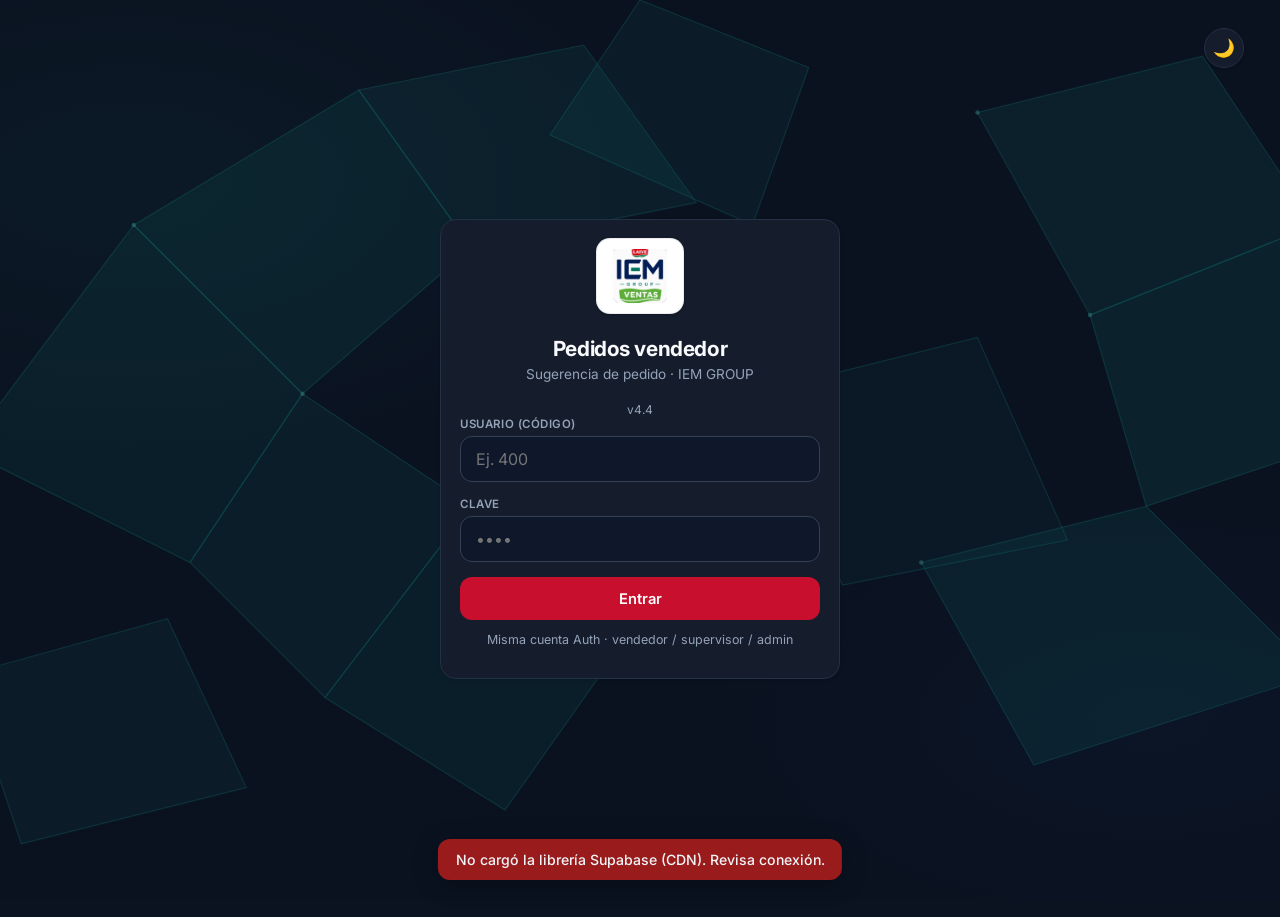
==== index.html @ 727f8832 "Add files via upload" ====
<!DOCTYPE html>
<html lang="es">
<head>
  <meta charset="UTF-8">
  <meta name="viewport" content="width=device-width, initial-scale=1, viewport-fit=cover, maximum-scale=1">
  <meta name="theme-color" content="#0A784C">
  <meta name="apple-mobile-web-app-capable" content="yes">
  <meta name="mobile-web-app-capable" content="yes">
  <meta name="apple-mobile-web-app-status-bar-style" content="black-translucent">
  <meta name="apple-mobile-web-app-title" content="IEM Ventas">
  <meta name="description" content="IEM GROUP — Sugerencia de pedido (vendedores)">
  <title>IEM · Pedidos vendedor</title>
  <link rel="preconnect" href="https://fonts.googleapis.com">
  <link rel="preconnect" href="https://fonts.gstatic.com" crossorigin>
  <link href="https://fonts.googleapis.com/css2?family=Inter:wght@400;500;600;700&display=swap" rel="stylesheet">
  <link rel="manifest" href="manifest.webmanifest">
  <link rel="apple-touch-icon" href="apple-touch-icon.png?v=4.4">
  <link rel="icon" type="image/png" sizes="32x32" href="favicon-32.png?v=4.4">
  <link rel="stylesheet" href="vendedores.css?v=4.4">
  <script src="https://cdn.jsdelivr.net/npm/@supabase/supabase-js@2"></script>
</head>
<body>
<div id="globalLoading" class="global-loading gl-mode-boot" aria-live="polite" aria-busy="true" aria-label="Cargando">
  <div class="gl-boot" aria-hidden="true">
    <div class="gl-boot-ring"></div>
    <img class="gl-boot-logo" src="./logo-iem-ventas.png" alt="">
  </div>
  <div class="gl-dots" aria-hidden="true"><span></span><span></span><span></span></div>
</div>
  <!-- LOGIN (mismo estilo que inventario) -->
  <div id="loginScreen" class="login-wrap">
    <button type="button" class="theme-toggle" id="themeToggleBtn" title="Cambiar tema">🌙</button>
    <div class="card login-card">
      <div class="login-logo">
        <img src="./logo-iem-ventas.png" alt="IEM GROUP · Laive" class="logo-img" width="160" height="76" decoding="async">
      </div>
      <h1>Pedidos vendedor</h1>
      <p class="sub">Sugerencia de pedido · IEM GROUP</p>
      <p class="muted login-version" style="text-align:center;margin:0.25rem 0 0;font-size:0.75rem;">v4.4</p>
      <div class="field">
        <label for="vUser">Usuario (código)</label>
        <input id="vUser" type="text" inputmode="numeric" autocomplete="username" placeholder="Ej. 400">
      </div>
      <div class="field">
        <label for="vPass">Clave</label>
        <input id="vPass" type="password" autocomplete="current-password" placeholder="••••">
      </div>
      <button type="button" class="btn btn-primary" id="vLoginBtn">Entrar</button>
      <p class="muted" style="margin-top:0.75rem;text-align:center;font-size:0.78rem;">Misma cuenta Auth · vendedor / supervisor / admin</p>
    </div>
  </div>

  <!-- APP -->
  <div id="appScreen" class="container hidden">
    <div class="header-bar">
      <div class="header-left">
        <img class="header-logo" src="./logo-iem-ventas.png" alt="IEM GROUP" width="48" height="40" decoding="async">
        <div class="who" id="vWho">—</div>
      </div>
      <div class="header-right">
        <button type="button" class="theme-toggle" id="themeToggleBtnApp" title="Cambiar tema">🌙</button>
        <button type="button" class="btn btn-outline" id="vLogoutBtn">Salir</button>
      </div>
    </div>

    <div class="layout-main" id="vLayoutMain">
    <div class="card" id="vCatalogCard">
      <div class="card-title">
        <h2>Catálogo</h2>
        <span class="badge">Sin PROM / CMB</span>
      </div>
      <div class="filtros" id="vFiltros">
        <button type="button" class="filtro-btn active" data-tipo="">Todos</button>
        <button type="button" class="filtro-btn" data-tipo="FRIOS">Fríos</button>
        <button type="button" class="filtro-btn" data-tipo="SECOS">Secos</button>
      </div>
      <div class="search-row">
        <input type="search" id="vSearch" placeholder="Código, fábrica o nombre…" autocomplete="off" enterkeyhint="search">
      </div>
      <div class="catalog-count" id="vCatalogCount">Catálogo: —</div>
      <div class="result-list" id="vResults"></div>
    </div>

    <div class="producto-card hidden" id="vProductoCard">
      <div class="pc-top">
        <img class="pc-img" id="vProdImg" src="" alt="" style="display:none;" loading="lazy" decoding="async">
        <div class="pc-text">
          <div class="pc-name" id="vProdName">—</div>
          <div class="pc-codes" id="vProdCodes">Cód: — · Cód. Fábrica: —</div>
        </div>
      </div>
      <div class="qty-row">
        <div class="field">
          <label for="vCajas">Cajas</label>
          <input id="vCajas" type="number" min="0" step="1" value="0" inputmode="numeric">
        </div>
        <div class="field">
          <label for="vUnidades">Unidades</label>
          <input id="vUnidades" type="number" min="0" step="1" value="0" inputmode="numeric">
        </div>
      </div>
      <p class="muted" id="vFactor">Factor: —</p>
      <div class="pc-actions">
        <button type="button" class="btn btn-success" id="vAddBtn">Agregar al pedido</button>
        <button type="button" class="btn btn-outline" id="vClearProd">← Cambiar producto</button>
      </div>
    </div>
    </div><!-- /layout-main -->

    <div class="card" id="vPedidoCard">
      <div class="card-title">
        <h2>Pedido sugerido</h2>
        <span class="badge" id="vPedidoBadge">0 ítems</span>
      </div>
      <div class="pedido-list" id="vPedidoList">
        <p class="muted">Aún no hay productos. Busca y agrega del catálogo.</p>
      </div>
      <div class="totales" id="vTotales">0 cajas · 0 unidades</div>
      <div class="field">
        <label for="vNotas">Notas (opcional)</label>
        <textarea id="vNotas" placeholder="Observaciones para almacén…"></textarea>
      </div>
      <button type="button" class="btn btn-primary" id="vSendBtn">Enviar sugerencia a almacén</button>
    </div>
  </div>

  <div id="vToast" class="toast hidden"></div>

  <script src="config.js?v=4.4"></script>
  <script src="app-vendedores.js?v=4.4"></script>
  <script>
    if ('serviceWorker' in navigator) {
      window.addEventListener('load', function () {
        navigator.serviceWorker.register('./sw.js?v=4.4').then(function (reg) {
          try { reg.update(); } catch (e) {}
        }).catch(function () {});
      });
    }
  </script>
</body>
</html>
---- vendedores.css ----
/* IEM · Pedidos vendedor — UI empresarial v3.3 */
:root {
  --font: 'Inter', system-ui, -apple-system, 'Segoe UI', Roboto, sans-serif;
  --bg: #0b1220;
  --bg-accent: #111827;
  --card: #151c2c;
  --card-elevated: #1a2336;
  --border: #243044;
  --text: #e8eef7;
  --muted: #94a3b8;
  --heading: #f8fafc;
  --green: #0A784C;
  --green-soft: rgba(10, 120, 76, 0.14);
  --blue: #3b82f6;
  --red: #C8102E;
  --input-bg: #0f172a;
  --input-border: #334155;
  --radius: 16px;
  --radius-sm: 12px;
  --shadow: 0 4px 24px rgba(0, 0, 0, 0.28);
  --shadow-sm: 0 1px 3px rgba(0, 0, 0, 0.18);
  --mesh-glow: rgba(45, 212, 191, 0.08);
  --mesh-glow-2: rgba(59, 130, 246, 0.06);
  --mesh-opacity: 0.5;
  --mesh-pattern: none;
  /* SVG malla oscura: polígonos teal sobre fondo deep */
  --mesh-svg: url("data:image/svg+xml,%3Csvg xmlns='http://www.w3.org/2000/svg' viewBox='0 0 1200 800' preserveAspectRatio='xMidYMid slice'%3E%3Crect fill='%230b1220' width='1200' height='800'/%3E%3Cg fill='none' stroke='%2314b8a6' stroke-opacity='0.35' stroke-width='1'%3E%3Cpath d='M0 400 L150 200 L300 350 L200 500 Z' fill='%230f766e' fill-opacity='0.25'/%3E%3Cpath d='M150 200 L350 80 L450 220 L300 350 Z' fill='%230d9488' fill-opacity='0.2'/%3E%3Cpath d='M350 80 L550 40 L650 180 L450 220 Z' fill='%2314b8a6' fill-opacity='0.15'/%3E%3Cpath d='M200 500 L300 350 L450 450 L320 620 Z' fill='%230f766e' fill-opacity='0.22'/%3E%3Cpath d='M320 620 L450 450 L600 550 L480 720 Z' fill='%230d9488' fill-opacity='0.18'/%3E%3Cpath d='M900 100 L1100 50 L1200 200 L1000 280 Z' fill='%230f766e' fill-opacity='0.28'/%3E%3Cpath d='M1000 280 L1200 200 L1200 400 L1050 450 Z' fill='%2314b8a6' fill-opacity='0.2'/%3E%3Cpath d='M850 500 L1050 450 L1200 600 L950 680 Z' fill='%230d9488' fill-opacity='0.22'/%3E%3Cpath d='M0 600 L180 550 L250 700 L50 750 Z' fill='%230f766e' fill-opacity='0.2'/%3E%3Cpath d='M600 0 L750 60 L700 200 L520 120 Z' fill='%2314b8a6' fill-opacity='0.12'/%3E%3Cpath d='M700 350 L900 300 L980 480 L780 520 Z' fill='%230f766e' fill-opacity='0.15'/%3E%3C/g%3E%3Cg fill='%235eead4' fill-opacity='0.5'%3E%3Ccircle cx='150' cy='200' r='2'/%3E%3Ccircle cx='300' cy='350' r='2'/%3E%3Ccircle cx='450' cy='220' r='2'/%3E%3Ccircle cx='900' cy='100' r='2'/%3E%3Ccircle cx='1000' cy='280' r='2'/%3E%3Ccircle cx='450' cy='450' r='2'/%3E%3Ccircle cx='850' cy='500' r='2'/%3E%3C/g%3E%3C/svg%3E");
}

body.light-theme {
  --bg: #0A784C;
  --bg-accent: #086b43;
  --card: #ffffff;
  --card-elevated: #f8fafc;
  --border: #e5e7eb;
  --text: #0f172a;
  --muted: #64748b;
  --heading: #0f172a;
  --green: #0A784C;
  --green-soft: rgba(10, 120, 76, 0.1);
  --blue: #2563eb;
  --red: #C8102E;
  --input-bg: #ffffff;
  --input-border: #d1d5db;
  --shadow: 0 4px 20px rgba(15, 23, 42, 0.08);
  --shadow-sm: 0 1px 2px rgba(15, 23, 42, 0.06);
  --mesh-glow: rgba(255, 255, 255, 0.12);
  --mesh-glow-2: rgba(16, 185, 129, 0.15);
  --mesh-opacity: 0.65;
  /* SVG malla clara: polígonos verdes claros sobre verde Laive */
  --mesh-svg: url("data:image/svg+xml,%3Csvg xmlns='http://www.w3.org/2000/svg' viewBox='0 0 1200 800' preserveAspectRatio='xMidYMid slice'%3E%3Crect fill='%230A784C' width='1200' height='800'/%3E%3Cg fill='none' stroke='%23ffffff' stroke-opacity='0.22' stroke-width='1'%3E%3Cpath d='M0 400 L150 200 L300 350 L200 500 Z' fill='%23ffffff' fill-opacity='0.08'/%3E%3Cpath d='M150 200 L350 80 L450 220 L300 350 Z' fill='%23a7f3d0' fill-opacity='0.12'/%3E%3Cpath d='M350 80 L550 40 L650 180 L450 220 Z' fill='%23ffffff' fill-opacity='0.07'/%3E%3Cpath d='M200 500 L300 350 L450 450 L320 620 Z' fill='%236ee7b7' fill-opacity='0.1'/%3E%3Cpath d='M320 620 L450 450 L600 550 L480 720 Z' fill='%23ffffff' fill-opacity='0.06'/%3E%3Cpath d='M900 100 L1100 50 L1200 200 L1000 280 Z' fill='%23a7f3d0' fill-opacity='0.14'/%3E%3Cpath d='M1000 280 L1200 200 L1200 400 L1050 450 Z' fill='%23ffffff' fill-opacity='0.08'/%3E%3Cpath d='M850 500 L1050 450 L1200 600 L950 680 Z' fill='%236ee7b7' fill-opacity='0.11'/%3E%3Cpath d='M0 600 L180 550 L250 700 L50 750 Z' fill='%23ffffff' fill-opacity='0.07'/%3E%3Cpath d='M600 0 L750 60 L700 200 L520 120 Z' fill='%23a7f3d0' fill-opacity='0.1'/%3E%3Cpath d='M700 350 L900 300 L980 480 L780 520 Z' fill='%23ffffff' fill-opacity='0.06'/%3E%3C/g%3E%3Cg fill='%23ffffff' fill-opacity='0.45'%3E%3Ccircle cx='150' cy='200' r='2.5'/%3E%3Ccircle cx='300' cy='350' r='2'/%3E%3Ccircle cx='450' cy='220' r='2'/%3E%3Ccircle cx='900' cy='100' r='2.5'/%3E%3Ccircle cx='1000' cy='280' r='2'/%3E%3Ccircle cx='450' cy='450' r='2'/%3E%3Ccircle cx='850' cy='500' r='2'/%3E%3C/g%3E%3C/svg%3E");
}

*, *::before, *::after { box-sizing: border-box; }
html, body {
  margin: 0;
  font-family: var(--font);
  color: var(--text);
  min-height: 100vh;
  min-height: 100dvh;
  -webkit-font-smoothing: antialiased;
  transition: background 0.25s, color 0.2s;
}
body {
  /* Edge-to-edge: safe-area en los 4 lados (status bar / notch / home) */
  padding-top: max(0.85rem, env(safe-area-inset-top, 0px));
  padding-right: max(0.85rem, env(safe-area-inset-right, 0px));
  padding-bottom: max(1rem, env(safe-area-inset-bottom, 0px));
  padding-left: max(0.85rem, env(safe-area-inset-left, 0px));
  background-color: var(--bg);
  background-image:
    radial-gradient(ellipse 80% 60% at 10% 20%, var(--mesh-glow) 0%, transparent 55%),
    radial-gradient(ellipse 70% 50% at 90% 80%, var(--mesh-glow-2) 0%, transparent 50%);
  background-attachment: fixed;
}
body::before {
  content: "";
  position: fixed;
  inset: 0;
  z-index: -1;
  pointer-events: none;
  opacity: var(--mesh-opacity, 0.55);
  background-image: var(--mesh-svg);
  background-size: cover;
  background-position: center;
  background-repeat: no-repeat;
}
.container { max-width: 520px; margin: 0 auto; }
.hidden { display: none !important; }

/* —— Cards —— */
.card {
  background: var(--card);
  border: 1px solid var(--border);
  border-radius: var(--radius);
  box-shadow: var(--shadow-sm);
  padding: 1.15rem 1.2rem;
  margin-bottom: 0.9rem;
}
.card-title {
  display: flex;
  align-items: center;
  justify-content: space-between;
  gap: 0.5rem;
  margin: 0 0 0.85rem;
}
.card-title h2 {
  margin: 0;
  font-size: 0.95rem;
  font-weight: 700;
  color: var(--heading);
  letter-spacing: -0.01em;
}
.card-title .badge {
  font-size: 0.7rem;
  font-weight: 600;
  padding: 0.2rem 0.55rem;
  border-radius: 999px;
  background: var(--green-soft);
  color: var(--green);
  border: 1px solid rgba(10, 120, 76, 0.25);
}

/* —— Login —— */
.login-wrap {
  min-height: calc(100vh - 1.7rem);
  display: flex;
  align-items: center;
  justify-content: center;
  position: relative;
}
.login-card { width: 100%; max-width: 400px; }
.login-logo { text-align: center; margin-bottom: 1.1rem; }
.login-logo img {
  display: inline-block;
  height: 76px;
  width: auto;
  max-width: 200px;
  object-fit: contain;
  background: #fff;
  border-radius: 14px;
  padding: 10px 16px;
  border: 1px solid rgba(15, 23, 42, 0.08);
  box-shadow: var(--shadow-sm);
}
.login-card h1 {
  font-size: 1.3rem;
  font-weight: 700;
  text-align: center;
  color: var(--heading);
  margin: 0 0 0.3rem;
  letter-spacing: -0.02em;
}
.login-card .sub {
  text-align: center;
  color: var(--muted);
  font-size: 0.85rem;
  margin: 0 0 1.25rem;
}

.field { margin-bottom: 0.9rem; }
.field label {
  display: block;
  font-size: 0.72rem;
  font-weight: 600;
  color: var(--muted);
  margin-bottom: 0.35rem;
  text-transform: uppercase;
  letter-spacing: 0.04em;
}
.field input, textarea {
  width: 100%;
  padding: 0.75rem 0.9rem;
  border: 1px solid var(--input-border);
  border-radius: var(--radius-sm);
  font-size: 1rem;
  background: var(--input-bg);
  color: var(--text);
  font-family: inherit;
  transition: border-color 0.15s, box-shadow 0.15s;
}
.field input:focus, textarea:focus {
  outline: none;
  border-color: var(--green);
  box-shadow: 0 0 0 3px rgba(10, 120, 76, 0.22);
}
textarea { min-height: 72px; resize: vertical; }

/* —— Buttons —— */
.btn {
  display: inline-flex;
  align-items: center;
  justify-content: center;
  gap: 0.4rem;
  width: 100%;
  padding: 0.8rem 1.05rem;
  border: none;
  border-radius: var(--radius-sm);
  font-size: 0.92rem;
  font-weight: 600;
  cursor: pointer;
  font-family: inherit;
  transition: filter 0.15s, transform 0.1s;
}
.btn:active { transform: scale(0.98); }
.btn-primary { background: var(--red); color: #fff; }
.btn-primary:hover { filter: brightness(0.94); }
.btn-primary:disabled { opacity: 0.55; cursor: not-allowed; transform: none; }
.btn-outline {
  background: transparent;
  color: var(--text);
  border: 1px solid var(--border);
}
body.light-theme .btn-outline { background: #fff; }
.btn-success { background: var(--green); color: #fff; }
.btn-danger {
  background: transparent;
  color: var(--red);
  border: 1px solid rgba(200, 16, 46, 0.35);
}

.theme-toggle {
  position: absolute;
  top: 0.5rem;
  right: 0.5rem;
  width: 40px;
  height: 40px;
  border-radius: 50%;
  border: 1px solid var(--border);
  background: var(--card);
  color: var(--text);
  font-size: 1.1rem;
  cursor: pointer;
  display: flex;
  align-items: center;
  justify-content: center;
  box-shadow: var(--shadow-sm);
}

/* —— Header —— */
.header-bar {
  display: flex;
  align-items: center;
  justify-content: space-between;
  gap: 0.6rem;
  margin-bottom: 0.9rem;
  padding: 0.55rem 0.75rem;
  background: var(--card);
  border: 1px solid var(--border);
  border-radius: var(--radius);
  box-shadow: var(--shadow-sm);
}
.header-left { display: flex; align-items: center; gap: 0.65rem; min-width: 0; }
.header-logo {
  height: 36px;
  width: auto;
  object-fit: contain;
  background: #fff;
  border-radius: 8px;
  padding: 4px 8px;
  border: 1px solid var(--border);
}
.header-bar .who {
  font-size: 0.88rem;
  font-weight: 600;
  color: var(--heading);
  white-space: nowrap;
  overflow: hidden;
  text-overflow: ellipsis;
}
.header-bar .who-role {
  display: block;
  font-size: 0.68rem;
  font-weight: 500;
  color: var(--muted);
  text-transform: uppercase;
  letter-spacing: 0.04em;
}
.header-right { display: flex; align-items: center; gap: 0.4rem; flex-shrink: 0; }
.header-bar .btn { width: auto; padding: 0.42rem 0.75rem; font-size: 0.8rem; }
.header-bar .theme-toggle { position: static; width: 36px; height: 36px; }

/* —— Filtros —— */
.filtros { display: flex; gap: 0.4rem; flex-wrap: wrap; margin-bottom: 0.7rem; }
.filtro-btn {
  flex: 1;
  min-width: 72px;
  padding: 0.5rem 0.55rem;
  border-radius: 999px;
  border: 1px solid var(--border);
  background: var(--input-bg);
  font-size: 0.8rem;
  font-weight: 600;
  color: var(--muted);
  cursor: pointer;
  transition: background 0.15s, color 0.15s, border-color 0.15s;
}
.filtro-btn.active {
  background: var(--green);
  border-color: var(--green);
  color: #fff;
}

.search-row input {
  width: 100%;
  padding: 0.75rem 0.95rem;
  border: 1px solid var(--input-border);
  border-radius: var(--radius-sm);
  font-size: 1rem;
  background: var(--input-bg);
  color: var(--text);
  font-family: inherit;
}
.search-row input:focus {
  outline: none;
  border-color: var(--green);
  box-shadow: 0 0 0 3px rgba(10, 120, 76, 0.22);
}
.catalog-count {
  font-size: 0.75rem;
  color: var(--muted);
  margin: 0.5rem 0 0.65rem;
  font-weight: 500;
}

/* —— Resultados —— */
.result-list {
  display: flex;
  flex-direction: column;
  gap: 0.45rem;
  max-height: 42vh;
  overflow-y: auto;
  padding-right: 0.15rem;
}
.result-list::-webkit-scrollbar { width: 4px; }
.result-list::-webkit-scrollbar-thumb { background: var(--muted); border-radius: 4px; }

.result-item {
  display: flex;
  align-items: center;
  gap: 0.7rem;
  background: var(--input-bg);
  border: 1px solid var(--border);
  border-radius: var(--radius-sm);
  padding: 0.6rem 0.75rem;
  cursor: pointer;
  text-align: left;
  color: var(--text);
  transition: border-color 0.15s, background 0.15s, box-shadow 0.15s;
}
body.light-theme .result-item { background: #fff; }
.result-item:hover {
  border-color: rgba(10, 120, 76, 0.45);
  box-shadow: 0 0 0 1px rgba(10, 120, 76, 0.12);
}
.result-item:active, .result-item.selected {
  border-color: var(--green);
  background: var(--green-soft);
  box-shadow: 0 0 0 2px rgba(10, 120, 76, 0.2);
}
body.light-theme .result-item:active,
body.light-theme .result-item.selected { background: #f0fdf4; }

.result-item .ri-img {
  width: 52px;
  height: 52px;
  object-fit: contain;
  border-radius: 10px;
  background: #fff;
  border: 1px solid var(--border);
  flex-shrink: 0;
}
.result-item .ri-img-placeholder,
.result-item .ri-img.ri-img-broken {
  display: inline-flex;
  align-items: center;
  justify-content: center;
  width: 52px;
  height: 52px;
  border-radius: 10px;
  background: rgba(148, 163, 184, 0.12);
  border: 1px solid var(--border);
  font-size: 1.2rem;
  flex-shrink: 0;
}
.result-item .ri-body { flex: 1; min-width: 0; }
.result-item .ri-name {
  font-weight: 600;
  font-size: 0.9rem;
  color: var(--heading);
  margin-bottom: 0.2rem;
  line-height: 1.3;
  display: -webkit-box;
  -webkit-line-clamp: 2;
  -webkit-box-orient: vertical;
  overflow: hidden;
}
.result-item .ri-meta {
  font-size: 0.75rem;
  color: var(--muted);
  font-variant-numeric: tabular-nums;
}

/* —— Producto seleccionado —— */
.producto-card {
  background: linear-gradient(145deg, var(--card) 0%, var(--card-elevated) 100%);
  border: 1px solid var(--border);
  border-radius: var(--radius);
  padding: 1rem 1.1rem;
  margin-bottom: 0.85rem;
  box-shadow: var(--shadow-sm);
}
.producto-card .pc-top {
  display: flex;
  gap: 0.75rem;
  align-items: flex-start;
  margin-bottom: 0.65rem;
}
.producto-card .pc-img {
  width: 72px;
  height: 72px;
  object-fit: contain;
  border-radius: 12px;
  background: #fff;
  border: 1px solid var(--border);
  flex-shrink: 0;
}
.producto-card .pc-text { flex: 1; min-width: 0; }
.producto-card .pc-name {
  font-weight: 700;
  font-size: 1.02rem;
  margin-bottom: 0.35rem;
  color: var(--heading);
  line-height: 1.3;
}
.producto-card .pc-codes {
  font-size: 0.8rem;
  color: var(--muted);
  font-variant-numeric: tabular-nums;
}
.qty-row { display: flex; gap: 0.55rem; margin: 0.65rem 0; }
.qty-row .field { flex: 1; margin: 0; }
.pc-actions { display: flex; gap: 0.5rem; flex-wrap: wrap; margin-top: 0.35rem; }
.pc-actions .btn { flex: 1; min-width: 120px; }

/* —— Pedido —— */
.pedido-list { display: flex; flex-direction: column; gap: 0.5rem; }
.pedido-item {
  display: flex;
  justify-content: space-between;
  gap: 0.55rem;
  align-items: center;
  padding: 0.6rem 0.7rem;
  border: 1px solid var(--border);
  border-radius: var(--radius-sm);
  background: var(--input-bg);
}
body.light-theme .pedido-item { background: #fafafa; }
.pedido-item .pi-left {
  display: flex;
  align-items: center;
  gap: 0.55rem;
  min-width: 0;
  flex: 1;
}
.pedido-item .pi-img {
  width: 42px;
  height: 42px;
  object-fit: contain;
  border-radius: 8px;
  background: #fff;
  border: 1px solid var(--border);
  flex-shrink: 0;
}
.pedido-item .pi-name {
  font-weight: 600;
  font-size: 0.85rem;
  color: var(--heading);
  line-height: 1.25;
  display: -webkit-box;
  -webkit-line-clamp: 2;
  -webkit-box-orient: vertical;
  overflow: hidden;
}
.pedido-item .pi-qty {
  font-size: 0.75rem;
  color: var(--muted);
  margin-top: 0.15rem;
}
.pedido-item .btn {
  width: auto;
  padding: 0.35rem 0.55rem;
  font-size: 0.75rem;
  flex-shrink: 0;
}

.totales {
  margin: 0.85rem 0;
  padding: 0.65rem 0.85rem;
  border-radius: var(--radius-sm);
  background: var(--green-soft);
  border: 1px solid rgba(10, 120, 76, 0.22);
  font-weight: 700;
  font-size: 0.92rem;
  color: var(--heading);
  text-align: center;
}

.muted { color: var(--muted); font-size: 0.85rem; }

/* —— Toast —— */
.toast {
  position: fixed;
  left: 50%;
  bottom: calc(1.25rem + env(safe-area-inset-bottom, 0));
  transform: translateX(-50%);
  max-width: min(420px, calc(100vw - 2rem));
  padding: 0.75rem 1.1rem;
  border-radius: 12px;
  background: #1e293b;
  color: #f1f5f9;
  font-size: 0.88rem;
  font-weight: 500;
  box-shadow: var(--shadow);
  z-index: 9999;
  text-align: center;
}
.toast.err { background: #991b1b; }
body.light-theme .toast { background: #0f172a; }

@media (min-width: 640px) {
  body { padding: 1.25rem; }
  .result-list { max-height: 48vh; }
}

/* —— Modo producto (móvil): tarjeta arriba, catálogo oculto —— */
body.modo-producto .producto-card {
  position: sticky;
  top: 0.5rem;
  z-index: 20;
  box-shadow: var(--shadow);
}
@media (max-width: 900px) {
  body.modo-producto .producto-card {
    margin-top: 0;
  }
}

/* —— Escritorio: aprovechar ancho e imágenes —— */
@media (min-width: 901px) {
  body {
    padding: 1.25rem 1.75rem 1.5rem;
  }
  .container {
    max-width: min(1400px, 96vw) !important;
    width: 100%;
  }

  .header-bar {
    padding: 0.65rem 1rem;
    margin-bottom: 1rem;
  }

  .layout-main {
    display: grid;
    grid-template-columns: 1fr;
    gap: 1.1rem;
    align-items: start;
    margin-bottom: 1rem;
  }
  /* Con producto visible: catálogo | ficha */
  body.modo-producto .layout-main {
    grid-template-columns: minmax(0, 1.35fr) minmax(320px, 0.9fr);
  }

  #vCatalogCard {
    margin-bottom: 0;
    width: 100%;
  }

  /* Resultados en 2 columnas para usar el ancho */
  .result-list {
    display: grid;
    grid-template-columns: repeat(2, minmax(0, 1fr));
    gap: 0.65rem;
    max-height: min(68vh, 720px);
    overflow-y: auto;
  }
  body.modo-producto .result-list {
    grid-template-columns: 1fr;
    max-height: min(62vh, 640px);
  }

  .result-item {
    padding: 0.75rem 0.9rem;
    gap: 0.9rem;
    min-height: 88px;
  }
  .result-item .ri-img,
  .result-item .ri-img-placeholder,
  .result-item .ri-img.ri-img-broken {
    width: 80px;
    height: 80px;
    border-radius: 12px;
  }
  .result-item .ri-name {
    font-size: 0.98rem;
    -webkit-line-clamp: 3;
  }
  .result-item .ri-meta {
    font-size: 0.8rem;
  }

  .producto-card {
    position: sticky;
    top: 0.85rem;
    margin-bottom: 0;
    padding: 1.25rem 1.35rem;
    width: 100%;
  }
  .producto-card:not(.hidden) {
    display: block;
  }
  .producto-card .pc-top {
    gap: 1.1rem;
    flex-direction: column;
    align-items: center;
    text-align: center;
  }
  .producto-card .pc-img {
    width: 160px;
    height: 160px;
    border-radius: 16px;
  }
  .producto-card .pc-text {
    width: 100%;
  }
  .producto-card .pc-name {
    font-size: 1.15rem;
  }
  .producto-card .pc-codes {
    font-size: 0.88rem;
  }
  .pc-actions {
    display: flex;
    gap: 0.55rem;
    flex-wrap: wrap;
  }
  .pc-actions .btn {
    flex: 1;
    min-width: 140px;
  }

  #vPedidoCard {
    max-width: 100%;
  }
  .pedido-list {
    display: grid;
    grid-template-columns: repeat(2, minmax(0, 1fr));
    gap: 0.55rem;
  }
  .pedido-item .pi-img {
    width: 56px;
    height: 56px;
  }
}

@media (min-width: 1200px) {
  .container {
    max-width: min(1520px, 96vw) !important;
  }
  .result-list {
    grid-template-columns: repeat(2, minmax(0, 1fr));
  }
  .result-item .ri-img,
  .result-item .ri-img-placeholder {
    width: 96px;
    height: 96px;
  }
  .producto-card .pc-img {
    width: 180px;
    height: 180px;
  }
}

@media (min-width: 1500px) {
  .result-list {
    grid-template-columns: repeat(3, minmax(0, 1fr));
  }
  body.modo-producto .result-list {
    grid-template-columns: repeat(2, minmax(0, 1fr));
  }
}

.global-loading {
  position: fixed; inset: 0; z-index: 99999;
  display: flex; flex-direction: column; align-items: center; justify-content: center;
  gap: 1rem; background: #0b1220;
  transition: opacity 0.5s ease, visibility 0.5s;
}
.global-loading.gl-hide { opacity: 0; visibility: hidden; pointer-events: none; }
body.light-theme .global-loading { background: #0A784C; }
.global-loading .gl-boot,
.global-loading .gl-dots { display: none; }
.global-loading.gl-mode-boot .gl-boot {
  display: flex; position: relative; width: 96px; height: 96px;
  align-items: center; justify-content: center;
}
.global-loading.gl-mode-dots .gl-dots {
  display: flex; align-items: center; justify-content: center; gap: 0.65rem;
}
.gl-boot-logo {
  width: 64px; height: 64px; object-fit: contain; border-radius: 14px;
  animation: gl-boot-logo 1.4s ease-in-out infinite; z-index: 1;
  background: rgba(255,255,255,0.06);
}
.gl-boot-ring {
  position: absolute; inset: 0; border-radius: 50%;
  border: 2px solid rgba(255,255,255,0.15);
  border-top-color: rgba(255,255,255,0.9);
  border-right-color: rgba(16, 185, 129, 0.7);
  animation: gl-boot-spin 0.9s linear infinite;
}
@keyframes gl-boot-spin { to { transform: rotate(360deg); } }
@keyframes gl-boot-logo {
  0%, 100% { opacity: 0.85; transform: scale(0.96); }
  50% { opacity: 1; transform: scale(1.04); }
}
.gl-dots span {
  width: 12px; height: 12px; border-radius: 50%; background: #fff;
  box-shadow: 0 0 10px rgba(255,255,255,0.35);
  animation: gl-dot 1.05s ease-in-out infinite both;
}
.gl-dots span:nth-child(1) { animation-delay: 0s; }
.gl-dots span:nth-child(2) { animation-delay: 0.16s; }
.gl-dots span:nth-child(3) { animation-delay: 0.32s; }
@keyframes gl-dot {
  0%, 80%, 100% { opacity: 0.28; transform: translateY(0) scale(0.75); }
  40% { opacity: 1; transform: translateY(-7px) scale(1.2); }
}
#iemPullRefresh {
  position: fixed; top: 0; left: 50%; transform: translate(-50%, -40px);
  z-index: 100000; display: flex; align-items: center; gap: 0.4rem;
  padding: 0.45rem 0.9rem; border-radius: 999px;
  background: rgba(10, 120, 76, 0.95); color: #fff;
  font-size: 0.82rem; font-weight: 650; opacity: 0; pointer-events: none;
  box-shadow: 0 4px 16px rgba(0,0,0,0.2); transition: opacity 0.15s, transform 0.15s;
}
#iemPullRefresh.iem-pr-ready { background: rgba(5, 150, 105, 0.98); }
.ri-stock {
  display: inline-block; margin-top: 0.25rem; font-size: 0.78rem;
  font-weight: 650; color: #0A784C;
}
body:not(.light-theme) .ri-stock { color: #6ee7b7; }
.ri-stock.sin-stock { color: #b91c1c; }

 }
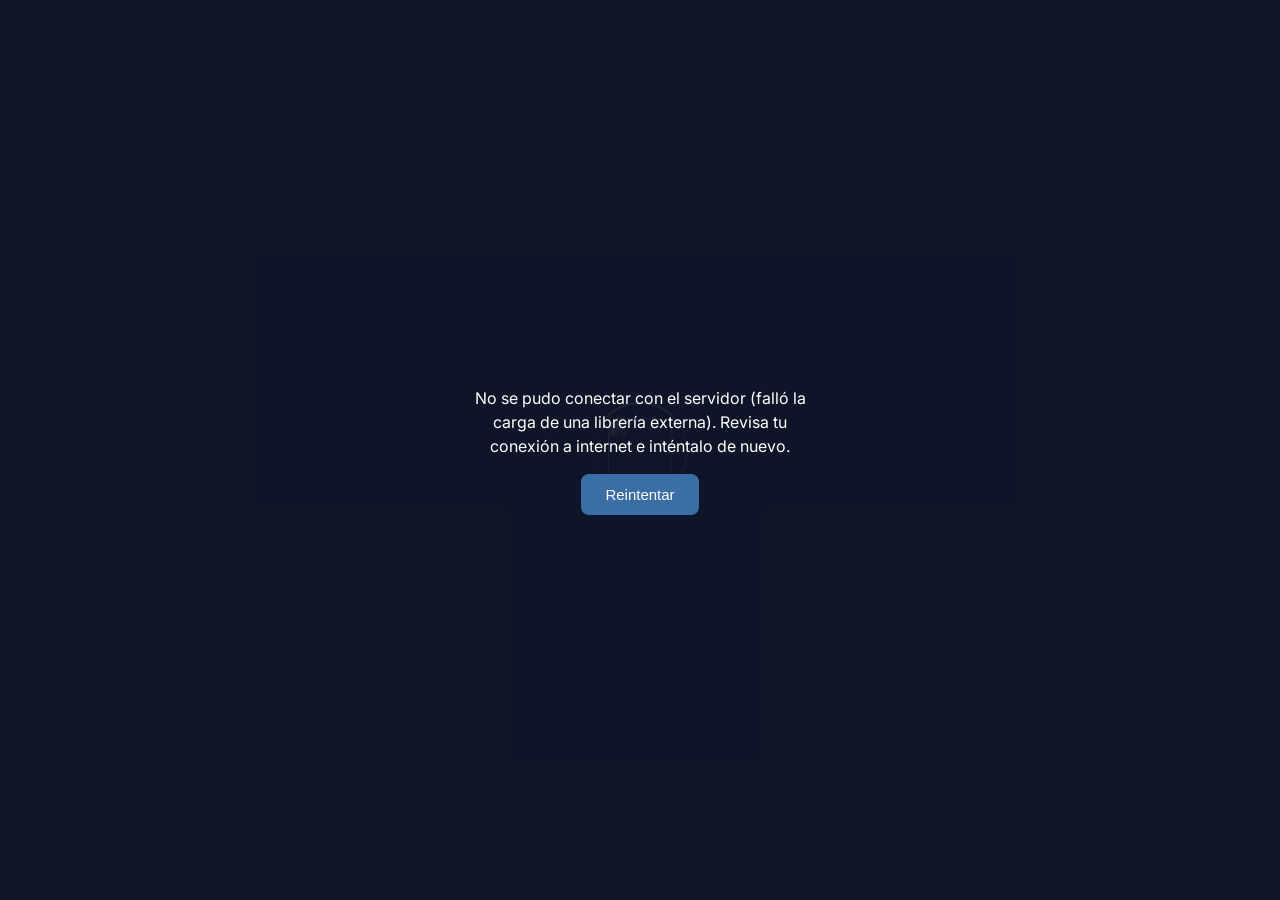
==== commit a8b69546: "Add files via upload" ====
--- a/index.html
+++ b/index.html
@@ -1,141 +1,839 @@
 <!DOCTYPE html>
 <html lang="es">
 <head>
-  <meta charset="UTF-8">
-  <meta name="viewport" content="width=device-width, initial-scale=1, viewport-fit=cover, maximum-scale=1">
-  <meta name="theme-color" content="#0A784C">
-  <meta name="apple-mobile-web-app-capable" content="yes">
-  <meta name="mobile-web-app-capable" content="yes">
-  <meta name="apple-mobile-web-app-status-bar-style" content="black-translucent">
-  <meta name="apple-mobile-web-app-title" content="IEM Ventas">
-  <meta name="description" content="IEM GROUP — Sugerencia de pedido (vendedores)">
-  <title>IEM · Pedidos vendedor</title>
-  <link rel="preconnect" href="https://fonts.googleapis.com">
-  <link rel="preconnect" href="https://fonts.gstatic.com" crossorigin>
-  <link href="https://fonts.googleapis.com/css2?family=Inter:wght@400;500;600;700&display=swap" rel="stylesheet">
-  <link rel="manifest" href="manifest.webmanifest">
-  <link rel="apple-touch-icon" href="apple-touch-icon.png?v=4.4">
-  <link rel="icon" type="image/png" sizes="32x32" href="favicon-32.png?v=4.4">
-  <link rel="stylesheet" href="vendedores.css?v=4.4">
-  <script src="https://cdn.jsdelivr.net/npm/@supabase/supabase-js@2"></script>
+    <meta charset="UTF-8">
+    <meta name="viewport" content="width=device-width, initial-scale=1.0, maximum-scale=1.5, user-scalable=yes, viewport-fit=cover">
+    <title>IEM GROUP · Inventario</title>
+    <meta name="description" content="Conteo de inventario físico y catálogo IEM GROUP">
+    <meta name="theme-color" content="#0f172a" id="metaThemeColor">
+    <meta name="theme-color" content="#3B6EA5" media="(prefers-color-scheme: light)">
+    <meta name="theme-color" content="#0f172a" media="(prefers-color-scheme: dark)">
+    <meta name="mobile-web-app-capable" content="yes">
+    <meta name="apple-mobile-web-app-capable" content="yes">
+    <meta name="apple-mobile-web-app-status-bar-style" content="black-translucent">
+    <meta name="apple-mobile-web-app-title" content="IEM Inventario">
+    <meta name="application-name" content="IEM Inventario">
+    <!-- Seguridad básica del cliente -->
+    <meta name="referrer" content="strict-origin-when-cross-origin">
+    <meta http-equiv="X-Content-Type-Options" content="nosniff">
+    <meta name="robots" content="noindex, nofollow">
+    <link rel="manifest" href="manifest.webmanifest">
+    <link rel="icon" type="image/png" href="logo-iem.png">
+    <link rel="icon" type="image/png" sizes="32x32" href="favicon-32.png">
+    <link rel="icon" type="image/png" sizes="64x64" href="favicon-64.png">
+    <link rel="icon" type="image/png" sizes="192x192" href="icon-192.png">
+    <link rel="apple-touch-icon" href="apple-touch-icon.png">
+    <link rel="preconnect" href="https://fonts.googleapis.com">
+    <link rel="preconnect" href="https://fonts.gstatic.com" crossorigin>
+    <link href="https://fonts.googleapis.com/css2?family=Inter:opsz,wght@14..32,400;14..32,500;14..32,600;14..32,700&display=swap" rel="stylesheet">
+    <!-- XLSX / JSZip / html5-qrcode: carga diferida al usar Excel o escáner (ver ensureLib en app.js) -->
+    <script src="https://cdn.jsdelivr.net/npm/@supabase/supabase-js@2"></script>
+    <script>
+    // Vigilante independiente de arranque: no depende de app.js ni de config.js.
+    // Si a los 15s la app no confirmó que arrancó (p. ej. porque el CDN de
+    // Supabase no cargó por una red inestable, un bloqueador o el CDN caído),
+    // muestra un aviso con botón de reintentar en vez de dejar el spinner
+    // girando para siempre.
+    (function () {
+        window.__iemShowBootError = function (msg) {
+            if (document.getElementById('iemBootError')) return;
+            var ov = document.createElement('div');
+            ov.id = 'iemBootError';
+            ov.setAttribute('role', 'alert');
+            ov.style.cssText = 'position:fixed;inset:0;z-index:999999;display:flex;' +
+                'align-items:center;justify-content:center;background:rgba(15,23,42,0.94);' +
+                'color:#fff;font-family:Inter,Arial,sans-serif;padding:24px;text-align:center;';
+            ov.innerHTML =
+                '<div style="max-width:340px;">' +
+                '<p style="font-size:16px;line-height:1.5;margin:0 0 16px;">' + msg + '</p>' +
+                '<button id="iemBootRetryBtn" type="button" style="background:#3B6EA5;color:#fff;' +
+                'border:none;border-radius:8px;padding:12px 24px;font-size:15px;cursor:pointer;">' +
+                'Reintentar</button></div>';
+            document.body.appendChild(ov);
+            var btn = document.getElementById('iemBootRetryBtn');
+            if (btn) btn.addEventListener('click', function () { location.reload(); });
+        };
+        setTimeout(function () {
+            if (!window.__iemAppBooted) {
+                window.__iemShowBootError(
+                    'No se pudo cargar la aplicación (falló una librería externa). ' +
+                    'Revisa tu conexión a internet e inténtalo de nuevo.'
+                );
+            }
+        }, 15000);
+    })();
+    </script>
+    <link rel="stylesheet" href="style.css?v=1.2.9">
+    <link rel="stylesheet" href="admin.css?v=1.2.9">
+<script>
+(function(){try{var t=localStorage.getItem('buscador_tema')||'dark';
+if(t==='light'){document.documentElement.classList.add('light-theme');document.documentElement.setAttribute('data-theme','light');}
+else{document.documentElement.setAttribute('data-theme','dark');}
+}catch(e){}})();
+</script>
 </head>
 <body>
+<script>
+(function(){try{if(document.documentElement.classList.contains('light-theme'))document.body.classList.add('light-theme');
+var t=localStorage.getItem('buscador_tema')||'dark';
+if(t==='light')document.body.classList.add('light-theme');
+else document.body.classList.remove('light-theme');
+}catch(e){}})();
+</script>
+
 <div id="globalLoading" class="global-loading gl-mode-boot" aria-live="polite" aria-busy="true" aria-label="Cargando">
   <div class="gl-boot" aria-hidden="true">
     <div class="gl-boot-ring"></div>
-    <img class="gl-boot-logo" src="./logo-iem-ventas.png" alt="">
+    <img class="gl-boot-logo" src="logo-iem.png" alt="">
   </div>
   <div class="gl-dots" aria-hidden="true"><span></span><span></span><span></span></div>
 </div>
-  <!-- LOGIN (mismo estilo que inventario) -->
-  <div id="loginScreen" class="login-wrap">
-    <button type="button" class="theme-toggle" id="themeToggleBtn" title="Cambiar tema">🌙</button>
-    <div class="card login-card">
-      <div class="login-logo">
-        <img src="./logo-iem-ventas.png" alt="IEM GROUP · Laive" class="logo-img" width="160" height="76" decoding="async">
-      </div>
-      <h1>Pedidos vendedor</h1>
-      <p class="sub">Sugerencia de pedido · IEM GROUP</p>
-      <p class="muted login-version" style="text-align:center;margin:0.25rem 0 0;font-size:0.75rem;">v4.4</p>
-      <div class="field">
-        <label for="vUser">Usuario (código)</label>
-        <input id="vUser" type="text" inputmode="numeric" autocomplete="username" placeholder="Ej. 400">
-      </div>
-      <div class="field">
-        <label for="vPass">Clave</label>
-        <input id="vPass" type="password" autocomplete="current-password" placeholder="••••">
-      </div>
-      <button type="button" class="btn btn-primary" id="vLoginBtn">Entrar</button>
-      <p class="muted" style="margin-top:0.75rem;text-align:center;font-size:0.78rem;">Misma cuenta Auth · vendedor / supervisor / admin</p>
+    <a class="skip-link" href="#mainContent">Saltar al contenido</a>
+<div class="login-overlay" id="loginOverlay">
+    <button type="button" class="login-theme-toggle" id="loginThemeToggleBtn" title="Cambiar tema claro/oscuro" aria-label="Cambiar entre tema claro y oscuro">☀️</button>
+    <div class="login-card">
+        <div class="login-logo">
+            <img src="logo-iem.png" alt="IEM GROUP · LAIVE">
+        </div>
+        <h2>Iniciar sesión</h2>
+        <p class="login-subtitle">Inventario físico · IEM GROUP</p>
+        <p class="login-version" id="loginVersion">v1.2.9</p>
+        <form id="loginForm" action="#" method="post" autocomplete="on">
+            <div class="login-field">
+                <label for="loginUsuario">Usuario</label>
+                <input type="text" id="loginUsuario" name="username" maxlength="64" autocomplete="username" placeholder="Tu usuario" autocapitalize="off" autocorrect="off" spellcheck="false" inputmode="text">
+            </div>
+            <div class="login-field">
+                <label for="loginClave">Clave</label>
+                <input type="password" id="loginClave" name="password" maxlength="128" autocomplete="current-password" placeholder="Tu clave">
+            </div>
+            <div class="login-error hidden" id="loginError"></div>
+            <button type="submit" class="btn btn-primary login-btn" id="loginBtn">Entrar</button>
+        </form>
+    </div>
+</div>
+<div class="container" id="appContainer">
+
+    <!-- ============================================================
+    HEADER
+    ============================================================ -->
+    <header class="header">
+        <div class="logo" title="IEM GROUP">
+            <img src="logo-iem.png" alt="IEM GROUP · LAIVE">
+        </div>
+        <span class="badge offline-badge" id="offlineBadge" hidden>📴 Offline</span>
+        <span class="badge badge-usuario" id="usuarioBadge" title="Usuario con sesión activa en este dispositivo"><span class="dot-activo"></span><span id="usuarioBadgeTexto">-</span></span>
+        <div class="header-actions">
+            <!-- Alerta de vencimiento del header desactivada a propósito:
+                 se usa solo el FAB flotante (#fabAlertaVenc) para un look más limpio. -->
+            <button type="button" class="btn-alerta-venc btn-alerta-ok" id="btnAlertaVenc" hidden style="display:none !important;" title="Productos por vencer (15 días o menos)" aria-label="Alertas de vencimiento" aria-expanded="false" aria-controls="panelAlertaVenc" aria-hidden="true">
+                <span class="alerta-venc-ico" aria-hidden="true">⚠</span>
+                <span class="alerta-venc-dot" id="alertaVencDot" hidden></span>
+                <span class="alerta-venc-count" id="alertaVencCount">0</span>
+            </button>
+            <div class="panel-alerta-venc" id="panelAlertaVenc" hidden role="dialog" aria-label="Productos por vencer">
+                <div class="panel-alerta-venc-head">
+                    <strong>Por vencer ≤ 15 días</strong>
+                    <button type="button" class="panel-alerta-cerrar" id="btnCerrarAlertaVenc" aria-label="Cerrar">✕</button>
+                </div>
+                
+                <ul class="panel-alerta-lista" id="listaAlertaVenc"></ul>
+            </div>
+            <button class="theme-toggle theme-toggle-always" id="themeToggleBtn" type="button" title="Cambiar tema claro/oscuro" aria-label="Cambiar entre tema claro y oscuro">🌓</button>
+            <button class="btn-logout" id="logoutBtn" type="button" title="Salir" aria-label="Salir">
+                <svg class="btn-logout-svg" viewBox="0 0 24 24" width="18" height="18" aria-hidden="true" focusable="false">
+                    <path fill="currentColor" d="M5 3a2 2 0 0 0-2 2v1.24a2 2 0 0 0 2 2h6a1 1 0 1 0 0-2H5V5h6a1 1 0 1 0 0-2H5zm9.3 4.3a1 1 0 0 1 1.4 0l4 4a1 1 0 0 1 0 1.4l-4 4a1 1 0 1 1-1.4-1.4L16.58 13H10a1 1 0 1 1 0-2h6.58l-2.28-2.3a1 1 0 0 1 0-1.4z"/>
+                </svg>
+            </button>
+            <!-- Solo admin: menú con opciones administrativas -->
+            <div class="header-menu-wrap" id="headerMenuWrap" style="display:none;">
+                <button type="button" class="header-menu-btn" id="headerMenuBtn" title="Administración" aria-label="Menú administración" aria-expanded="false" aria-haspopup="true" aria-controls="headerMenuDropdown">
+                    <span class="header-menu-icon" aria-hidden="true">☰</span>
+                </button>
+                <div class="header-menu-dropdown" id="headerMenuDropdown" role="menu" hidden>
+                    <button type="button" class="header-menu-item header-menu-item-salir" role="menuitem" data-header-action="logout">
+                        <span class="hmi-icon hmi-text-ico" aria-hidden="true">⎋</span><span class="hmi-label">Cerrar sesión</span>
+                    </button>
+                    <div class="header-menu-divider" role="separator"></div>
+                    <button type="button" class="header-menu-item" role="menuitem" data-admin-goto="subir">
+                        <span class="hmi-icon hmi-text-ico" aria-hidden="true">↑</span><span class="hmi-label">Subir Excel</span>
+                    </button>
+                    <button type="button" class="header-menu-item" role="menuitem" data-admin-goto="catalogo">
+                        <span class="hmi-icon hmi-text-ico" aria-hidden="true">☰</span><span class="hmi-label">Catálogo</span>
+                    </button>
+                    <button type="button" class="header-menu-item" role="menuitem" data-admin-goto="barras">
+                        <span class="hmi-icon ico-scan" aria-hidden="true"><svg viewBox="0 0 24 24" width="18" height="18"><path fill="currentColor" d="M2 7h1.5v10H2V7zm2.5 0H6v10H4.5V7zM7 7h1.2v10H7V7zm2.2 0h2v10h-2V7zm3 0h1.2v10H12.2V7z"/><path fill="currentColor" d="M15 7h3.5v3.5H15V7zm1 1v1.5h1.5V8H16zm2.5 4.5H22V15h-1.5v1.5H18v-1.5h-.5v-1.5H18v-1.5h-.5zM15 15h2v2h-2v-2z"/></svg></span><span class="hmi-label">Barras / QR</span>
+                    </button>
+                    <button type="button" class="header-menu-item" role="menuitem" data-admin-goto="descargas">
+                        <span class="hmi-icon hmi-text-ico" aria-hidden="true">↓</span><span class="hmi-label">Descargas</span>
+                    </button>
+                    <button type="button" class="header-menu-item" role="menuitem" data-admin-goto="respaldos">
+                        <span class="hmi-icon hmi-text-ico" aria-hidden="true">▣</span><span class="hmi-label">Respaldos</span>
+                    </button>
+                    <button type="button" class="header-menu-item" role="menuitem" data-admin-goto="vista">
+                        <span class="hmi-icon hmi-text-ico" aria-hidden="true">◎</span><span class="hmi-label">Vista previa</span>
+                    </button>
+                    <button type="button" class="header-menu-item" role="menuitem" data-admin-goto="reporte">
+                        <span class="hmi-icon hmi-text-ico" aria-hidden="true">▤</span><span class="hmi-label">Reporte sistema</span>
+                    </button>
+                    <button type="button" class="header-menu-item" role="menuitem" data-admin-goto="clientes">
+                        <span class="hmi-icon hmi-text-ico" aria-hidden="true">○</span><span class="hmi-label">Clientes</span>
+                    </button>
+                    <button type="button" class="header-menu-item" role="menuitem" data-admin-goto="pedidos">
+                        <span class="hmi-icon hmi-text-ico" aria-hidden="true">◇</span><span class="hmi-label">Pedidos sugeridos</span>
+                    </button>
+                    <button type="button" class="header-menu-item" role="menuitem" data-admin-goto="sesiones">
+                        <span class="hmi-icon hmi-text-ico" aria-hidden="true">⊕</span><span class="hmi-label">Sesiones</span>
+                    </button>
+                    <button type="button" class="header-menu-item" role="menuitem" data-admin-goto="vencimientos">
+                        <span class="hmi-icon hmi-text-ico" aria-hidden="true">◷</span><span class="hmi-label">Por vencer</span>
+                    </button>
+                    <div class="header-menu-footer">
+                        <span class="version">v1.2.9 · Admin</span>
+                    </div>
+                </div>
+            </div>
+        </div>
+    </header>
+
+    <!-- ============================================================
+    BUSCADOR
+    ============================================================ -->
+    <main id="mainContent">
+    <section class="card" id="searchSection" aria-label="Búsqueda de productos">
+        <div class="search-row" role="search">
+            <label for="searchInput" class="sr-only">Buscar producto por código, descripción, marca o barras</label>
+            <input type="text" id="searchInput" aria-describedby="searchStatus" placeholder="Buscar por código, descripción, marca o barras..." autofocus autocomplete="off">
+            <div class="search-suggest-wrap" id="searchSuggestWrap" aria-hidden="true"></div>
+            <div class="filtro-tipo-row" role="group" aria-label="Filtro Frios o Secos">
+                <button type="button" class="filtro-tipo-btn active" data-filtro-tipo="">Todos</button>
+                <button type="button" class="filtro-tipo-btn" data-filtro-tipo="FRIOS">❄️ Frios</button>
+                <button type="button" class="filtro-tipo-btn" data-filtro-tipo="SECOS">📦 Secos</button>
+            </div>
+            <button class="btn btn-primary" id="searchButton" type="button" title="Buscar"><span class="btn-icon">🔎</span><span class="btn-label"> Buscar</span></button>
+            <button class="btn btn-outline btn-scan" id="scanBarcodeBtn" type="button" title="Escanear código de barras o QR" aria-label="Escanear código de barras o QR">
+                <span class="btn-icon btn-scan-ico ico-scan" aria-hidden="true">
+                    <svg viewBox="0 0 24 24" width="22" height="22" focusable="false">
+                        <!-- Barras -->
+                        <path fill="currentColor" d="M2 7h1.5v10H2V7zm2.5 0H6v10H4.5V7zM7 7h1.2v10H7V7zm2.2 0h2v10h-2V7zm3 0h1.2v10H12.2V7z"/>
+                        <!-- QR -->
+                        <path fill="currentColor" d="M15 7h3.5v3.5H15V7zm1 1v1.5h1.5V8H16zm2.5 4.5H22V15h-1.5v1.5H18v-1.5h-.5v-1.5H18v-1.5h-.5zM15 15h2v2h-2v-2z"/>
+                        <!-- Marco de escaneo -->
+                        <path fill="none" stroke="currentColor" stroke-width="1.6" stroke-linecap="round" d="M3 5h3M3 5v3M21 5h-3M21 5v3M3 19h3M3 19v-3M21 19h-3M21 19v-3"/>
+                    </svg>
+                </span>
+                <span class="btn-label"> Escanear código</span>
+            </button>
+            <button class="btn btn-outline" id="refreshDriveBtn" title="Actualizar catálogo desde Supabase" aria-label="Actualizar"><span class="btn-icon">↻</span><span class="btn-label"> Actualizar</span></button>
+        </div>
+        <div class="vincular-barras-row" id="vincularBarrasRow" style="display:none;">
+            <button type="button" class="btn btn-outline btn-sm" id="btnVincularBarras">
+                <span class="btn-icon">🏷️</span><span class="btn-label"> Vincular código de barras a este producto</span>
+            </button>
+        </div>
+        <div id="fileStatus">(cargando desde Supabase...)</div>
+    </section>
+
+    <!-- ============================================================
+    RESULTADOS + CANTIDADES
+    ============================================================ -->
+    <section class="card" id="resultsSection" aria-live="polite" aria-relevant="additions text">
+        <p id="searchStatus" class="sr-only" aria-live="polite"></p>
+        <div class="pc-panel-lista" id="pcPanelLista">
+        <div class="results-header">
+            <div class="count">📋 Resultados <span id="resultCount">0</span></div>
+            <div class="stats">
+                <span><span class="label">📦 Cajas:</span> <span id="cajasCount">0</span></span>
+                <span><span class="label">🧩 Unidades:</span> <span id="unidadesCount">0</span></span>
+            </div>
+        </div>
+        <div id="resultList" role="listbox" aria-label="Resultados de búsqueda" class="result-list result-list-collapsed"></div>
+        </div><!-- /.pc-panel-lista -->
+
+        <div class="pc-panel-conteo" id="pcPanelConteo">
+        <!-- Tarjeta de producto seleccionado (visible solo en móvil) -->
+        <div class="producto-activo-card" id="productoActivoCard">
+            <div class="pa-header">
+                <div class="pa-info">
+                    <div class="pa-descripcion" id="paDescripcion"></div>
+                    <div class="pa-codigo" id="paCodigo"></div>
+                </div>
+                <div class="pa-header-right">
+                    <button type="button" class="pa-cambiar-btn" id="btnCambiarProducto">← Cambiar producto</button>
+                    <img class="pa-img" id="paImg" src="" alt="" style="display:none;" loading="lazy" decoding="async">
+                </div>
+            </div>
+            <div class="pa-meta">
+                <div class="pa-meta-info">
+                    <span>UM: <strong id="paUnidad">-</strong></span>
+                    <span>Empaque: <strong id="paFactor">-</strong></span>
+                    <span>Stock: <strong id="paStock">-</strong></span>
+                </div>
+                <button type="button" class="pa-scan-btn" id="btnScanProducto" title="Escanear / vincular código de barras o QR" style="display:none;" aria-label="Escanear código de barras o QR">
+                    <span class="ico-scan" aria-hidden="true">
+                        <svg viewBox="0 0 24 24" width="22" height="22" focusable="false">
+                            <path fill="currentColor" d="M2 7h1.5v10H2V7zm2.5 0H6v10H4.5V7zM7 7h1.2v10H7V7zm2.2 0h2v10h-2V7zm3 0h1.2v10H12.2V7z"/>
+                            <path fill="currentColor" d="M15 7h3.5v3.5H15V7zm1 1v1.5h1.5V8H16zm2.5 4.5H22V15h-1.5v1.5H18v-1.5h-.5v-1.5H18v-1.5h-.5zM15 15h2v2h-2v-2z"/>
+                            <path fill="none" stroke="currentColor" stroke-width="1.6" stroke-linecap="round" d="M3 5h3M3 5v3M21 5h-3M21 5v3M3 19h3M3 19v-3M21 19h-3M21 19v-3"/>
+                        </svg>
+                    </span>
+                </button>
+            </div>
+        </div>
+
+        <!-- Cantidades -->
+        <div class="cantidad-row">
+            <div class="group cajas-group" id="cajasGroup">
+                <label for="txtCajas">📦 Cajas</label>
+                <input type="number" id="txtCajas" value="0" min="0" disabled>
+            </div>
+            <div class="group unidades-group" id="unidadesGroup">
+                <label for="txtUnidades">🧩 Unidades</label>
+                <input type="number" id="txtUnidades" value="0" min="0">
+            </div>
+            <span class="info-text" id="infoFactor">Factor: 1</span>
+        </div>
+
+        <!-- Aviso de conversión automática: aparece cuando se escriben más
+             unidades sueltas que el factor de empaque, indicando en qué se
+             va a convertir (cajas + unidades) al salir del campo. -->
+        <div class="conversion-hint" id="conversionHint"></div>
+
+        <!-- Total calculado (visible solo en móvil, en modo selección) -->
+        <div class="pa-total-box" id="paTotalBox">
+            <span class="pa-total-label">TOTAL CALCULADO:</span>
+            <span class="pa-total-value"><span id="paTotalValor">0</span> <span id="paTotalUnidad"></span></span>
+        </div>
+
+        <!-- Vencimiento (control de fechas) -->
+        <div class="venc-block hidden" id="vencBlock">
+            <div class="venc-label">📅 Vencimiento</div>
+            <div class="venc-history">
+                <div class="venc-history-title">🕒 Fechas registradas (últimas 2 semanas)</div>
+                <div class="venc-chips" id="vencChips">
+                    <span class="venc-chip-empty">Sin registros recientes para este producto.</span>
+                </div>
+            </div>
+            <div class="venc-selects">
+                <div class="venc-select-group">
+                    <div class="venc-select-label">DÍA</div>
+                    <select class="venc-select" id="selDia"></select>
+                </div>
+                <div class="venc-select-group">
+                    <div class="venc-select-label">MES</div>
+                    <select class="venc-select" id="selMes"></select>
+                </div>
+            </div>
+            <div class="year-tabs" id="yearTabs"></div>
+            <button class="btn btn-success btn-guardar-grande" id="btnRegistrarFisico"><span class="btn-icon">💾</span><span class="btn-label"> GUARDAR CONTEO</span></button>
+        </div>
+        </div><!-- /.pc-panel-conteo -->
+    </section>
+
+    <!-- ============================================================
+    INVENTARIO FÍSICO
+    ============================================================ -->
+    <section class="card">
+        <div class="card-header collapsible" id="diffCardHeader" role="button" tabindex="0" aria-expanded="false" aria-controls="diffCardBody" title="Maximizar inventario físico">
+            <h2>📊 Inventario Físico</h2>
+            <span class="badge" id="diffCount">0 registros</span>
+            <span class="card-toggle card-toggle-max" id="diffCardToggle" aria-hidden="true" title="Pantalla completa">⛶</span>
+        </div>
+        <div class="card-body-collapsible" id="diffCardBody">
+        <div class="card-body-inner">
+        <div class="card-actions-row">
+                <button class="btn btn-primary btn-sm" id="enviarInventarioBtn" title="Enviar a la nube el conteo ya revisado">
+                    <span class="btn-icon">📤</span><span class="btn-label"> Enviar inventario</span>
+                </button>
+                <button class="btn btn-success btn-sm" id="exportDiffBtn"><span class="btn-icon">📊</span><span class="btn-label"> Excel</span></button>
+                <button class="btn btn-danger btn-sm" id="clearDiffBtn" title="Limpiar conteo físico"><span class="btn-icon">🗑️</span><span class="btn-label"> Limpiar</span></button>
+        </div>
+        <div class="diff-filtro-row" id="diffFiltroRow" role="group" aria-label="Filtrar por diferencia">
+            <button type="button" class="diff-filtro-btn active" data-diff-filtro="todos">Todos</button>
+            <button type="button" class="diff-filtro-btn" data-diff-filtro="diff">Con diferencia</button>
+            <button type="button" class="diff-filtro-btn diff-filtro-bajaron" data-diff-filtro="bajaron">↓ Disminuyeron</button>
+            <button type="button" class="diff-filtro-btn diff-filtro-subieron" data-diff-filtro="subieron">↑ Aumentaron</button>
+            <button type="button" class="diff-filtro-btn diff-filtro-vencer" data-diff-filtro="por_vencer">⚠ Por vencer</button>
+            <span class="diff-filtro-stats" id="diffFiltroStats"></span>
+        </div>
+        <div class="table-wrap">
+            <table class="diff-table" id="diffTable">
+                <thead><tr>
+                    <th>#</th>
+                    <th>Código</th>
+                    <th>Descripción</th>
+                    <th>Teórico</th>
+                    <th>Físico</th>
+                    <th>Diferencia</th>
+                    <th>Vencimiento</th>
+                    <th>Fecha/Hora</th>
+                    <th>Usuario</th>
+                    <th>Acción</th>
+                </tr></thead>
+                <tbody id="diffBody">
+                    <tr><td colspan="10" class="empty-message">No hay productos contados aún.</td></tr>
+                </tbody>
+                <tfoot id="diffFoot" style="display:none;">
+                    <tr>
+                        <td colspan="3" style="text-align:right;">Totales</td>
+                        <td id="diffTotalTeorico" style="color:var(--heading-color);">0</td>
+                        <td id="diffTotalFisico" style="color:var(--heading-color);">0</td>
+                        <td id="diffTotalDiferencia" style="color:var(--heading-color);">0</td>
+                        <td></td><td></td><td></td><td></td>
+                    </tr>
+                </tfoot>
+            </table>
+        </div>
+        <div class="mobile-item-list" id="diffMobileList"></div>
+        <div class="diff-totales" id="diffResumen" style="display:none;">
+            <span>📦 Teórico: <strong id="resTeorico">0</strong></span>
+            <span>🔎 Físico: <strong id="resFisico">0</strong></span>
+            <span>📊 Diferencia: <strong id="resDiferencia">0</strong></span>
+            <span>Contados: <strong id="resContados">0</strong></span>
+        </div>
+        </div>
+        </div>
+    </section>
+    </main>
+</div>
+
+    <!-- ============================================================
+    PANEL ADMINISTRADOR — Importar Excel a Supabase
+    ============================================================ -->
+    <div class="admin-overlay" id="adminOverlay" aria-hidden="true">
+        <div class="admin-panel admin-panel-window" role="region" aria-labelledby="adminPanelTitle">
+            <div class="admin-panel-header admin-panel-header-compact">
+                <h2 id="adminPanelTitle" class="admin-panel-title-sr">Administración</h2>
+                <span class="admin-header-spacer" aria-hidden="true"></span>
+                <button type="button" class="admin-close" id="adminCloseBtn" title="Cerrar" aria-label="Cerrar">
+                    <span class="admin-close-label">Volver</span><span class="admin-close-x" aria-hidden="true">✕</span>
+                </button>
+            </div>
+            <div class="admin-layout">
+                <!-- Pestañas: en móvil barra horizontal; en escritorio menú lateral -->
+                <div class="admin-nav-wrap" id="adminNavWrap">
+                <button type="button" class="admin-nav-toggle" id="adminNavToggle" aria-expanded="true" aria-controls="adminNav" title="Mostrar u ocultar pestañas">
+                    <span class="admin-nav-toggle-ico" aria-hidden="true">▾</span>
+                    <span class="admin-nav-toggle-txt">Menús</span>
+                </button>
+                <nav class="admin-nav" id="adminNav" aria-label="Secciones del panel" role="tablist">
+                    <button type="button" class="admin-nav-btn active" role="tab" aria-selected="true" data-admin-tab="subir" id="tabBtn-subir">
+                        <span class="tab-ico" aria-hidden="true">📤</span><span class="tab-txt">Subir Excel</span>
+                    </button>
+                    <button type="button" class="admin-nav-btn" role="tab" aria-selected="false" data-admin-tab="catalogo" id="tabBtn-catalogo">
+                        <span class="tab-ico" aria-hidden="true">🔎</span><span class="tab-txt">Catálogo</span>
+                    </button>
+                    <button type="button" class="admin-nav-btn" role="tab" aria-selected="false" data-admin-tab="barras" id="tabBtn-barras">
+                        <span class="tab-ico ico-scan" aria-hidden="true"><svg viewBox="0 0 24 24" width="18" height="18"><path fill="currentColor" d="M2 7h1.5v10H2V7zm2.5 0H6v10H4.5V7zM7 7h1.2v10H7V7zm2.2 0h2v10h-2V7zm3 0h1.2v10H12.2V7z"/><path fill="currentColor" d="M15 7h3.5v3.5H15V7zm1 1v1.5h1.5V8H16zm2.5 4.5H22V15h-1.5v1.5H18v-1.5h-.5v-1.5H18v-1.5h-.5zM15 15h2v2h-2v-2z"/></svg></span><span class="tab-txt">Barras / QR</span>
+                    </button>
+                    <button type="button" class="admin-nav-btn" role="tab" aria-selected="false" data-admin-tab="descargas" id="tabBtn-descargas">
+                        <span class="tab-ico" aria-hidden="true">📊</span><span class="tab-txt">Descargas</span>
+                    </button>
+                    <button type="button" class="admin-nav-btn" role="tab" aria-selected="false" data-admin-tab="respaldos" id="tabBtn-respaldos">
+                        <span class="tab-ico" aria-hidden="true">📦</span><span class="tab-txt">Respaldos</span>
+                    </button>
+                    <button type="button" class="admin-nav-btn" role="tab" aria-selected="false" data-admin-tab="vista" id="tabBtn-vista">
+                        <span class="tab-ico" aria-hidden="true">👁️</span><span class="tab-txt">Vista previa</span>
+                    </button>
+                    <button type="button" class="admin-nav-btn" role="tab" aria-selected="false" data-admin-tab="reporte" id="tabBtn-reporte">
+                        <span class="tab-ico" aria-hidden="true">📋</span><span class="tab-txt">Reporte sistema</span>
+                    </button>
+                    <button type="button" class="admin-nav-btn" role="tab" aria-selected="false" data-admin-tab="pedidos" id="tabBtn-pedidos">
+                        <span class="tab-ico" aria-hidden="true">🛒</span><span class="tab-txt">Pedidos sugeridos</span>
+                    </button>
+                    <button type="button" class="admin-nav-btn" role="tab" aria-selected="false" data-admin-tab="vencimientos" id="tabBtn-vencimientos">
+                        <span class="tab-ico" aria-hidden="true">⚠</span><span class="tab-txt">Por vencer</span>
+                    </button>
+                    <button type="button" class="admin-nav-btn" role="tab" aria-selected="false" data-admin-tab="clientes" id="tabBtn-clientes">
+                        <span class="tab-ico" aria-hidden="true">👤</span><span class="tab-txt">Clientes</span>
+                    </button>
+                    <button type="button" class="admin-nav-btn" role="tab" aria-selected="false" data-admin-tab="sesiones" id="tabBtn-sesiones">
+                        <span class="tab-ico" aria-hidden="true">👥</span><span class="tab-txt">Sesiones</span>
+                    </button>
+                </nav>
+                </div><!-- /admin-nav-wrap -->
+                <div class="admin-swipe-bar" id="adminSwipeBar" aria-hidden="false">
+                    <span>‹ desliza</span>
+                    <strong id="adminSwipeTitle">Menú</strong>
+                    <span>desliza ›</span>
+                </div>
+                <div class="admin-panel-body">
+                    <div class="admin-tab active" id="adminTabSubir" data-admin-panel="subir">
+
+                        <div class="admin-dropzone" id="adminDropzone">
+                            <div class="admin-drop-text">Arrastra el archivo aquí<br>o haz clic para elegir</div>
+                            <input type="file" id="importExcelInput" accept=".xlsx,.xls,.csv" class="admin-file-input">
+                        </div>
+                        <div class="admin-import-modo" style="margin:0.75rem 0;padding:0.75rem;background:var(--input-bg,#f8fafc);border-radius:10px;border:1px solid var(--card-border,#e2e8f0);">
+                            <div style="font-weight:600;margin-bottom:0.5rem;font-size:0.9rem;">Tipo de Excel</div>
+                            <label class="admin-check" style="display:flex;align-items:flex-start;gap:0.5rem;margin-bottom:0.45rem;">
+                                <input type="radio" name="adminImportModo" id="adminModoExistencias" value="existencias" checked>
+                                <span><strong>1 · Existencias</strong></span>
+                            </label>
+                            <label class="admin-check" style="display:flex;align-items:flex-start;gap:0.5rem;margin-bottom:0.45rem;">
+                                <input type="radio" name="adminImportModo" id="adminModoValorado" value="valorado">
+                                <span><strong>2 · Inventario valorado</strong></span>
+                            </label>
+                            <label class="admin-check" style="display:flex;align-items:flex-start;gap:0.5rem;margin-bottom:0.35rem;">
+                                <input type="radio" name="adminImportModo" id="adminModoBase" value="base">
+                                <span><strong>3 · Base Laive</strong></span>
+                            </label>
+                        </div>
+                        <label class="admin-check" title="Existencias no modifica stock; el stock solo lo actualiza Inventario valorado" id="adminSoloCatalogoWrap" style="opacity:.85">
+                            <input type="checkbox" id="adminSoloCatalogo" checked disabled>
+                            Existencias: solo códigos (stock = Inventario valorado)
+                        </label>
+                        <div class="admin-file-name" id="adminFileName"></div>
+                        <div class="admin-actions">
+                            <button type="button" class="btn btn-outline" id="adminCancelBtn">Cancelar</button>
+                            <button type="button" class="btn btn-success" id="adminImportBtn" disabled>
+                                <span class="btn-icon">⬆️</span><span class="btn-label"> Subir a Supabase</span>
+                            </button>
+                        </div>
+                        <p class="admin-status" id="adminStatus"></p>
+                    </div>
+
+                    <div class="admin-tab" id="adminTabCatalogo" data-admin-panel="catalogo" hidden>
+                        <h3 class="admin-subtitle">🔎 Buscar en catálogo completo</h3>
+                        
+                        <div class="admin-warning-box admin-warning-compact" role="note">
+                            <div class="admin-warning-title">Imágenes</div>
+                            <div style="display:flex;flex-wrap:wrap;gap:0.4rem;margin-top:0.35rem;">
+                                <button type="button" class="btn btn-primary btn-sm" id="btnBuscarImagenesLaive">🔍 Buscar faltantes (Laive)</button>
+                                <button type="button" class="btn btn-danger btn-sm" id="btnBorrarTodasImagenes">🗑️ Borrar todas</button>
+                            </div>
+                            <p id="adminImgBuscarStatus" class="admin-warning-text" style="margin-top:0.5rem;margin-bottom:0;"></p>
+                        </div>
+                        <div class="admin-catalog-search">
+                            <input type="search" id="adminCatalogInput" placeholder="Código, descripción, línea o marca..." autocomplete="off">
+                            <span class="admin-catalog-count" id="adminCatalogCount">0</span>
+                        </div>
+                        <label class="admin-check" style="margin-top:0;margin-bottom:0.65rem;">
+                            <input type="checkbox" id="adminCatalogSoloCero">
+                            Solo productos <strong>sin stock</strong> (stock 0)
+                        </label>
+                        <div id="adminCatalogList" class="admin-catalog-list">
+                            <p class="admin-sesiones-empty">Escribe para buscar.</p>
+                        </div>
+                    </div>
+
+                    <div class="admin-tab" id="adminTabBarras" data-admin-panel="barras" hidden>
+                        <h3 class="admin-subtitle"><span class="ico-scan" aria-hidden="true"><svg viewBox="0 0 24 24" width="20" height="20"><path fill="currentColor" d="M2 7h1.5v10H2V7zm2.5 0H6v10H4.5V7zM7 7h1.2v10H7V7zm2.2 0h2v10h-2V7zm3 0h1.2v10H12.2V7z"/><path fill="currentColor" d="M15 7h3.5v3.5H15V7zm1 1v1.5h1.5V8H16zm2.5 4.5H22V15h-1.5v1.5H18v-1.5h-.5v-1.5H18v-1.5h-.5zM15 15h2v2h-2v-2z"/></svg></span> Asociar códigos de barras / QR</h3>
+                        
+                        <!-- Buscador arriba: en móvil el teclado no tapa la lista ni las acciones -->
+                        <div class="admin-sticky-search" id="adminBarrasSearchWrap">
+                            <div class="admin-catalog-search">
+                                <input type="search" id="adminBarrasInput" placeholder="Código, descripción, marca o EAN..." autocomplete="off" enterkeyhint="search">
+                                <span class="admin-catalog-count" id="adminBarrasCount">0</span>
+                            </div>
+                            <label class="admin-check admin-check-compact">
+                                <input type="checkbox" id="adminBarrasSoloSin">
+                                Solo <strong>sin código de barras</strong>
+                            </label>
+                        </div>
+                        <div id="adminBarrasSelected" class="admin-barras-selected">
+                            <p class="admin-sesiones-empty">Selecciona un producto de la lista para asociarle un código de barras o QR.</p>
+                        </div>
+                        <div id="adminBarrasList" class="admin-catalog-list">
+                            <p class="admin-sesiones-empty">Escribe para buscar, o marca «solo sin barras» para listar pendientes.</p>
+                        </div>
+                    </div>
+
+                    <div class="admin-tab" id="adminTabDescargas" data-admin-panel="descargas" hidden>
+                        <h3 class="admin-subtitle">📥 Descargar inventarios terminados</h3>
+
+                        <div class="admin-actions" style="justify-content:stretch; flex-wrap:wrap; gap:0.5rem;">
+                            <button type="button" class="btn btn-primary" id="adminExportInvBtn" style="flex:1;">
+                                <span class="btn-icon">📊</span><span class="btn-label"> Excel del conteo en vivo</span>
+                            </button>
+                            <button type="button" class="btn btn-success" id="adminExportUltimoEnviadoBtn" style="flex:1;">
+                                <span class="btn-icon">📦</span><span class="btn-label"> Excel del último envío archivado</span>
+                            </button>
+                            <button type="button" class="btn btn-outline" id="adminListarEnviadosBtn" style="flex:1;">
+                                <span class="btn-icon">🔄</span><span class="btn-label"> Listar envíos en Supabase</span>
+                            </button>
+                        </div>
+                        <div id="adminListaEnviados" class="admin-lista-enviados" style="margin-top:0.75rem;"></div>
+                    </div>
+
+                    
+                    <div class="admin-tab" id="adminTabRespaldos" data-admin-panel="respaldos" hidden>
+                        <h3 class="admin-subtitle">📦 Respaldos mensuales</h3>
+                        <div class="admin-warning-box admin-warning-compact" id="iemBackupReminder" role="note">
+                            <div class="admin-warning-title">Respaldos</div>
+                            <div style="display:flex;flex-wrap:wrap;gap:0.45rem;margin-top:0.5rem;">
+                                <button type="button" class="btn btn-primary btn-sm" id="btnDescargarExcelSistema">⬇️ Excel sistema</button>
+                                <button type="button" class="btn btn-primary btn-sm" id="btnDescargarConteoMes">⬇️ Conteo del mes</button>
+                                <button type="button" class="btn btn-success btn-sm" id="btnDescargarAmbosYLimpiar">⬇️ Ambos + limpiar nube</button>
+                                <button type="button" class="btn btn-danger btn-sm" id="btnLimpiarCodigosSap">🧹 Quitar códigos SAP</button>
+                            </div>
+                            <p class="admin-warning-text" id="iemBackupStatus" style="margin-top:0.5rem;margin-bottom:0;"></p>
+                        </div>
+                    </div>
+
+                    <div class="admin-tab" id="adminTabVista" data-admin-panel="vista" hidden>
+                        <h3 class="admin-subtitle">👁️ Vista previa del inventario</h3>
+
+                        <p class="admin-lead" style="margin:0 0 0.4rem;font-size:0.82rem;color:var(--text-muted);">
+                            Para corregir el inventario en el otro sistema, usa <strong>Envío archivado</strong> (lo que ya se envió).
+                        </p>
+                        <div class="filtro-tipo-row" role="group" aria-label="Fuente del reporte" style="margin-bottom:0.35rem;">
+                            <button type="button" class="filtro-tipo-btn active" data-vista-fuente="enviado">📦 Envío archivado</button>
+                            <button type="button" class="filtro-tipo-btn" data-vista-fuente="vivo">🟢 Conteo en vivo</button>
+                        </div>
+                        <div id="vistaEnvioMeta" class="admin-lead" style="display:none;margin:0.25rem 0 0.35rem;font-size:0.85rem;"></div>
+                        <select id="vistaEnvioSelect" aria-label="Elegir envío archivado" style="display:none;width:100%;max-width:100%;margin:0 0 0.5rem;padding:0.45rem 0.6rem;border-radius:8px;border:1px solid var(--card-border);background:var(--input-bg);color:inherit;font-size:0.88rem;">
+                            <option value="">Cargando envíos…</option>
+                        </select>
+                        
+                        <div class="filtro-tipo-row filtro-tipo-vista" role="group" aria-label="Filtro Frios o Secos en vista">
+                            <button type="button" class="filtro-tipo-btn active" data-filtro-tipo="">Todos</button>
+                            <button type="button" class="filtro-tipo-btn" data-filtro-tipo="FRIOS">❄️ Frios</button>
+                            <button type="button" class="filtro-tipo-btn" data-filtro-tipo="SECOS">📦 Secos</button>
+                        </div>
+                        <div class="admin-actions" style="justify-content:stretch;gap:0.5rem;flex-wrap:wrap;margin-top:0.5rem;">
+                            <button type="button" class="btn btn-outline btn-sm" id="adminRefreshVistaBtn">
+                                <span class="btn-icon">↻</span><span class="btn-label"> Actualizar vista</span>
+                            </button>
+                            <button type="button" class="btn btn-primary btn-sm" id="adminPdfInvBtn">
+                                <span class="btn-icon">📄</span><span class="btn-label"> Exportar PDF</span>
+                            </button>
+                            <button type="button" class="btn btn-success btn-sm" id="adminExcelEnvioVistaBtn" title="Descargar Excel del envío que estás viendo">
+                                <span class="btn-icon">📊</span><span class="btn-label"> Excel del envío</span>
+                            </button>
+                        </div>
+                        <div id="adminVistaPreview" class="admin-vista-preview">
+                            <p class="admin-sesiones-empty">Cargando vista previa...</p>
+                        </div>
+                    </div>
+
+                    <div class="admin-tab" id="adminTabReporte" data-admin-panel="reporte" hidden>
+                        <h3 class="admin-subtitle">📋 Reporte de inventario del sistema</h3>
+                        
+                        <div class="filtro-tipo-row filtro-tipo-reporte" role="group" aria-label="Filtro Frios o Secos en reporte sistema">
+                            <button type="button" class="filtro-tipo-btn active" data-filtro-tipo-reporte="">Todos</button>
+                            <button type="button" class="filtro-tipo-btn" data-filtro-tipo-reporte="FRIOS">❄️ Frios</button>
+                            <button type="button" class="filtro-tipo-btn" data-filtro-tipo-reporte="SECOS">📦 Secos</button>
+                        </div>
+                        <div class="admin-actions" style="justify-content:stretch;gap:0.5rem;flex-wrap:wrap;margin-top:0.5rem;">
+                            <button type="button" class="btn btn-outline btn-sm" id="adminRefreshReporteBtn">
+                                <span class="btn-icon">↻</span><span class="btn-label"> Actualizar reporte</span>
+                            </button>
+                            <button type="button" class="btn btn-primary btn-sm" id="adminPdfReporteBtn">
+                                <span class="btn-icon">📄</span><span class="btn-label"> Exportar PDF</span>
+                            </button>
+                        </div>
+                        <div id="adminReportePreview" class="admin-vista-preview">
+                            <p class="admin-sesiones-empty">Cargando reporte del sistema...</p>
+                        </div>
+                    </div>
+
+                    
+                <div class="admin-tab" data-admin-panel="pedidos" role="tabpanel" hidden>
+                    <div class="admin-section">
+                        <h3 class="admin-section-title">🛒 Pedidos sugeridos (vendedores)</h3>
+                        
+                        <div class="admin-actions-row" style="display:flex;flex-wrap:wrap;gap:0.5rem;align-items:center;margin-bottom:0.75rem;">
+                            <button type="button" class="btn btn-outline btn-sm" id="adminRefreshPedidosBtn">
+                                <span class="btn-icon">↻</span><span class="btn-label"> Actualizar</span>
+                            </button>
+                            <select id="adminPedidosEstado" class="admin-select" style="min-width:140px;">
+                                <option value="">Todos los estados</option>
+                                <option value="pendiente" selected>Pendiente</option>
+                                <option value="atendido">Atendido</option>
+                                <option value="rechazado">Rechazado</option>
+                            </select>
+                            <input type="search" id="adminPedidosFiltro" placeholder="Vendedor, código, nota..." style="flex:1;min-width:160px;" autocomplete="off">
+                        </div>
+                        <div style="margin:0.5rem 0 0.75rem;">
+                            <button type="button" class="btn btn-primary btn-sm" id="btnPedidosConsolidado">📋 Lista consolidada (sumar mismos códigos)</button>
+                        </div>
+                        <div id="adminPedidosList" class="admin-pedidos-list">
+                            <p class="admin-sesiones-empty">Cargando…</p>
+                        </div>
+                        <div id="adminPedidoDetalle" class="admin-pedido-detalle" hidden></div>
+                    </div>
+                </div>
+
+                    <div class="admin-tab" id="adminTabVencimientos" data-admin-panel="vencimientos" role="tabpanel" hidden>
+                        <h3 class="admin-section-title">⚠ Productos por vencer</h3>
+                        
+                        <div class="admin-actions-row admin-venc-toolbar" style="display:flex;flex-wrap:wrap;gap:0.5rem;align-items:center;margin-bottom:0.75rem;">
+                            <button type="button" class="btn btn-outline btn-sm" id="adminRefreshVencBtn">
+                                <span class="btn-icon">↻</span><span class="btn-label"> Actualizar</span>
+                            </button>
+                            <div class="admin-venc-filtros" role="group" aria-label="Rango de vencimiento">
+                                <button type="button" class="diff-filtro-btn" data-admin-venc-dias="7">≤ 7 días</button>
+                                <button type="button" class="diff-filtro-btn active" data-admin-venc-dias="15">≤ 15 días</button>
+                                <button type="button" class="diff-filtro-btn" data-admin-venc-dias="30">≤ 30 días</button>
+                                <button type="button" class="diff-filtro-btn diff-filtro-bajaron" data-admin-venc-dias="vencidos">Ya vencidos</button>
+                                <button type="button" class="diff-filtro-btn" data-admin-venc-dias="todos">Todos con fecha</button>
+                            </div>
+                            <input type="search" id="adminVencFiltro" placeholder="Código o descripción..." style="flex:1;min-width:140px;" autocomplete="off">
+                            <span class="admin-catalog-count" id="adminVencCount">0</span>
+                        </div>
+                        <p class="admin-status" id="adminVencStatus"></p>
+                        <div class="table-wrap admin-venc-table-wrap">
+                            <table class="diff-table admin-venc-table" id="adminVencTable">
+                                <thead><tr>
+                                    <th>#</th><th>Código</th><th>Descripción</th><th>Vencimiento</th>
+                                    <th>Días</th><th>Cantidad</th><th>Usuario</th><th>Registrado</th>
+                                </tr></thead>
+                                <tbody id="adminVencBody">
+                                    <tr><td colspan="8" class="empty-message">Cargando…</td></tr>
+                                </tbody>
+                            </table>
+                        </div>
+                        <div id="adminVencMobile" class="mobile-item-list admin-venc-mobile"></div>
+                    </div>
+<div class="admin-tab" id="adminTabClientes" data-admin-panel="clientes" hidden>
+                        <h3 class="admin-subtitle">👤 Catálogo de clientes</h3>
+                        
+                        <div class="admin-catalog-search">
+                            <input type="search" id="adminClienteInput" placeholder="Código, nombre, DNI, distrito, zona..." autocomplete="off" enterkeyhint="search">
+                            <span class="admin-catalog-count" id="adminClienteCount">0</span>
+                        </div>
+                        <p class="admin-status" id="adminClientesStatus"></p>
+                        <div id="adminClienteList" class="admin-catalog-list">
+                            <p class="admin-sesiones-empty">Escribe para buscar clientes.</p>
+                        </div>
+                        <!-- Subir Excel: acción secundaria. Botón explícito = más fiable en móvil -->
+                        <details class="admin-import-sec" id="adminClientesImportBox">
+                            <summary>Actualizar base de clientes (Excel)</summary>
+                            
+                            <button type="button" class="btn btn-outline btn-sm admin-import-sec-btn" id="adminClientesImportBtn">
+                                <span class="btn-icon">⬆️</span><span class="btn-label"> Elegir archivo Excel</span>
+                            </button>
+                            <input type="file" id="importClientesInput" accept=".xlsx,.xls,.csv,application/vnd.ms-excel,application/vnd.openxmlformats-officedocument.spreadsheetml.sheet" hidden>
+                            <p class="admin-status" id="adminClientesImportStatus" style="margin-top:0.45rem;"></p>
+                        </details>
+                    </div>
+
+                    <div class="admin-tab" id="adminTabSesiones" data-admin-panel="sesiones" hidden>
+                        <h3 class="admin-subtitle">👥 Usuarios conectados</h3>
+                        
+                        <div style="display:flex;flex-wrap:wrap;gap:0.4rem;margin-bottom:0.5rem;">
+                        <button type="button" class="btn btn-outline btn-sm" id="adminRefreshSesionesBtn">
+                            <span class="btn-icon">↻</span><span class="btn-label"> Actualizar lista</span>
+                        </button>
+                        <button type="button" class="btn btn-outline btn-sm" id="adminLimpiarSesionesBtn" title="Borra sesiones con ping antiguo o cierre pendiente">
+                            <span class="btn-icon">🧹</span><span class="btn-label"> Limpiar inactivas</span>
+                        </button>
+                        </div>
+                        <div id="adminListaSesiones" class="admin-sesiones-list"></div>
+                    </div>
+                </div>
+            </div>
+        </div>
+    </div>
+
+    
+    <div class="scan-overlay" id="scanOverlay" aria-hidden="true">
+        <div class="scan-panel">
+            <div class="scan-panel-header">
+                <h2 id="scanTitle"><span class="ico-scan" aria-hidden="true"><svg viewBox="0 0 24 24" width="22" height="22"><path fill="currentColor" d="M2 7h1.5v10H2V7zm2.5 0H6v10H4.5V7zM7 7h1.2v10H7V7zm2.2 0h2v10h-2V7zm3 0h1.2v10H12.2V7z"/><path fill="currentColor" d="M15 7h3.5v3.5H15V7zm1 1v1.5h1.5V8H16zm2.5 4.5H22V15h-1.5v1.5H18v-1.5h-.5v-1.5H18v-1.5h-.5zM15 15h2v2h-2v-2z"/><path fill="none" stroke="currentColor" stroke-width="1.6" stroke-linecap="round" d="M3 5h3M3 5v3M21 5h-3M21 5v3M3 19h3M3 19v-3M21 19h-3M21 19v-3"/></svg></span> Escanear código</h2>
+                <button type="button" class="admin-close" id="scanCloseBtn" aria-label="Cerrar">✕</button>
+            </div>
+            <p class="scan-hint" id="scanHint">Apunta al código de barras o QR del producto.</p>
+            <div id="scanReader" class="scan-reader"></div>
+            <p class="scan-status" id="scanStatus"></p>
+            <button type="button" class="btn btn-outline" id="scanCancelBtn" style="width:100%;margin-top:0.5rem;">Cancelar</button>
+        </div>
+    </div>
+
+    <div class="confirm-overlay" id="confirmOverlay">
+        <div class="confirm-box">
+            <p id="confirmMensaje">¿Confirmar acción?</p>
+            <div class="confirm-actions">
+                <button type="button" class="btn btn-outline" id="confirmCancelar">Cancelar</button>
+                <button type="button" class="btn btn-danger" id="confirmAceptar">Eliminar</button>
+            </div>
+        </div>
+    </div>
+
+<!-- Calculadora rápida (admin): calcular y poner en cajas/unidades -->
+<button type="button" id="fabCalc" class="fab-calc" hidden title="Calculadora" aria-label="Abrir calculadora">🧮</button>
+<div class="calc-overlay" id="calcOverlay" hidden aria-hidden="true">
+  <div class="calc-panel" role="dialog" aria-label="Calculadora">
+    <div class="calc-head">
+      <span class="calc-title">Calculadora</span>
+      <button type="button" class="calc-close" id="calcCloseBtn" aria-label="Cerrar">✕</button>
+    </div>
+    <div class="calc-history" id="calcHistory" aria-label="Historial de operaciones"></div>
+    <div class="calc-display" id="calcDisplay" aria-live="polite">0</div>
+    <div class="calc-expr" id="calcExpr"></div>
+    <div class="calc-pad">
+      <button type="button" class="calc-key" data-k="C">C</button>
+      <button type="button" class="calc-key" data-k="⌫">⌫</button>
+      <button type="button" class="calc-key calc-op" data-k="%">%</button>
+      <button type="button" class="calc-key calc-op" data-k="/">÷</button>
+      <button type="button" class="calc-key" data-k="7">7</button>
+      <button type="button" class="calc-key" data-k="8">8</button>
+      <button type="button" class="calc-key" data-k="9">9</button>
+      <button type="button" class="calc-key calc-op" data-k="*">×</button>
+      <button type="button" class="calc-key" data-k="4">4</button>
+      <button type="button" class="calc-key" data-k="5">5</button>
+      <button type="button" class="calc-key" data-k="6">6</button>
+      <button type="button" class="calc-key calc-op" data-k="-">−</button>
+      <button type="button" class="calc-key" data-k="1">1</button>
+      <button type="button" class="calc-key" data-k="2">2</button>
+      <button type="button" class="calc-key" data-k="3">3</button>
+      <button type="button" class="calc-key calc-op" data-k="+">+</button>
+      <button type="button" class="calc-key calc-zero" data-k="0">0</button>
+      <button type="button" class="calc-key" data-k=".">.</button>
+      <button type="button" class="calc-key calc-eq" data-k="=">=</button>
+    </div>
+    <div class="calc-actions">
+      <button type="button" class="btn btn-outline btn-sm" id="calcToCajas">→ Cajas</button>
+      <button type="button" class="btn btn-outline btn-sm" id="calcToUnidades">→ Unidades</button>
+      <button type="button" class="btn btn-primary btn-sm" id="calcToFocus">Poner</button>
     </div>
   </div>
-
-  <!-- APP -->
-  <div id="appScreen" class="container hidden">
-    <div class="header-bar">
-      <div class="header-left">
-        <img class="header-logo" src="./logo-iem-ventas.png" alt="IEM GROUP" width="48" height="40" decoding="async">
-        <div class="who" id="vWho">—</div>
-      </div>
-      <div class="header-right">
-        <button type="button" class="theme-toggle" id="themeToggleBtnApp" title="Cambiar tema">🌙</button>
-        <button type="button" class="btn btn-outline" id="vLogoutBtn">Salir</button>
-      </div>
-    </div>
-
-    <div class="layout-main" id="vLayoutMain">
-    <div class="card" id="vCatalogCard">
-      <div class="card-title">
-        <h2>Catálogo</h2>
-        <span class="badge">Sin PROM / CMB</span>
-      </div>
-      <div class="filtros" id="vFiltros">
-        <button type="button" class="filtro-btn active" data-tipo="">Todos</button>
-        <button type="button" class="filtro-btn" data-tipo="FRIOS">Fríos</button>
-        <button type="button" class="filtro-btn" data-tipo="SECOS">Secos</button>
-      </div>
-      <div class="search-row">
-        <input type="search" id="vSearch" placeholder="Código, fábrica o nombre…" autocomplete="off" enterkeyhint="search">
-      </div>
-      <div class="catalog-count" id="vCatalogCount">Catálogo: —</div>
-      <div class="result-list" id="vResults"></div>
-    </div>
-
-    <div class="producto-card hidden" id="vProductoCard">
-      <div class="pc-top">
-        <img class="pc-img" id="vProdImg" src="" alt="" style="display:none;" loading="lazy" decoding="async">
-        <div class="pc-text">
-          <div class="pc-name" id="vProdName">—</div>
-          <div class="pc-codes" id="vProdCodes">Cód: — · Cód. Fábrica: —</div>
-        </div>
-      </div>
-      <div class="qty-row">
-        <div class="field">
-          <label for="vCajas">Cajas</label>
-          <input id="vCajas" type="number" min="0" step="1" value="0" inputmode="numeric">
-        </div>
-        <div class="field">
-          <label for="vUnidades">Unidades</label>
-          <input id="vUnidades" type="number" min="0" step="1" value="0" inputmode="numeric">
-        </div>
-      </div>
-      <p class="muted" id="vFactor">Factor: —</p>
-      <div class="pc-actions">
-        <button type="button" class="btn btn-success" id="vAddBtn">Agregar al pedido</button>
-        <button type="button" class="btn btn-outline" id="vClearProd">← Cambiar producto</button>
-      </div>
-    </div>
-    </div><!-- /layout-main -->
-
-    <div class="card" id="vPedidoCard">
-      <div class="card-title">
-        <h2>Pedido sugerido</h2>
-        <span class="badge" id="vPedidoBadge">0 ítems</span>
-      </div>
-      <div class="pedido-list" id="vPedidoList">
-        <p class="muted">Aún no hay productos. Busca y agrega del catálogo.</p>
-      </div>
-      <div class="totales" id="vTotales">0 cajas · 0 unidades</div>
-      <div class="field">
-        <label for="vNotas">Notas (opcional)</label>
-        <textarea id="vNotas" placeholder="Observaciones para almacén…"></textarea>
-      </div>
-      <button type="button" class="btn btn-primary" id="vSendBtn">Enviar sugerencia a almacén</button>
-    </div>
-  </div>
-
-  <div id="vToast" class="toast hidden"></div>
-
-  <script src="config.js?v=4.4"></script>
-  <script src="app-vendedores.js?v=4.4"></script>
-  <script>
-    if ('serviceWorker' in navigator) {
-      window.addEventListener('load', function () {
-        navigator.serviceWorker.register('./sw.js?v=4.4').then(function (reg) {
-          try { reg.update(); } catch (e) {}
-        }).catch(function () {});
+</div>
+
+<script src="config.js?v=1.2.9"></script>
+<script src="iem-core.js?v=1.2.9"></script>
+<script src="app.js?v=1.2.9"></script>
+<script>
+/* Registrar PWA (solo en HTTPS o localhost) */
+if ('serviceWorker' in navigator) {
+  window.addEventListener('load', function () {
+    navigator.serviceWorker.register('./sw.js?v=1.2.9', { scope: './' }).then(function (reg) {
+      console.log('[PWA] Service Worker OK v1.2.9', reg.scope);
+      try { reg.update(); } catch (e) {}
+      function skipWaiting(worker) {
+        if (!worker) return;
+        try { worker.postMessage({ type: 'SKIP_WAITING' }); } catch (e) {}
+      }
+      if (reg.waiting) skipWaiting(reg.waiting);
+      reg.addEventListener('updatefound', function () {
+        var nw = reg.installing;
+        if (!nw) return;
+        nw.addEventListener('statechange', function () {
+          if (nw.state === 'installed') skipWaiting(nw);
+        });
       });
-    }
-  </script>
+      var refreshing = false;
+      navigator.serviceWorker.addEventListener('controllerchange', function () {
+        if (refreshing) return;
+        try {
+          if (sessionStorage.getItem('iem_sw_reloaded')) return;
+          sessionStorage.setItem('iem_sw_reloaded', '1');
+        } catch (e) {}
+        refreshing = true;
+        window.location.reload();
+      });
+    }).catch(function (err) {
+      console.warn('[PWA] Service Worker no registrado', err);
+    });
+  });
+}
+</script>
+
+<button type="button" id="fabAlertaVenc" class="fab-alerta-venc" hidden title="Ir a listado por vencer" aria-label="Productos por vencer">
+  <span class="fab-alerta-ico">⚠</span>
+  <span class="fab-alerta-count" id="fabAlertaCount">0</span>
+</button>
+
 </body>
 </html>
--- a/style.css
+++ b/style.css
@@ -0,0 +1,6279 @@
+/* ============================================================
+           RESET Y VARIABLES
+           ============================================================ */
+        * {
+            margin: 0;
+            padding: 0;
+            box-sizing: border-box;
+        }
+
+        :root {
+            --font: 'Inter', -apple-system, BlinkMacSystemFont, 'Segoe UI', Roboto, 'Helvetica Neue', Arial, sans-serif;
+
+            color-scheme: dark;
+
+            /* Tema oscuro — estilo corporativo (azul/slate, legible en almacén) */
+            --bg-gradient: linear-gradient(180deg, #0f172a 0%, #111827 50%, #0f1419 100%);
+            --mesh-opacity: 1;
+            --mesh-glow: rgba(59, 130, 246, 0.12);
+            --mesh-glow-2: rgba(37, 99, 235, 0.1);
+            --mesh-svg: url("data:image/svg+xml,%3Csvg xmlns='http://www.w3.org/2000/svg' viewBox='0 0 1200 800' preserveAspectRatio='xMidYMid slice'%3E%3Crect fill='%230f172a' width='1200' height='800'/%3E%3Cg fill='none' stroke='%2360a5fa' stroke-opacity='0.55' stroke-width='1.25'%3E%3Cpath d='M0 400 L150 200 L300 350 L200 500 Z' fill='%231e3a5f' fill-opacity='0.55'/%3E%3Cpath d='M150 200 L350 80 L450 220 L300 350 Z' fill='%231e40af' fill-opacity='0.45'/%3E%3Cpath d='M350 80 L550 40 L650 180 L450 220 Z' fill='%232563eb' fill-opacity='0.35'/%3E%3Cpath d='M200 500 L300 350 L450 450 L320 620 Z' fill='%231e3a5f' fill-opacity='0.5'/%3E%3Cpath d='M320 620 L450 450 L600 550 L480 720 Z' fill='%231e40af' fill-opacity='0.42'/%3E%3Cpath d='M900 100 L1100 50 L1200 200 L1000 280 Z' fill='%231e3a5f' fill-opacity='0.58'/%3E%3Cpath d='M1000 280 L1200 200 L1200 400 L1050 450 Z' fill='%232563eb' fill-opacity='0.4'/%3E%3Cpath d='M850 500 L1050 450 L1200 600 L950 680 Z' fill='%231e40af' fill-opacity='0.48'/%3E%3Cpath d='M0 600 L180 550 L250 700 L50 750 Z' fill='%231e3a5f' fill-opacity='0.45'/%3E%3Cpath d='M600 0 L750 60 L700 200 L520 120 Z' fill='%232563eb' fill-opacity='0.3'/%3E%3Cpath d='M700 350 L900 300 L980 480 L780 520 Z' fill='%231e3a5f' fill-opacity='0.4'/%3E%3C/g%3E%3Cg fill='%2393c5fd' fill-opacity='0.75'%3E%3Ccircle cx='150' cy='200' r='2.5'/%3E%3Ccircle cx='300' cy='350' r='2.5'/%3E%3Ccircle cx='450' cy='220' r='2'/%3E%3Ccircle cx='900' cy='100' r='2.5'/%3E%3Ccircle cx='1000' cy='280' r='2'/%3E%3Ccircle cx='450' cy='450' r='2.5'/%3E%3C/g%3E%3C/svg%3E");
+
+            --card-bg: #1a222d;
+            --card-border: rgba(148, 163, 184, 0.12);
+            --card-shadow: 0 4px 20px rgba(0, 0, 0, 0.35);
+            --text-primary: #f1f5f9;
+            --text-secondary: #cbd5e1;
+            --text-muted: #94a3b8;
+            --heading-color: #e2e8f0;
+            --accent: #3b82f6;
+            --accent-2: #64748b;
+            --accent-light: #93c5fd;
+            --accent-gradient: #2563eb;
+            --success: #16a34a;
+            --brand-green: #2563eb;
+            --brand-green-glow: rgba(37, 99, 235, 0.35);
+            --brand-green-soft: rgba(21, 128, 61, 0.15);
+            --warning: #f59e0b;
+            --danger: #ef4444;
+            --input-bg: rgba(255, 255, 255, 0.07);
+            --input-border: rgba(148, 163, 184, 0.22);
+            --input-focus: #3b82f6;
+            --table-header-bg: rgba(37, 99, 235, 0.2);
+            --table-row-alt: rgba(255, 255, 255, 0.03);
+            --badge-bg: rgba(37, 99, 235, 0.22);
+            --badge-text: #bfdbfe;
+            --divider: rgba(148, 163, 184, 0.14);
+            --shadow-color: rgba(0, 0, 0, 0.35);
+            --radius: 14px;
+            --radius-sm: 10px;
+        }
+
+        /* Tema claro — limpio, tipo panel corporativo */
+        /* Tema claro cálido (crema / papel) — menos blanco puro, más cómodo a la vista */
+        body.light-theme {
+            color-scheme: light;
+            /* Fondo = azul acero; cards blancas; acento azul */
+            --bg-gradient: #3B6EA5;
+            --mesh-opacity: 0.7;
+            --mesh-glow: rgba(255, 255, 255, 0.12);
+            --mesh-glow-2: rgba(59, 130, 246, 0.12);
+            --mesh-svg: url("data:image/svg+xml,%3Csvg xmlns='http://www.w3.org/2000/svg' viewBox='0 0 1200 800' preserveAspectRatio='xMidYMid slice'%3E%3Crect fill='%233B6EA5' width='1200' height='800'/%3E%3Cg fill='none' stroke='%23ffffff' stroke-opacity='0.28' stroke-width='1.2'%3E%3Cpath d='M0 400 L150 200 L300 350 L200 500 Z' fill='%23ffffff' fill-opacity='0.1'/%3E%3Cpath d='M150 200 L350 80 L450 220 L300 350 Z' fill='%2393c5fd' fill-opacity='0.14'/%3E%3Cpath d='M350 80 L550 40 L650 180 L450 220 Z' fill='%23ffffff' fill-opacity='0.08'/%3E%3Cpath d='M200 500 L300 350 L450 450 L320 620 Z' fill='%2360a5fa' fill-opacity='0.12'/%3E%3Cpath d='M320 620 L450 450 L600 550 L480 720 Z' fill='%2393c5fd' fill-opacity='0.1'/%3E%3Cpath d='M900 100 L1100 50 L1200 200 L1000 280 Z' fill='%23ffffff' fill-opacity='0.12'/%3E%3Cpath d='M1000 280 L1200 200 L1200 400 L1050 450 Z' fill='%2360a5fa' fill-opacity='0.12'/%3E%3Cpath d='M850 500 L1050 450 L1200 600 L950 680 Z' fill='%2393c5fd' fill-opacity='0.12'/%3E%3Cpath d='M0 600 L180 550 L250 700 L50 750 Z' fill='%23ffffff' fill-opacity='0.08'/%3E%3Cpath d='M600 0 L750 60 L700 200 L520 120 Z' fill='%2393c5fd' fill-opacity='0.11'/%3E%3Cpath d='M700 350 L900 300 L980 480 L780 520 Z' fill='%23ffffff' fill-opacity='0.07'/%3E%3C/g%3E%3Cg fill='%23ffffff' fill-opacity='0.55'%3E%3Ccircle cx='150' cy='200' r='2.5'/%3E%3Ccircle cx='300' cy='350' r='2'/%3E%3Ccircle cx='450' cy='220' r='2'/%3E%3Ccircle cx='900' cy='100' r='2.5'/%3E%3Ccircle cx='1000' cy='280' r='2'/%3E%3Ccircle cx='450' cy='450' r='2'/%3E%3C/g%3E%3C/svg%3E");
+
+            --card-bg: #ffffff;
+            --card-border: #dbe4f0;
+            --card-shadow: 0 2px 10px rgba(30, 58, 95, 0.1);
+            --text-primary: #0f172a;
+            --text-secondary: #334155;
+            --text-muted: #64748b;
+            --heading-color: #0f172a;
+            --accent: #2563eb;
+            --accent-2: #3b6ea5;
+            --accent-light: #60a5fa;
+            --accent-gradient: #2563eb;
+            --success: #16a34a;
+            --warning: #b45309;
+            --danger: #b91c1c;
+            --input-bg: #f0f6fc;
+            --input-border: rgba(37, 99, 235, 0.22);
+            --input-focus: #2563eb;
+            --table-header-bg: rgba(37, 99, 235, 0.12);
+            --table-row-alt: rgba(37, 99, 235, 0.04);
+            --badge-bg: rgba(37, 99, 235, 0.14);
+            --badge-text: #1e3a5f;
+            --divider: rgba(37, 99, 235, 0.14);
+            --shadow-color: rgba(30, 58, 95, 0.12);
+            --brand-green: #2563eb;
+            --brand-green-soft: rgba(37, 99, 235, 0.16);
+        }
+
+        html {
+            /* Reduce el "jalar para actualizar" del navegador (iOS/Android) */
+            overscroll-behavior-y: none;
+            /* Fondo hasta el borde (evita franja bajo la status bar). Oscuro por defecto = azul */
+            background-color: #0f172a;
+            background: var(--bg-gradient, #0f172a);
+            min-height: 100%;
+            min-height: 100dvh;
+        }
+        body {
+            font-family: var(--font);
+            margin: 0;
+            background-color: #0f172a;
+            background: var(--bg-gradient, #0f172a);
+            background-attachment: fixed;
+            min-height: 100vh;
+            min-height: 100dvh;
+            width: 100%;
+            box-sizing: border-box;
+            /* Edge-to-edge: el fondo llega al borde; el padding empuja el contenido */
+            padding-top: max(0.55rem, env(safe-area-inset-top, 0px));
+            padding-right: max(0.55rem, env(safe-area-inset-right, 0px));
+            padding-bottom: max(0.55rem, env(safe-area-inset-bottom, 0px));
+            padding-left: max(0.55rem, env(safe-area-inset-left, 0px));
+            color: var(--text-primary);
+            transition: background 0.35s, color 0.25s;
+            line-height: 1.55;
+            font-size: 15px;
+            -webkit-font-smoothing: antialiased;
+            overscroll-behavior-y: none;
+            -moz-osx-font-smoothing: grayscale;
+            text-rendering: optimizeLegibility;
+        }
+
+        body::before {
+            content: "";
+            position: fixed;
+            inset: 0;
+            z-index: -1;
+            pointer-events: none;
+            background-color: transparent;
+            opacity: var(--mesh-opacity, 1);
+            background-image: var(--mesh-svg);
+            background-size: cover;
+            background-position: center;
+            background-repeat: no-repeat;
+        }
+
+        /* En tema claro el fondo base es azul acero */
+        body.light-theme,
+        body.light-theme::before,
+        html:has(body.light-theme) {
+            background-color: #3B6EA5;
+        }
+
+
+        .container {
+            max-width: 1400px;
+            margin: 0 auto;
+        }
+
+        /* ============================================================
+           TARJETAS Y ELEMENTOS COMUNES
+           ============================================================ */
+        .card {
+            background: var(--card-bg);
+            backdrop-filter: blur(12px);
+            -webkit-backdrop-filter: blur(12px);
+            border: 1px solid var(--card-border);
+            border-radius: var(--radius, 14px);
+            padding: 0.9rem 1rem;
+            margin-bottom: 0.8rem;
+            box-shadow: var(--card-shadow);
+            transition: background 0.3s, border 0.3s, box-shadow 0.3s;
+        }
+
+        .card-header {
+            display: flex;
+            align-items: center;
+            flex-wrap: wrap;
+            gap: 0.5rem 1rem;
+            margin-bottom: 0.5rem;
+            padding-bottom: 0.4rem;
+            border-bottom: 1px solid var(--divider);
+        }
+
+        .card-header h2 {
+            font-size: 1.2rem;
+            font-weight: 600;
+            color: var(--heading-color);
+            letter-spacing: -0.3px;
+        }
+
+        .badge {
+            background: var(--badge-bg);
+            color: var(--badge-text);
+            padding: 0.15rem 0.7rem;
+            border-radius: 40px;
+            font-size: 0.7rem;
+            font-weight: 600;
+            white-space: nowrap;
+        }
+
+        /* Indicador de usuario conectado: se ve como una lucecita verde de
+           "activo" (punto que late) junto al nombre, en vez del ícono. */
+        .badge-usuario {
+            display: inline-flex;
+            align-items: center;
+            gap: 0.4rem;
+            background: rgba(34, 201, 138, 0.14);
+            color: var(--success);
+            border: 1px solid rgba(34, 201, 138, 0.35);
+        }
+        .badge-usuario .dot-activo {
+            width: 8px;
+            height: 8px;
+            flex-shrink: 0;
+            border-radius: 50%;
+            background: var(--success);
+            box-shadow: 0 0 6px var(--success);
+            animation: pulso-activo 1.8s ease-in-out infinite;
+        }
+        @keyframes pulso-activo {
+            0%, 100% { opacity: 1; box-shadow: 0 0 4px var(--success); }
+            50% { opacity: 0.5; box-shadow: 0 0 11px var(--success); }
+        }
+
+        .btn {
+            display: inline-flex;
+            align-items: center;
+            justify-content: center;
+            gap: 0.4rem;
+            padding: 0.5rem 1.05rem;
+            border: none;
+            border-radius: var(--radius-sm, 10px);
+            font-family: var(--font);
+            font-weight: 600;
+            font-size: 0.82rem;
+            cursor: pointer;
+            transition: background 0.15s ease, box-shadow 0.15s ease, transform 0.12s ease, filter 0.15s;
+            touch-action: manipulation;
+            min-height: 42px;
+            white-space: nowrap;
+            background: rgba(255, 255, 255, 0.06);
+            color: var(--text-secondary);
+            border: 1px solid var(--card-border);
+        }
+        body.light-theme .btn {
+            background: #f3ebe0;
+            border-color: rgba(92, 70, 45, 0.16);
+            color: #2c2419;
+        }
+        .btn:active { transform: scale(0.97); }
+        .btn-primary {
+            background: #2563eb;
+            color: #fff;
+            border-color: transparent;
+            box-shadow: none;
+        }
+        body.light-theme .btn-primary {
+            background: #1d4ed8;
+            color: #fff !important;
+            border-color: transparent;
+            box-shadow: none;
+        }
+        body.light-theme .btn {
+            background: #f1f5f9;
+            border-color: rgba(30, 50, 70, 0.12);
+            color: #1e293b;
+        }
+        body.light-theme .btn-outline {
+            background: #fff;
+            border: 1.5px solid #94a3b8;
+            color: #1e293b;
+        }
+        body.light-theme .btn-success {
+            background: #2563eb !important;
+            color: #fff !important;
+            border-color: transparent !important;
+            box-shadow: 0 2px 8px rgba(37, 99, 235, 0.28);
+        }
+        body.light-theme .btn-success:hover {
+            background: #1d4ed8 !important;
+            filter: none;
+        }
+        body.light-theme .btn-primary {
+            background: #2563eb !important;
+            color: #fff !important;
+            border-color: transparent !important;
+        }
+        body.light-theme .btn-danger {
+            background: #dc2626 !important;
+            color: #fff !important;
+            border-color: transparent !important;
+        }
+        body.light-theme .btn-warning {
+            background: #d97706 !important;
+            color: #fff !important;
+            border-color: transparent !important;
+        }
+        .btn-primary:hover { background: #1d4ed8; filter: none; transform: none; }
+        .btn-success {
+            background: #16a34a;
+            color: #fff;
+            border-color: transparent;
+            box-shadow: none;
+        }
+        .btn-success:hover { background: #2563eb; filter: none; transform: none; }
+        .btn-warning {
+            background: #d97706;
+            color: #fff;
+            border-color: transparent;
+            box-shadow: none;
+        }
+        .btn-warning:hover { background: #b45309; filter: none; transform: none; }
+        .btn-danger {
+            background: #dc2626;
+            color: #fff;
+            border-color: transparent;
+            box-shadow: none;
+        }
+        .btn-danger:hover { background: #b91c1c; filter: none; transform: none; }
+        .btn-outline {
+            background: transparent;
+            border: 1.5px solid var(--text-muted);
+            color: var(--text-secondary);
+        }
+        .btn-outline:hover { background: rgba(37, 99, 235, 0.08); }
+        /* El botón de Actualizar usa el color de acento en vez del gris
+           neutro de btn-outline, para que se note que es un botón activo
+           y no un botón secundario apagado. */
+        #refreshDriveBtn {
+            border-color: var(--accent-light);
+            color: var(--accent-light);
+            background: rgba(37, 99, 235, 0.1);
+        }
+        #refreshDriveBtn:hover { background: rgba(37, 99, 235, 0.18); }
+        .btn-sm {
+            padding: 0.2rem 0.7rem;
+            min-height: 28px;
+            font-size: 0.7rem;
+        }
+        .btn-drive {
+            background: linear-gradient(135deg, #0284c7 0%, #2563eb 100%);
+            color: #fff;
+            box-shadow: 0 4px 12px rgba(0, 194, 255, 0.35);
+        }
+        .btn-drive:hover { filter: brightness(1.1); transform: translateY(-1px); }
+        label.btn-drive {
+            margin: 0;
+            cursor: pointer;
+            display: inline-flex;
+        }
+        label.btn-drive input[type="file"] {
+            position: absolute;
+            width: 1px;
+            height: 1px;
+            opacity: 0;
+            overflow: hidden;
+        }
+
+        /* ============================================================
+           HEADER
+           ============================================================ */
+        .header {
+            display: flex;
+            align-items: center;
+            gap: 0.55rem;
+            padding: 0.35rem 0.55rem 0.35rem 0.7rem;
+            background: var(--card-bg);
+            backdrop-filter: blur(12px);
+            border: 1px solid var(--card-border);
+            border-radius: 16px;
+            box-shadow: var(--card-shadow);
+            margin-bottom: 0.8rem;
+            flex-wrap: nowrap;
+            position: relative;
+            /* Por encima del buscador (z-index 100) para que el menú ☰ no quede debajo */
+            z-index: 200;
+        }
+        .header .logo {
+            display: flex;
+            align-items: center;
+            background: #ffffff !important;
+            padding: 0.3rem 0.55rem;
+            border-radius: 12px;
+            border: 1px solid rgba(37, 99, 235, 0.35);
+            box-shadow: 0 2px 10px rgba(37, 99, 235, 0.12);
+        }
+        /* Logo siempre legible en tema oscuro y claro */
+        .header .logo img {
+            background: #ffffff;
+        }
+        .header .logo img {
+            height: 38px;
+            width: auto;
+            max-width: 160px;
+            display: block;
+            object-fit: contain;
+        }
+        .header .version {
+            font-size: 0.6rem;
+            font-weight: 600;
+            color: var(--text-muted);
+            background: var(--badge-bg);
+            padding: 0.1rem 0.55rem;
+            border-radius: 30px;
+        }
+
+        /* Acciones: tema + salir visibles; engranaje solo admin */
+        .header-actions {
+            margin-left: auto;
+            display: flex;
+            align-items: center;
+            gap: 0.35rem;
+            flex-shrink: 0;
+        }
+        .header .theme-toggle {
+            width: 36px;
+            height: 36px;
+            border-radius: 50%;
+            background: var(--badge-bg);
+            border: 1px solid var(--card-border);
+            color: var(--text-secondary);
+            font-size: 1.05rem;
+            display: inline-flex;
+            align-items: center;
+            justify-content: center;
+            cursor: pointer;
+            transition: 0.15s;
+            flex-shrink: 0;
+            padding: 0;
+        }
+        .header .theme-toggle:hover {
+            background: rgba(37, 99, 235, 0.22);
+            transform: rotate(12deg);
+        }
+        .btn-logout {
+            display: inline-flex !important;
+            align-items: center;
+            justify-content: center;
+            width: 36px !important;
+            height: 36px !important;
+            min-height: 36px !important;
+            padding: 0 !important;
+            border-radius: 50% !important;
+            border: 1px solid var(--card-border);
+            background: var(--badge-bg);
+            color: var(--text-secondary) !important;
+            cursor: pointer;
+            transition: 0.15s;
+            flex-shrink: 0;
+            box-shadow: none;
+            line-height: 0;
+        }
+        .btn-logout:hover,
+        .btn-logout:active {
+            background: rgba(251, 113, 133, 0.22);
+            border-color: rgba(251, 113, 133, 0.5);
+            color: #fda4af !important;
+        }
+        .header-menu-wrap {
+            position: relative;
+            flex-shrink: 0;
+        }
+        .header-menu-btn {
+            width: 36px;
+            height: 36px;
+            border-radius: 50%;
+            background: rgba(37, 99, 235, 0.18);
+            border: 1px solid rgba(37, 99, 235, 0.4);
+            color: var(--heading-color);
+            font-size: 1rem;
+            display: inline-flex;
+            align-items: center;
+            justify-content: center;
+            cursor: pointer;
+            transition: 0.15s;
+            line-height: 1;
+            padding: 0;
+        }
+        .header-menu-btn:hover,
+        .header-menu-btn[aria-expanded="true"] {
+            background: rgba(37, 99, 235, 0.28);
+            border-color: rgba(37, 99, 235, 0.55);
+        }
+        .header-menu-icon {
+            display: block;
+            font-size: 1rem;
+            line-height: 1;
+        }
+        .header-menu-dropdown {
+            position: absolute;
+            top: calc(100% + 0.45rem);
+            right: 0;
+            min-width: 220px;
+            max-height: min(70vh, 420px);
+            overflow-y: auto;
+            -webkit-overflow-scrolling: touch;
+            padding: 0.4rem;
+            border-radius: 16px;
+            border: 1px solid var(--card-border);
+            background: var(--card-bg);
+            backdrop-filter: blur(16px);
+            box-shadow: 0 12px 32px rgba(0, 0, 0, 0.35);
+            z-index: 9000;
+            display: flex;
+            flex-direction: column;
+            gap: 0.2rem;
+        }
+        .header-menu-dropdown[hidden] {
+            display: none !important;
+        }
+        .header-menu-item {
+            display: flex;
+            align-items: center;
+            gap: 0.65rem;
+            width: 100%;
+            padding: 0.65rem 0.75rem;
+            border: none;
+            border-radius: 12px;
+            background: transparent;
+            color: var(--text-primary);
+            font-size: 0.88rem;
+            font-weight: 600;
+            text-align: left;
+            cursor: pointer;
+            transition: background 0.12s;
+        }
+        .header-menu-item:hover,
+        .header-menu-item:active {
+            background: rgba(37, 99, 235, 0.14);
+        }
+        .header-menu-item .hmi-icon {
+            width: 22px;
+            display: inline-flex;
+            align-items: center;
+            justify-content: center;
+            flex-shrink: 0;
+            font-size: 1.05rem;
+        }
+        .header-menu-item .hmi-label {
+            flex: 1;
+        }
+        .header-menu-item-danger {
+            color: #fda4af;
+        }
+        .header-menu-item-danger:hover,
+        .header-menu-item-danger:active {
+            background: rgba(251, 113, 133, 0.16);
+        }
+        .header-menu-footer {
+            margin-top: 0.15rem;
+            padding: 0.35rem 0.55rem 0.2rem;
+            border-top: 1px solid var(--card-border);
+            display: flex;
+            justify-content: center;
+        }
+        .btn-logout-svg {
+            display: block !important;
+            width: 18px;
+            height: 18px;
+            pointer-events: none;
+        }
+        body.light-theme .header-menu-item-danger:hover,
+        body.light-theme .header-menu-item-danger:active {
+            background: rgba(225, 29, 72, 0.1);
+            color: #e11d48;
+        }
+
+        /* ============================================================
+           BUSCADOR
+           ============================================================ */
+        .search-row {
+            display: flex;
+            flex-wrap: wrap;
+            gap: 0.5rem;
+            align-items: center;
+        }
+        .search-row input {
+            flex: 1;
+            min-width: 150px;
+            padding: 0.6rem 1rem;
+            border: 1px solid var(--input-border);
+            border-radius: 999px;
+            background: var(--input-bg);
+            color: var(--text-primary);
+            font-size: 0.9rem;
+            font-family: var(--font);
+            outline: none;
+            transition: 0.2s;
+            backdrop-filter: blur(4px);
+        }
+        .search-row input::placeholder { color: var(--text-muted); }
+        .search-row input:focus {
+            border-color: var(--input-focus);
+            box-shadow: 0 0 0 3px rgba(37, 99, 235, 0.18);
+            background: rgba(255, 255, 255, 0.1);
+        }
+        .search-row .btn { flex-shrink: 0; }
+
+        #fileStatus {
+            font-size: 0.7rem;
+            color: var(--text-muted);
+            text-align: right;
+            margin-top: 0.3rem;
+        }
+
+        /* ============================================================
+           RESULTADOS DE BÚSQUEDA
+           ============================================================ */
+        .results-header {
+            display: flex;
+            justify-content: space-between;
+            align-items: center;
+            flex-wrap: wrap;
+            gap: 0.2rem 0.8rem;
+            margin-bottom: 0.6rem;
+        }
+        .results-header .count {
+            font-weight: 500;
+            font-size: 0.95rem;
+        }
+        .results-header .count span {
+            background: var(--badge-bg);
+            color: var(--badge-text);
+            padding: 0.05rem 0.6rem;
+            border-radius: 30px;
+            font-size: 0.75rem;
+            font-weight: 600;
+            margin-left: 0.3rem;
+        }
+        .results-header .stats {
+            font-size: 0.8rem;
+            color: var(--text-secondary);
+            display: flex;
+            gap: 0.8rem;
+        }
+        .results-header .stats .label { color: var(--text-muted); }
+
+        .result-list {
+            display: flex;
+            flex-direction: column;
+            gap: 0.4rem;
+            max-height: 420px;
+            overflow-y: auto;
+            padding-right: 0.2rem;
+        }
+        .result-list::-webkit-scrollbar { width: 4px; }
+        .result-list::-webkit-scrollbar-track { background: transparent; }
+        .result-list::-webkit-scrollbar-thumb { background: var(--text-muted); border-radius: 10px; }
+
+        .result-item {
+            display: grid;
+            grid-template-columns: 48px 70px 90px 1fr 70px 55px 55px;
+            align-items: center;
+            gap: 0.3rem 0.55rem;
+            padding: 0.45rem 0.75rem;
+            background: var(--input-bg);
+            border-radius: 14px;
+            border: 1px solid var(--card-border);
+            cursor: pointer;
+            transition: all 0.15s ease;
+            font-size: 0.8rem;
+            color: var(--text-primary);
+            box-shadow: 0 2px 8px rgba(0,0,0,0.05);
+            backdrop-filter: blur(4px);
+        }
+        .result-item:hover { background: rgba(255,255,255,0.08); border-color: var(--accent); }
+        .result-item.selected {
+            border-color: var(--accent);
+            background: rgba(37, 99, 235, 0.14);
+            box-shadow: 0 0 0 2px rgba(37, 99, 235, 0.22);
+        }
+        .result-item .prod-img {
+            width: 44px;
+            height: 44px;
+            object-fit: contain;
+            border-radius: 10px;
+            background: #fff;
+            border: 1px solid rgba(0,0,0,0.06);
+            flex-shrink: 0;
+            display: block;
+        }
+        .result-item .prod-img-placeholder {
+            width: 44px;
+            height: 44px;
+            border-radius: 10px;
+            background: rgba(0,0,0,0.06);
+            border: 1px solid rgba(0,0,0,0.06);
+            display: flex;
+            align-items: center;
+            justify-content: center;
+            font-size: 1.15rem;
+            flex-shrink: 0;
+            line-height: 1;
+        }
+        .result-item .codigo { font-weight: 700; color: var(--heading-color); font-family: monospace; }
+        .result-item .fabrica { color: var(--text-muted); font-family: monospace; font-size: 0.65rem; }
+        .result-item .descripcion {
+            color: var(--text-secondary);
+            white-space: nowrap;
+            overflow: hidden;
+            text-overflow: ellipsis;
+        }
+        .result-item .unidad {
+            background: var(--badge-bg);
+            color: var(--badge-text);
+            padding: 0.05rem 0.4rem;
+            border-radius: 20px;
+            font-size: 0.6rem;
+            font-weight: 600;
+            text-align: center;
+        }
+        .result-item .stock-cajas, .result-item .stock-unidades {
+            font-weight: 600;
+            color: var(--heading-color);
+            font-family: monospace;
+            text-align: right;
+            font-size: 0.8rem;
+        }
+        .result-item .stock-unidades { color: var(--text-secondary); }
+
+        /* Ocultar cuerpo móvil en escritorio */
+        .result-item .result-body { display: none; }
+        .result-item .row1, .result-item .row2 { display: none; }
+
+        /* ============================================================
+           CANTIDADES (cajas / unidades)
+           ============================================================ */
+        .cantidad-row {
+            display: flex;
+            flex-wrap: wrap;
+            align-items: center;
+            gap: 0.4rem 1rem;
+            margin-top: 0.5rem;
+            padding-top: 0.5rem;
+            border-top: 1px solid var(--divider);
+        }
+        .cantidad-row .group {
+            display: flex;
+            align-items: center;
+            gap: 0.3rem;
+        }
+        .cantidad-row .group label {
+            font-size: 0.8rem;
+            font-weight: 500;
+            color: var(--text-secondary);
+        }
+        .cantidad-row .group input {
+            width: 60px;
+            padding: 0.3rem 0.4rem;
+            border: 1px solid var(--input-border);
+            border-radius: 12px;
+            background: var(--input-bg);
+            color: var(--text-primary);
+            font-size: 16px;
+            text-align: center;
+            font-family: var(--font);
+            transition: 0.2s;
+            -webkit-appearance: none;
+            appearance: none;
+        }
+        .cantidad-row .group input:focus {
+            border-color: var(--input-focus);
+            box-shadow: 0 0 0 3px rgba(37, 99, 235, 0.18);
+            outline: none;
+        }
+        .cantidad-row .group input:disabled {
+            opacity: 0.4;
+            cursor: not-allowed;
+        }
+        .info-text {
+            font-size: 0.7rem;
+            color: var(--text-secondary);
+            background: var(--badge-bg);
+            padding: 0.1rem 0.6rem;
+            border-radius: 30px;
+        }
+        .cantidad-row .acciones {
+            display: flex;
+            gap: 0.4rem;
+            flex-wrap: wrap;
+            margin-left: auto;
+        }
+        .cantidad-row .acciones .btn { min-height: 34px; font-size: 0.75rem; }
+
+        .cajas-group.hidden { display: none !important; }
+
+        /* Aviso de conversión automática unidades → cajas + unidades */
+        .conversion-hint {
+            display: none;
+            align-items: center;
+            gap: 0.4rem;
+            margin-top: 0.6rem;
+            padding: 0.4rem 0.8rem;
+            border-radius: 12px;
+            background: rgba(0, 194, 255, 0.12);
+            border: 1px solid rgba(0, 194, 255, 0.3);
+            color: var(--accent-2);
+            font-size: 0.8rem;
+            font-weight: 600;
+        }
+        .conversion-hint.visible { display: flex; }
+
+        /* ============================================================
+           VENCIMIENTO (control de fechas)
+           ============================================================ */
+        .venc-block {
+            margin-top: 0.5rem;
+            padding-top: 0.5rem;
+            border-top: 1px solid var(--divider);
+        }
+        .venc-block.hidden { display: none !important; }
+        .venc-label {
+            font-size: 0.75rem;
+            font-weight: 700;
+            letter-spacing: 0.5px;
+            color: var(--text-secondary);
+            text-transform: uppercase;
+            margin-bottom: 0.6rem;
+        }
+        .venc-history {
+            border: 1px solid var(--input-border);
+            border-radius: 16px;
+            padding: 0.5rem 0.6rem;
+            margin-bottom: 0.5rem;
+            background: var(--input-bg);
+            /* Si se acumulan muchas fechas registradas, que hagan scroll
+               interno en vez de seguir empujando el resto de la tarjeta
+               hacia abajo. */
+            max-height: 6.5rem;
+            overflow-y: auto;
+        }
+        .venc-history-title {
+            font-size: 0.7rem;
+            color: var(--accent-light);
+            font-weight: 700;
+            margin-bottom: 0.4rem;
+            display: flex;
+            align-items: center;
+            gap: 0.3rem;
+        }
+        .venc-chips {
+            display: flex;
+            flex-wrap: wrap;
+            gap: 0.4rem;
+        }
+        .venc-chip {
+            background: rgba(255, 255, 255, 0.06);
+            border: 1px solid var(--card-border);
+            color: var(--text-secondary);
+            font-size: 0.7rem;
+            font-weight: 600;
+            padding: 0.35rem 0.5rem 0.35rem 0.8rem;
+            border-radius: 30px;
+            white-space: nowrap;
+            display: inline-flex;
+            align-items: center;
+            gap: 0.4rem;
+        }
+        .venc-chip-del {
+            background: none;
+            border: none;
+            color: var(--text-muted);
+            cursor: pointer;
+            font-size: 0.7rem;
+            line-height: 1;
+            padding: 0.2rem;
+            border-radius: 50%;
+            transition: 0.15s;
+        }
+        .venc-chip-del:hover { color: var(--danger); background: rgba(212, 90, 90, 0.15); }
+        .venc-chip-empty {
+            font-size: 0.75rem;
+            color: var(--text-muted);
+        }
+        .venc-selects {
+            display: flex;
+            gap: 0.6rem;
+            margin-bottom: 0.5rem;
+        }
+        .venc-select-group { flex: 1; min-width: 0; }
+        .venc-select-label {
+            font-size: 0.65rem;
+            font-weight: 700;
+            color: var(--accent-light);
+            margin-bottom: 0.3rem;
+            letter-spacing: 0.5px;
+        }
+        .venc-select {
+            width: 100%;
+            padding: 0.55rem 0.8rem;
+            border-radius: 14px;
+            border: 1.5px solid var(--input-focus);
+            background: var(--input-bg);
+            color: var(--heading-color);
+            font-family: var(--font);
+            font-weight: 700;
+            font-size: 0.9rem;
+            outline: none;
+            cursor: pointer;
+            appearance: none;
+            -webkit-appearance: none;
+        }
+        .year-tabs {
+            display: flex;
+            gap: 0.4rem;
+            overflow-x: auto;
+            padding-bottom: 0.3rem;
+            margin-bottom: 0.6rem;
+        }
+        .year-tabs::-webkit-scrollbar { height: 3px; }
+        .year-tabs::-webkit-scrollbar-thumb { background: var(--text-muted); border-radius: 10px; }
+        .year-tab {
+            flex-shrink: 0;
+            padding: 0.5rem 0.9rem;
+            border-radius: 14px;
+            background: var(--input-bg);
+            border: 1px solid var(--input-border);
+            color: var(--text-muted);
+            font-weight: 700;
+            font-size: 0.8rem;
+            cursor: pointer;
+            transition: 0.15s;
+            font-family: var(--font);
+        }
+        .year-tab:hover { border-color: var(--accent); }
+        .year-tab.active {
+            background: #2563eb;
+            border-color: transparent;
+            color: #fff;
+        }
+        .btn-guardar-grande {
+            width: 100%;
+            padding: 0.75rem 1rem;
+            border-radius: 14px;
+            font-size: 0.95rem;
+            font-weight: 700;
+            min-height: 48px;
+            letter-spacing: 0.02em;
+            background: #2563eb !important;
+            color: #fff !important;
+            border: none !important;
+            box-shadow: 0 3px 12px rgba(37, 99, 235, 0.3);
+        }
+        .btn-guardar-grande:hover {
+            background: #1d4ed8 !important;
+            box-shadow: 0 4px 14px rgba(37, 99, 235, 0.38);
+        }
+        .btn-guardar-grande:active {
+            transform: scale(0.98);
+        }
+        .btn-guardar-grande:disabled,
+        .btn-guardar-grande.is-disabled {
+            background: #94a3b8 !important;
+            color: #f1f5f9 !important;
+            box-shadow: none;
+            cursor: not-allowed;
+            opacity: 0.75;
+        }
+        body.light-theme .btn-guardar-grande {
+            background: #2563eb !important;
+            color: #fff !important;
+        }
+        body.light-theme .btn-guardar-grande:hover {
+            background: #1d4ed8 !important;
+        }
+
+        /* ============================================================
+           PANTALLA DE INICIO DE SESIÓN
+           ============================================================ */
+        .login-overlay {
+            position: fixed;
+            inset: 0;
+            /* Misma malla geométrica que el resto de la app / ventas */
+            background-color: #0f172a;
+            background-image: var(--mesh-svg);
+            background-size: cover;
+            background-position: center;
+            background-repeat: no-repeat;
+            display: flex;
+            align-items: center;
+            justify-content: center;
+            z-index: 2000;
+            padding: 1rem;
+        }
+        body.light-theme .login-overlay {
+            background-color: #3B6EA5;
+        }
+        .login-overlay.hidden { display: none; }
+        .login-theme-toggle {
+            position: fixed;
+            top: 1rem;
+            right: 1rem;
+            z-index: 2001;
+            width: 44px;
+            height: 44px;
+            border-radius: 50%;
+            border: 1.5px solid rgba(255,255,255,0.45);
+            background: rgba(255,255,255,0.95);
+            color: #2563eb;
+            font-size: 1.2rem;
+            cursor: pointer;
+            box-shadow: 0 4px 14px rgba(0,0,0,0.18);
+            display: flex;
+            align-items: center;
+            justify-content: center;
+        }
+        .login-theme-toggle:hover {
+            transform: scale(1.05);
+            background: #fff;
+        }
+        body:not(.light-theme) .login-theme-toggle {
+            background: rgba(15, 23, 42, 0.85);
+            border-color: rgba(148, 163, 184, 0.4);
+            color: #f8fafc;
+        }
+        .login-card {
+            background: #ffffff;
+            border: 1px solid rgba(255,255,255,0.7);
+            border-radius: 24px;
+            padding: 2rem 1.5rem 1.75rem;
+            width: 100%;
+            max-width: 380px;
+            box-shadow: 0 20px 50px rgba(0, 0, 0, 0.22);
+            text-align: center;
+        }
+        body:not(.light-theme) .login-card {
+            background: rgba(15, 23, 42, 0.92);
+            border-color: rgba(148, 163, 184, 0.25);
+            backdrop-filter: blur(16px);
+            -webkit-backdrop-filter: blur(16px);
+        }
+        .login-subtitle {
+            margin: -0.65rem 0 1.15rem;
+            font-size: 0.78rem;
+            color: #64748b;
+            font-weight: 500;
+        }
+        body:not(.light-theme) .login-subtitle {
+            color: #94a3b8;
+        }
+        .login-logo {
+            margin-bottom: 1.2rem;
+            display: flex;
+            justify-content: center;
+        }
+        .login-logo img {
+            height: 72px;
+            width: auto;
+            max-width: 220px;
+            display: block;
+            object-fit: contain;
+            background: #ffffff;
+            padding: 0.5rem 1rem;
+            border-radius: 16px;
+            border: 1px solid rgba(0, 0, 0, 0.08);
+            box-shadow: 0 4px 16px rgba(0, 0, 0, 0.2);
+        }
+        .login-card h2 {
+            color: var(--heading-color);
+            font-size: 1.05rem;
+            font-weight: 600;
+            margin-bottom: 1.3rem;
+        }
+        .login-field { text-align: left; margin-bottom: 0.9rem; }
+        .login-field label {
+            display: block;
+            font-size: 0.75rem;
+            font-weight: 600;
+            color: var(--text-secondary);
+            margin-bottom: 0.35rem;
+        }
+        .login-field input {
+            width: 100%;
+            padding: 0.6rem 0.9rem;
+            border-radius: 14px;
+            border: 1px solid var(--input-border);
+            background: var(--input-bg);
+            color: var(--text-primary);
+            font-family: var(--font);
+            font-size: 16px;
+            outline: none;
+            transition: 0.2s;
+        }
+        .login-field input:focus {
+            border-color: var(--input-focus);
+            box-shadow: 0 0 0 3px rgba(37, 99, 235, 0.18);
+        }
+        .login-error {
+            color: var(--danger);
+            font-size: 0.8rem;
+            font-weight: 500;
+            margin-bottom: 0.8rem;
+        }
+        .login-error.hidden { display: none; }
+        .login-btn { width: 100%; min-height: 46px; margin-top: 0.3rem; }
+
+        #appContainer.oculto { display: none; }
+
+        /* ============================================================
+           TARJETA DE PRODUCTO SELECCIONADO (solo se activa en móvil,
+           ver media query más abajo). En escritorio permanece oculta y
+           la lista de resultados sigue visible como siempre.
+           ============================================================ */
+        .producto-activo-card { display: none; }
+        .pa-total-box { display: none; }
+
+        @media (max-width: 640px) {
+            .venc-selects { gap: 0.5rem; }
+            .venc-select { font-size: 0.8rem; padding: 0.5rem 0.6rem; }
+            .year-tab { padding: 0.4rem 0.7rem; font-size: 0.7rem; }
+        }
+
+        /* ============================================================
+           TABLAS (Pedido e Inventario)
+           ============================================================ */
+        .table-wrap {
+            overflow-x: auto;
+            /* Antes esta tabla crecía sin límite hacia abajo con cada
+               registro nuevo, obligando a bajar cada vez más en la página.
+               Con una altura máxima, la tabla misma hace scroll interno y
+               el resto de la app (buscador, cantidades, vencimiento) se
+               mantiene siempre visible sin moverse. */
+            max-height: 46vh;
+            overflow-y: auto;
+            margin-top: 0.4rem;
+            border-radius: 16px;
+            border: 1px solid var(--card-border);
+        }
+        .diff-table {
+            width: 100%;
+            border-collapse: collapse;
+            font-size: 0.75rem;
+            color: var(--text-secondary);
+            min-width: 500px;
+        }
+        .diff-table th {
+            background: var(--table-header-bg);
+            color: var(--heading-color);
+            font-weight: 600;
+            padding: 0.4rem 0.5rem;
+            text-align: left;
+            border-bottom: 2px solid var(--divider);
+            font-size: 0.7rem;
+            text-transform: uppercase;
+            letter-spacing: 0.3px;
+            /* Con el scroll interno del .table-wrap, el encabezado se queda
+               fijo arriba para seguir viendo qué es cada columna. */
+            position: sticky;
+            top: 0;
+            z-index: 1;
+        }
+        .diff-table td {
+            padding: 0.35rem 0.5rem;
+            border-bottom: 1px solid var(--divider);
+            vertical-align: middle;
+        }
+        .diff-table tbody tr:nth-child(even) { background: var(--table-row-alt); }
+        .diff-table .diff-positivo { color: var(--success); font-weight: 600; }
+        .diff-table .diff-negativo { color: var(--danger); font-weight: 600; }
+        .diff-table .codigo-cell { font-family: monospace; font-weight: 600; color: var(--heading-color); }
+        .diff-table .cantidad-cell { text-align: center; font-weight: 600; color: var(--heading-color); }
+        .diff-table .acciones-cell { text-align: center; }
+        .diff-table .acciones-cell button {
+            background: none;
+            border: none;
+            color: var(--text-muted);
+            cursor: pointer;
+            font-size: 1rem;
+            padding: 0.1rem 0.3rem;
+            transition: 0.2s;
+            border-radius: 8px;
+        }
+        .diff-table .acciones-cell button:hover { color: var(--danger); background: rgba(212, 90, 90, 0.1); }
+        .diff-table tfoot tr {
+            background: var(--table-header-bg);
+            font-weight: 600;
+            border-top: 2px solid var(--divider);
+        }
+        .diff-table tfoot td { color: var(--heading-color); padding: 0.4rem 0.5rem; }
+        .empty-message {
+            text-align: center;
+            color: var(--text-muted);
+            padding: 1.75rem 1.25rem;
+            font-size: 0.9rem;
+            line-height: 1.55;
+            max-width: 420px;
+            margin: 0.5rem auto;
+        }
+        .empty-message .empty-title {
+            display: block;
+            font-size: 1rem;
+            font-weight: 600;
+            color: var(--heading-color);
+            margin-bottom: 0.35rem;
+        }
+        .empty-message.empty-idle .empty-title { color: var(--text-muted, #64748b); font-weight: 600; }
+        .empty-message .empty-hint {
+            display: block;
+            font-size: 0.82rem;
+            color: var(--text-muted);
+            margin-top: 0.25rem;
+        }
+        .empty-message kbd {
+            display: inline-block;
+            padding: 0.1rem 0.4rem;
+            border-radius: 6px;
+            font-size: 0.75rem;
+            font-family: ui-monospace, monospace;
+            background: var(--badge-bg);
+            color: var(--badge-text);
+            border: 1px solid var(--card-border);
+        }
+
+        .diff-totales {
+            display: flex;
+            gap: 0.8rem 1.5rem;
+            flex-wrap: wrap;
+            margin-top: 0.6rem;
+            font-size: 0.8rem;
+            font-weight: 500;
+            color: var(--text-secondary);
+            padding: 0.4rem 0.6rem;
+            background: var(--table-header-bg);
+            border-radius: 16px;
+        }
+        .diff-totales strong { color: var(--heading-color); }
+
+        /* ============================================================
+           NOTIFICACIONES (reemplazo de alert)
+           ============================================================ */
+        .toast {
+            position: fixed;
+            bottom: 20px;
+            left: 50%;
+            transform: translateX(-50%);
+            background: var(--card-bg);
+            backdrop-filter: blur(16px);
+            border: 1px solid var(--card-border);
+            padding: 0.8rem 1.5rem;
+            border-radius: 999px;
+            box-shadow: 0 8px 32px rgba(0,0,0,0.4);
+            color: var(--text-primary);
+            font-size: 0.9rem;
+            font-weight: 500;
+            z-index: 6000;
+            animation: slideUp 0.3s ease;
+            max-width: 90%;
+            text-align: center;
+            transition: opacity 0.3s;
+        }
+        .toast.success { border-left: 4px solid var(--success); }
+        .toast.error { border-left: 4px solid var(--danger); }
+        .toast.info { border-left: 4px solid var(--accent); }
+        @keyframes slideUp {
+            from { opacity: 0; transform: translateX(-50%) translateY(20px); }
+            to { opacity: 1; transform: translateX(-50%) translateY(0); }
+        }
+
+        /* ============================================================
+           RESPONSIVE MÓVIL (con descripción visible y código)
+           ============================================================ */
+        @media (max-width: 640px) {
+            body {
+                padding-top: max(0.45rem, env(safe-area-inset-top, 0px));
+                padding-right: max(0.45rem, env(safe-area-inset-right, 0px));
+                padding-bottom: max(0.45rem, env(safe-area-inset-bottom, 0px));
+                padding-left: max(0.45rem, env(safe-area-inset-left, 0px));
+            }
+            .header,
+            .card {
+                width: 100%;
+                max-width: 100%;
+                box-sizing: border-box;
+                margin-left: 0;
+                margin-right: 0;
+            }
+            .header {
+                padding: 0.35rem 0.5rem;
+                border-radius: 16px;
+                gap: 0.35rem;
+            }
+            .header .logo img { height: 34px; max-width: 130px; }
+            .header .logo { padding: 0.2rem 0.4rem; }
+            .header .version { font-size: 0.5rem; padding: 0.05rem 0.4rem; }
+            .header-menu-btn { width: 34px; height: 34px; font-size: 1rem; }
+            .header-menu-dropdown {
+                min-width: 200px;
+                right: -0.15rem;
+            }
+            .header .badge-usuario {
+                font-size: 0.62rem;
+                padding: 0.15rem 0.5rem;
+                max-width: 42vw;
+            }
+            .header .badge-usuario #usuarioBadgeTexto {
+                overflow: hidden;
+                text-overflow: ellipsis;
+                white-space: nowrap;
+                max-width: 34vw;
+                display: inline-block;
+                vertical-align: middle;
+            }
+
+            .card { padding: 0.8rem; border-radius: 16px; margin-bottom: 0.8rem; }
+            .card-header h2 { font-size: 1rem; }
+            .btn { font-size: 0.7rem; padding: 0.35rem 0.8rem; min-height: 32px; }
+            .btn-sm { font-size: 0.6rem; padding: 0.15rem 0.5rem; min-height: 26px; }
+
+            /* Buscador en móvil: input, "Buscar" y el ícono de
+               "Actualizar" comparten la misma fila, con buen tamaño de
+               toque. Actualizar queda como botón cuadrado solo con
+               ícono para no ocupar tanto espacio con la palabra. */
+            .search-row input {
+                flex: 1 1 auto;
+                width: auto;
+                min-width: 0;
+                font-size: 16px;
+                padding: 0.65rem 1rem;
+            }
+            /* En móvil la búsqueda es al escribir: ocultar «Buscar» */
+            .search-row #searchButton {
+                display: none !important;
+            }
+            .search-row #scanBarcodeBtn {
+                flex: 0 0 auto;
+                min-height: 44px;
+                padding: 0.55rem 0.75rem;
+                gap: 0.35rem;
+            }
+            .search-row #scanBarcodeBtn .btn-scan-ico {
+                display: inline-flex;
+                align-items: center;
+                line-height: 0;
+            }
+            .search-row #scanBarcodeBtn .btn-label {
+                font-size: 0.78rem;
+            }
+            .search-row #refreshDriveBtn {
+                flex: 0 0 auto;
+                width: 44px;
+                min-height: 44px;
+                padding: 0;
+                justify-content: center;
+            }
+            .search-row #refreshDriveBtn .btn-label { display: none; }
+            .search-row #refreshDriveBtn .btn-icon { font-size: 1.05rem; }
+
+            .results-header { flex-direction: column; align-items: stretch; gap: 0.2rem; }
+            .results-header .stats { font-size: 0.7rem; gap: 0.5rem; }
+
+            .result-list { max-height: min(78vh, 640px); min-height: 0; }
+
+            /* --- Vista móvil: imagen a la izquierda + info a la derecha --- */
+            .result-item {
+                display: flex;
+                flex-direction: row;
+                align-items: center;
+                padding: 0.45rem 0.55rem;
+                border-radius: 12px;
+                gap: 0.55rem;
+                background: var(--input-bg);
+                border: 1px solid var(--card-border);
+                margin-bottom: 0.2rem;
+            }
+
+            .result-item > .prod-img,
+            .result-item > .prod-img-placeholder {
+                width: 56px;
+                height: 56px;
+                border-radius: 10px;
+                flex-shrink: 0;
+                object-fit: contain;
+                background: #fff;
+                border: 1px solid rgba(0,0,0,0.06);
+            }
+            .result-item > .prod-img-placeholder {
+                display: flex;
+                align-items: center;
+                justify-content: center;
+                font-size: 1.35rem;
+                background: rgba(0,0,0,0.05);
+            }
+
+            /* Ocultar columnas de escritorio */
+            .result-item > .codigo,
+            .result-item > .fabrica,
+            .result-item > .unidad,
+            .result-item > .stock-cajas,
+            .result-item > .stock-unidades,
+            .result-item > .descripcion {
+                display: none !important;
+            }
+
+            /* Cuerpo de texto a la derecha de la imagen */
+            .result-item .result-body {
+                display: flex !important;
+                flex-direction: column;
+                gap: 0.12rem;
+                flex: 1 1 auto;
+                min-width: 0;
+            }
+
+            /* Fila 1: código, fábrica, unidad */
+            .result-item .row1 {
+                display: flex !important;
+                align-items: center;
+                gap: 0.35rem;
+                width: 100%;
+                flex-wrap: nowrap;
+            }
+            .result-item .row1 .codigo {
+                display: inline !important;
+                font-size: 0.85rem;
+                font-weight: 700;
+                color: var(--heading-color);
+                flex-shrink: 0;
+            }
+            .result-item .row1 .fabrica {
+                display: inline !important;
+                font-size: 0.65rem;
+                color: var(--text-muted);
+                flex-shrink: 0;
+            }
+            .result-item .row1 .unidad {
+                display: inline !important;
+                font-size: 0.55rem;
+                padding: 0.02rem 0.5rem;
+                background: var(--badge-bg);
+                border-radius: 20px;
+                color: var(--badge-text);
+                margin-left: auto;
+                flex-shrink: 0;
+            }
+
+            /* Fila 2: descripción + stock */
+            .result-item .row2 {
+                display: flex !important;
+                flex-direction: column;
+                align-items: stretch;
+                gap: 0.12rem;
+                width: 100%;
+            }
+            .result-item .row2 .descripcion {
+                display: -webkit-box !important;
+                -webkit-line-clamp: 2;
+                -webkit-box-orient: vertical;
+                overflow: hidden;
+                word-break: break-word;
+                white-space: normal;
+                flex: 1 1 auto;
+                min-width: 0;
+                font-size: 0.75rem;
+                line-height: 1.3;
+                color: var(--text-secondary);
+            }
+
+            /* Fila 3: stock (badge) */
+            .result-item .row2 .stock {
+                display: flex !important;
+                gap: 0.5rem;
+                font-size: 0.7rem;
+                font-weight: 600;
+                background: var(--badge-bg);
+                padding: 0.1rem 0.7rem;
+                border-radius: 30px;
+                flex-shrink: 0;
+                color: var(--heading-color);
+                align-self: flex-start;
+                margin-top: 0.1rem;
+            }
+            .result-item .row2 .stock .cajas { color: var(--heading-color); }
+            .result-item .row2 .stock .unidades { color: var(--text-secondary); }
+
+            /* Cantidades en móvil */
+            .cantidad-row {
+                flex-direction: column;
+                align-items: stretch;
+                gap: 0.4rem;
+                padding-top: 0.6rem;
+                margin-top: 0.6rem;
+            }
+            .cantidad-row .group { justify-content: space-between; }
+            .cantidad-row .group input { width: 55px; }
+            .cantidad-row .acciones {
+                margin-left: 0;
+                justify-content: center;
+            }
+            .cantidad-row .acciones .btn { flex: 1; min-width: 0; padding: 0.3rem 0.5rem; font-size: 0.65rem; }
+
+            .diff-table { font-size: 0.65rem; min-width: 400px; }
+            .diff-table th, .diff-table td { padding: 0.2rem 0.3rem; font-size: 0.6rem; }
+            .diff-totales { font-size: 0.7rem; gap: 0.3rem 0.8rem; padding: 0.3rem 0.5rem; }
+
+            /* En Inventario Físico y Sugerencia de Pedido: tabla oculta,
+               tarjetas por producto visibles. */
+            #diffCardBody .table-wrap,
+            #pedidoCardBody .table-wrap { display: none; }
+            #diffMobileList,
+            #pedidoMobileList {
+                display: flex;
+                flex-direction: column;
+                gap: 0.5rem;
+            }
+
+            .toast { font-size: 0.8rem; padding: 0.5rem 1rem; bottom: 10px; }
+
+            /* ========================================================
+               MODO SELECCIÓN (móvil): al elegir un producto se oculta
+               el buscador y la lista, y aparece una tarjeta grande con
+               los datos del producto, cantidades e info de vencimiento
+               fáciles de tocar con el dedo.
+               ======================================================== */
+            /* Al tener un producto seleccionado en móvil, se oculta también
+               el buscador completo (input + botones + estado del archivo):
+               ya no hace falta, y la tarjeta del producto aprovecha toda
+               la pantalla, igual que en la referencia. */
+            body.modo-seleccion #searchSection { display: none; }
+            body.modo-seleccion #resultsSection .results-header { display: none; }
+            body.modo-seleccion #resultList { display: none; }
+
+            /* Cartilla producto — estilo empresarial (superficie neutra + acento marca) */
+            body.modo-seleccion .producto-activo-card {
+                display: block;
+                background: var(--card-bg);
+                border: 1px solid var(--card-border);
+                border-left: 4px solid var(--brand-green, #2563eb);
+                border-radius: 16px;
+                padding: 1rem 1.1rem;
+                margin-bottom: 0.9rem;
+                color: var(--text-primary);
+                box-shadow: var(--card-shadow);
+            }
+            body.light-theme.modo-seleccion .producto-activo-card {
+                background: #ffffff;
+                border: 1px solid #e2e8f0;
+                border-left: 4px solid #2563eb;
+                box-shadow: 0 2px 12px rgba(15, 23, 42, 0.06);
+            }
+            body.modo-seleccion .pa-header {
+                display: flex;
+                justify-content: space-between;
+                align-items: flex-start;
+                gap: 0.6rem;
+                margin-bottom: 0.7rem;
+            }
+            body.modo-seleccion .pa-header-right {
+                display: flex;
+                flex-direction: column;
+                align-items: flex-end;
+                gap: 0.45rem;
+                flex-shrink: 0;
+            }
+            body.modo-seleccion .pa-img {
+                width: 64px;
+                height: 64px;
+                object-fit: contain;
+                border-radius: 10px;
+                background: #fff;
+                border: 1px solid rgba(148, 163, 184, 0.25);
+                flex-shrink: 0;
+                box-shadow: 0 1px 4px rgba(0,0,0,0.08);
+            }
+            body.modo-seleccion .pa-info {
+                flex: 1 1 auto;
+                min-width: 0;
+            }
+            body.modo-seleccion .pa-descripcion {
+                font-size: 1.02rem;
+                font-weight: 700;
+                line-height: 1.3;
+                color: var(--heading-color);
+                letter-spacing: -0.01em;
+            }
+            body.modo-seleccion .pa-codigo {
+                font-size: 0.74rem;
+                color: var(--text-muted);
+                margin-top: 0.25rem;
+                font-family: ui-monospace, SFMono-Regular, Menlo, monospace;
+            }
+            body.modo-seleccion .pa-cambiar-btn {
+                background: transparent;
+                border: 1px solid rgba(37, 99, 235, 0.45);
+                color: #34d399;
+                font-size: 0.68rem;
+                font-weight: 600;
+                padding: 0.38rem 0.75rem;
+                border-radius: 8px;
+                cursor: pointer;
+                white-space: nowrap;
+                flex-shrink: 0;
+                font-family: var(--font);
+                transition: background 0.15s, border-color 0.15s;
+            }
+            body.light-theme.modo-seleccion .pa-cambiar-btn {
+                border-color: rgba(37, 99, 235, 0.4);
+                color: #2563eb;
+                background: rgba(37, 99, 235, 0.06);
+            }
+            body.modo-seleccion .pa-cambiar-btn:hover {
+                background: rgba(37, 99, 235, 0.18);
+                border-color: rgba(37, 99, 235, 0.65);
+            }
+            body.light-theme.modo-seleccion .pa-cambiar-btn:hover {
+                background: rgba(37, 99, 235, 0.12);
+            }
+            body.modo-seleccion .pa-cambiar-btn:active { transform: scale(0.97); }
+            body.modo-seleccion .pa-meta {
+                display: flex;
+                flex-wrap: wrap;
+                gap: 0.35rem 1.15rem;
+                font-size: 0.7rem;
+                color: var(--text-secondary);
+                border-top: 1px solid var(--divider, rgba(148,163,184,0.14));
+                padding-top: 0.65rem;
+                margin-top: 0.15rem;
+            }
+            body.light-theme.modo-seleccion .pa-meta {
+                border-top-color: #e8edf0;
+            }
+            body.modo-seleccion .pa-meta strong {
+                color: var(--heading-color);
+                font-size: 0.84rem;
+                margin-left: 0.2rem;
+                font-weight: 700;
+            }
+            /* pa-scan-btn: estilos globales más abajo (no forzar blanco) */
+            body.modo-seleccion .pa-scan-btn {
+                border-radius: 12px;
+            }
+
+            /* Cajas / Unidades como cajas grandes tipo calculadora */
+            body.modo-seleccion .cantidad-row {
+                flex-direction: row;
+                flex-wrap: wrap;
+                gap: 0.6rem;
+                align-items: stretch;
+            }
+            body.modo-seleccion .cantidad-row .group {
+                flex: 1 1 0;
+                flex-direction: column;
+                align-items: stretch;
+                justify-content: flex-start;
+                background: var(--input-bg);
+                border: 1px solid var(--input-border);
+                border-radius: 16px;
+                padding: 0.6rem 0.4rem;
+                gap: 0.35rem;
+            }
+            body.modo-seleccion .cantidad-row .group label {
+                font-size: 0.62rem;
+                font-weight: 700;
+                text-transform: uppercase;
+                letter-spacing: 0.4px;
+                color: var(--text-muted);
+                text-align: center;
+            }
+            body.modo-seleccion .cantidad-row .group input {
+                width: 100%;
+                font-size: 1.7rem;
+                font-weight: 700;
+                padding: 0.5rem 0.2rem;
+                border-radius: 12px;
+                text-align: center;
+            }
+            body.modo-seleccion .cantidad-row .info-text { display: none; }
+            body.modo-seleccion .conversion-hint {
+                font-size: 0.85rem;
+                padding: 0.5rem 0.9rem;
+                justify-content: center;
+                text-align: center;
+            }
+            /* El botón de "Pedido" es para otra función (sugerencia de pedido
+               al proveedor); en la toma de inventario física solo se usa el
+               botón GUARDAR de más abajo, así que aquí se oculta. */
+            body.modo-seleccion .cantidad-row .acciones { display: none; }
+
+            body.modo-seleccion .pa-total-box {
+                display: flex;
+                justify-content: space-between;
+                align-items: center;
+                background: var(--input-bg);
+                border: 1px solid var(--input-border);
+                border-radius: 12px;
+                padding: 0.7rem 1rem;
+                margin: 0.7rem 0;
+            }
+            body.light-theme.modo-seleccion .pa-total-box {
+                background: #f8fafc;
+                border-color: #e2e8f0;
+            }
+            body.modo-seleccion .pa-total-label {
+                font-size: 0.72rem;
+                color: var(--text-muted);
+                font-weight: 600;
+                letter-spacing: 0.03em;
+                text-transform: uppercase;
+            }
+            body.modo-seleccion .pa-total-value {
+                font-size: 1.25rem;
+                font-weight: 800;
+                color: var(--heading-color);
+            }
+        }
+
+        /* ============================================================
+           TARJETAS PLEGABLES (Inventario Físico / Sugerencia de Pedido)
+           En escritorio se comportan como tarjetas normales, siempre
+           abiertas. En móvil arrancan cerradas (solo título + contador)
+           para no ocupar tanto espacio, y se abren al tocarlas o solas
+           cuando hay algo nuevo que mostrar.
+           ============================================================ */
+        .card-header.collapsible {
+            cursor: pointer;
+            user-select: none;
+        }
+        .card-toggle {
+            margin-left: auto;
+            width: 26px;
+            height: 26px;
+            border-radius: 50%;
+            display: flex;
+            align-items: center;
+            justify-content: center;
+            color: var(--text-muted);
+            font-size: 0.7rem;
+            flex-shrink: 0;
+            transition: transform 0.25s ease, background 0.2s;
+        }
+        .card-header.collapsible:hover .card-toggle { background: var(--badge-bg); }
+        .card-header.collapsible[aria-expanded="true"] .card-toggle { transform: rotate(180deg); }
+        .card-body-collapsible {
+            display: grid;
+            grid-template-rows: 1fr;
+            transition: grid-template-rows 0.28s ease;
+        }
+        .card-body-collapsible > .card-body-inner { overflow: hidden; }
+        .card-body-collapsible.is-collapsed {
+            grid-template-rows: 0fr;
+        }
+        .card-body-collapsible.is-collapsed > .card-body-inner {
+            padding-top: 0 !important;
+        }
+        .card-actions-row {
+            display: flex;
+            justify-content: flex-end;
+            gap: 0.3rem;
+            flex-wrap: wrap;
+            margin-bottom: 0.6rem;
+        }
+        .card-actions-row .totales-mini {
+            margin-right: auto;
+            display: flex;
+            gap: 0.6rem;
+        }
+
+        /* ============================================================
+           TARJETAS POR PRODUCTO EN MÓVIL
+           En pantallas angostas, las tablas de Inventario Físico y
+           Sugerencia de Pedido se reemplazan por una lista de tarjetas
+           (una por producto), mucho más fácil de leer con el dedo que
+           una tabla con scroll horizontal. En escritorio se sigue
+           usando la tabla de siempre.
+           ============================================================ */
+        .mobile-item-list { display: none; }
+        .mi-card {
+            background: var(--input-bg);
+            border: 1px solid var(--input-border);
+            border-radius: 14px;
+            padding: 0.65rem 0.75rem;
+            display: flex;
+            flex-direction: column;
+            gap: 0.5rem;
+            box-shadow: 0 2px 8px rgba(0,0,0,0.05);
+        }
+        .mi-card-head {
+            display: flex;
+            align-items: flex-start;
+            justify-content: space-between;
+            gap: 0.5rem;
+            border-bottom: 1px solid var(--divider);
+            padding-bottom: 0.45rem;
+        }
+        .mi-card-idcol { overflow: hidden; min-width: 0; }
+        .mi-card-idrow {
+            display: flex;
+            align-items: center;
+            gap: 0.4rem;
+            flex-wrap: wrap;
+        }
+        .mi-card-num { font-size: 0.65rem; font-weight: 700; color: var(--text-muted); }
+        .mi-card-codigo { font-family: monospace; font-weight: 700; color: var(--heading-color); font-size: 0.85rem; }
+        .mi-card-fabrica { font-family: monospace; font-size: 0.6rem; color: var(--text-muted); }
+        .mi-card-desc {
+            font-size: 0.78rem;
+            font-weight: 600;
+            color: var(--text-secondary);
+            margin-top: 0.2rem;
+            display: -webkit-box;
+            -webkit-line-clamp: 2;
+            -webkit-box-orient: vertical;
+            overflow: hidden;
+        }
+        .mi-card-del {
+            background: rgba(212, 90, 90, 0.15);
+            color: var(--danger);
+            border: none;
+            border-radius: 10px;
+            width: 34px;
+            height: 34px;
+            flex-shrink: 0;
+            font-size: 0.9rem;
+            cursor: pointer;
+            transition: 0.15s;
+        }
+        .mi-card-del:hover { background: rgba(212, 90, 90, 0.28); }
+        .mi-card-stats {
+            display: grid;
+            grid-template-columns: repeat(auto-fit, minmax(64px, 1fr));
+            gap: 0.4rem;
+            text-align: center;
+            padding: 0.4rem 0.2rem;
+            background: var(--badge-bg);
+            border-radius: 10px;
+        }
+        .mi-stat-label {
+            display: block;
+            font-size: 0.55rem;
+            font-weight: 700;
+            letter-spacing: 0.3px;
+            color: var(--text-muted);
+            text-transform: uppercase;
+        }
+        .mi-stat-value { font-weight: 700; color: var(--heading-color); font-size: 0.85rem; }
+        .mi-stat-value.diff-positivo { color: var(--success); }
+        .mi-stat-value.diff-negativo { color: var(--danger); }
+        .mi-card-meta {
+            display: flex;
+            flex-wrap: wrap;
+            gap: 0.3rem 0.8rem;
+            font-size: 0.65rem;
+            color: var(--text-muted);
+        }
+
+        /* ============================================================
+           MODAL DE CONFIRMACIÓN PROPIO
+           ============================================================ */
+        .confirm-overlay {
+            display: none;
+            position: fixed;
+            inset: 0;
+            background: rgba(0,0,0,0.65);
+            backdrop-filter: blur(3px);
+            /* Por encima del panel admin (9500) para confirmar sin cerrar el menú */
+            z-index: 10000;
+            align-items: center;
+            justify-content: center;
+            padding: 1rem;
+        }
+        .confirm-overlay.visible { display: flex; }
+        .confirm-box {
+            background: var(--card-bg);
+            border: 1px solid var(--card-border);
+            border-radius: 16px;
+            padding: 1.2rem 1.3rem;
+            max-width: 340px;
+            width: 100%;
+            box-shadow: 0 12px 48px rgba(0,0,0,0.55);
+            position: relative;
+            z-index: 10001;
+        }
+        .confirm-box p {
+            color: var(--text-primary);
+            font-size: 0.9rem;
+            line-height: 1.4;
+            margin-bottom: 1rem;
+        }
+        .confirm-actions {
+            display: flex;
+            gap: 0.6rem;
+            justify-content: flex-end;
+        }
+        .confirm-actions .btn { min-height: 38px; }
+
+        @media (max-width: 400px) {
+            .header .logo img { height: 32px; max-width: 120px; }
+            .btn { font-size: 0.6rem; padding: 0.25rem 0.6rem; min-height: 28px; }
+            .search-row input { font-size: 16px; padding: 0.4rem 0.6rem; }
+            .result-item .row1 .codigo { font-size: 0.75rem; }
+            .result-item .row2 .descripcion { font-size: 0.7rem; }
+        }
+
+
+/* ============================================================
+   MEJORAS MÓVIL + BOTÓN IMPORTAR EXCEL (v3 Supabase)
+   ============================================================ */
+
+/* Search row: permitir que Importar Excel se acomode */
+.search-row {
+    display: flex;
+    flex-wrap: wrap;
+    gap: 0.45rem;
+    align-items: center;
+}
+
+.search-row .btn,
+.search-row label.btn-drive {
+    flex-shrink: 0;
+}
+
+/* Escritorio: importar con buen contraste */
+label.btn-drive {
+    background: linear-gradient(135deg, #10b981, #059669) !important;
+    color: #fff !important;
+    box-shadow: 0 4px 12px rgba(59, 130, 246, 0.28);
+}
+
+@media (max-width: 640px) {
+    /* Botones táctiles más cómodos (mínimo ~44px) */
+    .btn {
+        min-height: 44px !important;
+        font-size: 0.78rem !important;
+        padding: 0.5rem 0.9rem !important;
+    }
+    .btn-sm {
+        min-height: 36px !important;
+        font-size: 0.68rem !important;
+        padding: 0.3rem 0.65rem !important;
+    }
+    .btn-guardar-grande {
+        min-height: 52px !important;
+        font-size: 1rem !important;
+    }
+    .login-btn {
+        min-height: 50px !important;
+        font-size: 1rem !important;
+    }
+
+    /* Fila de búsqueda: input + botones en dos filas si no caben */
+    .search-row {
+        gap: 0.4rem;
+    }
+    .search-row input {
+        flex: 1 1 100%;
+        min-height: 46px;
+        font-size: 16px !important; /* evita zoom en iOS */
+        border-radius: 12px;
+    }
+    .search-row #searchButton {
+        display: none !important;
+    }
+    .search-row #scanBarcodeBtn {
+        flex: 1 1 auto;
+        min-height: 46px !important;
+        justify-content: center;
+    }
+    .search-row #refreshDriveBtn {
+        flex: 0 0 46px;
+        width: 46px;
+        min-height: 46px !important;
+        padding: 0 !important;
+    }
+    .search-row #refreshDriveBtn .btn-label { display: none; }
+    .search-row label.btn-drive {
+        flex: 1 1 auto;
+        min-height: 46px !important;
+        justify-content: center;
+        font-size: 0.75rem !important;
+        padding: 0.5rem 0.7rem !important;
+    }
+
+    /* Mismo radio que las tarjetas (16px) — no 24px (se veía más estrecho) */
+    .header {
+        border-radius: 16px !important;
+    }
+
+    /* Cards y resultados más legibles */
+    .result-item {
+        padding: 0.75rem 0.85rem;
+        border-radius: 14px;
+    }
+    .result-item .row1 .codigo {
+        font-size: 0.9rem;
+    }
+    .result-item .row2 .descripcion {
+        font-size: 0.82rem;
+        line-height: 1.35;
+    }
+
+    /* Inputs de cantidad grandes al tocar */
+    .cantidad-row input,
+    body.modo-seleccion .cantidad-row .group input {
+        min-height: 48px;
+        font-size: 1.25rem !important;
+    }
+
+    /* Tabla: scroll más cómodo */
+    .table-wrap {
+        max-height: 42vh;
+        -webkit-overflow-scrolling: touch;
+    }
+
+    /* Confirm modal botones */
+    .confirm-actions .btn {
+        min-height: 44px !important;
+        flex: 1;
+    }
+
+    /* Toast un poco más visible en móvil */
+    .toast {
+        left: 0.75rem;
+        right: 0.75rem;
+        bottom: max(1rem, env(safe-area-inset-bottom, 0));
+        width: auto;
+        max-width: none;
+        text-align: center;
+    }
+}
+
+@media (max-width: 400px) {
+    /* En pantallas muy chicas no achicar tanto los botones (antes quedaban a 28px) */
+    .btn {
+        font-size: 0.72rem !important;
+        padding: 0.45rem 0.7rem !important;
+        min-height: 44px !important;
+    }
+    .search-row label.btn-drive {
+        font-size: 0.7rem !important;
+    }
+    .header .logo img { height: 32px; max-width: 120px; }
+}
+
+/* Reduce motion para accesibilidad */
+@media (prefers-reduced-motion: reduce) {
+    * {
+        transition: none !important;
+        animation: none !important;
+    }
+}
+
+
+/* Escáner barras/QR */
+.scan-overlay {
+    display: none;
+    position: fixed;
+    inset: 0;
+    z-index: 4500;
+    background: rgba(0,0,0,0.85);
+    align-items: center;
+    justify-content: center;
+    padding: 1rem;
+}
+.scan-overlay.visible { display: flex; }
+.scan-panel {
+    background: var(--card-bg);
+    border: 1px solid var(--card-border);
+    border-radius: 18px;
+    width: 100%;
+    max-width: 420px;
+    padding: 1rem;
+    max-height: 92vh;
+    overflow-y: auto;
+}
+.scan-panel-header {
+    display: flex;
+    align-items: center;
+    justify-content: space-between;
+    margin-bottom: 0.5rem;
+}
+.scan-panel-header h2 {
+    margin: 0;
+    font-size: 1rem;
+    color: var(--heading-color);
+}
+.scan-hint {
+    font-size: 0.8rem;
+    color: var(--text-muted);
+    margin-bottom: 0.6rem;
+    line-height: 1.4;
+}
+.scan-reader {
+    width: 100%;
+    min-height: 220px;
+    border-radius: 12px;
+    overflow: hidden;
+    background: #000;
+}
+.scan-status {
+    font-size: 0.78rem;
+    color: var(--text-secondary);
+    margin-top: 0.5rem;
+    text-align: center;
+}
+.vincular-barras-row {
+    margin-top: 0.45rem;
+}
+#scanBarcodeBtn { display: none !important; }
+body.es-admin #scanBarcodeBtn {
+    display: inline-flex !important;
+    align-items: center;
+    gap: 0.35rem;
+}
+#scanBarcodeBtn .btn-scan-ico {
+    display: inline-flex;
+    align-items: center;
+    justify-content: center;
+    line-height: 0;
+}
+#scanBarcodeBtn .btn-scan-ico svg {
+    display: block;
+    flex-shrink: 0;
+}
+
+/* Botón cámara en tarjeta de producto (solo admin) */
+body.modo-seleccion .pa-meta {
+    display: flex !important;
+    align-items: flex-end;
+    justify-content: space-between;
+    gap: 0.6rem;
+}
+.pa-meta-info {
+    display: flex;
+    flex-wrap: wrap;
+    gap: 0.3rem 1.2rem;
+    flex: 1;
+    min-width: 0;
+}
+/* Icono unificado barras + QR */
+.ico-scan {
+    display: inline-flex;
+    align-items: center;
+    justify-content: center;
+    line-height: 0;
+    vertical-align: middle;
+}
+.ico-scan svg {
+    display: block;
+    flex-shrink: 0;
+}
+.pa-scan-btn {
+    display: none;
+    flex-shrink: 0;
+    width: 44px;
+    height: 44px;
+    border-radius: 12px;
+    border: 1.5px solid rgba(37, 99, 235, 0.45);
+    background: rgba(37, 99, 235, 0.2);
+    color: #6ee7b7;
+    font-size: 1.25rem;
+    cursor: pointer;
+    align-items: center;
+    justify-content: center;
+    line-height: 1;
+    padding: 0;
+    -webkit-tap-highlight-color: transparent;
+    box-shadow: 0 2px 8px rgba(0, 0, 0, 0.15);
+}
+.pa-scan-btn .ico-scan,
+.pa-scan-btn .ico-scan svg {
+    color: inherit !important;
+    fill: currentColor;
+}
+.pa-scan-btn:hover {
+    background: rgba(37, 99, 235, 0.35);
+    border-color: rgba(37, 99, 235, 0.65);
+    color: #a7f3d0;
+}
+.pa-scan-btn:active { transform: scale(0.94); }
+body.es-admin.modo-seleccion .pa-scan-btn {
+    display: inline-flex !important;
+}
+/* Tema claro: icono oscuro/verde sobre fondo claro (no blanco invisible) */
+body.light-theme .pa-scan-btn {
+    background: #ffffff !important;
+    border: 1.5px solid #2563eb !important;
+    color: #2563eb !important;
+    box-shadow: 0 1px 4px rgba(10, 60, 35, 0.12);
+}
+body.light-theme .pa-scan-btn .ico-scan,
+body.light-theme .pa-scan-btn .ico-scan svg {
+    color: #2563eb !important;
+}
+body.light-theme .pa-scan-btn:hover {
+    background: rgba(37, 99, 235, 0.1) !important;
+    color: #1d4ed8 !important;
+}
+.scan-panel-header h2 {
+    display: flex;
+    align-items: center;
+    gap: 0.45rem;
+}
+.scan-panel-header h2 .ico-scan {
+    color: var(--accent-light, #60a5fa);
+}
+.admin-subtitle .ico-scan {
+    margin-right: 0.25rem;
+    color: var(--accent);
+}
+.header-menu-item .ico-scan,
+.admin-nav-btn .ico-scan {
+    opacity: 0.95;
+}
+
+/* ============================================================
+   PC / escritorio: iconos del header más grandes (más espacio)
+   ============================================================ */
+@media (min-width: 641px) {
+    .header .theme-toggle {
+        width: 44px;
+        height: 44px;
+        font-size: 1.25rem;
+    }
+    .btn-logout {
+        width: 44px !important;
+        height: 44px !important;
+        min-height: 44px !important;
+    }
+    .btn-logout-svg {
+        width: 22px !important;
+        height: 22px !important;
+    }
+    .header-menu-btn {
+        width: 44px;
+        height: 44px;
+        font-size: 1.2rem;
+    }
+    .header-menu-icon {
+        font-size: 1.2rem;
+    }
+    .header-actions {
+        gap: 0.5rem;
+    }
+}
+
+/* toast over admin */
+.toast {
+    z-index: 6000 !important;
+    position: fixed !important;
+    bottom: 1.25rem !important;
+    left: 50% !important;
+    transform: translateX(-50%) !important;
+    max-width: min(92vw, 420px) !important;
+    pointer-events: none;
+}
+
+
+.filtro-tipo-row {
+    display: flex;
+    flex-wrap: wrap;
+    gap: 0.4rem;
+    margin: 0.45rem 0 0.2rem;
+}
+.filtro-tipo-btn {
+    border: 1px solid rgba(148, 163, 184, 0.35);
+    background: rgba(15, 23, 42, 0.55);
+    color: #cbd5e1;
+    border-radius: 999px;
+    padding: 0.28rem 0.75rem;
+    font-size: 0.78rem;
+    font-weight: 600;
+    cursor: pointer;
+    transition: 0.15s ease;
+}
+.filtro-tipo-btn:hover { border-color: #60a5fa; color: #fff; }
+.filtro-tipo-btn.active {
+    background: linear-gradient(135deg, #5b45d6, #60a5fa);
+    border-color: transparent;
+    color: #fff;
+}
+body.light-theme .filtro-tipo-btn {
+    background: #f1f5f9;
+    color: #334155;
+}
+body.light-theme .filtro-tipo-btn.active {
+    background: linear-gradient(135deg, #5b45d6, #0891b2);
+    color: #fff;
+}
+
+
+/* ========== Vista solo vendedor: sugerencia de pedido ========== */
+body.modo-vendedor #diffCardHeader,
+body.modo-vendedor #diffCardBody,
+body.modo-vendedor #diffCardHeader,
+body.modo-vendedor .card-header#diffCardHeader,
+body.modo-vendedor #vencBlock,
+body.modo-vendedor #btnRegistrarFisico,
+body.modo-vendedor .btn-guardar-grande,
+body.modo-vendedor #headerMenuWrap,
+body.modo-vendedor #scanBarcodeBtn,
+body.modo-vendedor #btnScanProducto,
+body.modo-vendedor #vincularBarrasRow,
+body.modo-vendedor .venc-block,
+body.modo-vendedor #exportDiffBtn,
+body.modo-vendedor #clearDiffBtn,
+body.modo-vendedor #guardarDriveBtn {
+    display: none !important;
+}
+
+/* Ocultar la tarjeta completa de Inventario Físico */
+body.modo-vendedor .card:has(#diffCardHeader),
+body.modo-vendedor .card:has(#diffCardBody) {
+    display: none !important;
+}
+
+/* Pedido siempre visible y abierto */
+body.modo-vendedor #pedidoSection {
+    display: block !important;
+    border: 1px solid rgba(96, 165, 250, 0.35);
+}
+body.modo-vendedor #pedidoCardBody {
+    display: block !important;
+}
+body.modo-vendedor #pedidoCardBody.is-collapsed {
+    display: block !important;
+    max-height: none !important;
+    overflow: visible !important;
+}
+
+/* En modo vendedor el botón principal es Al pedido (ya existe) */
+body.modo-vendedor #btnRegistrarFisico {
+    display: none !important;
+}
+
+/* Banner opcional */
+body.modo-vendedor .vendedor-only-banner {
+    display: block !important;
+}
+.vendedor-only-banner {
+    display: none;
+    margin: 0.5rem 0 0.75rem;
+    padding: 0.55rem 0.85rem;
+    border-radius: 10px;
+    background: rgba(96, 165, 250, 0.12);
+    border: 1px solid rgba(96, 165, 250, 0.3);
+    color: #a5f3fc;
+    font-size: 0.85rem;
+    font-weight: 600;
+}
+
+
+/* móvil tema claro: fondo verde suave · cards blancas */
+@media (max-width: 768px) {
+    body.light-theme {
+        --bg-gradient: #3B6EA5;
+        --card-bg: #ffffff;
+        --card-border: #e2e8f0;
+        --card-shadow: 0 1px 2px rgba(15, 23, 42, 0.05);
+        --input-bg: #ffffff;
+    }
+}
+
+
+
+
+
+
+
+/* —— Tema claro: fondo azul acero con malla · cards blancas —— */
+body.light-theme {
+    --bg-gradient: #3B6EA5 !important;
+    --card-bg: #ffffff !important;
+    --card-border: #e5e7eb !important;
+    --text-primary: #0f172a !important;
+    --text-secondary: #334155 !important;
+    --text-muted: #64748b !important;
+    --input-bg: #ffffff !important;
+    --input-border: #d1d5db !important;
+    --input-focus: #2563eb !important;
+    --brand-green: #2563eb !important;
+}
+body.light-theme .header,
+body.light-theme .card {
+    background: #ffffff !important;
+    border: 1px solid #e5e7eb !important;
+    box-shadow: 0 2px 12px rgba(0, 0, 0, 0.08) !important;
+}
+body.light-theme input[type="text"],
+body.light-theme input[type="search"],
+body.light-theme input[type="number"],
+body.light-theme input[type="password"],
+body.light-theme .search-row input,
+body.light-theme .login-field input,
+body.light-theme textarea {
+    background: #ffffff !important;
+    border: 1px solid #d1d5db !important;
+    color: #0f172a !important;
+}
+body.light-theme input:focus,
+body.light-theme .search-row input:focus,
+body.light-theme .login-field input:focus {
+    border-color: #2563eb !important;
+    box-shadow: 0 0 0 3px rgba(37, 99, 235, 0.2) !important;
+}
+body.light-theme .filtro-tipo-btn {
+    background: #fff !important;
+    border: 1px solid #d1d5db !important;
+    color: #334155 !important;
+}
+body.light-theme .filtro-tipo-btn.active {
+    background: #2563eb !important;
+    border-color: #2563eb !important;
+    color: #fff !important;
+}
+body.light-theme .result-item {
+    background: #fff !important;
+    border: 1px solid #e5e7eb !important;
+}
+body.light-theme .result-item.selected {
+    border-color: #2563eb !important;
+    background: #eff6ff !important;
+}
+/* Botón primario / Entrar = azul acero */
+body.light-theme .btn.btn-primary,
+body.light-theme .btn-primary,
+body.light-theme #loginBtn,
+body.light-theme .login-btn {
+    background: #2563eb !important;
+    color: #ffffff !important;
+    border: none !important;
+    opacity: 1 !important;
+    box-shadow: 0 2px 8px rgba(37, 99, 235, 0.3) !important;
+}
+body.light-theme .btn.btn-primary:hover,
+body.light-theme #loginBtn:hover {
+    background: #1d4ed8 !important;
+}
+/* Login: fondo azul acero */
+body.light-theme .login-overlay {
+    background-color: #3B6EA5 !important;
+    background-image: var(--mesh-svg) !important;
+    background-size: cover !important;
+    background-position: center !important;
+}
+body.light-theme .login-card {
+    background: #ffffff !important;
+    border: 1px solid #e5e7eb !important;
+    box-shadow: 0 8px 32px rgba(0, 0, 0, 0.12) !important;
+}
+body.light-theme .login-logo img {
+    border: 1px solid #e5e7eb !important;
+}
+body.light-theme .login-card h2 {
+    color: #0f172a !important;
+}
+
+
+/* PC: logo, iconos e imágenes de producto más grandes (sin chocar con el código) */
+@media (min-width: 641px) {
+    .header .logo {
+        padding: 0.4rem 0.75rem;
+        border-radius: 14px;
+    }
+    .header .logo img {
+        height: 52px !important;
+        max-width: 220px !important;
+    }
+    .login-logo img {
+        height: 96px !important;
+        max-width: 280px !important;
+    }
+    /* Ampliar columna de imagen para que no se solape con el código */
+    .result-item {
+        grid-template-columns: 80px 78px 100px 1fr 80px 60px 60px !important;
+        gap: 0.4rem 0.7rem !important;
+        padding: 0.55rem 0.85rem !important;
+        align-items: center;
+    }
+    .result-item .prod-img,
+    .result-item .prod-img-placeholder {
+        width: 68px !important;
+        height: 68px !important;
+        max-width: 68px;
+        max-height: 68px;
+        border-radius: 12px;
+        object-fit: contain;
+    }
+    .result-item .prod-img-placeholder {
+        font-size: 1.4rem;
+    }
+    .result-item .codigo {
+        font-size: 0.9rem;
+        letter-spacing: 0.02em;
+    }
+    body.modo-seleccion .pa-img {
+        width: 88px !important;
+        height: 88px !important;
+    }
+}
+
+@media (min-width: 1024px) {
+    .result-item {
+        grid-template-columns: 96px 84px 110px 1fr 88px 64px 64px !important;
+        gap: 0.45rem 0.85rem !important;
+    }
+    .result-item .prod-img,
+    .result-item .prod-img-placeholder {
+        width: 80px !important;
+        height: 80px !important;
+        max-width: 80px;
+        max-height: 80px;
+    }
+}
+
+
+/* —— Optimización rendimiento + diseño v4.1 —— */
+.result-list {
+  content-visibility: auto;
+  contain: content;
+}
+.result-item {
+  contain: layout style;
+  content-visibility: auto;
+  contain-intrinsic-size: auto 56px;
+  transition: border-color 0.12s ease, background 0.12s ease !important;
+}
+/* Menos blur en móvil (caro en GPU) */
+@media (max-width: 640px) {
+  .header, .card, .result-item, .login-card {
+    backdrop-filter: none !important;
+    -webkit-backdrop-filter: none !important;
+  }
+}
+@media (min-width: 641px) {
+  .result-item {
+    min-height: 76px;
+    border-radius: 16px;
+  }
+  .result-item .descripcion {
+    font-size: 0.88rem;
+    line-height: 1.35;
+  }
+  .result-item .codigo {
+    font-size: 0.95rem;
+    font-weight: 700;
+  }
+  .result-item:hover {
+    transform: translateY(-1px);
+    box-shadow: 0 4px 14px rgba(0,0,0,0.08);
+  }
+  body.light-theme .result-item:hover {
+    box-shadow: 0 4px 16px rgba(15, 23, 42, 0.08);
+  }
+}
+/* Imágenes de producto: no bloquear layout */
+.result-item .prod-img {
+  background: #fff;
+  content-visibility: auto;
+}
+/* Focus visible accesible */
+.search-row input:focus-visible,
+.login-field input:focus-visible {
+  outline: 2px solid var(--accent, #2563eb);
+  outline-offset: 2px;
+}
+/* Scroll suave de resultados sin jank */
+.result-list {
+  -webkit-overflow-scrolling: touch;
+  overscroll-behavior: contain;
+}
+
+
+/* —— Diseño: jerarquía resultados PC + acentos Laive —— */
+@media (min-width: 641px) {
+  .result-item {
+    grid-template-columns: 96px 88px 110px 1fr 88px 64px 64px !important;
+    gap: 0.5rem 0.9rem !important;
+    padding: 0.65rem 1rem !important;
+    min-height: 84px;
+    align-items: center;
+  }
+  .result-item .prod-img,
+  .result-item .prod-img-placeholder {
+    width: 72px !important;
+    height: 72px !important;
+    max-width: 72px;
+    max-height: 72px;
+    border-radius: 12px;
+  }
+  .result-item .codigo {
+    font-size: 1rem !important;
+    font-weight: 700 !important;
+    letter-spacing: 0.02em;
+    color: var(--heading-color);
+  }
+  .result-item .fabrica {
+    font-size: 0.72rem;
+    opacity: 0.9;
+  }
+  .result-item .descripcion {
+    font-size: 0.9rem !important;
+    line-height: 1.35;
+    white-space: nowrap;
+    overflow: hidden;
+    text-overflow: ellipsis;
+    color: var(--text-secondary);
+  }
+  .result-item .unidad {
+    font-size: 0.7rem;
+  }
+}
+body.light-theme .result-item {
+  box-shadow: 0 1px 4px rgba(10, 60, 35, 0.05);
+}
+body.light-theme .result-item:hover {
+  border-color: rgba(37, 99, 235, 0.45) !important;
+  box-shadow: 0 4px 14px rgba(10, 60, 35, 0.1) !important;
+}
+body.light-theme .btn-primary {
+  background: #2563eb !important;
+  border-color: #2563eb !important;
+}
+body.light-theme .btn-primary:hover {
+  filter: brightness(1.06);
+}
+/* Acento verde suave en oscuro (badges / focus) */
+body:not(.light-theme) .filtro-tipo-btn.active {
+  box-shadow: 0 0 0 2px rgba(37, 99, 235, 0.25);
+}
+
+
+/* —— Contraste botones v4.1.8 (WCAG / empresarial) —— */
+
+/* Base: más contraste en secundarios */
+.btn {
+  font-weight: 600;
+  border-width: 1.5px;
+  border-style: solid;
+}
+body:not(.light-theme) .btn {
+  background: rgba(255, 255, 255, 0.08);
+  border-color: rgba(148, 163, 184, 0.35);
+  color: #e2e8f0;
+}
+body:not(.light-theme) .btn:hover {
+  background: rgba(255, 255, 255, 0.14);
+  border-color: rgba(148, 163, 184, 0.5);
+  color: #f8fafc;
+}
+body.light-theme .btn {
+  background: #f1f5f9 !important;
+  border-color: #94a3b8 !important;
+  color: #0f172a !important;
+}
+body.light-theme .btn:hover {
+  background: #e2e8f0 !important;
+  border-color: #64748b !important;
+}
+
+/* Primary = azul en oscuro, verde marca en claro */
+body:not(.light-theme) .btn-primary,
+body:not(.light-theme) .btn.btn-primary,
+body:not(.light-theme) .login-btn.btn-primary,
+body:not(.light-theme) #loginBtn {
+  background: #2563eb !important;
+  color: #ffffff !important;
+  border-color: #1d4ed8 !important;
+  box-shadow: 0 2px 8px rgba(37, 99, 235, 0.35);
+}
+body:not(.light-theme) .btn-primary:hover,
+body:not(.light-theme) .login-btn.btn-primary:hover,
+body:not(.light-theme) #loginBtn:hover {
+  background: #1d4ed8 !important;
+  color: #ffffff !important;
+  filter: none !important;
+}
+body.light-theme .btn-primary,
+body.light-theme .btn.btn-primary,
+body.light-theme #enviarInventarioBtn.btn-primary,
+body.light-theme .login-btn {
+  background: #2563eb !important;
+  color: #ffffff !important;
+  border-color: #1d4ed8 !important;
+  box-shadow: 0 2px 8px rgba(37, 99, 235, 0.3);
+}
+body.light-theme .btn-primary:hover {
+  background: #1d4ed8 !important;
+  color: #ffffff !important;
+  filter: none !important;
+}
+
+/* Success = guardar / OK */
+.btn-success,
+body.light-theme .btn-success,
+body:not(.light-theme) .btn-success {
+  background: #2563eb !important;
+  color: #ffffff !important;
+  border-color: #1d4ed8 !important;
+  box-shadow: 0 2px 10px rgba(37, 99, 235, 0.3);
+}
+.btn-success:hover,
+body.light-theme .btn-success:hover,
+body:not(.light-theme) .btn-success:hover {
+  background: #1d4ed8 !important;
+  color: #ffffff !important;
+}
+
+/* GUARDAR CONTEO — máximo contraste */
+.btn-guardar-grande,
+body.light-theme .btn-guardar-grande {
+  background: #2563eb !important;
+  color: #ffffff !important;
+  border: 2px solid #1e40af !important;
+  font-weight: 800 !important;
+  letter-spacing: 0.04em;
+  text-transform: uppercase;
+  box-shadow: 0 4px 14px rgba(37, 99, 235, 0.35) !important;
+  min-height: 52px !important;
+}
+.btn-guardar-grande:hover,
+body.light-theme .btn-guardar-grande:hover {
+  background: #1d4ed8 !important;
+  box-shadow: 0 5px 18px rgba(37, 99, 235, 0.42) !important;
+}
+.btn-guardar-grande:disabled,
+.btn-guardar-grande[disabled] {
+  background: #64748b !important;
+  border-color: #475569 !important;
+  color: #f1f5f9 !important;
+  box-shadow: none !important;
+  opacity: 0.85;
+  cursor: not-allowed;
+}
+
+/* Danger */
+.btn-danger,
+body.light-theme .btn-danger {
+  background: #dc2626 !important;
+  color: #ffffff !important;
+  border-color: #b91c1c !important;
+  box-shadow: 0 2px 8px rgba(220, 38, 38, 0.25);
+}
+.btn-danger:hover,
+body.light-theme .btn-danger:hover {
+  background: #b91c1c !important;
+}
+
+/* Warning */
+.btn-warning,
+body.light-theme .btn-warning {
+  background: #d97706 !important;
+  color: #ffffff !important;
+  border-color: #b45309 !important;
+}
+.btn-warning:hover {
+  background: #b45309 !important;
+}
+
+/* Outline: borde visible */
+.btn-outline,
+body.light-theme .btn-outline {
+  background: transparent !important;
+  border: 2px solid #64748b !important;
+  color: #e2e8f0 !important;
+}
+body.light-theme .btn-outline {
+  background: #ffffff !important;
+  border: 2px solid #475569 !important;
+  color: #0f172a !important;
+}
+.btn-outline:hover,
+body.light-theme .btn-outline:hover {
+  border-color: #2563eb !important;
+  color: #2563eb !important;
+  background: rgba(37, 99, 235, 0.08) !important;
+}
+
+/* Login Entrar */
+.login-btn.btn-primary {
+  min-height: 48px;
+  font-size: 1rem;
+  font-weight: 700;
+}
+
+/* Disabled genérico (no bajar tanto el contraste) */
+.btn:disabled,
+.btn[disabled] {
+  opacity: 0.7;
+  cursor: not-allowed;
+  filter: grayscale(0.2);
+}
+
+/* Year tabs */
+body.light-theme .year-tab {
+  background: #f1f5f9;
+  border: 1.5px solid #94a3b8;
+  color: #1e293b;
+  font-weight: 600;
+}
+body.light-theme .year-tab.active {
+  background: #2563eb !important;
+  border-color: #1d4ed8 !important;
+  color: #ffffff !important;
+}
+body:not(.light-theme) .year-tab {
+  color: #cbd5e1;
+  border-color: rgba(148, 163, 184, 0.35);
+}
+body:not(.light-theme) .year-tab.active {
+  background: #2563eb !important;
+  border-color: #1d4ed8 !important;
+  color: #ffffff !important;
+}
+
+/* Filtros Frios/Secos */
+body.light-theme .filtro-tipo-btn {
+  border: 1.5px solid #94a3b8;
+  color: #1e293b;
+  background: #fff;
+}
+body.light-theme .filtro-tipo-btn.active {
+  background: #2563eb !important;
+  border-color: #1d4ed8 !important;
+  color: #fff !important;
+}
+
+/* Cambiar producto */
+body.modo-seleccion .pa-cambiar-btn {
+  font-weight: 700;
+}
+body.light-theme.modo-seleccion .pa-cambiar-btn {
+  border: 1.5px solid #2563eb !important;
+  color: #2563eb !important;
+  background: rgba(37, 99, 235, 0.08) !important;
+}
+
+/* Inputs cantidad legibles */
+body.light-theme.modo-seleccion .cantidad-row .group {
+  background: #fff;
+  border: 1.5px solid #cbd5e1;
+}
+body.light-theme.modo-seleccion .cantidad-row .group input {
+  color: #0f172a;
+  background: #f8fafc;
+  border: 1px solid #cbd5e1;
+  font-weight: 700;
+}
+body.light-theme .venc-label,
+body.light-theme .venc-history-title {
+  color: #2563eb;
+  font-weight: 700;
+}
+
+
+/* —— Accesibilidad WCAG 2.1 AA v4.1.8 —— */
+.sr-only {
+  position: absolute !important;
+  width: 1px !important;
+  height: 1px !important;
+  padding: 0 !important;
+  margin: -1px !important;
+  overflow: hidden !important;
+  clip: rect(0, 0, 0, 0) !important;
+  white-space: nowrap !important;
+  border: 0 !important;
+}
+.skip-link {
+  position: absolute;
+  left: 0.75rem;
+  top: -100px;
+  z-index: 10000;
+  padding: 0.6rem 1rem;
+  background: #2563eb;
+  color: #fff;
+  font-weight: 700;
+  border-radius: 8px;
+  text-decoration: none;
+  box-shadow: 0 4px 14px rgba(0,0,0,0.25);
+}
+.skip-link:focus {
+  top: 0.75rem;
+  outline: 3px solid #fbbf24;
+  outline-offset: 2px;
+}
+/* Focus visible global (teclado) */
+:focus {
+  outline: none;
+}
+:focus-visible {
+  outline: 3px solid #2563eb !important;
+  outline-offset: 2px !important;
+}
+body:not(.light-theme) :focus-visible {
+  outline-color: #34d399 !important;
+}
+.btn:focus-visible,
+.filtro-tipo-btn:focus-visible,
+.year-tab:focus-visible,
+.theme-toggle:focus-visible,
+.btn-logout:focus-visible,
+.header-menu-btn:focus-visible,
+.pa-cambiar-btn:focus-visible,
+input:focus-visible,
+select:focus-visible,
+button:focus-visible {
+  outline: 3px solid #2563eb !important;
+  outline-offset: 2px !important;
+}
+/* Texto muted un poco más contrastado (AA aprox.) */
+body:not(.light-theme) {
+  --text-muted: #a8b4c4;
+  --text-secondary: #d1d9e4;
+}
+body.light-theme {
+  --text-muted: #4a5c54;
+  --text-secondary: #2a3d34;
+}
+/* Preferencia de menos movimiento */
+@media (prefers-reduced-motion: reduce) {
+  *, *::before, *::after {
+    animation-duration: 0.01ms !important;
+    animation-iteration-count: 1 !important;
+    transition-duration: 0.01ms !important;
+    scroll-behavior: auto !important;
+  }
+}
+/* Targets táctiles mínimos ~44px en controles clave */
+.header .theme-toggle,
+.btn-logout,
+.header-menu-btn {
+  min-width: 44px;
+  min-height: 44px;
+}
+
+
+/* —— Iconos legibles en claro y oscuro v4.1.9 —— */
+.ico-scan {
+  color: inherit;
+}
+.ico-scan svg,
+.ico-scan svg path {
+  fill: currentColor;
+}
+/* Header: iconos sobre fondo verde (claro) o card (oscuro) */
+body.light-theme .header .theme-toggle,
+body.light-theme .btn-logout,
+body.light-theme .header-menu-btn {
+  background: #ffffff !important;
+  border: 1.5px solid rgba(255,255,255,0.7) !important;
+  color: #2563eb !important;
+  box-shadow: 0 2px 8px rgba(0,0,0,0.12);
+}
+body.light-theme .header .theme-toggle:hover,
+body.light-theme .btn-logout:hover,
+body.light-theme .header-menu-btn:hover {
+  background: #f0fdf4 !important;
+  color: #1d4ed8 !important;
+}
+body:not(.light-theme) .header .theme-toggle,
+body:not(.light-theme) .btn-logout,
+body:not(.light-theme) .header-menu-btn {
+  color: #e2e8f0 !important;
+  border-color: rgba(148, 163, 184, 0.35);
+}
+/* Menú admin: iconos SVG heredan color del ítem */
+.header-menu-item .ico-scan,
+.admin-nav-btn .ico-scan,
+.header-menu-item .hmi-icon {
+  color: inherit !important;
+}
+body.light-theme .header-menu-item {
+  color: #1e293b;
+}
+body.light-theme .header-menu-item .ico-scan {
+  color: #2563eb !important;
+}
+/* Botón escanear en barra de búsqueda */
+body.light-theme #scanBarcodeBtn.btn-outline {
+  color: #2563eb !important;
+  border-color: #2563eb !important;
+}
+body.light-theme #scanBarcodeBtn .ico-scan {
+  color: #2563eb !important;
+}
+body:not(.light-theme) #scanBarcodeBtn .ico-scan {
+  color: inherit;
+}
+/* Placeholder de imagen vacío: no se vea “caja blanca muerta” */
+.pa-img[src=""],
+.pa-img:not([src]) {
+  display: none !important;
+}
+
+
+/* —— Carga: inicio (logo) vs post-login (3 puntos) —— */
+.global-loading {
+  position: fixed;
+  inset: 0;
+  z-index: 99999;
+  display: flex;
+  flex-direction: column;
+  align-items: center;
+  justify-content: center;
+  gap: 1rem;
+  background: #0a0e14;
+  transition: opacity 0.5s ease, visibility 0.5s;
+}
+.global-loading.gl-hide {
+  opacity: 0;
+  visibility: hidden;
+  pointer-events: none;
+}
+body.light-theme .global-loading {
+  background: #2563eb;
+}
+/* Por defecto ocultar ambos; el modo decide */
+.global-loading .gl-boot,
+.global-loading .gl-dots {
+  display: none;
+}
+.global-loading.gl-mode-boot .gl-boot {
+  display: flex;
+  position: relative;
+  width: 96px;
+  height: 96px;
+  align-items: center;
+  justify-content: center;
+}
+.global-loading.gl-mode-dots .gl-dots {
+  display: flex;
+  align-items: center;
+  justify-content: center;
+  gap: 0.65rem;
+}
+.gl-boot-logo {
+  width: 64px;
+  height: 64px;
+  object-fit: contain;
+  border-radius: 14px;
+  animation: gl-boot-logo 1.2s ease-in-out infinite !important;
+  position: relative;
+  z-index: 1;
+  background: rgba(255,255,255,0.06);
+  will-change: transform, opacity;
+}
+.gl-boot-ring {
+  position: absolute;
+  inset: 0;
+  border-radius: 50%;
+  border: 2px solid rgba(255,255,255,0.15);
+  border-top-color: rgba(255,255,255,0.95);
+  border-right-color: rgba(59, 130, 246, 0.95);
+  animation: gl-boot-spin 0.85s linear infinite !important;
+  will-change: transform;
+}
+@keyframes gl-boot-spin {
+  to { transform: rotate(360deg); }
+}
+@keyframes gl-boot-logo {
+  0%, 100% { opacity: 0.85; transform: scale(0.96); }
+  50% { opacity: 1; transform: scale(1.04); }
+}
+.gl-dots span {
+  width: 12px;
+  height: 12px;
+  border-radius: 50%;
+  background: #fff;
+  box-shadow: 0 0 10px rgba(255,255,255,0.35);
+  animation: gl-dot 1.05s ease-in-out infinite both !important;
+  will-change: transform, opacity;
+}
+.gl-dots span:nth-child(1) { animation-delay: 0s; }
+.gl-dots span:nth-child(2) { animation-delay: 0.16s; }
+.gl-dots span:nth-child(3) { animation-delay: 0.32s; }
+@keyframes gl-dot {
+  0%, 80%, 100% {
+    opacity: 0.28;
+    transform: translateY(0) scale(0.75);
+  }
+  40% {
+    opacity: 1;
+    transform: translateY(-7px) scale(1.2);
+  }
+}
+
+
+/* —— Solo funciones nuevas v4.2.2 (no pisa estilos base) —— */
+.diff-filtro-row {
+  display: flex; flex-wrap: wrap; gap: 0.4rem; align-items: center;
+  margin: 0.5rem 0 0.75rem;
+}
+.diff-filtro-btn {
+  font-family: var(--font); font-size: 0.72rem; font-weight: 600;
+  padding: 0.35rem 0.7rem; border-radius: 20px;
+  border: 1.5px solid var(--card-border); background: var(--input-bg);
+  color: var(--text-secondary); cursor: pointer; min-height: 34px;
+}
+.diff-filtro-btn.active { background: #2563eb; border-color: #1e40af; color: #fff; }
+.diff-filtro-btn.diff-filtro-bajaron.active,
+.diff-filtro-btn.diff-filtro-vencer.active { background: #b91c1c; border-color: #991b1b; color: #fff; }
+.diff-filtro-stats { font-size: 0.7rem; color: var(--text-muted); font-weight: 600; }
+.diff-badge {
+  display: inline-block; font-size: 0.72rem; font-weight: 700;
+  padding: 0.15rem 0.45rem; border-radius: 8px; white-space: nowrap;
+}
+.diff-badge-bajo { background: rgba(220,38,38,0.15); color: #dc2626; }
+.diff-badge-sube { background: rgba(37,99,235,0.15); color: #2563eb; }
+.diff-badge-ok { background: rgba(148,163,184,0.2); color: var(--text-muted); }
+.diff-cero { color: var(--text-muted); }
+tr.row-bajo { background: rgba(220,38,38,0.06); }
+tr.row-sube { background: rgba(37,99,235,0.06); }
+.mi-card-bajo { border-left: 3px solid #dc2626; }
+.mi-card-sube { border-left: 3px solid #2563eb; }
+.mi-lotes { display: flex; flex-wrap: wrap; gap: 0.3rem; margin: 0.35rem 0 0.15rem; }
+.mi-lote-chip {
+  font-size: 0.68rem; font-weight: 600; padding: 0.2rem 0.5rem; border-radius: 8px;
+  background: var(--input-bg); border: 1px solid var(--input-border);
+  color: var(--heading-color); font-family: ui-monospace, monospace;
+}
+.header-actions { position: relative; }
+.btn-alerta-venc {
+  position: relative; display: inline-flex; align-items: center; justify-content: center;
+  gap: 0.2rem; min-width: 44px; min-height: 44px; padding: 0 0.45rem; border-radius: 50%;
+  border: 1.5px solid rgba(220,38,38,0.45); background: rgba(220,38,38,0.12);
+  color: #dc2626; cursor: pointer; font-weight: 700; font-size: 0.85rem;
+}
+.alerta-venc-count { font-size: 0.7rem; font-weight: 800; }
+.alerta-venc-dot {
+  position: absolute; top: 4px; right: 4px; width: 9px; height: 9px; border-radius: 50%;
+  background: #ef4444; box-shadow: 0 0 0 2px var(--card-bg, #fff);
+}
+.panel-alerta-venc {
+  position: absolute; top: calc(100% + 8px); right: 0; width: min(340px, 92vw);
+  max-height: 70vh; overflow: auto; z-index: 80; background: var(--card-bg);
+  border: 1px solid var(--card-border); border-radius: 14px;
+  box-shadow: 0 12px 40px rgba(0,0,0,0.25); padding: 0.75rem;
+}
+.panel-alerta-venc-head { display: flex; justify-content: space-between; align-items: center; margin-bottom: 0.35rem; color: var(--heading-color); font-size: 0.9rem; }
+.panel-alerta-cerrar { border: none; background: transparent; color: var(--text-muted); cursor: pointer; font-size: 1rem; }
+.panel-alerta-hint { font-size: 0.68rem; color: var(--text-muted); margin: 0 0 0.5rem; }
+.panel-alerta-lista { list-style: none; margin: 0; padding: 0; display: flex; flex-direction: column; gap: 0.4rem; }
+.alerta-item { border: 1px solid var(--card-border); border-radius: 10px; padding: 0.45rem 0.55rem; background: var(--input-bg); }
+.alerta-item-critico { border-color: rgba(220,38,38,0.45); background: rgba(220,38,38,0.08); }
+.alerta-item-warn { border-color: rgba(245,158,11,0.4); background: rgba(245,158,11,0.08); }
+.alerta-item-top { display: flex; justify-content: space-between; gap: 0.5rem; font-size: 0.78rem; font-weight: 700; }
+.alerta-item-cod { color: var(--heading-color); font-family: monospace; }
+.alerta-item-dias { color: #dc2626; }
+.alerta-item-desc { font-size: 0.72rem; color: var(--text-secondary); margin-top: 0.15rem; }
+.alerta-item-meta { font-size: 0.68rem; color: var(--text-muted); margin-top: 0.2rem; }
+.dot-venc {
+  display: inline-block; width: 0.55rem; height: 0.55rem; border-radius: 50%;
+  background: #ef4444; margin-right: 0.3rem; vertical-align: middle;
+}
+.dot-venc-critico { background: #b91c1c; }
+
+
+
+/* ============================================================
+   Diseño responsivo avanzado PC (v4.2.6)
+   Panel de conteo sticky a la derecha (como ventas): no se pierde
+   cajas / vencimiento / Guardar fuera de la ventana.
+   ============================================================ */
+.pc-panel-conteo {
+  display: contents; /* móvil: los hijos se comportan como antes */
+}
+
+@media (min-width: 960px) {
+  .container {
+    max-width: 1320px;
+    padding-left: 1.25rem;
+    padding-right: 1.25rem;
+  }
+
+  body.modo-seleccion #searchSection {
+    display: block !important;
+  }
+  body.modo-seleccion #resultsSection .results-header {
+    display: flex !important;
+    align-items: center;
+    justify-content: space-between;
+  }
+  body.modo-seleccion #resultList {
+    display: block !important;
+  }
+
+  body.modo-seleccion #resultsSection {
+    display: grid !important;
+    grid-template-columns: minmax(0, 1fr) minmax(360px, 440px);
+    gap: 0.75rem 1.15rem;
+    align-items: start;
+  }
+
+  body.modo-seleccion #resultsSection > #searchStatus {
+    grid-column: 1 / -1;
+  }
+  body.modo-seleccion #resultsSection > .results-header {
+    grid-column: 1;
+    grid-row: 1;
+  }
+  body.modo-seleccion #resultsSection > #resultList {
+    grid-column: 1;
+    grid-row: 2;
+    max-height: calc(100vh - 12rem);
+    overflow-y: auto;
+    overscroll-behavior: contain;
+  }
+
+  /* Columna derecha completa: ficha + cantidades + vencimiento + guardar */
+  body.modo-seleccion #resultsSection > .pc-panel-conteo {
+    display: flex !important;
+    flex-direction: column;
+    gap: 0.55rem;
+    grid-column: 2;
+    grid-row: 1 / span 8;
+    position: sticky;
+    top: 0.5rem;
+    max-height: calc(100vh - 5rem);
+    overflow-y: auto;
+    overscroll-behavior: contain;
+    padding: 0.15rem 0.35rem 0.5rem 0.15rem;
+    align-self: start;
+    min-width: 0;
+  }
+
+  body.modo-seleccion .producto-activo-card {
+    display: block !important;
+    margin-bottom: 0 !important;
+    flex-shrink: 0;
+  }
+  body.modo-seleccion .pa-img {
+    width: 72px !important;
+    height: 72px !important;
+  }
+  body.modo-seleccion .pa-descripcion {
+    font-size: 1rem;
+    line-height: 1.25;
+  }
+  body.modo-seleccion .cantidad-row {
+    margin: 0 !important;
+    flex-shrink: 0;
+  }
+  body.modo-seleccion .cantidad-row .group input {
+    font-size: 1.35rem !important;
+    padding: 0.35rem 0.2rem !important;
+  }
+  body.modo-seleccion .pa-total-box {
+    display: flex !important;
+    margin: 0.15rem 0 !important;
+    padding: 0.45rem 0.75rem !important;
+    flex-shrink: 0;
+  }
+  body.modo-seleccion .venc-block,
+  body.modo-seleccion #vencBlock {
+    margin-top: 0.15rem !important;
+    padding-top: 0.35rem !important;
+    flex-shrink: 0;
+  }
+  body.modo-seleccion .btn-guardar-grande {
+    min-height: 46px !important;
+    margin-top: 0.25rem;
+    position: sticky;
+    bottom: 0;
+    z-index: 2;
+  }
+  body.modo-seleccion .year-tabs {
+    max-width: 100%;
+  }
+}
+
+@media (min-width: 1280px) {
+  body.modo-seleccion #resultsSection {
+    grid-template-columns: minmax(0, 1fr) minmax(380px, 460px);
+  }
+  body.modo-seleccion .pa-img {
+    width: 84px !important;
+    height: 84px !important;
+  }
+}
+
+@media (min-width: 768px) and (max-width: 959px) {
+  body.modo-seleccion #searchSection { display: block !important; }
+  body.modo-seleccion #resultsSection .results-header { display: flex !important; }
+  body.modo-seleccion #resultList {
+    display: block !important;
+    max-height: 36vh;
+    overflow-y: auto;
+  }
+  body.modo-seleccion .producto-activo-card { display: block !important; }
+  body.modo-seleccion .pa-total-box { display: flex !important; }
+  .pc-panel-conteo { display: block; }
+}
+
+
+/* —— Tarjetas resultado estilo catálogo vendedores (v4.2.7) —— */
+@media (min-width: 960px) {
+  body.modo-seleccion #resultList,
+  .result-list {
+    display: flex;
+    flex-direction: column;
+    gap: 0.55rem;
+    padding: 0.15rem 0.1rem 0.5rem;
+  }
+
+  .result-item {
+    display: grid !important;
+    grid-template-columns: 72px minmax(0, 1fr);
+    grid-template-rows: auto;
+    align-items: start;
+    gap: 0.75rem 0.9rem;
+    padding: 0.7rem 0.85rem !important;
+    border-radius: 14px !important;
+    border: 1px solid var(--card-border) !important;
+    background: var(--input-bg) !important;
+    margin: 0 !important;
+    cursor: pointer;
+    transition: border-color 0.15s ease, box-shadow 0.15s ease, background 0.15s ease;
+  }
+
+  .result-item:hover {
+    border-color: rgba(37, 99, 235, 0.45) !important;
+    box-shadow: 0 4px 16px rgba(0, 0, 0, 0.12);
+  }
+
+  .result-item.selected {
+    border-color: #2563eb !important;
+    box-shadow: 0 0 0 2px rgba(37, 99, 235, 0.25);
+    background: rgba(37, 99, 235, 0.08) !important;
+  }
+
+  /* Ocultar spans sueltos de layout antiguo en PC */
+  .result-item > .codigo,
+  .result-item > .fabrica,
+  .result-item > .descripcion,
+  .result-item > .unidad,
+  .result-item > .stock-cajas,
+  .result-item > .stock-unidades {
+    display: none !important;
+  }
+
+  .result-item > .prod-img,
+  .result-item > .prod-img-placeholder {
+    width: 72px !important;
+    height: 72px !important;
+    border-radius: 12px !important;
+    object-fit: contain;
+    background: #fff !important;
+    border: 1px solid rgba(0,0,0,0.06);
+    grid-column: 1;
+    grid-row: 1;
+  }
+  .result-item > .prod-img-placeholder {
+    display: flex !important;
+    align-items: center;
+    justify-content: center;
+    font-size: 1.6rem;
+  }
+
+  .result-item .result-body {
+    display: flex !important;
+    flex-direction: column;
+    gap: 0.28rem;
+    min-width: 0;
+    grid-column: 2;
+    grid-row: 1;
+  }
+
+  .result-item .ri-title {
+    font-size: 0.95rem;
+    font-weight: 700;
+    color: var(--heading-color);
+    line-height: 1.35;
+    display: block;
+    white-space: normal;
+    overflow: visible;
+    word-break: break-word;
+  }
+
+  .result-item .ri-meta {
+    display: flex;
+    flex-wrap: wrap;
+    align-items: center;
+    gap: 0.35rem 0.55rem;
+    font-size: 0.72rem;
+    color: var(--text-muted);
+  }
+  .result-item .ri-meta .codigo {
+    display: inline !important;
+    font-family: ui-monospace, monospace;
+    font-weight: 600;
+    color: var(--text-secondary);
+  }
+  .result-item .ri-meta .fabrica {
+    display: inline !important;
+    font-family: ui-monospace, monospace;
+  }
+  .result-item .ri-meta .unidad {
+    display: inline-block !important;
+    font-size: 0.65rem;
+    font-weight: 700;
+    padding: 0.12rem 0.5rem;
+    border-radius: 999px;
+    background: rgba(37, 99, 235, 0.12);
+    color: #2563eb;
+  }
+  body:not(.light-theme) .result-item .ri-meta .unidad {
+    background: rgba(96, 165, 250, 0.12);
+    color: #67e8f9;
+  }
+
+  .result-item .ri-stock {
+    display: flex;
+    gap: 0.65rem;
+    font-size: 0.78rem;
+    font-weight: 600;
+    margin-top: 0.1rem;
+  }
+  .result-item .ri-stock .cajas {
+    color: var(--heading-color);
+  }
+  .result-item .ri-stock .unidades {
+    color: var(--text-secondary);
+  }
+
+  body.light-theme .result-item {
+    background: #fff !important;
+    border-color: #e2e8f0 !important;
+  }
+  body.light-theme .result-item.selected {
+    background: #f0fdf4 !important;
+    border-color: #2563eb !important;
+  }
+  body.light-theme .result-item:hover {
+    border-color: #86efac !important;
+  }
+}
+
+/* Móvil: adaptar body nuevo sin romper layout */
+@media (max-width: 959px) {
+  .result-item .ri-title {
+    font-size: 0.84rem;
+    font-weight: 700;
+    color: var(--heading-color);
+    line-height: 1.25;
+    display: -webkit-box;
+    -webkit-line-clamp: 2;
+    -webkit-box-orient: vertical;
+    overflow: hidden;
+  }
+  .result-item .ri-meta {
+    display: flex;
+    flex-wrap: wrap;
+    gap: 0.25rem 0.4rem;
+    font-size: 0.68rem;
+    color: var(--text-muted);
+  }
+  .result-item .ri-meta .codigo,
+  .result-item .ri-meta .fabrica,
+  .result-item .ri-meta .unidad {
+    display: inline !important;
+  }
+  .result-item .ri-meta .unidad {
+    padding: 0.05rem 0.4rem;
+    border-radius: 12px;
+    background: var(--badge-bg, rgba(148,163,184,0.2));
+    font-size: 0.6rem;
+  }
+  .result-item .ri-stock {
+    display: flex;
+    gap: 0.45rem;
+    font-size: 0.72rem;
+    font-weight: 600;
+  }
+  /* Ocultar filas viejas si aún existen en caché */
+  .result-item .row1,
+  .result-item .row2 {
+    display: none !important;
+  }
+}
+
+
+/* —— Paneles separados lista | conteo como vendedores (v4.2.8) —— */
+.pc-panel-lista {
+  display: contents;
+}
+
+@media (min-width: 960px) {
+  /* El section deja de verse como una sola tarjeta */
+  body.modo-seleccion #resultsSection.card,
+  body.modo-seleccion #resultsSection {
+    background: transparent !important;
+    border: none !important;
+    box-shadow: none !important;
+    backdrop-filter: none !important;
+    -webkit-backdrop-filter: none !important;
+    padding: 0 !important;
+    margin-bottom: 0.85rem !important;
+  }
+
+  body.modo-seleccion #resultsSection {
+    display: grid !important;
+    grid-template-columns: minmax(0, 1fr) minmax(360px, 440px);
+    gap: 1rem 1.25rem;
+    align-items: start;
+  }
+
+  body.modo-seleccion #resultsSection > #searchStatus {
+    grid-column: 1 / -1;
+  }
+
+  /* Tarjeta izquierda: resultados */
+  body.modo-seleccion .pc-panel-lista {
+    display: flex !important;
+    flex-direction: column;
+    gap: 0.55rem;
+    grid-column: 1;
+    grid-row: 1 / span 6;
+    background: var(--card-bg);
+    border: 1px solid var(--card-border);
+    border-radius: 16px;
+    box-shadow: var(--card-shadow, 0 8px 24px rgba(0,0,0,0.12));
+    padding: 0.85rem 0.95rem 1rem;
+    min-width: 0;
+    max-height: calc(100vh - 6.5rem);
+    overflow: hidden;
+  }
+
+  body.modo-seleccion .pc-panel-lista > .results-header {
+    display: flex !important;
+    flex-shrink: 0;
+    margin: 0 0 0.35rem !important;
+    padding: 0 !important;
+  }
+
+  body.modo-seleccion .pc-panel-lista > #resultList {
+    display: block !important;
+    flex: 1 1 auto;
+    min-height: 0;
+    max-height: none !important;
+    overflow-y: auto;
+    overscroll-behavior: contain;
+    margin: 0;
+    padding: 0.15rem 0.1rem;
+  }
+
+  /* Tarjeta derecha: producto + conteo */
+  body.modo-seleccion .pc-panel-conteo {
+    display: flex !important;
+    flex-direction: column;
+    gap: 0.55rem;
+    grid-column: 2;
+    grid-row: 1 / span 6;
+    background: var(--card-bg);
+    border: 1px solid var(--card-border);
+    border-radius: 16px;
+    box-shadow: var(--card-shadow, 0 8px 24px rgba(0,0,0,0.12));
+    padding: 1rem 1.1rem 1.15rem !important;
+    position: sticky;
+    top: 0.65rem;
+    max-height: calc(100vh - 6.5rem);
+    overflow-y: auto;
+    overscroll-behavior: contain;
+    align-self: start;
+    min-width: 0;
+  }
+
+  body.light-theme.modo-seleccion .pc-panel-lista,
+  body.light-theme.modo-seleccion .pc-panel-conteo {
+    background: #ffffff !important;
+    border-color: #e2e8f0 !important;
+    box-shadow: 0 4px 20px rgba(15, 23, 42, 0.06);
+  }
+}
+
+@media (min-width: 1280px) {
+  body.modo-seleccion #resultsSection {
+    grid-template-columns: minmax(0, 1fr) minmax(380px, 460px);
+    gap: 1.15rem 1.5rem;
+  }
+}
+
+
+/* Login: malla geométrica por tema (como ventas) */
+body:not(.light-theme) .login-overlay {
+  background-color: #0f1419 !important;
+  background-image: var(--mesh-svg) !important;
+  background-size: cover !important;
+  background-position: center !important;
+  background-repeat: no-repeat !important;
+}
+body.light-theme .login-overlay {
+  background-color: #2563eb !important;
+  background-image: var(--mesh-svg) !important;
+  background-size: cover !important;
+  background-position: center !important;
+  background-repeat: no-repeat !important;
+}
+body.light-theme .login-card {
+  background: #ffffff !important;
+  color: #0f172a;
+  box-shadow: 0 20px 50px rgba(0,0,0,0.2) !important;
+}
+body.light-theme .login-card h2 {
+  color: #0f172a !important;
+}
+body.light-theme .login-field label {
+  color: #475569 !important;
+}
+body.light-theme .login-field input {
+  background: #fff !important;
+  border-color: #e2e8f0 !important;
+  color: #0f172a !important;
+}
+body.light-theme .login-field input:focus {
+  border-color: #2563eb !important;
+  box-shadow: 0 0 0 3px rgba(37, 99, 235, 0.18) !important;
+}
+
+/* Login mesh: misma malla que ventas (polígonos visibles) */
+.login-overlay {
+  background-size: cover !important;
+  background-position: center !important;
+}
+body:not(.light-theme) .login-overlay {
+  /* mesh oscuro azul acero (mismo diseño visible) */
+  background-color: #0f172a !important;
+  background-image: url("data:image/svg+xml,%3Csvg xmlns='http://www.w3.org/2000/svg' viewBox='0 0 1200 800' preserveAspectRatio='xMidYMid slice'%3E%3Crect fill='%230f172a' width='1200' height='800'/%3E%3Cg fill='none' stroke='%2360a5fa' stroke-opacity='0.55' stroke-width='1.25'%3E%3Cpath d='M0 400 L150 200 L300 350 L200 500 Z' fill='%231e3a5f' fill-opacity='0.55'/%3E%3Cpath d='M150 200 L350 80 L450 220 L300 350 Z' fill='%231e40af' fill-opacity='0.45'/%3E%3Cpath d='M350 80 L550 40 L650 180 L450 220 Z' fill='%232563eb' fill-opacity='0.35'/%3E%3Cpath d='M200 500 L300 350 L450 450 L320 620 Z' fill='%231e3a5f' fill-opacity='0.5'/%3E%3Cpath d='M320 620 L450 450 L600 550 L480 720 Z' fill='%231e40af' fill-opacity='0.42'/%3E%3Cpath d='M900 100 L1100 50 L1200 200 L1000 280 Z' fill='%231e3a5f' fill-opacity='0.58'/%3E%3Cpath d='M1000 280 L1200 200 L1200 400 L1050 450 Z' fill='%232563eb' fill-opacity='0.4'/%3E%3Cpath d='M850 500 L1050 450 L1200 600 L950 680 Z' fill='%231e40af' fill-opacity='0.48'/%3E%3Cpath d='M0 600 L180 550 L250 700 L50 750 Z' fill='%231e3a5f' fill-opacity='0.45'/%3E%3Cpath d='M600 0 L750 60 L700 200 L520 120 Z' fill='%232563eb' fill-opacity='0.3'/%3E%3Cpath d='M700 350 L900 300 L980 480 L780 520 Z' fill='%231e3a5f' fill-opacity='0.4'/%3E%3C/g%3E%3Cg fill='%2393c5fd' fill-opacity='0.75'%3E%3Ccircle cx='150' cy='200' r='2.5'/%3E%3Ccircle cx='300' cy='350' r='2.5'/%3E%3Ccircle cx='450' cy='220' r='2'/%3E%3Ccircle cx='900' cy='100' r='2.5'/%3E%3Ccircle cx='1000' cy='280' r='2'/%3E%3Ccircle cx='450' cy='450' r='2.5'/%3E%3C/g%3E%3C/svg%3E") !important;
+}
+body.light-theme .login-overlay {
+  /* mesh azul acero con polígonos visibles */
+  background-color: #3B6EA5 !important;
+  background-image: url("data:image/svg+xml,%3Csvg xmlns='http://www.w3.org/2000/svg' viewBox='0 0 1200 800' preserveAspectRatio='xMidYMid slice'%3E%3Crect fill='%233B6EA5' width='1200' height='800'/%3E%3Cg fill='none' stroke='%23ffffff' stroke-opacity='0.28' stroke-width='1.2'%3E%3Cpath d='M0 400 L150 200 L300 350 L200 500 Z' fill='%23ffffff' fill-opacity='0.1'/%3E%3Cpath d='M150 200 L350 80 L450 220 L300 350 Z' fill='%2393c5fd' fill-opacity='0.14'/%3E%3Cpath d='M350 80 L550 40 L650 180 L450 220 Z' fill='%23ffffff' fill-opacity='0.08'/%3E%3Cpath d='M200 500 L300 350 L450 450 L320 620 Z' fill='%2360a5fa' fill-opacity='0.12'/%3E%3Cpath d='M320 620 L450 450 L600 550 L480 720 Z' fill='%2393c5fd' fill-opacity='0.1'/%3E%3Cpath d='M900 100 L1100 50 L1200 200 L1000 280 Z' fill='%23ffffff' fill-opacity='0.12'/%3E%3Cpath d='M1000 280 L1200 200 L1200 400 L1050 450 Z' fill='%2360a5fa' fill-opacity='0.12'/%3E%3Cpath d='M850 500 L1050 450 L1200 600 L950 680 Z' fill='%2393c5fd' fill-opacity='0.12'/%3E%3Cpath d='M0 600 L180 550 L250 700 L50 750 Z' fill='%23ffffff' fill-opacity='0.08'/%3E%3Cpath d='M600 0 L750 60 L700 200 L520 120 Z' fill='%2393c5fd' fill-opacity='0.11'/%3E%3Cpath d='M700 350 L900 300 L980 480 L780 520 Z' fill='%23ffffff' fill-opacity='0.07'/%3E%3C/g%3E%3Cg fill='%23ffffff' fill-opacity='0.55'%3E%3Ccircle cx='150' cy='200' r='2.5'/%3E%3Ccircle cx='300' cy='350' r='2'/%3E%3Ccircle cx='450' cy='220' r='2'/%3E%3Ccircle cx='900' cy='100' r='2.5'/%3E%3Ccircle cx='1000' cy='280' r='2'/%3E%3Ccircle cx='450' cy='450' r='2'/%3E%3C/g%3E%3C/svg%3E") !important;
+}
+
+
+/* Tema en <html> también (cambio global como ventas, desde login) */
+html.light-theme body,
+html[data-theme="light"] body {
+  /* hereda variables de body.light-theme vía clase en body */
+}
+
+
+/* ============================================================
+   PC: nombre de producto completo (sin ellipsis agresivo)
+   ============================================================ */
+@media (min-width: 960px) {
+  .result-item .ri-title {
+    display: block !important;
+    -webkit-line-clamp: unset !important;
+    -webkit-box-orient: unset !important;
+    overflow: visible !important;
+    text-overflow: unset !important;
+    white-space: normal !important;
+    word-break: break-word;
+    overflow-wrap: anywhere;
+    max-height: none !important;
+    font-size: 0.95rem !important;
+    line-height: 1.35 !important;
+    color: var(--heading-color);
+  }
+  .result-item .result-body {
+    min-width: 0;
+    width: 100%;
+    overflow: visible !important;
+  }
+  .result-item {
+    align-items: center !important;
+    min-height: auto !important;
+    height: auto !important;
+    /* content-visibility puede recortar altura percibida */
+    content-visibility: visible !important;
+    contain: none !important;
+  }
+  .result-item > .descripcion {
+    /* por si el layout antiguo reaparece */
+    white-space: normal !important;
+    text-overflow: unset !important;
+    overflow: visible !important;
+    -webkit-line-clamp: unset !important;
+  }
+}
+
+/* Móvil: hasta 3 líneas del nombre (antes 2) */
+@media (max-width: 959px) {
+  .result-item .ri-title {
+    -webkit-line-clamp: 3 !important;
+    white-space: normal !important;
+  }
+}
+
+
+/* Nombre completo en resultados — forzar sin truncar (PC y móvil) */
+.result-item .ri-title,
+.result-item .descripcion,
+.result-list .ri-title {
+  display: block !important;
+  -webkit-line-clamp: unset !important;
+  line-clamp: unset !important;
+  -webkit-box-orient: unset !important;
+  max-height: none !important;
+  overflow: visible !important;
+  text-overflow: clip !important;
+  white-space: normal !important;
+  word-break: break-word !important;
+  overflow-wrap: anywhere !important;
+  font-weight: 700 !important;
+  color: var(--heading-color) !important;
+  line-height: 1.35 !important;
+}
+@media (min-width: 960px) {
+  .result-item .ri-title {
+    font-size: 0.95rem !important;
+  }
+  .result-item .result-body {
+    width: 100% !important;
+    max-width: 100% !important;
+    overflow: visible !important;
+  }
+  .result-item {
+    height: auto !important;
+    min-height: 88px !important;
+    align-items: flex-start !important;
+    content-visibility: visible !important;
+    contain: none !important;
+  }
+}
+
+
+/* ============================================================
+   Resultados PC: UN solo nombre (ri-title), sin duplicar .descripcion
+   ============================================================ */
+.result-item > .descripcion {
+  display: none !important;
+}
+@media (min-width: 960px) {
+  .result-item {
+    display: grid !important;
+    grid-template-columns: 76px minmax(0, 1fr) !important;
+    grid-template-rows: auto !important;
+    gap: 0.75rem 1rem !important;
+    align-items: center !important;
+    padding: 0.75rem 1rem !important;
+    height: auto !important;
+    min-height: 88px !important;
+    content-visibility: visible !important;
+    contain: none !important;
+  }
+  .result-item > .codigo,
+  .result-item > .fabrica,
+  .result-item > .descripcion,
+  .result-item > .unidad,
+  .result-item > .stock-cajas,
+  .result-item > .stock-unidades {
+    display: none !important;
+  }
+  .result-item > .prod-img,
+  .result-item > .prod-img-placeholder {
+    grid-column: 1 !important;
+    grid-row: 1 !important;
+    width: 72px !important;
+    height: 72px !important;
+    object-fit: contain !important;
+    border-radius: 12px !important;
+    background: #fff !important;
+  }
+  .result-item .result-body {
+    display: flex !important;
+    flex-direction: column !important;
+    gap: 0.3rem !important;
+    grid-column: 2 !important;
+    grid-row: 1 !important;
+    min-width: 0 !important;
+    width: 100% !important;
+    overflow: visible !important;
+  }
+  .result-item .ri-title {
+    display: block !important;
+    font-size: 0.95rem !important;
+    font-weight: 700 !important;
+    line-height: 1.35 !important;
+    color: var(--heading-color, #0f172a) !important;
+    white-space: normal !important;
+    overflow: visible !important;
+    text-overflow: clip !important;
+    word-break: normal !important;
+    overflow-wrap: break-word !important;
+    -webkit-line-clamp: unset !important;
+    line-clamp: unset !important;
+    max-height: none !important;
+  }
+  .result-item .ri-meta {
+    display: flex !important;
+    flex-wrap: wrap !important;
+    gap: 0.35rem 0.65rem !important;
+    font-size: 0.78rem !important;
+    color: var(--text-muted, #64748b) !important;
+  }
+  .result-item .ri-meta .codigo,
+  .result-item .ri-meta .fabrica,
+  .result-item .ri-meta .unidad {
+    display: inline !important;
+  }
+  .result-item .ri-stock {
+    display: flex !important;
+    gap: 0.75rem !important;
+    font-size: 0.8rem !important;
+    font-weight: 600 !important;
+  }
+}
+@media (max-width: 959px) {
+  .result-item > .descripcion {
+    display: none !important;
+  }
+  .result-item .ri-title {
+    display: block !important;
+    white-space: normal !important;
+    word-break: normal !important;
+    overflow-wrap: break-word !important;
+    -webkit-line-clamp: 3 !important;
+    line-clamp: 3 !important;
+    overflow: hidden !important;
+  }
+}
+
+
+/* Tema oscuro: tarjeta azul acero (sin teal/verde) */
+body:not(.light-theme) .login-card {
+  background: rgba(15, 23, 42, 0.92) !important;
+  border: 1px solid rgba(96, 165, 250, 0.22) !important;
+  box-shadow:
+    0 0 0 1px rgba(15, 23, 42, 0.6),
+    0 24px 48px rgba(0, 0, 0, 0.5) !important;
+  backdrop-filter: blur(18px) saturate(1.1) !important;
+  -webkit-backdrop-filter: blur(18px) saturate(1.1) !important;
+}
+body:not(.light-theme) .login-card h2 {
+  color: #e2e8f0 !important;
+}
+body:not(.light-theme) .login-subtitle {
+  color: #94a3b8 !important;
+}
+body:not(.light-theme) .login-field label {
+  color: #94a3b8 !important;
+}
+body:not(.light-theme) .login-field input {
+  background: rgba(15, 23, 42, 0.75) !important;
+  border: 1px solid rgba(96, 165, 250, 0.2) !important;
+  color: #e2e8f0 !important;
+}
+body:not(.light-theme) .login-field input::placeholder {
+  color: #64748b !important;
+}
+body:not(.light-theme) .login-field input:focus {
+  border-color: rgba(96, 165, 250, 0.55) !important;
+  box-shadow: 0 0 0 3px rgba(37, 99, 235, 0.18) !important;
+}
+
+
+/* Mobile admin: iconos de alerta/tema/salir van dentro del menú ☰ */
+.header-menu-divider {
+    height: 1px;
+    margin: 0.35rem 0.4rem;
+    background: var(--card-border);
+    border: none;
+}
+.hmi-badge {
+    display: inline-flex;
+    align-items: center;
+    justify-content: center;
+    min-width: 1.25rem;
+    height: 1.25rem;
+    padding: 0 0.35rem;
+    margin-left: 0.35rem;
+    border-radius: 999px;
+    background: #e11d48;
+    color: #fff;
+    font-size: 0.7rem;
+    font-weight: 700;
+}
+.hmi-badge:empty,
+.hmi-badge[data-empty="1"] {
+    display: none;
+}
+.header-menu-item-mobile {
+    display: none;
+}
+@media (max-width: 720px) {
+    /* Admin en móvil: alerta fuera del header (usa FAB / menú) */
+    body.es-admin .header-actions > .btn-alerta-venc {
+        display: none !important;
+    }
+    /* Admin en móvil: Salir solo dentro del menú ☰ (no duplicar en header) */
+    body.es-admin .header-actions > .btn-logout {
+        display: none !important;
+    }
+    /* Tema siempre visible también para admin */
+    body.es-admin .header-actions > .theme-toggle {
+        display: inline-flex !important;
+    }
+    body.es-admin .header-menu-item-mobile {
+        display: flex;
+    }
+    body.es-admin .header-menu-divider {
+        display: block;
+    }
+}
+@media (min-width: 721px) {
+    .header-menu-item-mobile,
+    .header-menu-divider {
+        display: none !important;
+    }
+}
+
+
+/* —— Alerta por vencer: verde OK / rojo titila —— */
+.btn-alerta-venc {
+  display: inline-flex !important;
+  align-items: center;
+  justify-content: center;
+  gap: 0.2rem;
+  min-width: 2.35rem;
+  height: 2.35rem;
+  border-radius: 999px;
+  border: 1.5px solid transparent;
+  cursor: pointer;
+  position: relative;
+  font-size: 0.95rem;
+  transition: background 0.2s, border-color 0.2s, box-shadow 0.2s;
+}
+.btn-alerta-venc .alerta-venc-count {
+  font-size: 0.7rem;
+  font-weight: 700;
+  min-width: 1.1rem;
+  text-align: center;
+}
+.btn-alerta-ok {
+  background: rgba(59, 130, 246, 0.18);
+  border-color: #10b981;
+  color: #059669;
+}
+.btn-alerta-ok .alerta-venc-count { color: #059669; }
+.btn-alerta-warn {
+  background: rgba(245, 158, 11, 0.2);
+  border-color: #f59e0b;
+  color: #d97706;
+}
+.btn-alerta-danger {
+  background: rgba(239, 68, 68, 0.22);
+  border-color: #ef4444;
+  color: #dc2626;
+}
+.btn-alerta-pulse {
+  animation: alerta-pulse 1.1s ease-in-out infinite;
+}
+@keyframes alerta-pulse {
+  0%, 100% { box-shadow: 0 0 0 0 rgba(239, 68, 68, 0.45); transform: scale(1); }
+  50% { box-shadow: 0 0 0 8px rgba(239, 68, 68, 0); transform: scale(1.06); }
+}
+.btn-alerta-warn.btn-alerta-pulse {
+  animation-name: alerta-pulse-warn;
+}
+@keyframes alerta-pulse-warn {
+  0%, 100% { box-shadow: 0 0 0 0 rgba(245, 158, 11, 0.4); }
+  50% { box-shadow: 0 0 0 8px rgba(245, 158, 11, 0); }
+}
+.alerta-item-ok {
+  padding: 0.75rem 1rem;
+  color: #059669;
+  font-size: 0.88rem;
+  list-style: none;
+}
+
+/* Tema siempre visible en el header (también móvil) */
+.theme-toggle-always,
+#themeToggleBtn {
+  display: inline-flex !important;
+  align-items: center;
+  justify-content: center;
+}
+
+/* Móvil:
+   - Usuario normal: Salir visible en el header (no tienen menú ☰)
+   - Admin: Salir oculto en header (está dentro del menú ☰) */
+@media (max-width: 640px) {
+  .header-actions > .btn-logout {
+    display: inline-flex !important;
+  }
+  body.es-admin .header-actions > .btn-logout {
+    display: none !important;
+  }
+}
+
+/* FAB admin: acceso directo a listado por vencer */
+.fab-alerta-venc {
+  position: fixed;
+  right: max(0.85rem, env(safe-area-inset-right));
+  bottom: max(5.5rem, calc(env(safe-area-inset-bottom) + 4.5rem));
+  z-index: 2500;
+  width: 3.25rem;
+  height: 3.25rem;
+  border-radius: 999px;
+  border: 2px solid #ef4444;
+  background: rgba(239, 68, 68, 0.95);
+  color: #fff;
+  box-shadow: 0 6px 20px rgba(239, 68, 68, 0.45);
+  display: flex;
+  flex-direction: column;
+  align-items: center;
+  justify-content: center;
+  cursor: pointer;
+  animation: alerta-pulse 1.1s ease-in-out infinite;
+  font-family: inherit;
+}
+.fab-alerta-venc[hidden] { display: none !important; }
+.fab-alerta-venc.fab-ok {
+  border-color: #10b981;
+  background: rgba(59, 130, 246, 0.92);
+  box-shadow: 0 4px 14px rgba(59, 130, 246, 0.35);
+  animation: none;
+}
+.fab-alerta-ico { font-size: 1.15rem; line-height: 1; }
+.fab-alerta-count {
+  font-size: 0.65rem;
+  font-weight: 800;
+  line-height: 1;
+  margin-top: 1px;
+}
+/* Header alerta siempre visible para admin */
+#btnAlertaVenc { display: inline-flex !important; }
+
+/* Menú: Salir destacado en rojo */
+.header-menu-item-salir {
+  background: #dc2626 !important;
+  color: #fff !important;
+  border-radius: 10px !important;
+  margin: 0.35rem 0.5rem 0.25rem !important;
+  font-weight: 700 !important;
+  justify-content: center;
+  box-shadow: 0 2px 8px rgba(220, 38, 38, 0.35);
+}
+.header-menu-item-salir .hmi-icon,
+.header-menu-item-salir .hmi-label {
+  color: #fff !important;
+}
+.header-menu-item-salir:hover,
+.header-menu-item-salir:active {
+  background: #b91c1c !important;
+  color: #fff !important;
+}
+
+/* Pull-to-refresh indicador (móvil) */
+#iemPullRefresh {
+  position: fixed;
+  top: 0;
+  left: 50%;
+  transform: translate(-50%, -40px);
+  z-index: 100000;
+  display: flex;
+  align-items: center;
+  gap: 0.4rem;
+  padding: 0.45rem 0.9rem;
+  border-radius: 999px;
+  background: rgba(37, 99, 235, 0.95);
+  color: #fff;
+  font-size: 0.82rem;
+  font-weight: 650;
+  box-shadow: 0 4px 16px rgba(0,0,0,0.2);
+  opacity: 0;
+  pointer-events: none;
+  transition: opacity 0.15s, transform 0.15s;
+  font-family: var(--font, system-ui, sans-serif);
+}
+#iemPullRefresh.iem-pr-ready {
+  background: rgba(5, 150, 105, 0.98);
+}
+body:not(.light-theme) #iemPullRefresh {
+  background: rgba(59, 130, 246, 0.95);
+}
+
+
+/* Versión en login */
+.login-version {
+  margin: 0.25rem 0 0;
+  font-size: 0.75rem;
+  opacity: 0.65;
+  letter-spacing: 0.04em;
+  text-align: center;
+}
+
+/* Badge offline */
+.offline-badge {
+  display: none;
+  background: #b45309;
+  color: #fff;
+  font-size: 0.7rem;
+  font-weight: 700;
+  padding: 0.2rem 0.5rem;
+  border-radius: 999px;
+}
+.offline-badge.offline-badge-on,
+.offline-badge:not([hidden]) {
+  display: inline-flex;
+  align-items: center;
+}
+
+
+/* ============================================================
+   SOLO MÓVIL ≤959px — desplegable de sugerencias bajo el buscador
+   En PC el CSS es idéntico a v4.5.3 (sin cambios)
+   ============================================================ */
+@media (max-width: 959px) {
+  .search-suggest-wrap {
+    position: relative;
+    width: 100%;
+    z-index: 80;
+  }
+  .search-suggest-wrap:empty { display: none; }
+  .search-suggest-wrap .result-list {
+    position: absolute;
+    left: 0;
+    right: 0;
+    top: 0.25rem;
+    z-index: 90;
+    width: 100%;
+    max-height: min(78vh, 640px);
+    min-height: 0;
+    overflow-y: auto;
+    -webkit-overflow-scrolling: touch;
+    overscroll-behavior: contain;
+    border-radius: 14px;
+    border: 1px solid var(--card-border);
+    background: var(--card-bg, #0f172a);
+    box-shadow: 0 16px 36px rgba(0,0,0,0.28);
+  }
+  .search-suggest-wrap .result-list.result-list-collapsed {
+    max-height: 0 !important;
+    overflow: hidden !important;
+    border: none !important;
+    box-shadow: none !important;
+    padding: 0 !important;
+  }
+  .result-item-suggest {
+    display: flex !important;
+    flex-direction: row;
+    align-items: flex-start;
+    gap: 0.7rem;
+    padding: 0.7rem 0.85rem !important;
+    min-height: 72px;
+    border-bottom: 1px solid rgba(148,163,184,0.18);
+  }
+  .result-item-suggest .suggest-img,
+  .result-item-suggest .suggest-img-ph {
+    width: 64px !important;
+    height: 64px !important;
+    border-radius: 12px;
+    object-fit: contain;
+    flex-shrink: 0;
+    background: #fff;
+  }
+  .result-item-suggest .suggest-main { flex: 1; min-width: 0; }
+  .result-item-suggest .suggest-text {
+    display: -webkit-box !important;
+    -webkit-box-orient: vertical !important;
+    -webkit-line-clamp: 3 !important;
+    white-space: normal !important;
+    overflow: hidden !important;
+    word-break: break-word !important;
+    font-weight: 600 !important;
+    line-height: 1.35 !important;
+    font-size: 0.9rem !important;
+  }
+  .result-item-suggest .suggest-meta {
+    font-size: 0.72rem;
+    color: var(--text-muted);
+  }
+  .result-item-suggest .suggest-code { font-weight: 800; }
+  .pa-total-box { display: none !important; }
+  .conversion-hint { display: none !important; }
+  /* En móvil la lista vive bajo el input; ocultar hueco vacío en results */
+  body.search-open #resultsSection .results-header { margin-bottom: 0.25rem; }
+}
+
+
+/* ============================================================
+   v4.7.4 — nombres completos + chips con cajas/unidades
+   ============================================================ */
+@media (max-width: 959px) {
+  .result-item-suggest {
+    align-items: center !important;
+    gap: 0.65rem !important;
+    padding: 0.75rem 0.9rem !important;
+    min-height: 84px !important;
+  }
+  .result-item-suggest .suggest-img,
+  .result-item-suggest .suggest-img-ph {
+    width: 72px !important;
+    height: 72px !important;
+  }
+  .result-item-suggest .suggest-text {
+    -webkit-line-clamp: 4 !important;
+    font-size: 0.92rem !important;
+    line-height: 1.32 !important;
+    max-height: none !important;
+  }
+  .result-item-suggest .suggest-meta {
+    white-space: normal !important;
+    overflow: visible !important;
+    text-overflow: unset !important;
+    -webkit-line-clamp: 2 !important;
+    display: -webkit-box !important;
+    -webkit-box-orient: vertical !important;
+    word-break: break-word !important;
+    line-height: 1.25 !important;
+  }
+  .result-item-suggest .suggest-chevron {
+    display: none !important; /* más espacio horizontal para el nombre */
+  }
+}
+
+/* Chips de lotes: más anchos, cajas + unidades legibles */
+.venc-chips {
+  display: flex !important;
+  flex-wrap: wrap !important;
+  gap: 0.4rem !important;
+  align-items: stretch !important;
+}
+.venc-chip {
+  display: inline-flex !important;
+  align-items: center !important;
+  gap: 0.35rem !important;
+  max-width: 100% !important;
+  white-space: normal !important;
+  word-break: break-word !important;
+  padding: 0.4rem 0.55rem !important;
+  font-size: 0.8rem !important;
+  line-height: 1.25 !important;
+  flex: 1 1 auto !important;
+  min-width: min(100%, 11rem) !important;
+}
+.venc-chip-um {
+  opacity: 0.65;
+  font-size: 0.72rem;
+  font-weight: 600;
+}
+.venc-chip-del {
+  flex-shrink: 0 !important;
+  margin-left: auto !important;
+}
+
+
+/* ============================================================
+   v4.7.4/6 — Cajas|Unidades: móvil en grid; PC en fila compacta
+   ============================================================ */
+@media (max-width: 959px) {
+  .cantidad-row {
+    display: grid !important;
+    grid-template-columns: 1fr 1fr !important;
+    gap: 0.65rem !important;
+    align-items: stretch !important;
+  }
+  .cantidad-row .group {
+    display: flex !important;
+    flex-direction: column !important;
+    align-items: stretch !important;
+    gap: 0.35rem !important;
+    min-width: 0 !important;
+  }
+  .cantidad-row .group label {
+    text-align: center !important;
+    width: 100% !important;
+  }
+  .cantidad-row .group input {
+    width: 100% !important;
+    text-align: center !important;
+  }
+  .cantidad-row .info-text,
+  .cantidad-row .acciones { grid-column: 1 / -1 !important; }
+  body.modo-seleccion .cantidad-row .group {
+    min-height: 5.25rem !important;
+    padding: 0.5rem !important;
+    border-radius: 14px !important;
+  }
+  body.modo-seleccion .cantidad-row .group input {
+    min-height: 48px !important;
+    font-size: 1.4rem !important;
+    font-weight: 700 !important;
+  }
+  .cantidad-row:has(.cajas-group.hidden) {
+    grid-template-columns: 1fr !important;
+  }
+}
+.cajas-group.hidden { display: none !important; }
+
+/* Chips: cajas y unidades alineadas en una línea clara */
+.venc-chip {
+  display: inline-flex !important;
+  flex-direction: row !important;
+  align-items: center !important;
+  justify-content: flex-start !important;
+  gap: 0.4rem !important;
+  flex: 0 1 auto !important;
+  min-width: 0 !important;
+  max-width: 100% !important;
+}
+.venc-chip-qty {
+  font-weight: 700;
+  white-space: nowrap;
+}
+.venc-chip-um {
+  opacity: 0.6;
+  white-space: nowrap;
+}
+
+
+/* ============================================================
+   v4.7.4 — móvil: sin icono alerta header, sin bloque Resultados,
+   filtros visibles, cantidades solo con producto
+   ============================================================ */
+
+/* Icono ⚠ del header: nunca (solo FAB flotante) */
+#btnAlertaVenc,
+button.btn-alerta-venc {
+  display: none !important;
+  visibility: hidden !important;
+  width: 0 !important;
+  height: 0 !important;
+  margin: 0 !important;
+  padding: 0 !important;
+  overflow: hidden !important;
+  pointer-events: none !important;
+}
+
+@media (max-width: 959px) {
+  /* Quitar bloque Resultados (count/stats): no aporta en móvil */
+  #resultsSection .results-header,
+  .results-header {
+    display: none !important;
+  }
+
+  /* Cajas/Unidades solo cuando hay producto seleccionado */
+  body:not(.modo-seleccion) .cantidad-row,
+  body:not(.modo-seleccion) .pa-total-box,
+  body:not(.modo-seleccion) .conversion-hint,
+  body:not(.modo-seleccion) #vencBlock,
+  body:not(.modo-seleccion) .producto-activo-card {
+    display: none !important;
+  }
+
+  /* Lista colapsada: cero altura (no dejar hueco blanco) */
+  .result-list.result-list-collapsed,
+  .search-suggest-wrap .result-list.result-list-collapsed {
+    max-height: 0 !important;
+    min-height: 0 !important;
+    height: 0 !important;
+    margin: 0 !important;
+    padding: 0 !important;
+    border: none !important;
+    overflow: hidden !important;
+  }
+
+  /* Filtros + Buscar + Escanear + Actualizar siempre visibles */
+  #searchSection .search-row {
+    display: flex !important;
+    flex-wrap: wrap !important;
+    gap: 0.4rem !important;
+    align-items: center !important;
+    margin-top: 0.5rem !important;
+    position: relative !important;
+    z-index: 5 !important;
+  }
+  #searchSection .filtro-tipo-row {
+    display: flex !important;
+    flex-wrap: wrap !important;
+    gap: 0.35rem !important;
+    width: 100% !important;
+  }
+  #searchSection .filtro-tipo-btn,
+  #searchSection #scanBarcodeBtn,
+  #searchSection #refreshDriveBtn {
+    display: inline-flex !important;
+    visibility: visible !important;
+    opacity: 1 !important;
+  }
+  /* searchButton no forzado aquí — se oculta en capa 4.7.4 */
+
+
+  /* fileStatus admin: compacto, no tape botones */
+  #fileStatus {
+    font-size: 0.65rem !important;
+    line-height: 1.2 !important;
+    margin-top: 0.35rem !important;
+    max-height: 2.4em !important;
+    overflow: hidden !important;
+  }
+}
+
+/* PC: sí mostrar Resultados (útil en escritorio) */
+@media (min-width: 960px) {
+  #resultsSection .results-header {
+    display: flex !important;
+  }
+}
+
+
+/* ============================================================
+   v4.7.4 RELEASE — PC profesional: lista | panel al lado
+   ============================================================ */
+@media (min-width: 960px) {
+  /* Layout principal 2 columnas al seleccionar */
+  body.modo-seleccion #resultsSection.card,
+  body.modo-seleccion #resultsSection {
+    display: grid !important;
+    grid-template-columns: minmax(280px, 1fr) minmax(380px, 460px) !important;
+    gap: 1rem 1.25rem !important;
+    align-items: start !important;
+    background: transparent !important;
+    border: none !important;
+    box-shadow: none !important;
+    padding: 0 !important;
+  }
+
+  body.modo-seleccion .pc-panel-lista {
+    display: flex !important;
+    flex-direction: column !important;
+    grid-column: 1 !important;
+    grid-row: 1 !important;
+    min-height: 320px !important;
+    max-height: calc(100vh - 7rem) !important;
+    background: var(--card-bg, #fff) !important;
+    border: 1px solid var(--card-border, #e2e8f0) !important;
+    border-radius: 14px !important;
+    padding: 0.75rem 0.85rem !important;
+    overflow: hidden !important;
+  }
+
+  body.modo-seleccion .pc-panel-lista > .results-header {
+    display: flex !important;
+    flex-shrink: 0 !important;
+  }
+
+  body.modo-seleccion .pc-panel-lista > #resultList,
+  body.modo-seleccion #resultList {
+    display: block !important;
+    visibility: visible !important;
+    flex: 1 1 auto !important;
+    min-height: 180px !important;
+    max-height: none !important;
+    overflow-y: auto !important;
+    opacity: 1 !important;
+  }
+  body.modo-seleccion #resultList.result-list-collapsed {
+    max-height: none !important;
+    min-height: 180px !important;
+    pointer-events: auto !important;
+  }
+
+  body.modo-seleccion .pc-panel-conteo {
+    display: flex !important;
+    flex-direction: column !important;
+    grid-column: 2 !important;
+    grid-row: 1 !important;
+    background: var(--card-bg, #fff) !important;
+    border: 1px solid var(--card-border, #e2e8f0) !important;
+    border-radius: 14px !important;
+    padding: 1rem 1.15rem !important;
+    position: sticky !important;
+    top: 0.75rem !important;
+    max-height: calc(100vh - 7rem) !important;
+    overflow-y: auto !important;
+  }
+
+  body.modo-seleccion .producto-activo-card {
+    display: block !important;
+    border: none !important;
+    box-shadow: none !important;
+    background: transparent !important;
+    padding: 0 !important;
+    margin: 0 0 0.5rem !important;
+  }
+
+  /* Cajas / Unidades en PC: fila horizontal profesional */
+  body.modo-seleccion .cantidad-row,
+  .cantidad-row {
+    display: flex !important;
+    flex-direction: row !important;
+    flex-wrap: wrap !important;
+    align-items: center !important;
+    gap: 0.75rem 1.25rem !important;
+    grid-template-columns: none !important;
+  }
+  body.modo-seleccion .cantidad-row .group,
+  .cantidad-row .group {
+    display: flex !important;
+    flex-direction: row !important;
+    align-items: center !important;
+    gap: 0.45rem !important;
+    flex: 0 0 auto !important;
+    min-height: 0 !important;
+    padding: 0.35rem 0.5rem !important;
+    background: var(--input-bg, #f8fafc) !important;
+    border: 1px solid var(--card-border, #e2e8f0) !important;
+    border-radius: 10px !important;
+  }
+  body.modo-seleccion .cantidad-row .group label,
+  .cantidad-row .group label {
+    width: auto !important;
+    text-align: left !important;
+    font-size: 0.78rem !important;
+    white-space: nowrap !important;
+    margin: 0 !important;
+  }
+  body.modo-seleccion .cantidad-row .group input,
+  .cantidad-row .group input {
+    width: 72px !important;
+    min-height: 36px !important;
+    font-size: 1.05rem !important;
+    font-weight: 700 !important;
+    text-align: center !important;
+  }
+  body.modo-seleccion .cantidad-row .info-text {
+    font-size: 0.75rem !important;
+    opacity: 0.75 !important;
+  }
+
+  /* TOTAL CALCULADO discreto en PC */
+  body.modo-seleccion .pa-total-box {
+    display: flex !important;
+    align-items: center !important;
+    justify-content: space-between !important;
+    margin: 0.15rem 0 0.35rem !important;
+    padding: 0.35rem 0.6rem !important;
+    background: transparent !important;
+    border: none !important;
+    border-top: 1px dashed var(--card-border, #e2e8f0) !important;
+    border-radius: 0 !important;
+    box-shadow: none !important;
+  }
+  body.modo-seleccion .pa-total-label {
+    font-size: 0.68rem !important;
+    font-weight: 600 !important;
+    letter-spacing: 0.04em !important;
+    color: var(--text-muted, #94a3b8) !important;
+    text-transform: uppercase !important;
+  }
+  body.modo-seleccion .pa-total-value {
+    font-size: 0.95rem !important;
+    font-weight: 700 !important;
+    color: var(--heading-color, #0f172a) !important;
+  }
+
+  /* Panel conteo más limpio */
+  body.modo-seleccion .pa-header {
+    align-items: flex-start !important;
+  }
+  body.modo-seleccion .pa-img {
+    width: 88px !important;
+    height: 88px !important;
+    border-radius: 12px !important;
+  }
+  body.modo-seleccion .btn-guardar-grande {
+    width: 100% !important;
+    margin-top: 0.5rem !important;
+  }
+}
+
+@media (min-width: 1280px) {
+  body.modo-seleccion #resultsSection {
+    grid-template-columns: minmax(360px, 1fr) minmax(400px, 480px) !important;
+  }
+}
+
+
+/* ============================================================
+   v4.7.4 — lista con altura controlada + Cambiar producto sin cuadro
+   ============================================================ */
+@media (min-width: 960px) {
+  /* No desplegar toda la página: lista con scroll interno acotado */
+  body.modo-seleccion .pc-panel-lista {
+    max-height: min(70vh, calc(100vh - 11rem)) !important;
+  }
+  body.modo-seleccion .pc-panel-lista > #resultList,
+  body.modo-seleccion #resultList {
+    max-height: min(58vh, calc(100vh - 14rem)) !important;
+    min-height: 120px !important;
+    overflow-y: auto !important;
+  }
+  body.modo-seleccion .pc-panel-conteo {
+    max-height: min(70vh, calc(100vh - 11rem)) !important;
+  }
+
+  /* «Cambiar producto» como enlace, sin caja */
+  body.modo-seleccion .pa-cambiar-btn,
+  body.light-theme.modo-seleccion .pa-cambiar-btn {
+    background: transparent !important;
+    border: none !important;
+    box-shadow: none !important;
+    padding: 0.15rem 0.1rem !important;
+    border-radius: 0 !important;
+    color: #2563eb !important;
+    font-size: 0.8rem !important;
+    font-weight: 600 !important;
+    text-decoration: none !important;
+    opacity: 0.9;
+  }
+  body.modo-seleccion .pa-cambiar-btn:hover,
+  body.light-theme.modo-seleccion .pa-cambiar-btn:hover {
+    background: transparent !important;
+    border: none !important;
+    text-decoration: underline !important;
+    opacity: 1;
+  }
+  body.modo-seleccion .pa-cambiar-btn:active {
+    transform: none !important;
+  }
+}
+
+/* Móvil: Cambiar producto CON cuadro (botón táctil) */
+@media (max-width: 959px) {
+  body.modo-seleccion .pa-cambiar-btn {
+    background: transparent !important;
+    border: 1px solid rgba(37, 99, 235, 0.45) !important;
+    color: #34d399 !important;
+    font-size: 0.72rem !important;
+    font-weight: 600 !important;
+    padding: 0.4rem 0.8rem !important;
+    border-radius: 8px !important;
+    box-shadow: none !important;
+  }
+  body.light-theme.modo-seleccion .pa-cambiar-btn {
+    border-color: rgba(37, 99, 235, 0.4) !important;
+    color: #2563eb !important;
+    background: rgba(37, 99, 235, 0.06) !important;
+  }
+}
+
+
+/* ============================================================
+   v4.7.4 — móvil menos cargado + editar inventario
+   ============================================================ */
+@media (max-width: 959px) {
+  /* Buscar: oculto (búsqueda al escribir / Enter) */
+  #searchButton {
+    display: none !important;
+  }
+  #searchSection .search-row {
+    gap: 0.4rem !important;
+  }
+  /* Acciones inventario: más ordenadas */
+  #diffCardHeader .diff-actions,
+  .diff-actions {
+    display: flex !important;
+    flex-wrap: wrap !important;
+    gap: 0.4rem !important;
+    justify-content: flex-start !important;
+  }
+}
+
+/* Botones editar / eliminar en tarjeta inventario */
+.mi-card-actions {
+  display: flex !important;
+  flex-direction: column !important;
+  gap: 0.35rem !important;
+  flex-shrink: 0 !important;
+}
+.mi-card-edit,
+.mi-card-del {
+  width: 36px !important;
+  height: 36px !important;
+  border-radius: 10px !important;
+  border: 1px solid var(--card-border, #e2e8f0) !important;
+  background: var(--input-bg, #f8fafc) !important;
+  cursor: pointer !important;
+  font-size: 1rem !important;
+  display: inline-flex !important;
+  align-items: center !important;
+  justify-content: center !important;
+  padding: 0 !important;
+}
+.mi-card-edit:hover {
+  border-color: #2563eb !important;
+  background: rgba(37, 99, 235, 0.1) !important;
+}
+.mi-card-del:hover {
+  border-color: #dc2626 !important;
+  background: rgba(220, 38, 38, 0.08) !important;
+}
+.acciones-cell {
+  display: flex !important;
+  gap: 0.25rem !important;
+  align-items: center !important;
+}
+.btn-edit-diff {
+  background: transparent;
+  border: 1px solid rgba(37, 99, 235, 0.35);
+  border-radius: 6px;
+  cursor: pointer;
+  padding: 0.15rem 0.35rem;
+  font-size: 0.85rem;
+}
+.btn-edit-diff:hover {
+  background: rgba(37, 99, 235, 0.1);
+}
+
+
+/* v4.7.4 — ocultar Buscar en móvil (más específico) */
+@media (max-width: 959px) {
+  #searchSection #searchButton,
+  #searchSection .search-row #searchButton,
+  .search-row #searchButton,
+  button#searchButton {
+    display: none !important;
+    visibility: hidden !important;
+    width: 0 !important;
+    height: 0 !important;
+    padding: 0 !important;
+    margin: 0 !important;
+    overflow: hidden !important;
+    pointer-events: none !important;
+  }
+}
+
+
+/* ============================================================
+   v4.7.4 — Optimización móvil profunda (contenidos, sin desbordes)
+   ============================================================ */
+html, body {
+  max-width: 100%;
+  overflow-x: hidden;
+}
+@media (max-width: 959px) {
+  *,
+  *::before,
+  *::after {
+    box-sizing: border-box;
+  }
+
+  body {
+    overflow-x: hidden !important;
+    width: 100% !important;
+    max-width: 100vw !important;
+  }
+
+  /* Sin padding extra en container/main: el body ya aporta el margen.
+     Si main tiene padding y el header no, las tarjetas salen más estrechas. */
+  #mainContent,
+  main,
+  .app-shell,
+  .container {
+    width: 100% !important;
+    max-width: 100% !important;
+    padding-left: 0 !important;
+    padding-right: 0 !important;
+    margin-left: 0 !important;
+    margin-right: 0 !important;
+    overflow-x: hidden !important;
+  }
+
+  /* Header y tarjetas: MISMO ancho y mismo radio */
+  .header,
+  header.header,
+  .card,
+  section.card {
+    width: 100% !important;
+    max-width: 100% !important;
+    margin-left: 0 !important;
+    margin-right: 0 !important;
+    box-sizing: border-box !important;
+    border-radius: 16px !important;
+  }
+  .card,
+  section.card {
+    overflow-x: hidden !important;
+    overflow-y: visible !important;
+  }
+  /* Búsqueda debe poder desplegar sugerencias sin recortar */
+  #searchSection.card,
+  #searchSection {
+    overflow: visible !important;
+  }
+
+  /* Header: no recortar el menú ☰ */
+  .app-header,
+  header.header,
+  header {
+    max-width: 100% !important;
+    overflow: visible !important;
+  }
+  .header-actions {
+    flex-wrap: nowrap !important;
+    gap: 0.35rem !important;
+  }
+
+  /* —— Búsqueda —— */
+  #searchSection {
+    padding: 0.65rem 0.75rem !important;
+  }
+  #searchSection .search-row {
+    display: flex !important;
+    flex-wrap: wrap !important;
+    gap: 0.4rem !important;
+    width: 100% !important;
+  }
+  #searchSection input#searchInput {
+    width: 100% !important;
+    max-width: 100% !important;
+    min-width: 0 !important;
+    font-size: 16px !important; /* evita zoom iOS */
+  }
+
+  /* Buscar: oculto (busca al tipear / Enter) — gana a reglas previas */
+  #searchSection #searchButton,
+  #searchSection .search-row #searchButton,
+  .search-row #searchButton,
+  button#searchButton {
+    display: none !important;
+    visibility: hidden !important;
+    pointer-events: none !important;
+    width: 0 !important;
+    height: 0 !important;
+    min-width: 0 !important;
+    min-height: 0 !important;
+    padding: 0 !important;
+    margin: 0 !important;
+    border: none !important;
+    overflow: hidden !important;
+    position: absolute !important;
+    left: -9999px !important;
+  }
+
+  #searchSection .filtro-tipo-row {
+    display: flex !important;
+    width: 100% !important;
+    gap: 0.35rem !important;
+  }
+  #searchSection .filtro-tipo-btn {
+    flex: 1 1 0 !important;
+    min-width: 0 !important;
+    justify-content: center !important;
+    font-size: 0.78rem !important;
+    padding: 0.45rem 0.35rem !important;
+  }
+  #searchSection #scanBarcodeBtn {
+    flex: 1 1 auto !important;
+    min-width: 0 !important;
+  }
+  #searchSection #scanBarcodeBtn .btn-label {
+    font-size: 0.75rem !important;
+  }
+  #searchSection #refreshDriveBtn {
+    flex: 0 0 44px !important;
+    width: 44px !important;
+  }
+
+  /* fileStatus: una línea o oculto si no aporta */
+  #fileStatus {
+    font-size: 0.62rem !important;
+    line-height: 1.25 !important;
+    max-height: 2.6em !important;
+    overflow: hidden !important;
+    margin: 0.3rem 0 0 !important;
+    word-break: break-word !important;
+  }
+
+  /* Resultados vacío / colapsado: sin hueco */
+  .results-header { display: none !important; }
+  .result-list.result-list-collapsed {
+    display: none !important;
+    height: 0 !important;
+    max-height: 0 !important;
+    min-height: 0 !important;
+    margin: 0 !important;
+    padding: 0 !important;
+    border: none !important;
+  }
+  body:not(.modo-seleccion) .cantidad-row,
+  body:not(.modo-seleccion) .pa-total-box,
+  body:not(.modo-seleccion) .conversion-hint,
+  body:not(.modo-seleccion) #vencBlock,
+  body:not(.modo-seleccion) .producto-activo-card {
+    display: none !important;
+  }
+
+  /* Producto seleccionado contenido */
+  body.modo-seleccion .producto-activo-card {
+    width: 100% !important;
+    max-width: 100% !important;
+    overflow: hidden !important;
+    padding: 0.75rem !important;
+  }
+  body.modo-seleccion .pa-descripcion {
+    word-break: break-word !important;
+    overflow-wrap: anywhere !important;
+  }
+  body.modo-seleccion .pa-img {
+    max-width: 80px !important;
+    max-height: 80px !important;
+  }
+  body.modo-seleccion .cantidad-row {
+    width: 100% !important;
+  }
+  body.modo-seleccion .year-tabs {
+    display: flex !important;
+    flex-wrap: nowrap !important;
+    overflow-x: auto !important;
+    -webkit-overflow-scrolling: touch !important;
+    max-width: 100% !important;
+    gap: 0.35rem !important;
+    padding-bottom: 0.25rem !important;
+  }
+  body.modo-seleccion .btn-guardar-grande {
+    width: 100% !important;
+    max-width: 100% !important;
+  }
+  body.modo-seleccion .pa-total-box {
+    display: none !important; /* total discreto no necesario en móvil */
+  }
+
+  /* Inventario físico */
+  #diffCardBody,
+  .card-body-inner {
+    overflow-x: hidden !important;
+    max-width: 100% !important;
+  }
+  .card-actions-row {
+    display: flex !important;
+    flex-wrap: wrap !important;
+    gap: 0.4rem !important;
+    width: 100% !important;
+  }
+  .card-actions-row .btn {
+    flex: 1 1 auto !important;
+    min-width: calc(50% - 0.3rem) !important;
+    max-width: 100% !important;
+    justify-content: center !important;
+    font-size: 0.78rem !important;
+  }
+  .diff-filtro-row {
+    display: flex !important;
+    flex-wrap: wrap !important;
+    gap: 0.3rem !important;
+    width: 100% !important;
+    overflow-x: hidden !important;
+  }
+  .diff-filtro-btn {
+    font-size: 0.72rem !important;
+    padding: 0.35rem 0.5rem !important;
+    max-width: 100% !important;
+  }
+  /* Tabla PC oculta en móvil */
+  #diffTable,
+  .diff-table,
+  .table-wrap {
+    display: none !important;
+  }
+  #diffMobileList {
+    display: block !important;
+    width: 100% !important;
+    max-width: 100% !important;
+    overflow-x: hidden !important;
+  }
+  .mi-card {
+    width: 100% !important;
+    max-width: 100% !important;
+    box-sizing: border-box !important;
+    overflow: hidden !important;
+  }
+  .mi-card-desc {
+    word-break: break-word !important;
+    overflow-wrap: anywhere !important;
+  }
+  .mi-lotes {
+    display: flex !important;
+    flex-wrap: wrap !important;
+    gap: 0.3rem !important;
+    max-width: 100% !important;
+  }
+  .mi-lote-chip {
+    max-width: 100% !important;
+    word-break: break-word !important;
+  }
+
+  /* FAB alerta no tape contenido */
+  #fabAlertaVenc {
+    bottom: 1rem !important;
+    right: 1rem !important;
+    z-index: 90 !important;
+  }
+
+  /* Admin drawer */
+  .admin-drawer,
+  #adminPanel {
+    max-width: 100vw !important;
+  }
+}
+
+
+/* ============================================================
+   v4.7.4 — Rendimiento de imágenes
+   ============================================================ */
+.result-item,
+.result-item-suggest {
+  content-visibility: auto;
+  contain-intrinsic-size: auto 88px;
+}
+.prod-img,
+.suggest-img,
+.pa-img {
+  object-fit: contain;
+  background: #fff;
+  /* Reserva espacio → menos saltos de layout */
+  aspect-ratio: 1 / 1;
+  content-visibility: auto;
+}
+.prod-img,
+.prod-img-placeholder {
+  width: 48px;
+  height: 48px;
+  flex-shrink: 0;
+}
+.suggest-img,
+.suggest-img-placeholder,
+.suggest-img-ph {
+  width: 64px;
+  height: 64px;
+  flex-shrink: 0;
+  border-radius: 12px;
+}
+.pa-img {
+  width: 88px;
+  height: 88px;
+}
+.img-broken {
+  display: none !important;
+}
+/* No decodificar fuera de pantalla en móvil */
+@media (max-width: 959px) {
+  .result-item-suggest .suggest-img {
+    width: 64px !important;
+    height: 64px !important;
+  }
+}
+
+
+/* ============================================================
+   v4.7.5 — Menú admin: sin recorte, cubre bien la pantalla
+   ============================================================ */
+/* Header por encima del buscador para que el menú no quede debajo */
+.app-header,
+header.header,
+header {
+  overflow: visible !important;
+  z-index: 200 !important;
+}
+.header-menu-wrap {
+  position: relative !important;
+  z-index: 9001 !important;
+  overflow: visible !important;
+}
+.header-menu-dropdown {
+  z-index: 9002 !important;
+  pointer-events: auto !important;
+}
+.header-menu-dropdown:not([hidden]) {
+  display: flex !important;
+}
+
+/* Fondo semitransparente al abrir el menú (tapa el contenido de abajo) */
+body:has(.header-menu-dropdown:not([hidden]))::after {
+  content: "";
+  position: fixed;
+  inset: 0;
+  z-index: 9000;
+  background: rgba(0, 0, 0, 0.45);
+  pointer-events: auto;
+}
+/* Header + menú por encima del fondo oscuro (si no, el menú queda bloqueado/gris) */
+body:has(.header-menu-dropdown:not([hidden])) .app-header,
+body:has(.header-menu-dropdown:not([hidden])) header.header,
+body:has(.header-menu-dropdown:not([hidden])) header {
+  z-index: 9001 !important;
+}
+
+@media (max-width: 959px) {
+  .app-header,
+  header.header,
+  header {
+    overflow: visible !important;
+    z-index: 200 !important;
+  }
+  body:has(.header-menu-dropdown:not([hidden])) .app-header,
+  body:has(.header-menu-dropdown:not([hidden])) header.header,
+  body:has(.header-menu-dropdown:not([hidden])) header {
+    z-index: 9001 !important;
+  }
+  .header-menu-dropdown {
+    position: fixed !important;
+    /* Debajo del header completo (logo + botones) para no cortar «Cerrar sesión» */
+    top: max(5.2rem, calc(env(safe-area-inset-top, 0px) + 4.4rem)) !important;
+    right: 0.4rem !important;
+    left: auto !important;
+    width: min(300px, calc(100vw - 0.8rem)) !important;
+    /* Usa casi toda la altura disponible */
+    max-height: calc(100dvh - max(5.2rem, calc(env(safe-area-inset-top, 0px) + 4.4rem)) - env(safe-area-inset-bottom, 0px) - 0.6rem) !important;
+    overflow-y: auto !important;
+    -webkit-overflow-scrolling: touch !important;
+    overscroll-behavior: contain !important;
+    box-shadow: 0 20px 48px rgba(0, 0, 0, 0.5) !important;
+    border-radius: 16px !important;
+    padding: 0.45rem !important;
+    z-index: 9002 !important;
+  }
+}
+/* Panel admin siempre por encima */
+#adminOverlay.admin-overlay.visible,
+.admin-overlay.visible {
+  display: flex !important;
+  z-index: 9500 !important;
+  pointer-events: auto !important;
+  visibility: visible !important;
+  opacity: 1 !important;
+}
+
+
+/* ============================================================
+   v4.7.4 — Desplegable de sugerencias más amplio
+   ============================================================ */
+@media (max-width: 959px) {
+  #searchSection {
+    position: relative !important;
+    /* Por debajo del header (z-index 200) para que el menú ☰ no quede oculto */
+    z-index: 50 !important;
+    overflow: visible !important;
+  }
+  .search-suggest-wrap {
+    position: relative !important;
+    width: 100% !important;
+    z-index: 60 !important;
+  }
+  .search-suggest-wrap .result-list.result-list-open,
+  #resultList.result-list-open {
+    position: absolute !important;
+    left: 0 !important;
+    right: 0 !important;
+    width: 100% !important;
+    max-width: 100% !important;
+    max-height: min(78vh, 640px) !important;
+    min-height: 0 !important;
+    height: auto !important;
+    overflow-y: auto !important;
+    -webkit-overflow-scrolling: touch !important;
+    z-index: 130 !important;
+    box-shadow: 0 16px 40px rgba(0,0,0,0.35) !important;
+  }
+  .search-suggest-wrap .result-list.result-list-collapsed,
+  #resultList.result-list-collapsed {
+    max-height: 0 !important;
+    min-height: 0 !important;
+    height: 0 !important;
+    overflow: hidden !important;
+    box-shadow: none !important;
+    border: none !important;
+    padding: 0 !important;
+    margin: 0 !important;
+  }
+  /* Más filas visibles: un poco más compactas */
+  .result-item-suggest {
+    min-height: 64px !important;
+    padding: 0.55rem 0.75rem !important;
+  }
+}
+
+
+/* ============================================================
+   v4.7.4 — Sugerencias: usar todo el espacio (sin recorte)
+   ============================================================ */
+@media (max-width: 959px) {
+  #searchSection,
+  #searchSection.card {
+    overflow: visible !important;
+    /* Mantener por debajo del header (z-index 200) */
+    z-index: 40 !important;
+  }
+
+  /* Lista en flujo normal: la tarjeta crece y se ve larga */
+  body.search-open .search-suggest-wrap .result-list.result-list-open,
+  body.search-open #resultList.result-list-open,
+  .search-suggest-wrap .result-list.result-list-open,
+  #resultList.result-list-open {
+    position: static !important;
+    left: auto !important;
+    right: auto !important;
+    top: auto !important;
+    width: 100% !important;
+    max-width: 100% !important;
+    max-height: min(70vh, 560px) !important;
+    min-height: 0 !important;
+    margin-top: 0.45rem !important;
+    overflow-y: auto !important;
+    -webkit-overflow-scrolling: touch !important;
+    overscroll-behavior: contain !important;
+    box-shadow: none !important;
+    border: 1px solid var(--card-border, rgba(148,163,184,0.25)) !important;
+    border-radius: 12px !important;
+    display: flex !important;
+    flex-direction: column !important;
+  }
+
+  .search-suggest-wrap .result-list.result-list-collapsed,
+  #resultList.result-list-collapsed {
+    display: none !important;
+    max-height: 0 !important;
+    min-height: 0 !important;
+    margin: 0 !important;
+    padding: 0 !important;
+    border: none !important;
+  }
+
+  /* Mientras buscas, oculta inventario para no “tapar” el espacio visual */
+  body.search-open #diffCardHeader,
+  body.search-open .card:has(#diffCardHeader),
+  body.search-open section.card:has(#diffCardBody) {
+    opacity: 0.35;
+    pointer-events: none;
+  }
+
+  .result-item-suggest {
+    flex-shrink: 0 !important;
+  }
+}
+
+
+/* ===== Forzar malla geométrica visible en ambos temas (app principal) ===== */
+body::before {
+  background-image: var(--mesh-svg) !important;
+  background-size: cover !important;
+  background-position: center !important;
+  background-repeat: no-repeat !important;
+  opacity: 1 !important;
+}
+body.light-theme::before {
+  background-color: #3B6EA5 !important;
+}
+body:not(.light-theme)::before {
+  background-color: #0f172a !important;
+}
+/* Evitar que el fondo sólido del body tape la malla */
+body {
+  background-color: transparent !important;
+  background-image: none !important;
+}
+html {
+  background-color: #0f172a;
+}
+html:has(body.light-theme),
+body.light-theme {
+  /* html base color for overscroll */
+}
+html.light-theme,
+html:has(body.light-theme) {
+  background-color: #3B6EA5 !important;
+}
+
+
+/* ===== Login inputs: forzar azul (sin verde/cyan) ===== */
+.login-field input,
+.login-field input:hover,
+.login-field input:focus,
+.login-field input:focus-visible,
+.login-field input:active,
+body:not(.light-theme) .login-field input,
+body:not(.light-theme) .login-field input:focus,
+body:not(.light-theme) .login-field input:focus-visible,
+body.light-theme .login-field input,
+body.light-theme .login-field input:focus {
+  outline: none !important;
+  accent-color: #2563eb !important;
+  caret-color: #60a5fa !important;
+}
+body:not(.light-theme) .login-field input {
+  border: 1.5px solid rgba(148, 163, 184, 0.35) !important;
+  box-shadow: none !important;
+}
+body:not(.light-theme) .login-field input:focus,
+body:not(.light-theme) .login-field input:focus-visible {
+  border-color: #3b82f6 !important;
+  box-shadow: 0 0 0 3px rgba(59, 130, 246, 0.25) !important;
+  outline: none !important;
+}
+body.light-theme .login-field input:focus,
+body.light-theme .login-field input:focus-visible {
+  border-color: #2563eb !important;
+  box-shadow: 0 0 0 3px rgba(37, 99, 235, 0.22) !important;
+  outline: none !important;
+}
+/* Autofill del navegador (a veces pone verde) */
+.login-field input:-webkit-autofill,
+.login-field input:-webkit-autofill:hover,
+.login-field input:-webkit-autofill:focus,
+.login-field input:-webkit-autofill:active {
+  -webkit-box-shadow: 0 0 0 30px #0f172a inset !important;
+  -webkit-text-fill-color: #e2e8f0 !important;
+  border: 1.5px solid #3b82f6 !important;
+  caret-color: #60a5fa !important;
+  transition: background-color 99999s ease-in-out 0s;
+}
+body.light-theme .login-field input:-webkit-autofill,
+body.light-theme .login-field input:-webkit-autofill:focus {
+  -webkit-box-shadow: 0 0 0 30px #ffffff inset !important;
+  -webkit-text-fill-color: #0f172a !important;
+  border: 1.5px solid #2563eb !important;
+}
+
+/* Confirmación siempre por encima del panel admin (z-index 9500) */
+#confirmOverlay.confirm-overlay,
+.confirm-overlay {
+  z-index: 10000 !important;
+}
+#confirmOverlay.confirm-overlay.visible,
+.confirm-overlay.visible {
+  display: flex !important;
+  z-index: 10000 !important;
+  pointer-events: auto !important;
+}
+.confirm-overlay .confirm-box {
+  z-index: 10001 !important;
+}
+
+/* ============================================================
+   Calculadora rápida (admin)
+   ============================================================ */
+.fab-calc {
+  position: fixed;
+  right: 14px;
+  bottom: 88px;
+  z-index: 4200;
+  width: 48px;
+  height: 48px;
+  border-radius: 50%;
+  border: none;
+  background: linear-gradient(145deg, #3b82f6, #1d4ed8);
+  color: #fff;
+  font-size: 1.35rem;
+  box-shadow: 0 6px 20px rgba(29, 78, 216, 0.45);
+  cursor: pointer;
+  display: none;
+  align-items: center;
+  justify-content: center;
+  line-height: 1;
+}
+body.es-admin .fab-calc:not([hidden]) {
+  display: flex;
+}
+.fab-calc:active { transform: scale(0.94); }
+body.light-theme .fab-calc {
+  background: linear-gradient(145deg, #2563eb, #1e40af);
+}
+
+.calc-overlay {
+  position: fixed;
+  inset: 0;
+  z-index: 10050;
+  background: rgba(0, 0, 0, 0.55);
+  backdrop-filter: blur(2px);
+  display: flex;
+  align-items: flex-end;
+  justify-content: center;
+  padding: 0.75rem;
+  padding-bottom: max(0.75rem, env(safe-area-inset-bottom));
+}
+.calc-overlay[hidden] { display: none !important; }
+.calc-panel {
+  width: 100%;
+  max-width: 380px;
+  background: var(--card-bg, #1e293b);
+  border: 1px solid var(--card-border, #334155);
+  border-radius: 18px 18px 14px 14px;
+  padding: 0.85rem 0.95rem 1rem;
+  box-shadow: 0 16px 48px rgba(0, 0, 0, 0.45);
+}
+.calc-head {
+  display: flex;
+  align-items: center;
+  justify-content: space-between;
+  margin-bottom: 0.4rem;
+}
+.calc-title {
+  font-weight: 600;
+  font-size: 1.05rem;
+  color: var(--text-primary, #e2e8f0);
+}
+.calc-close {
+  border: none;
+  background: transparent;
+  color: var(--text-secondary, #94a3b8);
+  font-size: 1.2rem;
+  width: 40px;
+  height: 40px;
+  border-radius: 10px;
+  cursor: pointer;
+}
+.calc-close:hover { background: rgba(148, 163, 184, 0.15); }
+.calc-history {
+  max-height: 4.8rem;
+  overflow-y: auto;
+  -webkit-overflow-scrolling: touch;
+  text-align: right;
+  font-size: 0.78rem;
+  line-height: 1.35;
+  color: var(--text-secondary, #94a3b8);
+  padding: 0.2rem 0.45rem 0.35rem;
+  margin-bottom: 0.25rem;
+  font-variant-numeric: tabular-nums;
+  opacity: 0.9;
+}
+.calc-history:empty { display: none; }
+.calc-history-line {
+  white-space: nowrap;
+  overflow: hidden;
+  text-overflow: ellipsis;
+  padding: 0.05rem 0;
+}
+.calc-history-line:last-child {
+  color: #93c5fd;
+  font-weight: 600;
+}
+body.light-theme .calc-history-line:last-child {
+  color: #2563eb;
+}
+.calc-display {
+  font-size: 2rem;
+  font-weight: 700;
+  text-align: right;
+  padding: 0.55rem 0.65rem;
+  min-height: 2.75rem;
+  color: var(--text-primary, #f8fafc);
+  background: rgba(0, 0, 0, 0.2);
+  border-radius: 12px;
+  word-break: break-all;
+  font-variant-numeric: tabular-nums;
+}
+body.light-theme .calc-display {
+  background: #f1f5f9;
+  color: #0f172a;
+}
+.calc-expr {
+  font-size: 0.8rem;
+  color: var(--text-secondary, #94a3b8);
+  text-align: right;
+  min-height: 1.1rem;
+  margin: 0.25rem 0.4rem 0.5rem;
+  opacity: 0.9;
+}
+.calc-pad {
+  display: grid;
+  grid-template-columns: repeat(4, 1fr);
+  gap: 0.45rem;
+}
+.calc-key {
+  border: 1px solid var(--card-border, #334155);
+  background: rgba(148, 163, 184, 0.08);
+  color: var(--text-primary, #e2e8f0);
+  border-radius: 12px;
+  min-height: 52px;
+  font-size: 1.25rem;
+  font-weight: 600;
+  cursor: pointer;
+  -webkit-tap-highlight-color: transparent;
+}
+.calc-key:active { background: rgba(59, 130, 246, 0.25); }
+.calc-op { color: #60a5fa; }
+.calc-eq {
+  background: #2563eb;
+  border-color: #2563eb;
+  color: #fff;
+  grid-column: span 1;
+}
+.calc-zero { grid-column: span 2; }
+.calc-actions {
+  display: flex;
+  gap: 0.35rem;
+  margin-top: 0.65rem;
+  flex-wrap: wrap;
+}
+.calc-actions .btn {
+  flex: 1;
+  min-width: 0;
+  min-height: 44px;
+  font-size: 0.85rem;
+}
+.calc-hint {
+  margin: 0.5rem 0 0;
+  font-size: 0.68rem;
+  color: var(--text-secondary, #94a3b8);
+  line-height: 1.3;
+  text-align: center;
+}
+@media (min-width: 700px) {
+  .calc-overlay { align-items: center; }
+  .fab-calc { bottom: 28px; right: 22px; }
+}
+/* Si también hay FAB de vencimientos, subir un poco la calc */
+body.es-admin .fab-alerta-venc:not([hidden]) ~ .fab-calc,
+.fab-alerta-venc:not([hidden]) + .fab-calc {
+  bottom: 148px;
+}
+
+
+/* ============================================================
+   v4.9.5 — Scroll del Inventario Físico (móvil)
+   ============================================================ */
+html, body {
+  overflow-y: auto !important;
+  height: auto !important;
+  min-height: 100% !important;
+  overscroll-behavior-y: contain;
+}
+/* No bloquear gestos verticales en la lista de conteo */
+#diffCardBody,
+#diffCardBody .card-body-inner,
+#diffMobileList,
+.mobile-item-list,
+section.card:has(#diffCardBody),
+.card:has(#diffCardHeader) {
+  overflow-x: hidden !important;
+  overflow-y: visible !important;
+  max-height: none !important;
+  touch-action: pan-y !important;
+  pointer-events: auto !important;
+  -webkit-overflow-scrolling: touch;
+}
+/* Colapsable: solo recortar cuando está cerrado */
+.card-body-collapsible > .card-body-inner {
+  overflow: visible;
+}
+.card-body-collapsible.is-collapsed > .card-body-inner {
+  overflow: hidden;
+}
+/* Mientras buscas: no desactivar pointer-events del inventario
+   (impedía scroll/toques al intentar deslizar sobre esa zona) */
+@media (max-width: 959px) {
+  body.search-open #diffCardHeader,
+  body.search-open .card:has(#diffCardHeader),
+  body.search-open section.card:has(#diffCardBody) {
+    opacity: 1 !important;
+    pointer-events: auto !important;
+  }
+  /* Si hay sugerencias abiertas, bajar un poco el inventario sin bloquearlo */
+  body.search-open section.card:has(#diffCardBody) {
+    opacity: 0.92 !important;
+  }
+  /* Lista de resultados: no atrapar el scroll de la página cuando está vacía */
+  #resultList:empty,
+  #resultList.result-list-collapsed {
+    display: none !important;
+    max-height: 0 !important;
+    min-height: 0 !important;
+    height: 0 !important;
+    overflow: hidden !important;
+    margin: 0 !important;
+    padding: 0 !important;
+    border: none !important;
+    pointer-events: none !important;
+  }
+  /* Sección resultados sin contenido útil: no ocupar espacio fantasma
+     (nunca cuando se está contando un producto: ver nota más abajo) */
+  #resultsSection:not(.has-results) .results-header {
+    display: none !important;
+  }
+  body:not(.modo-seleccion) #resultsSection:not(.has-results) {
+    padding-top: 0 !important;
+    padding-bottom: 0 !important;
+    margin-top: 0 !important;
+    margin-bottom: 0 !important;
+    border: none !important;
+    background: transparent !important;
+    box-shadow: none !important;
+    min-height: 0 !important;
+  }
+  /* FABs no deben cubrir toda la zona táctil */
+  .fab-calc,
+  .fab-alerta-venc {
+    pointer-events: auto;
+    touch-action: manipulation;
+  }
+}
+
+/* ============================================================
+   v4.9.7 — Calculadora + scroll inventario reforzado
+   ============================================================ */
+.calc-overlay.visible {
+  display: flex !important;
+}
+.calc-overlay[hidden] {
+  display: none !important;
+}
+/* FAB solo con admin logueado; nunca sobre el login */
+#loginOverlay:not(.hidden) ~ #fabCalc,
+#loginOverlay:not(.hidden) ~ .fab-calc,
+body:not(.es-admin) .fab-calc {
+  display: none !important;
+  visibility: hidden !important;
+  pointer-events: none !important;
+}
+body.es-admin #fabCalc.fab-calc:not([hidden]) {
+  display: flex !important;
+  visibility: visible !important;
+  pointer-events: auto !important;
+  z-index: 4200 !important;
+}
+#calcOverlay {
+  z-index: 10050 !important;
+}
+
+/* Scroll página siempre posible */
+html {
+  overflow-y: scroll !important;
+  height: auto !important;
+}
+body {
+  overflow-y: auto !important;
+  overflow-x: hidden !important;
+  height: auto !important;
+  min-height: 100% !important;
+  position: relative !important;
+}
+#appContainer,
+#mainContent,
+main {
+  overflow: visible !important;
+  max-height: none !important;
+  height: auto !important;
+  touch-action: pan-y !important;
+}
+/* Inventario físico: scroll libre en móvil */
+@media (max-width: 959px) {
+  /* Colapsable restaurado: grid 0fr/1fr */
+  #diffCardBody.card-body-collapsible {
+    display: grid !important;
+    transition: grid-template-rows 0.28s ease !important;
+  }
+  #diffCardBody.card-body-collapsible:not(.is-collapsed) {
+    grid-template-rows: 1fr !important;
+  }
+  #diffCardBody.card-body-collapsible.is-collapsed {
+    grid-template-rows: 0fr !important;
+  }
+  #diffCardBody:not(.is-collapsed) > .card-body-inner {
+    overflow: visible !important;
+    max-height: none !important;
+    height: auto !important;
+    min-height: 0 !important;
+  }
+  #diffCardBody.is-collapsed > .card-body-inner {
+    overflow: hidden !important;
+    min-height: 0 !important;
+  }
+  #diffMobileList,
+  .mobile-item-list {
+    display: block !important;
+    overflow: visible !important;
+    max-height: none !important;
+    touch-action: pan-y !important;
+    pointer-events: auto !important;
+  }
+  .mi-card {
+    pointer-events: auto !important;
+    touch-action: manipulation !important;
+  }
+  /* Evitar que un overlay invisible bloquee */
+  .search-suggest-wrap:empty,
+  #resultList.result-list-collapsed {
+    pointer-events: none !important;
+    height: 0 !important;
+    max-height: 0 !important;
+  }
+}
+
+/* ============================================================
+   v4.9.8 — Lista de conteo con scroll táctil propio (móvil)
+   ============================================================ */
+@media (max-width: 959px) {
+  /* Contenedor del inventario: por encima de capas fantasma */
+  section.card:has(#diffCardBody),
+  .card:has(#diffCardHeader) {
+    position: relative !important;
+    z-index: 20 !important;
+    pointer-events: auto !important;
+    touch-action: auto !important;
+  }
+  #diffCardBody,
+  #diffCardBody .card-body-inner {
+    position: relative !important;
+    z-index: 21 !important;
+    pointer-events: auto !important;
+    overflow: visible !important;
+    max-height: none !important;
+  }
+  /* LA CLAVE: la lista scrollea sola con el dedo */
+  #diffMobileList {
+    display: block !important;
+    position: relative !important;
+    z-index: 22 !important;
+    width: 100% !important;
+    max-height: min(78vh, 720px) !important;
+    overflow-x: hidden !important;
+    overflow-y: auto !important;
+    -webkit-overflow-scrolling: touch !important;
+    overscroll-behavior: contain !important;
+    touch-action: pan-y !important;
+    pointer-events: auto !important;
+    padding-bottom: 4.5rem !important; /* espacio bajo FABs */
+    margin: 0.25rem 0 0 !important;
+  }
+  #diffMobileList .mi-card {
+    pointer-events: auto !important;
+    touch-action: manipulation !important;
+    position: relative !important;
+    z-index: 1 !important;
+  }
+  #diffMobileList .mi-card-edit,
+  #diffMobileList .mi-card-del,
+  #diffMobileList button {
+    pointer-events: auto !important;
+    touch-action: manipulation !important;
+    position: relative !important;
+    z-index: 2 !important;
+    min-width: 40px !important;
+    min-height: 40px !important;
+  }
+  /* Filtros del inventario también tocables */
+  .diff-filtro-row,
+  .diff-filtro-btn,
+  .card-actions-row,
+  .card-actions-row .btn {
+    pointer-events: auto !important;
+    touch-action: manipulation !important;
+    position: relative !important;
+    z-index: 22 !important;
+  }
+  /* FABs: no invadir el ancho de la lista */
+  .fab-calc,
+  .fab-alerta-venc {
+    right: 12px !important;
+    width: 48px !important;
+    height: 48px !important;
+    max-width: 48px !important;
+    z-index: 30 !important;
+  }
+  /* Resultados de búsqueda no deben tapar el inventario.
+     OJO: excluir body.modo-seleccion, porque #resultsSection también
+     contiene la tarjeta de producto + cantidades + vencimiento +
+     GUARDAR CONTEO (.pc-panel-conteo). Sin este ":not(.modo-seleccion)"
+     esa UI completa se ocultaba en móvil en cuanto el dropdown de
+     sugerencias se quedaba sin la clase has-results (p. ej. al cerrar
+     el teclado o perder el foco tras guardar un conteo), dejando la
+     pantalla en blanco aunque el producto siguiera "seleccionado". */
+  body:not(.modo-seleccion) #resultsSection:not(.has-results),
+  #resultList.result-list-collapsed,
+  #resultList:empty {
+    display: none !important;
+    height: 0 !important;
+    max-height: 0 !important;
+    overflow: hidden !important;
+    pointer-events: none !important;
+    margin: 0 !important;
+    padding: 0 !important;
+  }
+  body.search-open #resultList.result-list-open {
+    z-index: 40 !important;
+  }
+}
+
+
+/* ============================================================
+   v4.9.9 — Inventario plegable + lista amplia al abrir
+   ============================================================ */
+@media (max-width: 959px) {
+  #diffCardHeader.collapsible {
+    cursor: pointer !important;
+    pointer-events: auto !important;
+    touch-action: manipulation !important;
+    user-select: none;
+  }
+  #diffCardHeader .card-toggle {
+    pointer-events: none; /* el click lo recibe el header completo */
+  }
+  /* Al abrir: más espacio para la lista contada */
+  body.inv-fisico-abierto #diffMobileList {
+    max-height: min(78vh, 720px) !important;
+    overflow-y: auto !important;
+    -webkit-overflow-scrolling: touch !important;
+  }
+  /* Al cerrar: no forzar altura */
+  #diffCardBody.is-collapsed #diffMobileList {
+    max-height: 0 !important;
+    overflow: hidden !important;
+    padding: 0 !important;
+    margin: 0 !important;
+  }
+}
+
+
+/* ============================================================
+   v4.9.10 — Contar sin que Inventario robe la pantalla
+   ============================================================ */
+@media (max-width: 959px) {
+  /* Al contar un producto: inventario minimizado (solo cabecera) */
+  body.modo-seleccion #diffCardBody {
+    /* no forzar abierto */
+  }
+  body.modo-seleccion #diffCardBody.is-collapsed,
+  body.modo-seleccion.inv-fisico-abierto #diffCardBody.is-collapsed {
+    grid-template-rows: 0fr !important;
+  }
+  body.modo-seleccion #diffMobileList {
+    max-height: 0 !important;
+    overflow: hidden !important;
+    padding: 0 !important;
+    margin: 0 !important;
+  }
+  /* Campos cantidad siempre tocables en conteo */
+  body.modo-seleccion #txtCajas,
+  body.modo-seleccion #txtUnidades {
+    pointer-events: auto !important;
+    touch-action: manipulation !important;
+    font-size: 16px !important; /* evita zoom iOS */
+  }
+  body.modo-seleccion .cantidad-row,
+  body.modo-seleccion .pc-panel-conteo {
+    position: relative !important;
+    z-index: 25 !important;
+    pointer-events: auto !important;
+  }
+}
+
+
+/* ============================================================
+   v4.9.11 — Inventario minimizado por defecto (lista solo al maximizar)
+   ============================================================ */
+@media (max-width: 959px) {
+  /* Cabecera siempre visible y clara (toca para abrir/cerrar) */
+  #diffCardHeader.collapsible {
+    cursor: pointer !important;
+    min-height: 48px !important;
+    align-items: center !important;
+  }
+  #diffCardHeader .card-toggle {
+    font-size: 1.1rem !important;
+    opacity: 0.85;
+  }
+  /* Minimizado: solo título + contador + flecha */
+  #diffCardBody.is-collapsed {
+    grid-template-rows: 0fr !important;
+    margin: 0 !important;
+    padding: 0 !important;
+  }
+  #diffCardBody.is-collapsed > .card-body-inner {
+    overflow: hidden !important;
+    visibility: hidden !important;
+    min-height: 0 !important;
+    padding: 0 !important;
+    margin: 0 !important;
+  }
+  /* Maximizado: lista usable a casi pantalla completa */
+  #diffCardBody:not(.is-collapsed) #diffMobileList {
+    max-height: min(78vh, 720px) !important;
+    overflow-y: auto !important;
+    -webkit-overflow-scrolling: touch !important;
+    touch-action: pan-y !important;
+    pointer-events: auto !important;
+  }
+  /* Pista visual en la cabecera */
+  #diffCardHeader[aria-expanded="false"]::after {
+    content: none;
+  }
+}
+
+
+/* ============================================================
+   v4.9.12 — Inventario colapsado NO captura toques del conteo
+   ============================================================ */
+@media (max-width: 959px) {
+  /* Cuerpo cerrado: invisible al tacto (el JS también pone display:none) */
+  #diffCardBody.is-collapsed {
+    display: none !important;
+    pointer-events: none !important;
+    height: 0 !important;
+    max-height: 0 !important;
+    overflow: hidden !important;
+    visibility: hidden !important;
+    margin: 0 !important;
+    padding: 0 !important;
+  }
+  #diffCardBody.is-collapsed *,
+  #diffCardBody.is-collapsed #diffMobileList {
+    pointer-events: none !important;
+    max-height: 0 !important;
+  }
+  /* Cabecera: única zona tocable para abrir/cerrar */
+  #diffCardHeader.collapsible {
+    position: relative !important;
+    z-index: 15 !important;
+    pointer-events: auto !important;
+  }
+  /* Panel de conteo por encima de todo lo del inventario */
+  body.modo-seleccion .producto-activo-card,
+  body.modo-seleccion .cantidad-row,
+  body.modo-seleccion #vencBlock,
+  body.modo-seleccion #btnGuardarConteo,
+  body.modo-seleccion .pc-panel-conteo {
+    position: relative !important;
+    z-index: 40 !important;
+    pointer-events: auto !important;
+  }
+  body.modo-seleccion #txtCajas,
+  body.modo-seleccion #txtUnidades {
+    position: relative !important;
+    z-index: 41 !important;
+    pointer-events: auto !important;
+    touch-action: manipulation !important;
+  }
+  /* Inventario completo más abajo en el apilado mientras cuentas */
+  body.modo-seleccion section.card:has(#diffCardHeader),
+  body.modo-seleccion .card:has(#diffCardHeader) {
+    z-index: 10 !important;
+  }
+}
+
+
+/* ============================================================
+   v4.9.13 — Calculadora no abre Inventario
+   ============================================================ */
+/* FAB más arriba y a la izquierda del borde para no tapar la barra de inventario */
+.fab-calc {
+  bottom: 96px !important;
+  right: 14px !important;
+  z-index: 12000 !important;
+  pointer-events: auto !important;
+  touch-action: manipulation !important;
+}
+.fab-alerta-venc {
+  bottom: 158px !important;
+  right: 14px !important;
+  z-index: 11900 !important;
+}
+/* Mientras la calculadora está abierta: inventario no responde toques */
+body.calc-open #diffCardHeader,
+body.calc-open #diffCardBody,
+body.calc-open section.card:has(#diffCardHeader) {
+  pointer-events: none !important;
+}
+body.calc-open #calcOverlay,
+body.calc-open .calc-panel,
+body.calc-open .calc-panel * {
+  pointer-events: auto !important;
+}
+#calcOverlay {
+  z-index: 13000 !important;
+}
+
+
+
+/* ============================================================
+   v4.9.15 — Calculadora responde + no abre inventario
+   ============================================================ */
+body.calc-open {
+  overflow: hidden !important;
+}
+/* Bloquear inventario / app, PERO no la calculadora */
+body.calc-open #diffCardHeader,
+body.calc-open #diffCardBody,
+body.calc-open #diffMobileList {
+  pointer-events: none !important;
+}
+body.calc-open #fabCalc,
+body.calc-open .fab-calc,
+body.calc-open .fab-alerta-venc {
+  pointer-events: none !important;
+  visibility: hidden !important;
+}
+#calcOverlay,
+#calcOverlay.calc-overlay,
+body.calc-open #calcOverlay {
+  position: fixed !important;
+  inset: 0 !important;
+  z-index: 200000 !important;
+  pointer-events: auto !important;
+  background: rgba(15, 23, 42, 0.72) !important;
+  display: flex !important;
+  align-items: flex-end;
+  justify-content: center;
+}
+#calcOverlay[hidden] {
+  display: none !important;
+}
+#calcOverlay .calc-panel {
+  pointer-events: auto !important;
+  position: relative !important;
+  z-index: 200001 !important;
+  width: min(100%, 420px);
+  max-height: min(92vh, 680px);
+  overflow: auto;
+  -webkit-overflow-scrolling: touch;
+  touch-action: manipulation !important;
+}
+#calcOverlay .calc-panel *,
+#calcOverlay .calc-key,
+#calcOverlay .calc-actions button,
+#calcOverlay .calc-close {
+  pointer-events: auto !important;
+  touch-action: manipulation !important;
+}
+#calcOverlay .calc-key,
+#calcOverlay .calc-actions .btn {
+  min-height: 52px !important;
+  cursor: pointer !important;
+  user-select: none !important;
+  -webkit-user-select: none !important;
+}
+#calcOverlay .calc-actions .btn {
+  min-height: 44px !important;
+  font-size: 0.85rem !important;
+}
+#calcOverlay .calc-history {
+  pointer-events: auto !important;
+}
+#calcOverlay .calc-hint {
+  pointer-events: none !important;
+  font-size: 0.75rem;
+  opacity: 0.85;
+  margin: 0.35rem 0 0;
+  padding-bottom: 0.5rem;
+}
+
+
+/* ============================================================
+   v4.9.16 — Calculadora solo en tarjeta de producto
+   ============================================================ */
+/* Oculta el FAB si no estás contando un producto */
+body:not(.modo-seleccion) #fabCalc,
+body:not(.modo-seleccion) .fab-calc,
+body:not(.es-admin) #fabCalc,
+body:not(.es-admin) .fab-calc {
+  display: none !important;
+  visibility: hidden !important;
+  pointer-events: none !important;
+}
+body.es-admin.modo-seleccion #fabCalc.fab-calc:not([hidden]) {
+  display: flex !important;
+  visibility: visible !important;
+  pointer-events: auto !important;
+  z-index: 12000 !important;
+  bottom: 96px !important;
+  right: 14px !important;
+}
+
+
+/* ============================================================
+   v4.9.17 — Sin teclado del sistema sobre la calculadora
+   ============================================================ */
+body.calc-open input,
+body.calc-open textarea,
+body.calc-open select {
+  pointer-events: none !important;
+  caret-color: transparent !important;
+}
+/* El display de la calc no es input, asegurar que no sea editable */
+#calcDisplay, .calc-display, #calcExpr, .calc-expr {
+  -webkit-user-select: none !important;
+  user-select: none !important;
+  pointer-events: none !important;
+}
+
+
+/* ============================================================
+   v4.9.18 — Inventario oculto durante el conteo (tarjeta producto)
+   ============================================================ */
+body.modo-seleccion section.card:has(#diffCardHeader),
+body.modo-seleccion .card:has(#diffCardHeader),
+body.modo-seleccion #diffCardHeader,
+body.modo-seleccion #diffCardBody {
+  display: none !important;
+  visibility: hidden !important;
+  pointer-events: none !important;
+  height: 0 !important;
+  max-height: 0 !important;
+  overflow: hidden !important;
+  margin: 0 !important;
+  padding: 0 !important;
+  border: none !important;
+}
+
+/* ============================================================
+   Inventario Físico — maximizar a pantalla completa
+   ============================================================ */
+#diffCardToggle.card-toggle-max {
+  font-size: 0.95rem;
+  font-weight: 600;
+  transform: none !important;
+  letter-spacing: 0;
+}
+#diffCardHeader.collapsible[aria-expanded="true"] #diffCardToggle.card-toggle-max {
+  transform: none !important;
+}
+#diffCardToggle.card-toggle-close {
+  font-size: 1rem;
+  color: #ff6b6b;
+  background: rgba(255, 80, 80, 0.15);
+}
+
+body.inv-fisico-fullscreen {
+  overflow: hidden !important;
+}
+body.inv-fisico-fullscreen section.card:has(#diffCardHeader),
+body.inv-fisico-fullscreen .card:has(#diffCardHeader) {
+  position: fixed !important;
+  inset: 0 !important;
+  z-index: 9000 !important;
+  margin: 0 !important;
+  border-radius: 0 !important;
+  max-width: none !important;
+  width: 100% !important;
+  height: 100% !important;
+  max-height: 100dvh !important;
+  display: flex !important;
+  flex-direction: column !important;
+  background: var(--card-bg, #0f172a) !important;
+  box-shadow: none !important;
+  overflow: hidden !important;
+}
+body.inv-fisico-fullscreen #diffCardHeader {
+  flex-shrink: 0 !important;
+  padding: 0.85rem 1rem !important;
+  border-bottom: 1px solid var(--border-color, rgba(255,255,255,0.08));
+  background: var(--card-bg, #0f172a) !important;
+  position: sticky !important;
+  top: 0 !important;
+  z-index: 2 !important;
+}
+body.inv-fisico-fullscreen #diffCardBody,
+body.inv-fisico-fullscreen #diffCardBody.card-body-collapsible:not(.is-collapsed) {
+  display: flex !important;
+  flex-direction: column !important;
+  flex: 1 1 auto !important;
+  min-height: 0 !important;
+  height: auto !important;
+  max-height: none !important;
+  overflow: hidden !important;
+  grid-template-rows: none !important;
+}
+body.inv-fisico-fullscreen #diffCardBody > .card-body-inner {
+  display: flex !important;
+  flex-direction: column !important;
+  flex: 1 1 auto !important;
+  min-height: 0 !important;
+  overflow: hidden !important;
+  height: 100% !important;
+  max-height: none !important;
+  padding: 0.75rem 1rem 1rem !important;
+}
+body.inv-fisico-fullscreen #diffCardBody .table-wrap {
+  flex: 1 1 auto !important;
+  min-height: 0 !important;
+  overflow: auto !important;
+  -webkit-overflow-scrolling: touch !important;
+}
+body.inv-fisico-fullscreen #diffMobileList {
+  flex: 1 1 auto !important;
+  min-height: 0 !important;
+  max-height: none !important;
+  overflow-y: auto !important;
+  -webkit-overflow-scrolling: touch !important;
+}
+/* Ocultar restos de UI debajo mientras está maximizado */
+body.inv-fisico-fullscreen #searchSection,
+body.inv-fisico-fullscreen #resultsSection,
+body.inv-fisico-fullscreen .producto-activo-card,
+body.inv-fisico-fullscreen .fab-calc,
+body.inv-fisico-fullscreen .fab-alerta-venc,
+body.inv-fisico-fullscreen #appHeader,
+body.inv-fisico-fullscreen header.app-header,
+body.inv-fisico-fullscreen .top-bar {
+  visibility: hidden !important;
+  pointer-events: none !important;
+}
+
+/* ============================================================
+   Selector de lote al editar
+   ============================================================ */
+.iem-lote-edit-overlay {
+  position: fixed;
+  inset: 0;
+  z-index: 9500;
+  background: rgba(0,0,0,0.55);
+  display: flex;
+  align-items: flex-end;
+  justify-content: center;
+  opacity: 0;
+  transition: opacity 0.2s ease;
+  pointer-events: none;
+}
+.iem-lote-edit-overlay.visible {
+  opacity: 1;
+  pointer-events: auto;
+}
+.iem-lote-edit-panel {
+  width: 100%;
+  max-width: 480px;
+  max-height: 80dvh;
+  overflow: auto;
+  background: var(--card-bg, #0f172a);
+  border-radius: 16px 16px 0 0;
+  padding: 1rem 1rem 1.25rem;
+  box-shadow: 0 -8px 32px rgba(0,0,0,0.4);
+  border: 1px solid var(--border-color, rgba(255,255,255,0.08));
+  border-bottom: none;
+}
+@media (min-width: 960px) {
+  .iem-lote-edit-overlay { align-items: center; }
+  .iem-lote-edit-panel {
+    border-radius: 16px;
+    border-bottom: 1px solid var(--border-color, rgba(255,255,255,0.08));
+  }
+}
+.iem-lote-edit-title {
+  font-weight: 700;
+  font-size: 1.05rem;
+  color: var(--heading-color, #e2e8f0);
+  margin-bottom: 0.15rem;
+}
+.iem-lote-edit-sub {
+  font-size: 0.8rem;
+  color: var(--text-muted, #94a3b8);
+  margin-bottom: 0.85rem;
+}
+.iem-lote-edit-list {
+  display: flex;
+  flex-direction: column;
+  gap: 0.45rem;
+  margin-bottom: 0.85rem;
+}
+.iem-lote-edit-item {
+  display: flex;
+  flex-wrap: wrap;
+  align-items: center;
+  gap: 0.45rem 0.75rem;
+  width: 100%;
+  text-align: left;
+  padding: 0.7rem 0.85rem;
+  border-radius: 12px;
+  border: 1px solid var(--card-border, rgba(255,255,255,0.1));
+  background: var(--input-bg, rgba(255,255,255,0.04));
+  color: var(--heading-color, #e2e8f0);
+  cursor: pointer;
+  font: inherit;
+}
+.iem-lote-edit-item:hover,
+.iem-lote-edit-item:active {
+  border-color: var(--primary, #3b82f6);
+  background: rgba(59, 130, 246, 0.12);
+}
+.iem-lote-edit-date { font-weight: 600; }
+.iem-lote-edit-qty { color: var(--text-secondary, #cbd5e1); }
+.iem-lote-edit-user { font-size: 0.75rem; color: var(--text-muted, #94a3b8); margin-left: auto; }
+.iem-lote-edit-cancel { width: 100%; }
+
+
+/* Enviar inventario: siempre usable en escritorio */
+#enviarInventarioBtn {
+  pointer-events: auto !important;
+  position: relative;
+  z-index: 5;
+}
+.card-actions-row {
+  position: relative;
+  z-index: 6;
+  pointer-events: auto !important;
+}
+#confirmOverlay.confirm-overlay,
+.confirm-overlay {
+  z-index: 99999 !important;
+}
+.confirm-box p,
+#confirmMensaje {
+  white-space: pre-line;
+}
+
+
+/* Cajas de aviso más compactas (guía detallada irá en PDF/video) */
+.admin-warning-compact {
+  padding: 0.65rem 0.85rem !important;
+}
+.admin-warning-compact .admin-warning-title {
+  margin-bottom: 0.25rem;
+  font-size: 0.9rem;
+}
+.calc-hint { display: none !important; }
+.panel-alerta-hint { display: none !important; }
+.admin-lead { display: none !important; }
+.admin-import-sec-hint { display: none !important; }
--- a/admin.css
+++ b/admin.css
@@ -0,0 +1,1397 @@
+/* ============================================================
+   PANEL ADMINISTRADOR — pantalla completa (misma ventana)
+   ============================================================ */
+.admin-overlay {
+    display: none;
+    position: fixed !important;
+    inset: 0 !important;
+    width: 100% !important;
+    height: 100% !important;
+    height: 100dvh !important;
+    max-width: none !important;
+    max-height: none !important;
+    /* Fondo semitransparente: se ve el verde del tema alrededor */
+    background: rgba(10, 120, 76, 0.35);
+    z-index: 8000 !important;
+    overflow: hidden;
+    padding: 0.35rem 0.35rem max(0.35rem, env(safe-area-inset-bottom, 0px));
+    margin: 0;
+    box-sizing: border-box;
+}
+body:not(.light-theme) .admin-overlay {
+    background: rgba(8, 20, 18, 0.45);
+}
+body.light-theme .admin-overlay {
+    background: rgba(10, 120, 76, 0.28);
+}
+.admin-overlay.visible {
+    display: flex !important;
+    flex-direction: column !important;
+    visibility: visible !important;
+    opacity: 1 !important;
+    pointer-events: auto !important;
+}
+/* El fondo de la app (mesh verde) sigue visible en los bordes */
+body.admin-open .container {
+    visibility: visible !important;
+    pointer-events: none !important;
+    filter: none;
+}
+body.admin-open .login-overlay {
+    visibility: hidden !important;
+    pointer-events: none !important;
+}
+body.admin-open {
+    /* hereda mesh del body */
+}
+.admin-panel,
+.admin-panel-window {
+    background: var(--card-bg, #0f172a);
+    border: 1px solid rgba(255,255,255,0.08);
+    border-radius: 16px;
+    width: 100% !important;
+    max-width: none !important;
+    height: 100% !important;
+    max-height: none !important;
+    min-height: 0;
+    box-shadow: 0 12px 40px rgba(0,0,0,0.25);
+    overflow: hidden;
+    display: flex !important;
+    flex-direction: column !important;
+    margin: 0 !important;
+    padding: 0;
+    flex: 1 1 auto !important;
+    align-self: stretch;
+}
+body.light-theme .admin-panel,
+body.light-theme .admin-panel-window {
+    background: #f8fafc;
+    border-color: rgba(15, 23, 42, 0.08);
+}
+.admin-panel-header {
+    display: flex;
+    align-items: center;
+    justify-content: space-between;
+    padding: 0.75rem 1rem;
+    padding-top: max(0.75rem, env(safe-area-inset-top, 0px));
+    border-bottom: 1px solid var(--divider);
+    background: rgba(0, 0, 0, 0.28);
+    flex-shrink: 0;
+    z-index: 5;
+}
+body.light-theme .admin-panel-header {
+    background: rgba(255, 255, 255, 0.95);
+}
+.admin-panel-header h2 {
+    margin: 0;
+    font-size: 1.05rem;
+    color: var(--heading-color);
+    font-weight: 700;
+}
+.admin-close {
+    background: rgba(255, 255, 255, 0.06);
+    border: 1px solid var(--card-border);
+    color: var(--text-secondary);
+    font-size: 0.85rem;
+    font-weight: 650;
+    min-height: 40px;
+    padding: 0.35rem 0.75rem;
+    border-radius: 12px;
+    cursor: pointer;
+    display: inline-flex;
+    align-items: center;
+    justify-content: center;
+    gap: 0.35rem;
+    flex-shrink: 0;
+    font-family: var(--font);
+}
+.admin-close:hover {
+    background: rgba(255, 84, 112, 0.18);
+    border-color: rgba(255, 84, 112, 0.4);
+    color: #ff5470;
+}
+.admin-close-x {
+    font-size: 0.95rem;
+    line-height: 1;
+}
+@media (max-width: 480px) {
+    .admin-close-label { display: none; }
+    .admin-close {
+        width: 40px;
+        padding: 0;
+    }
+}
+.admin-layout {
+    display: flex;
+    flex: 1 1 auto;
+    min-height: 0;
+    overflow: hidden;
+}
+.admin-panel-body {
+    padding: 1rem 1.1rem 2rem;
+    padding-bottom: max(2rem, calc(1.2rem + env(safe-area-inset-bottom, 0px)));
+    overflow-y: auto;
+    -webkit-overflow-scrolling: touch;
+    flex: 1 1 auto;
+    min-height: 0;
+}
+.admin-lead {
+    font-size: 0.85rem;
+    color: var(--text-secondary);
+    line-height: 1.45;
+    margin-bottom: 0.75rem;
+}
+.admin-tips {
+    margin: 0 0 1rem 1.1rem;
+    padding: 0;
+    font-size: 0.78rem;
+    color: var(--text-muted);
+    line-height: 1.55;
+}
+.admin-tips strong {
+    color: var(--text-secondary);
+}
+.admin-dropzone {
+    position: relative;
+    border: 2px dashed rgba(37, 99, 235, 0.4);
+    border-radius: 14px;
+    padding: 1.4rem 1rem;
+    text-align: center;
+    cursor: pointer;
+    background: rgba(37, 99, 235, 0.06);
+    transition: border-color 0.2s, background 0.2s;
+}
+.admin-dropzone:hover,
+.admin-dropzone.dragover {
+    border-color: var(--accent);
+    background: rgba(37, 99, 235, 0.12);
+}
+
+.admin-drop-icon {
+    font-size: 2rem;
+    margin-bottom: 0.35rem;
+}
+.admin-drop-text {
+    font-size: 0.88rem;
+    color: var(--text-secondary);
+    line-height: 1.4;
+}
+.admin-file-input {
+    position: absolute;
+    inset: 0;
+    opacity: 0;
+    cursor: pointer;
+    width: 100%;
+    height: 100%;
+}
+.admin-file-name {
+    margin-top: 0.5rem;
+    font-size: 0.8rem;
+    color: var(--text-muted);
+    min-height: 1.2em;
+}
+.admin-actions {
+    display: flex;
+    gap: 0.6rem;
+    justify-content: flex-end;
+    align-items: center;
+    margin-top: 1rem;
+    flex-wrap: wrap;
+}
+.admin-status {
+    margin-top: 0.65rem;
+    font-size: 0.82rem;
+    color: var(--text-secondary);
+    min-height: 1.2em;
+}
+
+
+/* Escritorio: menú lateral + contenido (sigue siendo la misma ventana a pantalla completa) */
+@media (min-width: 901px) {
+    .admin-panel-header {
+        padding: 0.85rem 1.25rem;
+        background: rgba(37, 99, 235, 0.12);
+    }
+    .admin-nav {
+        width: 200px;
+        flex-shrink: 0;
+        display: flex;
+        flex-direction: column;
+        gap: 0.35rem;
+        padding: 1rem 0.75rem;
+        border-right: 1px solid var(--divider);
+        background: rgba(0, 0, 0, 0.15);
+        overflow-y: auto;
+    }
+    .admin-nav-btn {
+        text-align: left;
+        padding: 0.7rem 0.85rem;
+        border-radius: 12px;
+        border: 1px solid transparent;
+        background: transparent;
+        color: var(--text-secondary);
+        font-size: 0.88rem;
+        width: 100%;
+        justify-content: flex-start;
+    }
+    .admin-nav-btn:hover {
+        background: rgba(37, 99, 235, 0.12);
+        color: var(--text-primary);
+    }
+    .admin-nav-btn.active,
+    .admin-nav-btn[aria-selected="true"] {
+        background: rgba(37, 99, 235, 0.2);
+        border-color: rgba(37, 99, 235, 0.35);
+        color: var(--heading-color);
+    }
+    .admin-panel-body {
+        padding: 1.15rem 1.5rem 1.5rem;
+    }
+    .admin-tab[hidden] { display: none !important; }
+}
+
+/* —— Navegación por pestañas (admin) —— */
+.admin-nav {
+    position: relative;
+    z-index: 20;
+    pointer-events: auto;
+    display: flex;
+    gap: 0.35rem;
+}
+.admin-nav-btn {
+    position: relative;
+    z-index: 21;
+    pointer-events: auto !important;
+    cursor: pointer !important;
+    touch-action: manipulation;
+    -webkit-tap-highlight-color: rgba(37, 99, 235, 0.35);
+    display: inline-flex;
+    align-items: center;
+    gap: 0.4rem;
+    font-family: var(--font);
+    font-weight: 650;
+    border: 1px solid transparent;
+    transition: background 0.15s, border-color 0.15s, color 0.15s;
+}
+.admin-nav-btn .tab-ico {
+    flex-shrink: 0;
+    line-height: 1;
+}
+.admin-nav-btn .tab-txt {
+    white-space: nowrap;
+}
+
+/* Móvil / tablet: barra de pestañas horizontal con scroll */
+@media (max-width: 900px) {
+    .admin-layout {
+        display: flex;
+        flex-direction: column;
+    }
+    .admin-nav {
+        flex-direction: row !important;
+        flex-wrap: nowrap;
+        width: 100% !important;
+        max-width: 100%;
+        gap: 0.3rem;
+        padding: 0.5rem 0.65rem;
+        border-bottom: 1px solid var(--divider);
+        border-right: none !important;
+        background: rgba(0, 0, 0, 0.22);
+        overflow-x: auto;
+        overflow-y: hidden;
+        -webkit-overflow-scrolling: touch;
+        scrollbar-width: none;
+        position: sticky;
+        top: 0;
+        z-index: 8;
+    }
+    .admin-nav::-webkit-scrollbar {
+        display: none;
+    }
+    body.light-theme .admin-nav {
+        background: rgba(255, 255, 255, 0.95);
+    }
+    .admin-nav-btn {
+        flex: 0 0 auto;
+        padding: 0.5rem 0.9rem;
+        border-radius: 14px;
+        border: 1px solid transparent;
+        background: transparent;
+        color: var(--text-muted);
+        font-size: 0.78rem;
+        min-height: 42px;
+    }
+    .admin-nav-btn .tab-ico {
+        font-size: 1.05rem;
+    }
+    .admin-nav-btn.active,
+    .admin-nav-btn[aria-selected="true"] {
+        background: linear-gradient(135deg, rgba(99, 102, 241, 0.35), rgba(139, 92, 246, 0.25));
+        border-color: rgba(129, 140, 248, 0.55);
+        color: #dbeafe;
+        box-shadow: 0 4px 14px rgba(99, 102, 241, 0.25);
+    }
+    body.light-theme .admin-nav-btn.active,
+    body.light-theme .admin-nav-btn[aria-selected="true"] {
+        color: #1e40af;
+        background: linear-gradient(135deg, rgba(99, 102, 241, 0.18), rgba(139, 92, 246, 0.12));
+    }
+    .admin-panel-body {
+        padding: 0.75rem 0.85rem 2.5rem;
+        padding-bottom: max(2.5rem, calc(1.2rem + env(safe-area-inset-bottom, 0px)));
+    }
+    .admin-subtitle {
+        font-size: 0.95rem;
+        margin: 0 0 0.35rem;
+    }
+    .admin-lead {
+        font-size: 0.78rem;
+        margin-bottom: 0.55rem;
+    }
+    .admin-lead-compact {
+        margin-bottom: 0.45rem;
+    }
+    .admin-sticky-search {
+        position: sticky;
+        top: 0;
+        z-index: 4;
+        padding: 0.35rem 0 0.5rem;
+        margin: 0 0 0.35rem;
+        background: linear-gradient(180deg, rgba(26, 35, 62, 0.98) 70%, rgba(26, 35, 62, 0.85));
+    }
+    body.light-theme .admin-sticky-search {
+        background: linear-gradient(180deg, rgba(238, 242, 255, 0.98) 70%, rgba(238, 242, 255, 0.85));
+    }
+    .admin-check-compact {
+        margin-top: 0.35rem !important;
+        margin-bottom: 0 !important;
+        font-size: 0.78rem;
+    }
+    .admin-barras-selected {
+        margin-bottom: 0.55rem;
+        padding: 0.6rem 0.7rem;
+    }
+    .admin-tab[hidden] { display: none !important; }
+}
+
+.admin-tab[hidden],
+.admin-tab[hidden=""] {
+    display: none !important;
+}
+.admin-tab.active:not([hidden]) {
+    display: block !important;
+}
+
+.admin-divider {
+    border: none;
+    border-top: 1px solid var(--divider);
+    margin: 1.15rem 0 0.9rem;
+}
+.admin-subtitle {
+    margin: 0 0 0.4rem;
+    font-size: 0.95rem;
+    color: var(--heading-color);
+    font-weight: 700;
+}
+
+
+.admin-check {
+    display: flex;
+    align-items: flex-start;
+    gap: 0.5rem;
+    margin-top: 0.75rem;
+    font-size: 0.78rem;
+    color: var(--text-secondary);
+    line-height: 1.35;
+    cursor: pointer;
+    user-select: none;
+}
+.admin-check input {
+    margin-top: 0.15rem;
+    width: 16px;
+    height: 16px;
+    flex-shrink: 0;
+}
+
+/* ============================================================
+   SESIONES ACTIVAS (panel admin)
+   ============================================================ */
+.admin-sesiones-list {
+    margin-top: 0.35rem;
+    max-height: 220px;
+    overflow-y: auto;
+    -webkit-overflow-scrolling: touch;
+}
+.admin-sesion-item {
+    display: flex;
+    align-items: center;
+    justify-content: space-between;
+    gap: 0.5rem;
+    padding: 0.55rem 0.2rem;
+    border-bottom: 1px solid var(--divider);
+    font-size: 0.82rem;
+}
+.admin-sesion-item:last-child { border-bottom: none; }
+.admin-sesion-item .ses-user {
+    font-weight: 700;
+    color: var(--heading-color);
+}
+.admin-sesion-item .ses-meta {
+    font-size: 0.7rem;
+    color: var(--text-muted);
+    margin-top: 0.1rem;
+}
+.admin-sesion-item .btn {
+    min-height: 36px;
+    padding: 0.3rem 0.65rem;
+    font-size: 0.72rem;
+    flex-shrink: 0;
+}
+.admin-sesiones-empty {
+    font-size: 0.8rem;
+    color: var(--text-muted);
+    padding: 0.4rem 0;
+}
+
+/* ============================================================
+   LEGIBILIDAD v4 — contraste, tipografía y tamaños
+   ============================================================ */
+
+/* Texto secundario / muted un poco más legible */
+.result-item .descripcion,
+.mi-card-desc,
+.admin-lead,
+.admin-tips,
+.file-status,
+#fileStatus {
+    color: var(--text-secondary) !important;
+    letter-spacing: 0.01em;
+}
+
+/* Códigos más legibles (mono + peso) */
+.result-item .codigo,
+.mi-card-codigo,
+.pa-codigo {
+    letter-spacing: 0.03em;
+    font-variant-numeric: tabular-nums;
+}
+
+/* Inputs: tamaño mínimo 16px evita zoom iOS y se lee mejor */
+input[type="text"],
+input[type="search"],
+input[type="number"],
+input[type="password"],
+select,
+textarea {
+    font-size: 16px !important;
+    color: var(--text-primary);
+}
+
+input::placeholder {
+    color: var(--text-muted);
+    opacity: 0.9;
+}
+
+/* Títulos de sección */
+.card-header h2 {
+    font-size: 1.15rem;
+    font-weight: 700;
+    letter-spacing: -0.02em;
+}
+
+/* Badges más contrastados */
+.badge {
+    font-size: 0.72rem;
+    font-weight: 650;
+    letter-spacing: 0.02em;
+}
+
+/* Resultados de búsqueda */
+.result-item {
+    font-size: 0.88rem;
+}
+.result-item .codigo {
+    font-size: 0.92rem;
+}
+.result-item .descripcion {
+    font-size: 0.84rem;
+    line-height: 1.35;
+}
+
+/* Tablas */
+.diff-table th {
+    font-size: 0.72rem;
+    letter-spacing: 0.04em;
+    text-transform: uppercase;
+    color: var(--text-muted);
+}
+.diff-table td {
+    font-size: 0.82rem;
+    color: var(--text-primary);
+}
+
+/* Login */
+.login-card h2 {
+    letter-spacing: -0.02em;
+}
+.login-field label {
+    font-size: 0.8rem;
+    font-weight: 600;
+    color: var(--text-secondary);
+    margin-bottom: 0.3rem;
+    display: block;
+}
+
+/* Botones: un poco más de peso visual */
+.btn {
+    letter-spacing: 0.01em;
+    font-weight: 650;
+}
+.btn-primary,
+.btn-success,
+.btn-danger,
+.btn-warning,
+.btn-drive {
+    text-shadow: 0 1px 0 rgba(0, 0, 0, 0.12);
+}
+
+/* Tarjetas móviles de inventario */
+.mi-card-desc {
+    font-size: 0.84rem !important;
+    line-height: 1.4;
+}
+.mi-stat-value {
+    font-size: 0.95rem !important;
+    font-variant-numeric: tabular-nums;
+}
+
+/* Admin: textos claros */
+.admin-subtitle {
+    font-size: 1rem !important;
+    letter-spacing: -0.01em;
+}
+.admin-sesion-item .ses-user {
+    font-size: 0.92rem;
+}
+.admin-sesion-item .ses-meta {
+    font-size: 0.75rem;
+    color: var(--text-muted);
+}
+
+/* Selección de producto (móvil) — texto blanco bien visible */
+body.modo-seleccion .producto-activo-card,
+body.modo-seleccion .pa-descripcion,
+body.modo-seleccion .pa-codigo,
+body.modo-seleccion .pa-meta {
+    text-shadow: 0 1px 2px rgba(0, 0, 0, 0.25);
+}
+body.modo-seleccion .pa-descripcion {
+    font-size: 1.1rem !important;
+    line-height: 1.35;
+}
+
+/* Hint de conversión más visible */
+.conversion-hint {
+    font-weight: 650;
+    font-size: 0.85rem !important;
+}
+
+/* Focus visible para teclado / accesibilidad */
+:focus-visible {
+    outline: 2px solid var(--accent-2);
+    outline-offset: 2px;
+}
+
+/* Tema claro: inputs con borde más marcado */
+body.light-theme input,
+body.light-theme select {
+    border-color: var(--input-border);
+    background: var(--input-bg, #f8fbf9);
+}
+body.light-theme .card {
+    background: #ffffff;
+    border-color: rgba(30, 50, 70, 0.1);
+}
+
+/* Contraste en números de stock */
+.result-item .stock-cajas,
+.mi-stat-value {
+    font-weight: 750;
+}
+
+@media (max-width: 640px) {
+    body {
+        font-size: 15px;
+    }
+    .card-header h2 {
+        font-size: 1.05rem;
+    }
+    .result-item .row2 .descripcion {
+        font-size: 0.86rem !important;
+        line-height: 1.4 !important;
+        color: var(--text-secondary) !important;
+    }
+    .result-item .row1 .codigo {
+        font-size: 0.95rem !important;
+    }
+}
+
+/* ============================================================
+   SUGERENCIA DE PEDIDO — opción secundaria + modo pedido
+   ============================================================ */
+.card-secundaria {
+    border-style: dashed;
+    opacity: 0.98;
+}
+.card-secundaria .card-header h2 {
+    font-size: 1.05rem;
+    color: var(--text-secondary);
+}
+.pedido-help {
+    font-size: 0.82rem;
+    color: var(--text-muted);
+    line-height: 1.45;
+    margin: 0 0 0.75rem;
+}
+.modo-pedido-banner {
+    display: flex;
+    flex-wrap: wrap;
+    align-items: center;
+    justify-content: space-between;
+    gap: 0.5rem 0.75rem;
+    margin-top: 0.65rem;
+    padding: 0.65rem 0.85rem;
+    border-radius: 14px;
+    background: rgba(34, 211, 238, 0.12);
+    border: 1px solid rgba(34, 211, 238, 0.35);
+    color: var(--text-primary);
+    font-size: 0.84rem;
+    line-height: 1.4;
+}
+.modo-pedido-banner.hidden { display: none !important; }
+body.modo-pedido-activo #btnAgregar {
+    box-shadow: 0 0 0 2px rgba(34, 211, 238, 0.45);
+}
+body.modo-pedido-activo .card-secundaria {
+    border-style: solid;
+    border-color: rgba(34, 211, 238, 0.4);
+}
+@media (max-width: 640px) {
+    .modo-pedido-banner {
+        flex-direction: column;
+        align-items: stretch;
+        text-align: center;
+    }
+    .modo-pedido-banner .btn {
+        width: 100%;
+    }
+}
+
+
+/* ============================================================
+   v3.3 — catálogo admin, vista previa, header móvil
+   ============================================================ */
+@media (max-width: 640px) {
+    .header .version { display: none !important; }
+}
+
+.admin-catalog-search {
+    display: flex;
+    align-items: center;
+    gap: 0.5rem;
+    margin-bottom: 0.75rem;
+}
+.admin-catalog-search input {
+    flex: 1;
+    min-height: 44px;
+    padding: 0.55rem 0.9rem;
+    border-radius: 12px;
+    border: 1px solid var(--input-border);
+    background: var(--input-bg);
+    color: var(--text-primary);
+    font-size: 16px;
+    font-family: var(--font);
+    outline: none;
+}
+.admin-catalog-search input:focus {
+    border-color: var(--input-focus);
+    box-shadow: 0 0 0 3px rgba(37, 99, 235, 0.2);
+}
+.admin-catalog-count {
+    flex-shrink: 0;
+    font-size: 0.75rem;
+    font-weight: 700;
+    color: var(--badge-text);
+    background: var(--badge-bg);
+    padding: 0.25rem 0.65rem;
+    border-radius: 999px;
+}
+.admin-catalog-list {
+    max-height: 52vh;
+    overflow-y: auto;
+    -webkit-overflow-scrolling: touch;
+    display: flex;
+    flex-direction: column;
+    gap: 0.45rem;
+}
+.admin-warning-box {
+    margin: 0 0 0.9rem;
+    padding: 0.75rem 0.9rem;
+    border-radius: 12px;
+    border: 1px solid rgba(245, 158, 11, 0.45);
+    background: rgba(245, 158, 11, 0.12);
+    color: var(--text-primary);
+}
+.admin-warning-box .admin-warning-title {
+    font-weight: 700;
+    font-size: 0.9rem;
+    margin-bottom: 0.35rem;
+    color: #f59e0b;
+}
+.admin-warning-box .admin-warning-text {
+    font-size: 0.78rem;
+    line-height: 1.4;
+    color: var(--text-secondary);
+    margin: 0 0 0.65rem;
+}
+.admin-warning-box code {
+    font-size: 0.72rem;
+    padding: 0.05rem 0.3rem;
+    border-radius: 4px;
+    background: rgba(0,0,0,0.15);
+}
+.admin-warning-box .btn {
+    margin-top: 0.15rem;
+}
+
+.admin-catalog-item {
+    padding: 0.55rem 0.7rem;
+    border-radius: 12px;
+    border: 1px solid var(--card-border);
+    background: var(--input-bg);
+    display: flex;
+    align-items: flex-start;
+    gap: 0.65rem;
+}
+.admin-catalog-item.stock-cero {
+    border-color: rgba(251, 113, 133, 0.35);
+    background: rgba(251, 113, 133, 0.08);
+}
+.admin-catalog-item .aci-img {
+    width: 52px;
+    height: 52px;
+    object-fit: contain;
+    border-radius: 10px;
+    background: #fff;
+    border: 1px solid rgba(0,0,0,0.08);
+    flex-shrink: 0;
+}
+.admin-catalog-item .aci-img-ph {
+    display: flex;
+    align-items: center;
+    justify-content: center;
+    font-size: 1.25rem;
+    background: rgba(0,0,0,0.05);
+}
+.admin-catalog-item .aci-body {
+    flex: 1 1 auto;
+    min-width: 0;
+}
+.admin-catalog-item .aci-cod {
+    font-family: ui-monospace, monospace;
+    font-weight: 700;
+    color: var(--heading-color);
+    font-size: 0.9rem;
+}
+.admin-catalog-item .aci-desc {
+    font-size: 0.82rem;
+    color: var(--text-secondary);
+    margin-top: 0.15rem;
+    line-height: 1.35;
+}
+.admin-catalog-item .aci-meta {
+    font-size: 0.72rem;
+    color: var(--text-muted);
+    margin-top: 0.25rem;
+}
+.admin-catalog-item .aci-img-row {
+    display: flex;
+    flex-wrap: wrap;
+    align-items: center;
+    gap: 0.35rem;
+    margin-top: 0.45rem;
+}
+.admin-catalog-item .aci-img-input {
+    flex: 1 1 180px;
+    min-width: 140px;
+    padding: 0.35rem 0.55rem;
+    border-radius: 8px;
+    border: 1px solid var(--card-border);
+    background: var(--input-bg);
+    color: var(--text-primary);
+    font-size: 0.75rem;
+}
+.admin-catalog-item .aci-img-save,
+.admin-catalog-item .aci-img-clear {
+    flex-shrink: 0;
+}
+
+/* Admin: Barras / QR */
+.admin-barras-item {
+    cursor: pointer;
+    transition: border-color 0.15s, background 0.15s;
+}
+.admin-barras-item:hover,
+.admin-barras-item:focus {
+    border-color: rgba(99, 102, 241, 0.55);
+    outline: none;
+}
+.admin-barras-item.selected {
+    border-color: rgba(99, 102, 241, 0.85);
+    background: rgba(99, 102, 241, 0.12);
+    box-shadow: 0 0 0 1px rgba(99, 102, 241, 0.25);
+}
+.admin-barras-item.sin-barras {
+    border-color: rgba(251, 191, 36, 0.4);
+    background: rgba(251, 191, 36, 0.07);
+}
+.aci-barras {
+    font-weight: 600;
+}
+.aci-barras.ok {
+    color: #34d399;
+}
+.aci-barras.pendiente {
+    color: #fbbf24;
+}
+.admin-barras-selected {
+    margin-bottom: 0.85rem;
+    padding: 0.75rem 0.85rem;
+    border-radius: 14px;
+    border: 1px dashed var(--card-border);
+    background: rgba(0, 0, 0, 0.12);
+}
+.admin-barras-selected.has-product {
+    border-style: solid;
+    border-color: rgba(99, 102, 241, 0.45);
+    background: rgba(99, 102, 241, 0.1);
+}
+body.light-theme .admin-barras-selected {
+    background: rgba(255, 255, 255, 0.65);
+}
+body.light-theme .admin-barras-selected.has-product {
+    background: rgba(99, 102, 241, 0.08);
+}
+.barras-sel-cod {
+    font-family: ui-monospace, monospace;
+    font-weight: 800;
+    font-size: 1.05rem;
+    color: var(--heading-color);
+}
+.barras-sel-desc {
+    font-size: 0.88rem;
+    color: var(--text-secondary);
+    margin-top: 0.2rem;
+    line-height: 1.35;
+}
+.barras-sel-meta,
+.barras-sel-ean {
+    font-size: 0.78rem;
+    color: var(--text-muted);
+    margin-top: 0.25rem;
+}
+.barras-sel-ean strong {
+    color: var(--heading-color);
+    font-family: ui-monospace, monospace;
+}
+.barras-sel-actions {
+    display: flex;
+    flex-direction: column;
+    gap: 0.5rem;
+    margin-top: 0.75rem;
+}
+.barras-manual-row {
+    display: flex;
+    gap: 0.45rem;
+    align-items: stretch;
+}
+.barras-manual-input {
+    flex: 1;
+    min-width: 0;
+    padding: 0.5rem 0.7rem;
+    border-radius: 10px;
+    border: 1px solid var(--card-border);
+    background: var(--input-bg);
+    color: var(--text-primary);
+    font-family: ui-monospace, monospace;
+    font-size: 0.9rem;
+}
+.barras-manual-input:focus {
+    outline: none;
+    border-color: rgba(99, 102, 241, 0.7);
+    box-shadow: 0 0 0 2px rgba(99, 102, 241, 0.2);
+}
+
+.admin-vista-preview {
+    margin-top: 0.75rem;
+    max-height: 58vh;
+    overflow-y: auto;
+    -webkit-overflow-scrolling: touch;
+    padding: 0.75rem;
+    border-radius: 14px;
+    border: 1px solid var(--card-border);
+    background: rgba(0, 0, 0, 0.15);
+}
+body.light-theme .admin-vista-preview {
+    background: #ffffff;
+}
+.inv-report-logo-wrap {
+    margin: 0;
+    position: absolute;
+    left: 0;
+    top: 2px;
+    text-align: left;
+}
+.inv-report-logo {
+    height: 36px;
+    width: auto;
+    display: block;
+    background: #fff;
+    padding: 2px 6px;
+    border-radius: 6px;
+    border: 1px solid rgba(15,157,88,0.2);
+}
+.inv-preview-head {
+    position: relative;
+    min-height: 48px;
+    text-align: center;
+    padding-bottom: 0.45rem;
+    margin-bottom: 0.55rem;
+    border-bottom: none;
+}
+.inv-preview-head .inv-report-logo { margin: 0; }
+.inv-report-head-text {
+    display: block;
+    padding-top: 0.35rem;
+}
+.inv-preview-head h1 {
+    font-size: 1.02rem;
+    margin: 0;
+    color: var(--heading-color);
+    font-weight: 700;
+    letter-spacing: 0.02em;
+}
+.inv-preview-meta {
+    position: static;
+    margin: 3px 0 0;
+    font-size: 0.68rem;
+    color: var(--text-muted);
+    line-height: 1.2;
+}
+.inv-preview-linea {
+    margin-top: 1rem;
+}
+.inv-preview-linea h2,
+.inv-preview-linea h3.inv-preview-linea-h {
+    font-size: 0.88rem;
+    color: var(--accent-2);
+    margin: 0 0 0.4rem;
+    padding-left: 0.5rem;
+    border-left: 3px solid var(--accent-2);
+}
+.inv-report-tipo-block {
+    margin-top: 1.25rem;
+}
+.inv-report-tipo-titulo {
+    font-size: 0.95rem;
+    font-weight: 800;
+    letter-spacing: 0.03em;
+    margin: 0 0 0.6rem;
+    padding: 0.45rem 0.65rem;
+    border-radius: 8px;
+    color: #fff;
+    background: linear-gradient(135deg, #0f766e, #0e7490);
+}
+body.light-theme .inv-report-tipo-titulo {
+    background: linear-gradient(135deg, #0d9488, #0284c7);
+}
+.inv-report-tipo-titulo.otros {
+    background: linear-gradient(135deg, #b45309, #c2410c);
+}
+body.light-theme .inv-report-tipo-titulo.otros {
+    background: linear-gradient(135deg, #d97706, #ea580c);
+}
+.filtro-tipo-reporte {
+    margin-top: 0.35rem;
+}
+.inv-preview-linea {
+    overflow-x: auto;
+    -webkit-overflow-scrolling: touch;
+}
+.inv-preview-table {
+    width: 100%;
+    min-width: 520px;
+    border-collapse: collapse;
+    font-size: 0.72rem;
+    color: var(--text-primary);
+}
+@media (max-width: 640px) {
+    .admin-vista-preview {
+        max-height: 65vh;
+        padding: 0.5rem;
+    }
+    .inv-preview-table {
+        font-size: 0.65rem;
+        min-width: 480px;
+    }
+    .inv-preview-table th,
+    .inv-preview-table td {
+        padding: 0.25rem 0.3rem;
+    }
+    .inv-report-tipo-titulo {
+        font-size: 0.85rem;
+    }
+}
+.inv-preview-table th {
+    text-align: left;
+    padding: 0.35rem 0.4rem;
+    background: var(--table-header-bg);
+    color: var(--text-muted);
+    font-size: 0.65rem;
+    text-transform: uppercase;
+}
+.inv-preview-table td {
+    padding: 0.3rem 0.4rem;
+    border-bottom: 1px solid var(--divider);
+    vertical-align: top;
+}
+.inv-preview-table th.col-cajas,
+.inv-preview-table th.col-sueltas,
+.inv-preview-table td.num.col-cajas,
+.inv-preview-table td.num.col-sueltas {
+    width: 3.2rem;
+    max-width: 3.5rem;
+    white-space: nowrap;
+    padding-left: 0.2rem;
+    padding-right: 0.25rem;
+    font-size: 0.65rem;
+}
+.inv-preview-table th:nth-child(1),
+.inv-preview-table td:nth-child(1) { width: 3.4rem; }
+.inv-preview-table th:nth-child(2),
+.inv-preview-table td:nth-child(2) { width: 4.2rem; }
+.inv-preview-table th:nth-child(4),
+.inv-preview-table td:nth-child(4) { width: 4.5rem; font-size: 0.65rem; }
+
+.inv-preview-table .mono { font-family: ui-monospace, monospace; font-weight: 700; }
+.inv-preview-table .num { text-align: right; font-variant-numeric: tabular-nums; }
+.inv-preview-table .diff-pos { color: var(--success); font-weight: 700; }
+.inv-preview-table .diff-neg { color: var(--danger); font-weight: 700; }
+.inv-preview-table .venc { font-size: 0.68rem; color: var(--text-muted); max-width: 120px; }
+.inv-preview-table tfoot td { font-weight: 700; background: rgba(37, 99, 235, 0.08); }
+.inv-preview-foot {
+    margin-top: 0.85rem;
+    padding-top: 0.65rem;
+    border-top: 1px solid var(--divider);
+    font-size: 0.82rem;
+    color: var(--heading-color);
+}
+
+/* Acción secundaria: actualizar base (poco visible, evita toques accidentales) */
+.admin-import-sec {
+    margin-top: 1.25rem;
+    padding: 0.55rem 0.7rem;
+    border-radius: 12px;
+    border: 1px dashed var(--card-border);
+    background: rgba(0, 0, 0, 0.12);
+    font-size: 0.78rem;
+    color: var(--text-muted);
+}
+body.light-theme .admin-import-sec {
+    background: rgba(0, 0, 0, 0.03);
+}
+.admin-import-sec summary {
+    cursor: pointer;
+    font-weight: 650;
+    color: var(--text-secondary);
+    list-style: none;
+    display: flex;
+    align-items: center;
+    gap: 0.35rem;
+    user-select: none;
+}
+.admin-import-sec summary::-webkit-details-marker {
+    display: none;
+}
+.admin-import-sec summary::before {
+    content: '▸';
+    font-size: 0.7rem;
+    opacity: 0.7;
+}
+.admin-import-sec[open] summary::before {
+    content: '▾';
+}
+.admin-import-sec-hint {
+    margin: 0.5rem 0 0.55rem;
+    font-size: 0.72rem;
+    line-height: 1.4;
+    color: var(--text-muted);
+}
+.admin-import-sec-btn {
+    display: inline-flex !important;
+    width: auto !important;
+    max-width: 100%;
+    cursor: pointer;
+    opacity: 0.9;
+}
+
+
+.admin-status {
+    margin-top: 0.75rem;
+    font-size: 0.9rem;
+    line-height: 1.4;
+    min-height: 1.4em;
+    color: var(--text-muted, #9aa4b2);
+}
+.admin-status-info { color: #7dd3fc; }
+.admin-status-success { color: #4ade80; font-weight: 600; }
+.admin-status-error { color: #f87171; font-weight: 600; }
+
+/* Pedidos sugeridos (PWA vendedores) */
+.admin-pedidos-list {
+  display: flex;
+  flex-direction: column;
+  gap: 0.55rem;
+  max-height: 48vh;
+  overflow-y: auto;
+  -webkit-overflow-scrolling: touch;
+}
+.admin-pedido-card {
+  padding: 0.7rem 0.85rem;
+  border-radius: 12px;
+  border: 1px solid var(--card-border);
+  background: var(--card-bg);
+  cursor: pointer;
+  transition: border-color 0.15s, box-shadow 0.15s;
+}
+.admin-pedido-card:hover {
+  border-color: var(--accent-2, #0A784C);
+  box-shadow: 0 2px 12px rgba(10, 120, 76, 0.12);
+}
+.apc-top {
+  display: flex;
+  justify-content: space-between;
+  align-items: center;
+  gap: 0.5rem;
+  margin-bottom: 0.25rem;
+}
+.apc-estado {
+  font-size: 0.72rem;
+  font-weight: 700;
+  text-transform: uppercase;
+  padding: 0.15rem 0.45rem;
+  border-radius: 999px;
+}
+.apc-estado.pend { background: rgba(245, 158, 11, 0.18); color: #b45309; }
+.apc-estado.ok { background: rgba(34, 197, 94, 0.18); color: #0A784C; }
+.apc-estado.bad { background: rgba(239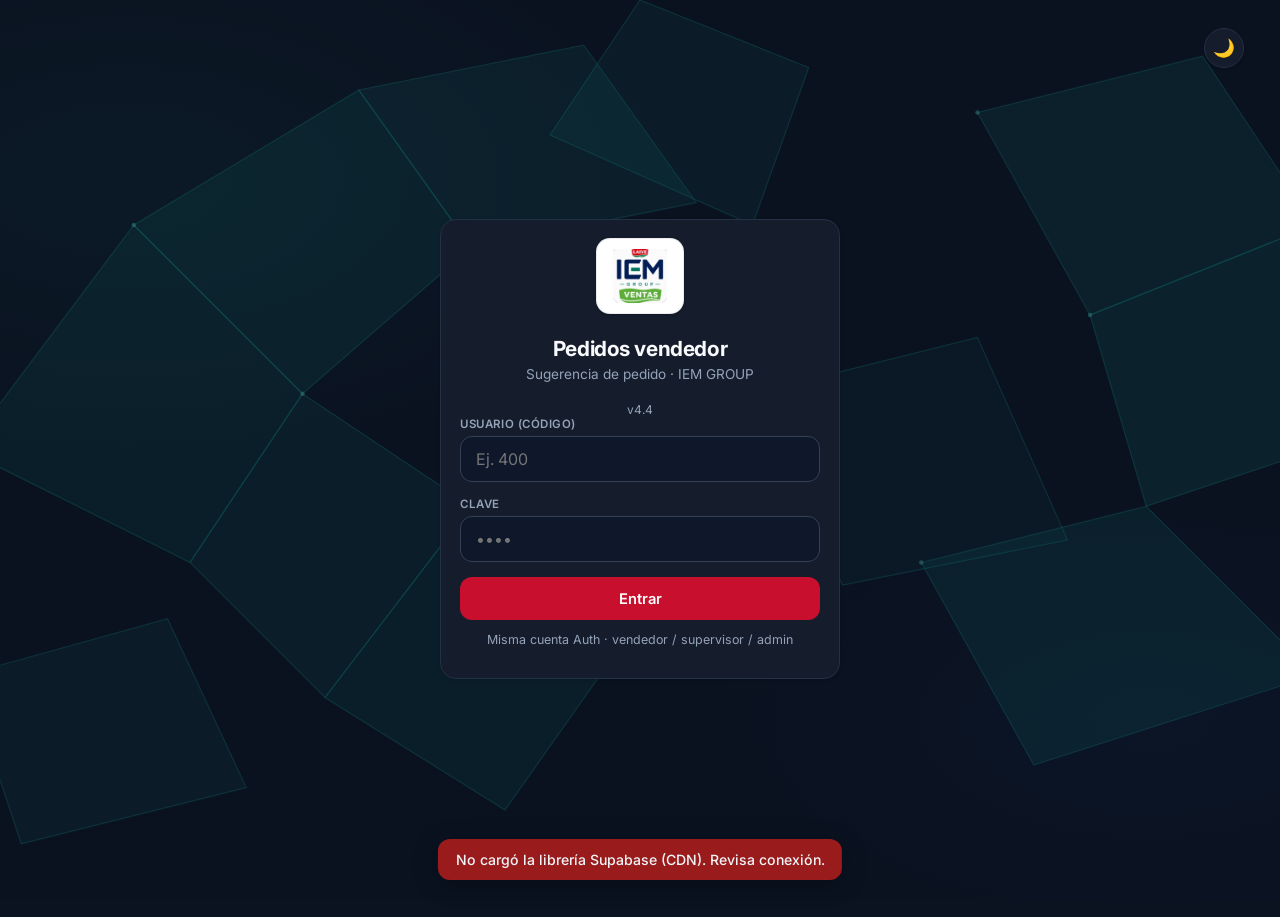
==== commit 3735d02b: "Add files via upload" ====
--- a/index.html
+++ b/index.html
@@ -1,839 +1,141 @@
 <!DOCTYPE html>
 <html lang="es">
 <head>
-    <meta charset="UTF-8">
-    <meta name="viewport" content="width=device-width, initial-scale=1.0, maximum-scale=1.5, user-scalable=yes, viewport-fit=cover">
-    <title>IEM GROUP · Inventario</title>
-    <meta name="description" content="Conteo de inventario físico y catálogo IEM GROUP">
-    <meta name="theme-color" content="#0f172a" id="metaThemeColor">
-    <meta name="theme-color" content="#3B6EA5" media="(prefers-color-scheme: light)">
-    <meta name="theme-color" content="#0f172a" media="(prefers-color-scheme: dark)">
-    <meta name="mobile-web-app-capable" content="yes">
-    <meta name="apple-mobile-web-app-capable" content="yes">
-    <meta name="apple-mobile-web-app-status-bar-style" content="black-translucent">
-    <meta name="apple-mobile-web-app-title" content="IEM Inventario">
-    <meta name="application-name" content="IEM Inventario">
-    <!-- Seguridad básica del cliente -->
-    <meta name="referrer" content="strict-origin-when-cross-origin">
-    <meta http-equiv="X-Content-Type-Options" content="nosniff">
-    <meta name="robots" content="noindex, nofollow">
-    <link rel="manifest" href="manifest.webmanifest">
-    <link rel="icon" type="image/png" href="logo-iem.png">
-    <link rel="icon" type="image/png" sizes="32x32" href="favicon-32.png">
-    <link rel="icon" type="image/png" sizes="64x64" href="favicon-64.png">
-    <link rel="icon" type="image/png" sizes="192x192" href="icon-192.png">
-    <link rel="apple-touch-icon" href="apple-touch-icon.png">
-    <link rel="preconnect" href="https://fonts.googleapis.com">
-    <link rel="preconnect" href="https://fonts.gstatic.com" crossorigin>
-    <link href="https://fonts.googleapis.com/css2?family=Inter:opsz,wght@14..32,400;14..32,500;14..32,600;14..32,700&display=swap" rel="stylesheet">
-    <!-- XLSX / JSZip / html5-qrcode: carga diferida al usar Excel o escáner (ver ensureLib en app.js) -->
-    <script src="https://cdn.jsdelivr.net/npm/@supabase/supabase-js@2"></script>
-    <script>
-    // Vigilante independiente de arranque: no depende de app.js ni de config.js.
-    // Si a los 15s la app no confirmó que arrancó (p. ej. porque el CDN de
-    // Supabase no cargó por una red inestable, un bloqueador o el CDN caído),
-    // muestra un aviso con botón de reintentar en vez de dejar el spinner
-    // girando para siempre.
-    (function () {
-        window.__iemShowBootError = function (msg) {
-            if (document.getElementById('iemBootError')) return;
-            var ov = document.createElement('div');
-            ov.id = 'iemBootError';
-            ov.setAttribute('role', 'alert');
-            ov.style.cssText = 'position:fixed;inset:0;z-index:999999;display:flex;' +
-                'align-items:center;justify-content:center;background:rgba(15,23,42,0.94);' +
-                'color:#fff;font-family:Inter,Arial,sans-serif;padding:24px;text-align:center;';
-            ov.innerHTML =
-                '<div style="max-width:340px;">' +
-                '<p style="font-size:16px;line-height:1.5;margin:0 0 16px;">' + msg + '</p>' +
-                '<button id="iemBootRetryBtn" type="button" style="background:#3B6EA5;color:#fff;' +
-                'border:none;border-radius:8px;padding:12px 24px;font-size:15px;cursor:pointer;">' +
-                'Reintentar</button></div>';
-            document.body.appendChild(ov);
-            var btn = document.getElementById('iemBootRetryBtn');
-            if (btn) btn.addEventListener('click', function () { location.reload(); });
-        };
-        setTimeout(function () {
-            if (!window.__iemAppBooted) {
-                window.__iemShowBootError(
-                    'No se pudo cargar la aplicación (falló una librería externa). ' +
-                    'Revisa tu conexión a internet e inténtalo de nuevo.'
-                );
-            }
-        }, 15000);
-    })();
-    </script>
-    <link rel="stylesheet" href="style.css?v=1.2.9">
-    <link rel="stylesheet" href="admin.css?v=1.2.9">
-<script>
-(function(){try{var t=localStorage.getItem('buscador_tema')||'dark';
-if(t==='light'){document.documentElement.classList.add('light-theme');document.documentElement.setAttribute('data-theme','light');}
-else{document.documentElement.setAttribute('data-theme','dark');}
-}catch(e){}})();
-</script>
+  <meta charset="UTF-8">
+  <meta name="viewport" content="width=device-width, initial-scale=1, viewport-fit=cover, maximum-scale=1">
+  <meta name="theme-color" content="#0A784C">
+  <meta name="apple-mobile-web-app-capable" content="yes">
+  <meta name="mobile-web-app-capable" content="yes">
+  <meta name="apple-mobile-web-app-status-bar-style" content="black-translucent">
+  <meta name="apple-mobile-web-app-title" content="IEM Ventas">
+  <meta name="description" content="IEM GROUP — Sugerencia de pedido (vendedores)">
+  <title>IEM · Pedidos vendedor</title>
+  <link rel="preconnect" href="https://fonts.googleapis.com">
+  <link rel="preconnect" href="https://fonts.gstatic.com" crossorigin>
+  <link href="https://fonts.googleapis.com/css2?family=Inter:wght@400;500;600;700&display=swap" rel="stylesheet">
+  <link rel="manifest" href="manifest.webmanifest">
+  <link rel="apple-touch-icon" href="apple-touch-icon.png?v=4.4">
+  <link rel="icon" type="image/png" sizes="32x32" href="favicon-32.png?v=4.4">
+  <link rel="stylesheet" href="vendedores.css?v=4.4">
+  <script src="https://cdn.jsdelivr.net/npm/@supabase/supabase-js@2"></script>
 </head>
 <body>
-<script>
-(function(){try{if(document.documentElement.classList.contains('light-theme'))document.body.classList.add('light-theme');
-var t=localStorage.getItem('buscador_tema')||'dark';
-if(t==='light')document.body.classList.add('light-theme');
-else document.body.classList.remove('light-theme');
-}catch(e){}})();
-</script>
-
 <div id="globalLoading" class="global-loading gl-mode-boot" aria-live="polite" aria-busy="true" aria-label="Cargando">
   <div class="gl-boot" aria-hidden="true">
     <div class="gl-boot-ring"></div>
-    <img class="gl-boot-logo" src="logo-iem.png" alt="">
+    <img class="gl-boot-logo" src="./logo-iem-ventas.png" alt="">
   </div>
   <div class="gl-dots" aria-hidden="true"><span></span><span></span><span></span></div>
 </div>
-    <a class="skip-link" href="#mainContent">Saltar al contenido</a>
-<div class="login-overlay" id="loginOverlay">
-    <button type="button" class="login-theme-toggle" id="loginThemeToggleBtn" title="Cambiar tema claro/oscuro" aria-label="Cambiar entre tema claro y oscuro">☀️</button>
-    <div class="login-card">
-        <div class="login-logo">
-            <img src="logo-iem.png" alt="IEM GROUP · LAIVE">
-        </div>
-        <h2>Iniciar sesión</h2>
-        <p class="login-subtitle">Inventario físico · IEM GROUP</p>
-        <p class="login-version" id="loginVersion">v1.2.9</p>
-        <form id="loginForm" action="#" method="post" autocomplete="on">
-            <div class="login-field">
-                <label for="loginUsuario">Usuario</label>
-                <input type="text" id="loginUsuario" name="username" maxlength="64" autocomplete="username" placeholder="Tu usuario" autocapitalize="off" autocorrect="off" spellcheck="false" inputmode="text">
-            </div>
-            <div class="login-field">
-                <label for="loginClave">Clave</label>
-                <input type="password" id="loginClave" name="password" maxlength="128" autocomplete="current-password" placeholder="Tu clave">
-            </div>
-            <div class="login-error hidden" id="loginError"></div>
-            <button type="submit" class="btn btn-primary login-btn" id="loginBtn">Entrar</button>
-        </form>
+  <!-- LOGIN (mismo estilo que inventario) -->
+  <div id="loginScreen" class="login-wrap">
+    <button type="button" class="theme-toggle" id="themeToggleBtn" title="Cambiar tema">🌙</button>
+    <div class="card login-card">
+      <div class="login-logo">
+        <img src="./logo-iem-ventas.png" alt="IEM GROUP · Laive" class="logo-img" width="160" height="76" decoding="async">
+      </div>
+      <h1>Pedidos vendedor</h1>
+      <p class="sub">Sugerencia de pedido · IEM GROUP</p>
+      <p class="muted login-version" style="text-align:center;margin:0.25rem 0 0;font-size:0.75rem;">v4.4</p>
+      <div class="field">
+        <label for="vUser">Usuario (código)</label>
+        <input id="vUser" type="text" inputmode="numeric" autocomplete="username" placeholder="Ej. 400">
+      </div>
+      <div class="field">
+        <label for="vPass">Clave</label>
+        <input id="vPass" type="password" autocomplete="current-password" placeholder="••••">
+      </div>
+      <button type="button" class="btn btn-primary" id="vLoginBtn">Entrar</button>
+      <p class="muted" style="margin-top:0.75rem;text-align:center;font-size:0.78rem;">Misma cuenta Auth · vendedor / supervisor / admin</p>
     </div>
-</div>
-<div class="container" id="appContainer">
+  </div>
 
-    <!-- ============================================================
-    HEADER
-    ============================================================ -->
-    <header class="header">
-        <div class="logo" title="IEM GROUP">
-            <img src="logo-iem.png" alt="IEM GROUP · LAIVE">
-        </div>
-        <span class="badge offline-badge" id="offlineBadge" hidden>📴 Offline</span>
-        <span class="badge badge-usuario" id="usuarioBadge" title="Usuario con sesión activa en este dispositivo"><span class="dot-activo"></span><span id="usuarioBadgeTexto">-</span></span>
-        <div class="header-actions">
-            <!-- Alerta de vencimiento del header desactivada a propósito:
-                 se usa solo el FAB flotante (#fabAlertaVenc) para un look más limpio. -->
-            <button type="button" class="btn-alerta-venc btn-alerta-ok" id="btnAlertaVenc" hidden style="display:none !important;" title="Productos por vencer (15 días o menos)" aria-label="Alertas de vencimiento" aria-expanded="false" aria-controls="panelAlertaVenc" aria-hidden="true">
-                <span class="alerta-venc-ico" aria-hidden="true">⚠</span>
-                <span class="alerta-venc-dot" id="alertaVencDot" hidden></span>
-                <span class="alerta-venc-count" id="alertaVencCount">0</span>
-            </button>
-            <div class="panel-alerta-venc" id="panelAlertaVenc" hidden role="dialog" aria-label="Productos por vencer">
-                <div class="panel-alerta-venc-head">
-                    <strong>Por vencer ≤ 15 días</strong>
-                    <button type="button" class="panel-alerta-cerrar" id="btnCerrarAlertaVenc" aria-label="Cerrar">✕</button>
-                </div>
-                
-                <ul class="panel-alerta-lista" id="listaAlertaVenc"></ul>
-            </div>
-            <button class="theme-toggle theme-toggle-always" id="themeToggleBtn" type="button" title="Cambiar tema claro/oscuro" aria-label="Cambiar entre tema claro y oscuro">🌓</button>
-            <button class="btn-logout" id="logoutBtn" type="button" title="Salir" aria-label="Salir">
-                <svg class="btn-logout-svg" viewBox="0 0 24 24" width="18" height="18" aria-hidden="true" focusable="false">
-                    <path fill="currentColor" d="M5 3a2 2 0 0 0-2 2v1.24a2 2 0 0 0 2 2h6a1 1 0 1 0 0-2H5V5h6a1 1 0 1 0 0-2H5zm9.3 4.3a1 1 0 0 1 1.4 0l4 4a1 1 0 0 1 0 1.4l-4 4a1 1 0 1 1-1.4-1.4L16.58 13H10a1 1 0 1 1 0-2h6.58l-2.28-2.3a1 1 0 0 1 0-1.4z"/>
-                </svg>
-            </button>
-            <!-- Solo admin: menú con opciones administrativas -->
-            <div class="header-menu-wrap" id="headerMenuWrap" style="display:none;">
-                <button type="button" class="header-menu-btn" id="headerMenuBtn" title="Administración" aria-label="Menú administración" aria-expanded="false" aria-haspopup="true" aria-controls="headerMenuDropdown">
-                    <span class="header-menu-icon" aria-hidden="true">☰</span>
-                </button>
-                <div class="header-menu-dropdown" id="headerMenuDropdown" role="menu" hidden>
-                    <button type="button" class="header-menu-item header-menu-item-salir" role="menuitem" data-header-action="logout">
-                        <span class="hmi-icon hmi-text-ico" aria-hidden="true">⎋</span><span class="hmi-label">Cerrar sesión</span>
-                    </button>
-                    <div class="header-menu-divider" role="separator"></div>
-                    <button type="button" class="header-menu-item" role="menuitem" data-admin-goto="subir">
-                        <span class="hmi-icon hmi-text-ico" aria-hidden="true">↑</span><span class="hmi-label">Subir Excel</span>
-                    </button>
-                    <button type="button" class="header-menu-item" role="menuitem" data-admin-goto="catalogo">
-                        <span class="hmi-icon hmi-text-ico" aria-hidden="true">☰</span><span class="hmi-label">Catálogo</span>
-                    </button>
-                    <button type="button" class="header-menu-item" role="menuitem" data-admin-goto="barras">
-                        <span class="hmi-icon ico-scan" aria-hidden="true"><svg viewBox="0 0 24 24" width="18" height="18"><path fill="currentColor" d="M2 7h1.5v10H2V7zm2.5 0H6v10H4.5V7zM7 7h1.2v10H7V7zm2.2 0h2v10h-2V7zm3 0h1.2v10H12.2V7z"/><path fill="currentColor" d="M15 7h3.5v3.5H15V7zm1 1v1.5h1.5V8H16zm2.5 4.5H22V15h-1.5v1.5H18v-1.5h-.5v-1.5H18v-1.5h-.5zM15 15h2v2h-2v-2z"/></svg></span><span class="hmi-label">Barras / QR</span>
-                    </button>
-                    <button type="button" class="header-menu-item" role="menuitem" data-admin-goto="descargas">
-                        <span class="hmi-icon hmi-text-ico" aria-hidden="true">↓</span><span class="hmi-label">Descargas</span>
-                    </button>
-                    <button type="button" class="header-menu-item" role="menuitem" data-admin-goto="respaldos">
-                        <span class="hmi-icon hmi-text-ico" aria-hidden="true">▣</span><span class="hmi-label">Respaldos</span>
-                    </button>
-                    <button type="button" class="header-menu-item" role="menuitem" data-admin-goto="vista">
-                        <span class="hmi-icon hmi-text-ico" aria-hidden="true">◎</span><span class="hmi-label">Vista previa</span>
-                    </button>
-                    <button type="button" class="header-menu-item" role="menuitem" data-admin-goto="reporte">
-                        <span class="hmi-icon hmi-text-ico" aria-hidden="true">▤</span><span class="hmi-label">Reporte sistema</span>
-                    </button>
-                    <button type="button" class="header-menu-item" role="menuitem" data-admin-goto="clientes">
-                        <span class="hmi-icon hmi-text-ico" aria-hidden="true">○</span><span class="hmi-label">Clientes</span>
-                    </button>
-                    <button type="button" class="header-menu-item" role="menuitem" data-admin-goto="pedidos">
-                        <span class="hmi-icon hmi-text-ico" aria-hidden="true">◇</span><span class="hmi-label">Pedidos sugeridos</span>
-                    </button>
-                    <button type="button" class="header-menu-item" role="menuitem" data-admin-goto="sesiones">
-                        <span class="hmi-icon hmi-text-ico" aria-hidden="true">⊕</span><span class="hmi-label">Sesiones</span>
-                    </button>
-                    <button type="button" class="header-menu-item" role="menuitem" data-admin-goto="vencimientos">
-                        <span class="hmi-icon hmi-text-ico" aria-hidden="true">◷</span><span class="hmi-label">Por vencer</span>
-                    </button>
-                    <div class="header-menu-footer">
-                        <span class="version">v1.2.9 · Admin</span>
-                    </div>
-                </div>
-            </div>
-        </div>
-    </header>
-
-    <!-- ============================================================
-    BUSCADOR
-    ============================================================ -->
-    <main id="mainContent">
-    <section class="card" id="searchSection" aria-label="Búsqueda de productos">
-        <div class="search-row" role="search">
-            <label for="searchInput" class="sr-only">Buscar producto por código, descripción, marca o barras</label>
-            <input type="text" id="searchInput" aria-describedby="searchStatus" placeholder="Buscar por código, descripción, marca o barras..." autofocus autocomplete="off">
-            <div class="search-suggest-wrap" id="searchSuggestWrap" aria-hidden="true"></div>
-            <div class="filtro-tipo-row" role="group" aria-label="Filtro Frios o Secos">
-                <button type="button" class="filtro-tipo-btn active" data-filtro-tipo="">Todos</button>
-                <button type="button" class="filtro-tipo-btn" data-filtro-tipo="FRIOS">❄️ Frios</button>
-                <button type="button" class="filtro-tipo-btn" data-filtro-tipo="SECOS">📦 Secos</button>
-            </div>
-            <button class="btn btn-primary" id="searchButton" type="button" title="Buscar"><span class="btn-icon">🔎</span><span class="btn-label"> Buscar</span></button>
-            <button class="btn btn-outline btn-scan" id="scanBarcodeBtn" type="button" title="Escanear código de barras o QR" aria-label="Escanear código de barras o QR">
-                <span class="btn-icon btn-scan-ico ico-scan" aria-hidden="true">
-                    <svg viewBox="0 0 24 24" width="22" height="22" focusable="false">
-                        <!-- Barras -->
-                        <path fill="currentColor" d="M2 7h1.5v10H2V7zm2.5 0H6v10H4.5V7zM7 7h1.2v10H7V7zm2.2 0h2v10h-2V7zm3 0h1.2v10H12.2V7z"/>
-                        <!-- QR -->
-                        <path fill="currentColor" d="M15 7h3.5v3.5H15V7zm1 1v1.5h1.5V8H16zm2.5 4.5H22V15h-1.5v1.5H18v-1.5h-.5v-1.5H18v-1.5h-.5zM15 15h2v2h-2v-2z"/>
-                        <!-- Marco de escaneo -->
-                        <path fill="none" stroke="currentColor" stroke-width="1.6" stroke-linecap="round" d="M3 5h3M3 5v3M21 5h-3M21 5v3M3 19h3M3 19v-3M21 19h-3M21 19v-3"/>
-                    </svg>
-                </span>
-                <span class="btn-label"> Escanear código</span>
-            </button>
-            <button class="btn btn-outline" id="refreshDriveBtn" title="Actualizar catálogo desde Supabase" aria-label="Actualizar"><span class="btn-icon">↻</span><span class="btn-label"> Actualizar</span></button>
-        </div>
-        <div class="vincular-barras-row" id="vincularBarrasRow" style="display:none;">
-            <button type="button" class="btn btn-outline btn-sm" id="btnVincularBarras">
-                <span class="btn-icon">🏷️</span><span class="btn-label"> Vincular código de barras a este producto</span>
-            </button>
-        </div>
-        <div id="fileStatus">(cargando desde Supabase...)</div>
-    </section>
-
-    <!-- ============================================================
-    RESULTADOS + CANTIDADES
-    ============================================================ -->
-    <section class="card" id="resultsSection" aria-live="polite" aria-relevant="additions text">
-        <p id="searchStatus" class="sr-only" aria-live="polite"></p>
-        <div class="pc-panel-lista" id="pcPanelLista">
-        <div class="results-header">
-            <div class="count">📋 Resultados <span id="resultCount">0</span></div>
-            <div class="stats">
-                <span><span class="label">📦 Cajas:</span> <span id="cajasCount">0</span></span>
-                <span><span class="label">🧩 Unidades:</span> <span id="unidadesCount">0</span></span>
-            </div>
-        </div>
-        <div id="resultList" role="listbox" aria-label="Resultados de búsqueda" class="result-list result-list-collapsed"></div>
-        </div><!-- /.pc-panel-lista -->
-
-        <div class="pc-panel-conteo" id="pcPanelConteo">
-        <!-- Tarjeta de producto seleccionado (visible solo en móvil) -->
-        <div class="producto-activo-card" id="productoActivoCard">
-            <div class="pa-header">
-                <div class="pa-info">
-                    <div class="pa-descripcion" id="paDescripcion"></div>
-                    <div class="pa-codigo" id="paCodigo"></div>
-                </div>
-                <div class="pa-header-right">
-                    <button type="button" class="pa-cambiar-btn" id="btnCambiarProducto">← Cambiar producto</button>
-                    <img class="pa-img" id="paImg" src="" alt="" style="display:none;" loading="lazy" decoding="async">
-                </div>
-            </div>
-            <div class="pa-meta">
-                <div class="pa-meta-info">
-                    <span>UM: <strong id="paUnidad">-</strong></span>
-                    <span>Empaque: <strong id="paFactor">-</strong></span>
-                    <span>Stock: <strong id="paStock">-</strong></span>
-                </div>
-                <button type="button" class="pa-scan-btn" id="btnScanProducto" title="Escanear / vincular código de barras o QR" style="display:none;" aria-label="Escanear código de barras o QR">
-                    <span class="ico-scan" aria-hidden="true">
-                        <svg viewBox="0 0 24 24" width="22" height="22" focusable="false">
-                            <path fill="currentColor" d="M2 7h1.5v10H2V7zm2.5 0H6v10H4.5V7zM7 7h1.2v10H7V7zm2.2 0h2v10h-2V7zm3 0h1.2v10H12.2V7z"/>
-                            <path fill="currentColor" d="M15 7h3.5v3.5H15V7zm1 1v1.5h1.5V8H16zm2.5 4.5H22V15h-1.5v1.5H18v-1.5h-.5v-1.5H18v-1.5h-.5zM15 15h2v2h-2v-2z"/>
-                            <path fill="none" stroke="currentColor" stroke-width="1.6" stroke-linecap="round" d="M3 5h3M3 5v3M21 5h-3M21 5v3M3 19h3M3 19v-3M21 19h-3M21 19v-3"/>
-                        </svg>
-                    </span>
-                </button>
-            </div>
-        </div>
-
-        <!-- Cantidades -->
-        <div class="cantidad-row">
-            <div class="group cajas-group" id="cajasGroup">
-                <label for="txtCajas">📦 Cajas</label>
-                <input type="number" id="txtCajas" value="0" min="0" disabled>
-            </div>
-            <div class="group unidades-group" id="unidadesGroup">
-                <label for="txtUnidades">🧩 Unidades</label>
-                <input type="number" id="txtUnidades" value="0" min="0">
-            </div>
-            <span class="info-text" id="infoFactor">Factor: 1</span>
-        </div>
-
-        <!-- Aviso de conversión automática: aparece cuando se escriben más
-             unidades sueltas que el factor de empaque, indicando en qué se
-             va a convertir (cajas + unidades) al salir del campo. -->
-        <div class="conversion-hint" id="conversionHint"></div>
-
-        <!-- Total calculado (visible solo en móvil, en modo selección) -->
-        <div class="pa-total-box" id="paTotalBox">
-            <span class="pa-total-label">TOTAL CALCULADO:</span>
-            <span class="pa-total-value"><span id="paTotalValor">0</span> <span id="paTotalUnidad"></span></span>
-        </div>
-
-        <!-- Vencimiento (control de fechas) -->
-        <div class="venc-block hidden" id="vencBlock">
-            <div class="venc-label">📅 Vencimiento</div>
-            <div class="venc-history">
-                <div class="venc-history-title">🕒 Fechas registradas (últimas 2 semanas)</div>
-                <div class="venc-chips" id="vencChips">
-                    <span class="venc-chip-empty">Sin registros recientes para este producto.</span>
-                </div>
-            </div>
-            <div class="venc-selects">
-                <div class="venc-select-group">
-                    <div class="venc-select-label">DÍA</div>
-                    <select class="venc-select" id="selDia"></select>
-                </div>
-                <div class="venc-select-group">
-                    <div class="venc-select-label">MES</div>
-                    <select class="venc-select" id="selMes"></select>
-                </div>
-            </div>
-            <div class="year-tabs" id="yearTabs"></div>
-            <button class="btn btn-success btn-guardar-grande" id="btnRegistrarFisico"><span class="btn-icon">💾</span><span class="btn-label"> GUARDAR CONTEO</span></button>
-        </div>
-        </div><!-- /.pc-panel-conteo -->
-    </section>
-
-    <!-- ============================================================
-    INVENTARIO FÍSICO
-    ============================================================ -->
-    <section class="card">
-        <div class="card-header collapsible" id="diffCardHeader" role="button" tabindex="0" aria-expanded="false" aria-controls="diffCardBody" title="Maximizar inventario físico">
-            <h2>📊 Inventario Físico</h2>
-            <span class="badge" id="diffCount">0 registros</span>
-            <span class="card-toggle card-toggle-max" id="diffCardToggle" aria-hidden="true" title="Pantalla completa">⛶</span>
-        </div>
-        <div class="card-body-collapsible" id="diffCardBody">
-        <div class="card-body-inner">
-        <div class="card-actions-row">
-                <button class="btn btn-primary btn-sm" id="enviarInventarioBtn" title="Enviar a la nube el conteo ya revisado">
-                    <span class="btn-icon">📤</span><span class="btn-label"> Enviar inventario</span>
-                </button>
-                <button class="btn btn-success btn-sm" id="exportDiffBtn"><span class="btn-icon">📊</span><span class="btn-label"> Excel</span></button>
-                <button class="btn btn-danger btn-sm" id="clearDiffBtn" title="Limpiar conteo físico"><span class="btn-icon">🗑️</span><span class="btn-label"> Limpiar</span></button>
-        </div>
-        <div class="diff-filtro-row" id="diffFiltroRow" role="group" aria-label="Filtrar por diferencia">
-            <button type="button" class="diff-filtro-btn active" data-diff-filtro="todos">Todos</button>
-            <button type="button" class="diff-filtro-btn" data-diff-filtro="diff">Con diferencia</button>
-            <button type="button" class="diff-filtro-btn diff-filtro-bajaron" data-diff-filtro="bajaron">↓ Disminuyeron</button>
-            <button type="button" class="diff-filtro-btn diff-filtro-subieron" data-diff-filtro="subieron">↑ Aumentaron</button>
-            <button type="button" class="diff-filtro-btn diff-filtro-vencer" data-diff-filtro="por_vencer">⚠ Por vencer</button>
-            <span class="diff-filtro-stats" id="diffFiltroStats"></span>
-        </div>
-        <div class="table-wrap">
-            <table class="diff-table" id="diffTable">
-                <thead><tr>
-                    <th>#</th>
-                    <th>Código</th>
-                    <th>Descripción</th>
-                    <th>Teórico</th>
-                    <th>Físico</th>
-                    <th>Diferencia</th>
-                    <th>Vencimiento</th>
-                    <th>Fecha/Hora</th>
-                    <th>Usuario</th>
-                    <th>Acción</th>
-                </tr></thead>
-                <tbody id="diffBody">
-                    <tr><td colspan="10" class="empty-message">No hay productos contados aún.</td></tr>
-                </tbody>
-                <tfoot id="diffFoot" style="display:none;">
-                    <tr>
-                        <td colspan="3" style="text-align:right;">Totales</td>
-                        <td id="diffTotalTeorico" style="color:var(--heading-color);">0</td>
-                        <td id="diffTotalFisico" style="color:var(--heading-color);">0</td>
-                        <td id="diffTotalDiferencia" style="color:var(--heading-color);">0</td>
-                        <td></td><td></td><td></td><td></td>
-                    </tr>
-                </tfoot>
-            </table>
-        </div>
-        <div class="mobile-item-list" id="diffMobileList"></div>
-        <div class="diff-totales" id="diffResumen" style="display:none;">
-            <span>📦 Teórico: <strong id="resTeorico">0</strong></span>
-            <span>🔎 Físico: <strong id="resFisico">0</strong></span>
-            <span>📊 Diferencia: <strong id="resDiferencia">0</strong></span>
-            <span>Contados: <strong id="resContados">0</strong></span>
-        </div>
-        </div>
-        </div>
-    </section>
-    </main>
-</div>
-
-    <!-- ============================================================
-    PANEL ADMINISTRADOR — Importar Excel a Supabase
-    ============================================================ -->
-    <div class="admin-overlay" id="adminOverlay" aria-hidden="true">
-        <div class="admin-panel admin-panel-window" role="region" aria-labelledby="adminPanelTitle">
-            <div class="admin-panel-header admin-panel-header-compact">
-                <h2 id="adminPanelTitle" class="admin-panel-title-sr">Administración</h2>
-                <span class="admin-header-spacer" aria-hidden="true"></span>
-                <button type="button" class="admin-close" id="adminCloseBtn" title="Cerrar" aria-label="Cerrar">
-                    <span class="admin-close-label">Volver</span><span class="admin-close-x" aria-hidden="true">✕</span>
-                </button>
-            </div>
-            <div class="admin-layout">
-                <!-- Pestañas: en móvil barra horizontal; en escritorio menú lateral -->
-                <div class="admin-nav-wrap" id="adminNavWrap">
-                <button type="button" class="admin-nav-toggle" id="adminNavToggle" aria-expanded="true" aria-controls="adminNav" title="Mostrar u ocultar pestañas">
-                    <span class="admin-nav-toggle-ico" aria-hidden="true">▾</span>
-                    <span class="admin-nav-toggle-txt">Menús</span>
-                </button>
-                <nav class="admin-nav" id="adminNav" aria-label="Secciones del panel" role="tablist">
-                    <button type="button" class="admin-nav-btn active" role="tab" aria-selected="true" data-admin-tab="subir" id="tabBtn-subir">
-                        <span class="tab-ico" aria-hidden="true">📤</span><span class="tab-txt">Subir Excel</span>
-                    </button>
-                    <button type="button" class="admin-nav-btn" role="tab" aria-selected="false" data-admin-tab="catalogo" id="tabBtn-catalogo">
-                        <span class="tab-ico" aria-hidden="true">🔎</span><span class="tab-txt">Catálogo</span>
-                    </button>
-                    <button type="button" class="admin-nav-btn" role="tab" aria-selected="false" data-admin-tab="barras" id="tabBtn-barras">
-                        <span class="tab-ico ico-scan" aria-hidden="true"><svg viewBox="0 0 24 24" width="18" height="18"><path fill="currentColor" d="M2 7h1.5v10H2V7zm2.5 0H6v10H4.5V7zM7 7h1.2v10H7V7zm2.2 0h2v10h-2V7zm3 0h1.2v10H12.2V7z"/><path fill="currentColor" d="M15 7h3.5v3.5H15V7zm1 1v1.5h1.5V8H16zm2.5 4.5H22V15h-1.5v1.5H18v-1.5h-.5v-1.5H18v-1.5h-.5zM15 15h2v2h-2v-2z"/></svg></span><span class="tab-txt">Barras / QR</span>
-                    </button>
-                    <button type="button" class="admin-nav-btn" role="tab" aria-selected="false" data-admin-tab="descargas" id="tabBtn-descargas">
-                        <span class="tab-ico" aria-hidden="true">📊</span><span class="tab-txt">Descargas</span>
-                    </button>
-                    <button type="button" class="admin-nav-btn" role="tab" aria-selected="false" data-admin-tab="respaldos" id="tabBtn-respaldos">
-                        <span class="tab-ico" aria-hidden="true">📦</span><span class="tab-txt">Respaldos</span>
-                    </button>
-                    <button type="button" class="admin-nav-btn" role="tab" aria-selected="false" data-admin-tab="vista" id="tabBtn-vista">
-                        <span class="tab-ico" aria-hidden="true">👁️</span><span class="tab-txt">Vista previa</span>
-                    </button>
-                    <button type="button" class="admin-nav-btn" role="tab" aria-selected="false" data-admin-tab="reporte" id="tabBtn-reporte">
-                        <span class="tab-ico" aria-hidden="true">📋</span><span class="tab-txt">Reporte sistema</span>
-                    </button>
-                    <button type="button" class="admin-nav-btn" role="tab" aria-selected="false" data-admin-tab="pedidos" id="tabBtn-pedidos">
-                        <span class="tab-ico" aria-hidden="true">🛒</span><span class="tab-txt">Pedidos sugeridos</span>
-                    </button>
-                    <button type="button" class="admin-nav-btn" role="tab" aria-selected="false" data-admin-tab="vencimientos" id="tabBtn-vencimientos">
-                        <span class="tab-ico" aria-hidden="true">⚠</span><span class="tab-txt">Por vencer</span>
-                    </button>
-                    <button type="button" class="admin-nav-btn" role="tab" aria-selected="false" data-admin-tab="clientes" id="tabBtn-clientes">
-                        <span class="tab-ico" aria-hidden="true">👤</span><span class="tab-txt">Clientes</span>
-                    </button>
-                    <button type="button" class="admin-nav-btn" role="tab" aria-selected="false" data-admin-tab="sesiones" id="tabBtn-sesiones">
-                        <span class="tab-ico" aria-hidden="true">👥</span><span class="tab-txt">Sesiones</span>
-                    </button>
-                </nav>
-                </div><!-- /admin-nav-wrap -->
-                <div class="admin-swipe-bar" id="adminSwipeBar" aria-hidden="false">
-                    <span>‹ desliza</span>
-                    <strong id="adminSwipeTitle">Menú</strong>
-                    <span>desliza ›</span>
-                </div>
-                <div class="admin-panel-body">
-                    <div class="admin-tab active" id="adminTabSubir" data-admin-panel="subir">
-
-                        <div class="admin-dropzone" id="adminDropzone">
-                            <div class="admin-drop-text">Arrastra el archivo aquí<br>o haz clic para elegir</div>
-                            <input type="file" id="importExcelInput" accept=".xlsx,.xls,.csv" class="admin-file-input">
-                        </div>
-                        <div class="admin-import-modo" style="margin:0.75rem 0;padding:0.75rem;background:var(--input-bg,#f8fafc);border-radius:10px;border:1px solid var(--card-border,#e2e8f0);">
-                            <div style="font-weight:600;margin-bottom:0.5rem;font-size:0.9rem;">Tipo de Excel</div>
-                            <label class="admin-check" style="display:flex;align-items:flex-start;gap:0.5rem;margin-bottom:0.45rem;">
-                                <input type="radio" name="adminImportModo" id="adminModoExistencias" value="existencias" checked>
-                                <span><strong>1 · Existencias</strong></span>
-                            </label>
-                            <label class="admin-check" style="display:flex;align-items:flex-start;gap:0.5rem;margin-bottom:0.45rem;">
-                                <input type="radio" name="adminImportModo" id="adminModoValorado" value="valorado">
-                                <span><strong>2 · Inventario valorado</strong></span>
-                            </label>
-                            <label class="admin-check" style="display:flex;align-items:flex-start;gap:0.5rem;margin-bottom:0.35rem;">
-                                <input type="radio" name="adminImportModo" id="adminModoBase" value="base">
-                                <span><strong>3 · Base Laive</strong></span>
-                            </label>
-                        </div>
-                        <label class="admin-check" title="Existencias no modifica stock; el stock solo lo actualiza Inventario valorado" id="adminSoloCatalogoWrap" style="opacity:.85">
-                            <input type="checkbox" id="adminSoloCatalogo" checked disabled>
-                            Existencias: solo códigos (stock = Inventario valorado)
-                        </label>
-                        <div class="admin-file-name" id="adminFileName"></div>
-                        <div class="admin-actions">
-                            <button type="button" class="btn btn-outline" id="adminCancelBtn">Cancelar</button>
-                            <button type="button" class="btn btn-success" id="adminImportBtn" disabled>
-                                <span class="btn-icon">⬆️</span><span class="btn-label"> Subir a Supabase</span>
-                            </button>
-                        </div>
-                        <p class="admin-status" id="adminStatus"></p>
-                    </div>
-
-                    <div class="admin-tab" id="adminTabCatalogo" data-admin-panel="catalogo" hidden>
-                        <h3 class="admin-subtitle">🔎 Buscar en catálogo completo</h3>
-                        
-                        <div class="admin-warning-box admin-warning-compact" role="note">
-                            <div class="admin-warning-title">Imágenes</div>
-                            <div style="display:flex;flex-wrap:wrap;gap:0.4rem;margin-top:0.35rem;">
-                                <button type="button" class="btn btn-primary btn-sm" id="btnBuscarImagenesLaive">🔍 Buscar faltantes (Laive)</button>
-                                <button type="button" class="btn btn-danger btn-sm" id="btnBorrarTodasImagenes">🗑️ Borrar todas</button>
-                            </div>
-                            <p id="adminImgBuscarStatus" class="admin-warning-text" style="margin-top:0.5rem;margin-bottom:0;"></p>
-                        </div>
-                        <div class="admin-catalog-search">
-                            <input type="search" id="adminCatalogInput" placeholder="Código, descripción, línea o marca..." autocomplete="off">
-                            <span class="admin-catalog-count" id="adminCatalogCount">0</span>
-                        </div>
-                        <label class="admin-check" style="margin-top:0;margin-bottom:0.65rem;">
-                            <input type="checkbox" id="adminCatalogSoloCero">
-                            Solo productos <strong>sin stock</strong> (stock 0)
-                        </label>
-                        <div id="adminCatalogList" class="admin-catalog-list">
-                            <p class="admin-sesiones-empty">Escribe para buscar.</p>
-                        </div>
-                    </div>
-
-                    <div class="admin-tab" id="adminTabBarras" data-admin-panel="barras" hidden>
-                        <h3 class="admin-subtitle"><span class="ico-scan" aria-hidden="true"><svg viewBox="0 0 24 24" width="20" height="20"><path fill="currentColor" d="M2 7h1.5v10H2V7zm2.5 0H6v10H4.5V7zM7 7h1.2v10H7V7zm2.2 0h2v10h-2V7zm3 0h1.2v10H12.2V7z"/><path fill="currentColor" d="M15 7h3.5v3.5H15V7zm1 1v1.5h1.5V8H16zm2.5 4.5H22V15h-1.5v1.5H18v-1.5h-.5v-1.5H18v-1.5h-.5zM15 15h2v2h-2v-2z"/></svg></span> Asociar códigos de barras / QR</h3>
-                        
-                        <!-- Buscador arriba: en móvil el teclado no tapa la lista ni las acciones -->
-                        <div class="admin-sticky-search" id="adminBarrasSearchWrap">
-                            <div class="admin-catalog-search">
-                                <input type="search" id="adminBarrasInput" placeholder="Código, descripción, marca o EAN..." autocomplete="off" enterkeyhint="search">
-                                <span class="admin-catalog-count" id="adminBarrasCount">0</span>
-                            </div>
-                            <label class="admin-check admin-check-compact">
-                                <input type="checkbox" id="adminBarrasSoloSin">
-                                Solo <strong>sin código de barras</strong>
-                            </label>
-                        </div>
-                        <div id="adminBarrasSelected" class="admin-barras-selected">
-                            <p class="admin-sesiones-empty">Selecciona un producto de la lista para asociarle un código de barras o QR.</p>
-                        </div>
-                        <div id="adminBarrasList" class="admin-catalog-list">
-                            <p class="admin-sesiones-empty">Escribe para buscar, o marca «solo sin barras» para listar pendientes.</p>
-                        </div>
-                    </div>
-
-                    <div class="admin-tab" id="adminTabDescargas" data-admin-panel="descargas" hidden>
-                        <h3 class="admin-subtitle">📥 Descargar inventarios terminados</h3>
-
-                        <div class="admin-actions" style="justify-content:stretch; flex-wrap:wrap; gap:0.5rem;">
-                            <button type="button" class="btn btn-primary" id="adminExportInvBtn" style="flex:1;">
-                                <span class="btn-icon">📊</span><span class="btn-label"> Excel del conteo en vivo</span>
-                            </button>
-                            <button type="button" class="btn btn-success" id="adminExportUltimoEnviadoBtn" style="flex:1;">
-                                <span class="btn-icon">📦</span><span class="btn-label"> Excel del último envío archivado</span>
-                            </button>
-                            <button type="button" class="btn btn-outline" id="adminListarEnviadosBtn" style="flex:1;">
-                                <span class="btn-icon">🔄</span><span class="btn-label"> Listar envíos en Supabase</span>
-                            </button>
-                        </div>
-                        <div id="adminListaEnviados" class="admin-lista-enviados" style="margin-top:0.75rem;"></div>
-                    </div>
-
-                    
-                    <div class="admin-tab" id="adminTabRespaldos" data-admin-panel="respaldos" hidden>
-                        <h3 class="admin-subtitle">📦 Respaldos mensuales</h3>
-                        <div class="admin-warning-box admin-warning-compact" id="iemBackupReminder" role="note">
-                            <div class="admin-warning-title">Respaldos</div>
-                            <div style="display:flex;flex-wrap:wrap;gap:0.45rem;margin-top:0.5rem;">
-                                <button type="button" class="btn btn-primary btn-sm" id="btnDescargarExcelSistema">⬇️ Excel sistema</button>
-                                <button type="button" class="btn btn-primary btn-sm" id="btnDescargarConteoMes">⬇️ Conteo del mes</button>
-                                <button type="button" class="btn btn-success btn-sm" id="btnDescargarAmbosYLimpiar">⬇️ Ambos + limpiar nube</button>
-                                <button type="button" class="btn btn-danger btn-sm" id="btnLimpiarCodigosSap">🧹 Quitar códigos SAP</button>
-                            </div>
-                            <p class="admin-warning-text" id="iemBackupStatus" style="margin-top:0.5rem;margin-bottom:0;"></p>
-                        </div>
-                    </div>
-
-                    <div class="admin-tab" id="adminTabVista" data-admin-panel="vista" hidden>
-                        <h3 class="admin-subtitle">👁️ Vista previa del inventario</h3>
-
-                        <p class="admin-lead" style="margin:0 0 0.4rem;font-size:0.82rem;color:var(--text-muted);">
-                            Para corregir el inventario en el otro sistema, usa <strong>Envío archivado</strong> (lo que ya se envió).
-                        </p>
-                        <div class="filtro-tipo-row" role="group" aria-label="Fuente del reporte" style="margin-bottom:0.35rem;">
-                            <button type="button" class="filtro-tipo-btn active" data-vista-fuente="enviado">📦 Envío archivado</button>
-                            <button type="button" class="filtro-tipo-btn" data-vista-fuente="vivo">🟢 Conteo en vivo</button>
-                        </div>
-                        <div id="vistaEnvioMeta" class="admin-lead" style="display:none;margin:0.25rem 0 0.35rem;font-size:0.85rem;"></div>
-                        <select id="vistaEnvioSelect" aria-label="Elegir envío archivado" style="display:none;width:100%;max-width:100%;margin:0 0 0.5rem;padding:0.45rem 0.6rem;border-radius:8px;border:1px solid var(--card-border);background:var(--input-bg);color:inherit;font-size:0.88rem;">
-                            <option value="">Cargando envíos…</option>
-                        </select>
-                        
-                        <div class="filtro-tipo-row filtro-tipo-vista" role="group" aria-label="Filtro Frios o Secos en vista">
-                            <button type="button" class="filtro-tipo-btn active" data-filtro-tipo="">Todos</button>
-                            <button type="button" class="filtro-tipo-btn" data-filtro-tipo="FRIOS">❄️ Frios</button>
-                            <button type="button" class="filtro-tipo-btn" data-filtro-tipo="SECOS">📦 Secos</button>
-                        </div>
-                        <div class="admin-actions" style="justify-content:stretch;gap:0.5rem;flex-wrap:wrap;margin-top:0.5rem;">
-                            <button type="button" class="btn btn-outline btn-sm" id="adminRefreshVistaBtn">
-                                <span class="btn-icon">↻</span><span class="btn-label"> Actualizar vista</span>
-                            </button>
-                            <button type="button" class="btn btn-primary btn-sm" id="adminPdfInvBtn">
-                                <span class="btn-icon">📄</span><span class="btn-label"> Exportar PDF</span>
-                            </button>
-                            <button type="button" class="btn btn-success btn-sm" id="adminExcelEnvioVistaBtn" title="Descargar Excel del envío que estás viendo">
-                                <span class="btn-icon">📊</span><span class="btn-label"> Excel del envío</span>
-                            </button>
-                        </div>
-                        <div id="adminVistaPreview" class="admin-vista-preview">
-                            <p class="admin-sesiones-empty">Cargando vista previa...</p>
-                        </div>
-                    </div>
-
-                    <div class="admin-tab" id="adminTabReporte" data-admin-panel="reporte" hidden>
-                        <h3 class="admin-subtitle">📋 Reporte de inventario del sistema</h3>
-                        
-                        <div class="filtro-tipo-row filtro-tipo-reporte" role="group" aria-label="Filtro Frios o Secos en reporte sistema">
-                            <button type="button" class="filtro-tipo-btn active" data-filtro-tipo-reporte="">Todos</button>
-                            <button type="button" class="filtro-tipo-btn" data-filtro-tipo-reporte="FRIOS">❄️ Frios</button>
-                            <button type="button" class="filtro-tipo-btn" data-filtro-tipo-reporte="SECOS">📦 Secos</button>
-                        </div>
-                        <div class="admin-actions" style="justify-content:stretch;gap:0.5rem;flex-wrap:wrap;margin-top:0.5rem;">
-                            <button type="button" class="btn btn-outline btn-sm" id="adminRefreshReporteBtn">
-                                <span class="btn-icon">↻</span><span class="btn-label"> Actualizar reporte</span>
-                            </button>
-                            <button type="button" class="btn btn-primary btn-sm" id="adminPdfReporteBtn">
-                                <span class="btn-icon">📄</span><span class="btn-label"> Exportar PDF</span>
-                            </button>
-                        </div>
-                        <div id="adminReportePreview" class="admin-vista-preview">
-                            <p class="admin-sesiones-empty">Cargando reporte del sistema...</p>
-                        </div>
-                    </div>
-
-                    
-                <div class="admin-tab" data-admin-panel="pedidos" role="tabpanel" hidden>
-                    <div class="admin-section">
-                        <h3 class="admin-section-title">🛒 Pedidos sugeridos (vendedores)</h3>
-                        
-                        <div class="admin-actions-row" style="display:flex;flex-wrap:wrap;gap:0.5rem;align-items:center;margin-bottom:0.75rem;">
-                            <button type="button" class="btn btn-outline btn-sm" id="adminRefreshPedidosBtn">
-                                <span class="btn-icon">↻</span><span class="btn-label"> Actualizar</span>
-                            </button>
-                            <select id="adminPedidosEstado" class="admin-select" style="min-width:140px;">
-                                <option value="">Todos los estados</option>
-                                <option value="pendiente" selected>Pendiente</option>
-                                <option value="atendido">Atendido</option>
-                                <option value="rechazado">Rechazado</option>
-                            </select>
-                            <input type="search" id="adminPedidosFiltro" placeholder="Vendedor, código, nota..." style="flex:1;min-width:160px;" autocomplete="off">
-                        </div>
-                        <div style="margin:0.5rem 0 0.75rem;">
-                            <button type="button" class="btn btn-primary btn-sm" id="btnPedidosConsolidado">📋 Lista consolidada (sumar mismos códigos)</button>
-                        </div>
-                        <div id="adminPedidosList" class="admin-pedidos-list">
-                            <p class="admin-sesiones-empty">Cargando…</p>
-                        </div>
-                        <div id="adminPedidoDetalle" class="admin-pedido-detalle" hidden></div>
-                    </div>
-                </div>
-
-                    <div class="admin-tab" id="adminTabVencimientos" data-admin-panel="vencimientos" role="tabpanel" hidden>
-                        <h3 class="admin-section-title">⚠ Productos por vencer</h3>
-                        
-                        <div class="admin-actions-row admin-venc-toolbar" style="display:flex;flex-wrap:wrap;gap:0.5rem;align-items:center;margin-bottom:0.75rem;">
-                            <button type="button" class="btn btn-outline btn-sm" id="adminRefreshVencBtn">
-                                <span class="btn-icon">↻</span><span class="btn-label"> Actualizar</span>
-                            </button>
-                            <div class="admin-venc-filtros" role="group" aria-label="Rango de vencimiento">
-                                <button type="button" class="diff-filtro-btn" data-admin-venc-dias="7">≤ 7 días</button>
-                                <button type="button" class="diff-filtro-btn active" data-admin-venc-dias="15">≤ 15 días</button>
-                                <button type="button" class="diff-filtro-btn" data-admin-venc-dias="30">≤ 30 días</button>
-                                <button type="button" class="diff-filtro-btn diff-filtro-bajaron" data-admin-venc-dias="vencidos">Ya vencidos</button>
-                                <button type="button" class="diff-filtro-btn" data-admin-venc-dias="todos">Todos con fecha</button>
-                            </div>
-                            <input type="search" id="adminVencFiltro" placeholder="Código o descripción..." style="flex:1;min-width:140px;" autocomplete="off">
-                            <span class="admin-catalog-count" id="adminVencCount">0</span>
-                        </div>
-                        <p class="admin-status" id="adminVencStatus"></p>
-                        <div class="table-wrap admin-venc-table-wrap">
-                            <table class="diff-table admin-venc-table" id="adminVencTable">
-                                <thead><tr>
-                                    <th>#</th><th>Código</th><th>Descripción</th><th>Vencimiento</th>
-                                    <th>Días</th><th>Cantidad</th><th>Usuario</th><th>Registrado</th>
-                                </tr></thead>
-                                <tbody id="adminVencBody">
-                                    <tr><td colspan="8" class="empty-message">Cargando…</td></tr>
-                                </tbody>
-                            </table>
-                        </div>
-                        <div id="adminVencMobile" class="mobile-item-list admin-venc-mobile"></div>
-                    </div>
-<div class="admin-tab" id="adminTabClientes" data-admin-panel="clientes" hidden>
-                        <h3 class="admin-subtitle">👤 Catálogo de clientes</h3>
-                        
-                        <div class="admin-catalog-search">
-                            <input type="search" id="adminClienteInput" placeholder="Código, nombre, DNI, distrito, zona..." autocomplete="off" enterkeyhint="search">
-                            <span class="admin-catalog-count" id="adminClienteCount">0</span>
-                        </div>
-                        <p class="admin-status" id="adminClientesStatus"></p>
-                        <div id="adminClienteList" class="admin-catalog-list">
-                            <p class="admin-sesiones-empty">Escribe para buscar clientes.</p>
-                        </div>
-                        <!-- Subir Excel: acción secundaria. Botón explícito = más fiable en móvil -->
-                        <details class="admin-import-sec" id="adminClientesImportBox">
-                            <summary>Actualizar base de clientes (Excel)</summary>
-                            
-                            <button type="button" class="btn btn-outline btn-sm admin-import-sec-btn" id="adminClientesImportBtn">
-                                <span class="btn-icon">⬆️</span><span class="btn-label"> Elegir archivo Excel</span>
-                            </button>
-                            <input type="file" id="importClientesInput" accept=".xlsx,.xls,.csv,application/vnd.ms-excel,application/vnd.openxmlformats-officedocument.spreadsheetml.sheet" hidden>
-                            <p class="admin-status" id="adminClientesImportStatus" style="margin-top:0.45rem;"></p>
-                        </details>
-                    </div>
-
-                    <div class="admin-tab" id="adminTabSesiones" data-admin-panel="sesiones" hidden>
-                        <h3 class="admin-subtitle">👥 Usuarios conectados</h3>
-                        
-                        <div style="display:flex;flex-wrap:wrap;gap:0.4rem;margin-bottom:0.5rem;">
-                        <button type="button" class="btn btn-outline btn-sm" id="adminRefreshSesionesBtn">
-                            <span class="btn-icon">↻</span><span class="btn-label"> Actualizar lista</span>
-                        </button>
-                        <button type="button" class="btn btn-outline btn-sm" id="adminLimpiarSesionesBtn" title="Borra sesiones con ping antiguo o cierre pendiente">
-                            <span class="btn-icon">🧹</span><span class="btn-label"> Limpiar inactivas</span>
-                        </button>
-                        </div>
-                        <div id="adminListaSesiones" class="admin-sesiones-list"></div>
-                    </div>
-                </div>
-            </div>
-        </div>
+  <!-- APP -->
+  <div id="appScreen" class="container hidden">
+    <div class="header-bar">
+      <div class="header-left">
+        <img class="header-logo" src="./logo-iem-ventas.png" alt="IEM GROUP" width="48" height="40" decoding="async">
+        <div class="who" id="vWho">—</div>
+      </div>
+      <div class="header-right">
+        <button type="button" class="theme-toggle" id="themeToggleBtnApp" title="Cambiar tema">🌙</button>
+        <button type="button" class="btn btn-outline" id="vLogoutBtn">Salir</button>
+      </div>
     </div>
 
-    
-    <div class="scan-overlay" id="scanOverlay" aria-hidden="true">
-        <div class="scan-panel">
-            <div class="scan-panel-header">
-                <h2 id="scanTitle"><span class="ico-scan" aria-hidden="true"><svg viewBox="0 0 24 24" width="22" height="22"><path fill="currentColor" d="M2 7h1.5v10H2V7zm2.5 0H6v10H4.5V7zM7 7h1.2v10H7V7zm2.2 0h2v10h-2V7zm3 0h1.2v10H12.2V7z"/><path fill="currentColor" d="M15 7h3.5v3.5H15V7zm1 1v1.5h1.5V8H16zm2.5 4.5H22V15h-1.5v1.5H18v-1.5h-.5v-1.5H18v-1.5h-.5zM15 15h2v2h-2v-2z"/><path fill="none" stroke="currentColor" stroke-width="1.6" stroke-linecap="round" d="M3 5h3M3 5v3M21 5h-3M21 5v3M3 19h3M3 19v-3M21 19h-3M21 19v-3"/></svg></span> Escanear código</h2>
-                <button type="button" class="admin-close" id="scanCloseBtn" aria-label="Cerrar">✕</button>
-            </div>
-            <p class="scan-hint" id="scanHint">Apunta al código de barras o QR del producto.</p>
-            <div id="scanReader" class="scan-reader"></div>
-            <p class="scan-status" id="scanStatus"></p>
-            <button type="button" class="btn btn-outline" id="scanCancelBtn" style="width:100%;margin-top:0.5rem;">Cancelar</button>
-        </div>
+    <div class="layout-main" id="vLayoutMain">
+    <div class="card" id="vCatalogCard">
+      <div class="card-title">
+        <h2>Catálogo</h2>
+        <span class="badge">Sin PROM / CMB</span>
+      </div>
+      <div class="filtros" id="vFiltros">
+        <button type="button" class="filtro-btn active" data-tipo="">Todos</button>
+        <button type="button" class="filtro-btn" data-tipo="FRIOS">Fríos</button>
+        <button type="button" class="filtro-btn" data-tipo="SECOS">Secos</button>
+      </div>
+      <div class="search-row">
+        <input type="search" id="vSearch" placeholder="Código, fábrica o nombre…" autocomplete="off" enterkeyhint="search">
+      </div>
+      <div class="catalog-count" id="vCatalogCount">Catálogo: —</div>
+      <div class="result-list" id="vResults"></div>
     </div>
 
-    <div class="confirm-overlay" id="confirmOverlay">
-        <div class="confirm-box">
-            <p id="confirmMensaje">¿Confirmar acción?</p>
-            <div class="confirm-actions">
-                <button type="button" class="btn btn-outline" id="confirmCancelar">Cancelar</button>
-                <button type="button" class="btn btn-danger" id="confirmAceptar">Eliminar</button>
-            </div>
+    <div class="producto-card hidden" id="vProductoCard">
+      <div class="pc-top">
+        <img class="pc-img" id="vProdImg" src="" alt="" style="display:none;" loading="lazy" decoding="async">
+        <div class="pc-text">
+          <div class="pc-name" id="vProdName">—</div>
+          <div class="pc-codes" id="vProdCodes">Cód: — · Cód. Fábrica: —</div>
         </div>
+      </div>
+      <div class="qty-row">
+        <div class="field">
+          <label for="vCajas">Cajas</label>
+          <input id="vCajas" type="number" min="0" step="1" value="0" inputmode="numeric">
+        </div>
+        <div class="field">
+          <label for="vUnidades">Unidades</label>
+          <input id="vUnidades" type="number" min="0" step="1" value="0" inputmode="numeric">
+        </div>
+      </div>
+      <p class="muted" id="vFactor">Factor: —</p>
+      <div class="pc-actions">
+        <button type="button" class="btn btn-success" id="vAddBtn">Agregar al pedido</button>
+        <button type="button" class="btn btn-outline" id="vClearProd">← Cambiar producto</button>
+      </div>
     </div>
+    </div><!-- /layout-main -->
 
-<!-- Calculadora rápida (admin): calcular y poner en cajas/unidades -->
-<button type="button" id="fabCalc" class="fab-calc" hidden title="Calculadora" aria-label="Abrir calculadora">🧮</button>
-<div class="calc-overlay" id="calcOverlay" hidden aria-hidden="true">
-  <div class="calc-panel" role="dialog" aria-label="Calculadora">
-    <div class="calc-head">
-      <span class="calc-title">Calculadora</span>
-      <button type="button" class="calc-close" id="calcCloseBtn" aria-label="Cerrar">✕</button>
-    </div>
-    <div class="calc-history" id="calcHistory" aria-label="Historial de operaciones"></div>
-    <div class="calc-display" id="calcDisplay" aria-live="polite">0</div>
-    <div class="calc-expr" id="calcExpr"></div>
-    <div class="calc-pad">
-      <button type="button" class="calc-key" data-k="C">C</button>
-      <button type="button" class="calc-key" data-k="⌫">⌫</button>
-      <button type="button" class="calc-key calc-op" data-k="%">%</button>
-      <button type="button" class="calc-key calc-op" data-k="/">÷</button>
-      <button type="button" class="calc-key" data-k="7">7</button>
-      <button type="button" class="calc-key" data-k="8">8</button>
-      <button type="button" class="calc-key" data-k="9">9</button>
-      <button type="button" class="calc-key calc-op" data-k="*">×</button>
-      <button type="button" class="calc-key" data-k="4">4</button>
-      <button type="button" class="calc-key" data-k="5">5</button>
-      <button type="button" class="calc-key" data-k="6">6</button>
-      <button type="button" class="calc-key calc-op" data-k="-">−</button>
-      <button type="button" class="calc-key" data-k="1">1</button>
-      <button type="button" class="calc-key" data-k="2">2</button>
-      <button type="button" class="calc-key" data-k="3">3</button>
-      <button type="button" class="calc-key calc-op" data-k="+">+</button>
-      <button type="button" class="calc-key calc-zero" data-k="0">0</button>
-      <button type="button" class="calc-key" data-k=".">.</button>
-      <button type="button" class="calc-key calc-eq" data-k="=">=</button>
-    </div>
-    <div class="calc-actions">
-      <button type="button" class="btn btn-outline btn-sm" id="calcToCajas">→ Cajas</button>
-      <button type="button" class="btn btn-outline btn-sm" id="calcToUnidades">→ Unidades</button>
-      <button type="button" class="btn btn-primary btn-sm" id="calcToFocus">Poner</button>
+    <div class="card" id="vPedidoCard">
+      <div class="card-title">
+        <h2>Pedido sugerido</h2>
+        <span class="badge" id="vPedidoBadge">0 ítems</span>
+      </div>
+      <div class="pedido-list" id="vPedidoList">
+        <p class="muted">Aún no hay productos. Busca y agrega del catálogo.</p>
+      </div>
+      <div class="totales" id="vTotales">0 cajas · 0 unidades</div>
+      <div class="field">
+        <label for="vNotas">Notas (opcional)</label>
+        <textarea id="vNotas" placeholder="Observaciones para almacén…"></textarea>
+      </div>
+      <button type="button" class="btn btn-primary" id="vSendBtn">Enviar sugerencia a almacén</button>
     </div>
   </div>
-</div>
 
-<script src="config.js?v=1.2.9"></script>
-<script src="iem-core.js?v=1.2.9"></script>
-<script src="app.js?v=1.2.9"></script>
-<script>
-/* Registrar PWA (solo en HTTPS o localhost) */
-if ('serviceWorker' in navigator) {
-  window.addEventListener('load', function () {
-    navigator.serviceWorker.register('./sw.js?v=1.2.9', { scope: './' }).then(function (reg) {
-      console.log('[PWA] Service Worker OK v1.2.9', reg.scope);
-      try { reg.update(); } catch (e) {}
-      function skipWaiting(worker) {
-        if (!worker) return;
-        try { worker.postMessage({ type: 'SKIP_WAITING' }); } catch (e) {}
-      }
-      if (reg.waiting) skipWaiting(reg.waiting);
-      reg.addEventListener('updatefound', function () {
-        var nw = reg.installing;
-        if (!nw) return;
-        nw.addEventListener('statechange', function () {
-          if (nw.state === 'installed') skipWaiting(nw);
-        });
+  <div id="vToast" class="toast hidden"></div>
+
+  <script src="config.js?v=4.4"></script>
+  <script src="app-vendedores.js?v=4.4"></script>
+  <script>
+    if ('serviceWorker' in navigator) {
+      window.addEventListener('load', function () {
+        navigator.serviceWorker.register('./sw.js?v=4.4').then(function (reg) {
+          try { reg.update(); } catch (e) {}
+        }).catch(function () {});
       });
-      var refreshing = false;
-      navigator.serviceWorker.addEventListener('controllerchange', function () {
-        if (refreshing) return;
-        try {
-          if (sessionStorage.getItem('iem_sw_reloaded')) return;
-          sessionStorage.setItem('iem_sw_reloaded', '1');
-        } catch (e) {}
-        refreshing = true;
-        window.location.reload();
-      });
-    }).catch(function (err) {
-      console.warn('[PWA] Service Worker no registrado', err);
-    });
-  });
-}
-</script>
-
-<button type="button" id="fabAlertaVenc" class="fab-alerta-venc" hidden title="Ir a listado por vencer" aria-label="Productos por vencer">
-  <span class="fab-alerta-ico">⚠</span>
-  <span class="fab-alerta-count" id="fabAlertaCount">0</span>
-</button>
-
+    }
+  </script>
 </body>
 </html>
--- a/vendedores.css
+++ b/vendedores.css
@@ -0,0 +1,757 @@
+/* IEM · Pedidos vendedor — UI empresarial v3.3 */
+:root {
+  --font: 'Inter', system-ui, -apple-system, 'Segoe UI', Roboto, sans-serif;
+  --bg: #0b1220;
+  --bg-accent: #111827;
+  --card: #151c2c;
+  --card-elevated: #1a2336;
+  --border: #243044;
+  --text: #e8eef7;
+  --muted: #94a3b8;
+  --heading: #f8fafc;
+  --green: #0A784C;
+  --green-soft: rgba(10, 120, 76, 0.14);
+  --blue: #3b82f6;
+  --red: #C8102E;
+  --input-bg: #0f172a;
+  --input-border: #334155;
+  --radius: 16px;
+  --radius-sm: 12px;
+  --shadow: 0 4px 24px rgba(0, 0, 0, 0.28);
+  --shadow-sm: 0 1px 3px rgba(0, 0, 0, 0.18);
+  --mesh-glow: rgba(45, 212, 191, 0.08);
+  --mesh-glow-2: rgba(59, 130, 246, 0.06);
+  --mesh-opacity: 0.5;
+  --mesh-pattern: none;
+  /* SVG malla oscura: polígonos teal sobre fondo deep */
+  --mesh-svg: url("data:image/svg+xml,%3Csvg xmlns='http://www.w3.org/2000/svg' viewBox='0 0 1200 800' preserveAspectRatio='xMidYMid slice'%3E%3Crect fill='%230b1220' width='1200' height='800'/%3E%3Cg fill='none' stroke='%2314b8a6' stroke-opacity='0.35' stroke-width='1'%3E%3Cpath d='M0 400 L150 200 L300 350 L200 500 Z' fill='%230f766e' fill-opacity='0.25'/%3E%3Cpath d='M150 200 L350 80 L450 220 L300 350 Z' fill='%230d9488' fill-opacity='0.2'/%3E%3Cpath d='M350 80 L550 40 L650 180 L450 220 Z' fill='%2314b8a6' fill-opacity='0.15'/%3E%3Cpath d='M200 500 L300 350 L450 450 L320 620 Z' fill='%230f766e' fill-opacity='0.22'/%3E%3Cpath d='M320 620 L450 450 L600 550 L480 720 Z' fill='%230d9488' fill-opacity='0.18'/%3E%3Cpath d='M900 100 L1100 50 L1200 200 L1000 280 Z' fill='%230f766e' fill-opacity='0.28'/%3E%3Cpath d='M1000 280 L1200 200 L1200 400 L1050 450 Z' fill='%2314b8a6' fill-opacity='0.2'/%3E%3Cpath d='M850 500 L1050 450 L1200 600 L950 680 Z' fill='%230d9488' fill-opacity='0.22'/%3E%3Cpath d='M0 600 L180 550 L250 700 L50 750 Z' fill='%230f766e' fill-opacity='0.2'/%3E%3Cpath d='M600 0 L750 60 L700 200 L520 120 Z' fill='%2314b8a6' fill-opacity='0.12'/%3E%3Cpath d='M700 350 L900 300 L980 480 L780 520 Z' fill='%230f766e' fill-opacity='0.15'/%3E%3C/g%3E%3Cg fill='%235eead4' fill-opacity='0.5'%3E%3Ccircle cx='150' cy='200' r='2'/%3E%3Ccircle cx='300' cy='350' r='2'/%3E%3Ccircle cx='450' cy='220' r='2'/%3E%3Ccircle cx='900' cy='100' r='2'/%3E%3Ccircle cx='1000' cy='280' r='2'/%3E%3Ccircle cx='450' cy='450' r='2'/%3E%3Ccircle cx='850' cy='500' r='2'/%3E%3C/g%3E%3C/svg%3E");
+}
+
+body.light-theme {
+  --bg: #0A784C;
+  --bg-accent: #086b43;
+  --card: #ffffff;
+  --card-elevated: #f8fafc;
+  --border: #e5e7eb;
+  --text: #0f172a;
+  --muted: #64748b;
+  --heading: #0f172a;
+  --green: #0A784C;
+  --green-soft: rgba(10, 120, 76, 0.1);
+  --blue: #2563eb;
+  --red: #C8102E;
+  --input-bg: #ffffff;
+  --input-border: #d1d5db;
+  --shadow: 0 4px 20px rgba(15, 23, 42, 0.08);
+  --shadow-sm: 0 1px 2px rgba(15, 23, 42, 0.06);
+  --mesh-glow: rgba(255, 255, 255, 0.12);
+  --mesh-glow-2: rgba(16, 185, 129, 0.15);
+  --mesh-opacity: 0.65;
+  /* SVG malla clara: polígonos verdes claros sobre verde Laive */
+  --mesh-svg: url("data:image/svg+xml,%3Csvg xmlns='http://www.w3.org/2000/svg' viewBox='0 0 1200 800' preserveAspectRatio='xMidYMid slice'%3E%3Crect fill='%230A784C' width='1200' height='800'/%3E%3Cg fill='none' stroke='%23ffffff' stroke-opacity='0.22' stroke-width='1'%3E%3Cpath d='M0 400 L150 200 L300 350 L200 500 Z' fill='%23ffffff' fill-opacity='0.08'/%3E%3Cpath d='M150 200 L350 80 L450 220 L300 350 Z' fill='%23a7f3d0' fill-opacity='0.12'/%3E%3Cpath d='M350 80 L550 40 L650 180 L450 220 Z' fill='%23ffffff' fill-opacity='0.07'/%3E%3Cpath d='M200 500 L300 350 L450 450 L320 620 Z' fill='%236ee7b7' fill-opacity='0.1'/%3E%3Cpath d='M320 620 L450 450 L600 550 L480 720 Z' fill='%23ffffff' fill-opacity='0.06'/%3E%3Cpath d='M900 100 L1100 50 L1200 200 L1000 280 Z' fill='%23a7f3d0' fill-opacity='0.14'/%3E%3Cpath d='M1000 280 L1200 200 L1200 400 L1050 450 Z' fill='%23ffffff' fill-opacity='0.08'/%3E%3Cpath d='M850 500 L1050 450 L1200 600 L950 680 Z' fill='%236ee7b7' fill-opacity='0.11'/%3E%3Cpath d='M0 600 L180 550 L250 700 L50 750 Z' fill='%23ffffff' fill-opacity='0.07'/%3E%3Cpath d='M600 0 L750 60 L700 200 L520 120 Z' fill='%23a7f3d0' fill-opacity='0.1'/%3E%3Cpath d='M700 350 L900 300 L980 480 L780 520 Z' fill='%23ffffff' fill-opacity='0.06'/%3E%3C/g%3E%3Cg fill='%23ffffff' fill-opacity='0.45'%3E%3Ccircle cx='150' cy='200' r='2.5'/%3E%3Ccircle cx='300' cy='350' r='2'/%3E%3Ccircle cx='450' cy='220' r='2'/%3E%3Ccircle cx='900' cy='100' r='2.5'/%3E%3Ccircle cx='1000' cy='280' r='2'/%3E%3Ccircle cx='450' cy='450' r='2'/%3E%3Ccircle cx='850' cy='500' r='2'/%3E%3C/g%3E%3C/svg%3E");
+}
+
+*, *::before, *::after { box-sizing: border-box; }
+html, body {
+  margin: 0;
+  font-family: var(--font);
+  color: var(--text);
+  min-height: 100vh;
+  min-height: 100dvh;
+  -webkit-font-smoothing: antialiased;
+  transition: background 0.25s, color 0.2s;
+}
+body {
+  /* Edge-to-edge: safe-area en los 4 lados (status bar / notch / home) */
+  padding-top: max(0.85rem, env(safe-area-inset-top, 0px));
+  padding-right: max(0.85rem, env(safe-area-inset-right, 0px));
+  padding-bottom: max(1rem, env(safe-area-inset-bottom, 0px));
+  padding-left: max(0.85rem, env(safe-area-inset-left, 0px));
+  background-color: var(--bg);
+  background-image:
+    radial-gradient(ellipse 80% 60% at 10% 20%, var(--mesh-glow) 0%, transparent 55%),
+    radial-gradient(ellipse 70% 50% at 90% 80%, var(--mesh-glow-2) 0%, transparent 50%);
+  background-attachment: fixed;
+}
+body::before {
+  content: "";
+  position: fixed;
+  inset: 0;
+  z-index: -1;
+  pointer-events: none;
+  opacity: var(--mesh-opacity, 0.55);
+  background-image: var(--mesh-svg);
+  background-size: cover;
+  background-position: center;
+  background-repeat: no-repeat;
+}
+.container { max-width: 520px; margin: 0 auto; }
+.hidden { display: none !important; }
+
+/* —— Cards —— */
+.card {
+  background: var(--card);
+  border: 1px solid var(--border);
+  border-radius: var(--radius);
+  box-shadow: var(--shadow-sm);
+  padding: 1.15rem 1.2rem;
+  margin-bottom: 0.9rem;
+}
+.card-title {
+  display: flex;
+  align-items: center;
+  justify-content: space-between;
+  gap: 0.5rem;
+  margin: 0 0 0.85rem;
+}
+.card-title h2 {
+  margin: 0;
+  font-size: 0.95rem;
+  font-weight: 700;
+  color: var(--heading);
+  letter-spacing: -0.01em;
+}
+.card-title .badge {
+  font-size: 0.7rem;
+  font-weight: 600;
+  padding: 0.2rem 0.55rem;
+  border-radius: 999px;
+  background: var(--green-soft);
+  color: var(--green);
+  border: 1px solid rgba(10, 120, 76, 0.25);
+}
+
+/* —— Login —— */
+.login-wrap {
+  min-height: calc(100vh - 1.7rem);
+  display: flex;
+  align-items: center;
+  justify-content: center;
+  position: relative;
+}
+.login-card { width: 100%; max-width: 400px; }
+.login-logo { text-align: center; margin-bottom: 1.1rem; }
+.login-logo img {
+  display: inline-block;
+  height: 76px;
+  width: auto;
+  max-width: 200px;
+  object-fit: contain;
+  background: #fff;
+  border-radius: 14px;
+  padding: 10px 16px;
+  border: 1px solid rgba(15, 23, 42, 0.08);
+  box-shadow: var(--shadow-sm);
+}
+.login-card h1 {
+  font-size: 1.3rem;
+  font-weight: 700;
+  text-align: center;
+  color: var(--heading);
+  margin: 0 0 0.3rem;
+  letter-spacing: -0.02em;
+}
+.login-card .sub {
+  text-align: center;
+  color: var(--muted);
+  font-size: 0.85rem;
+  margin: 0 0 1.25rem;
+}
+
+.field { margin-bottom: 0.9rem; }
+.field label {
+  display: block;
+  font-size: 0.72rem;
+  font-weight: 600;
+  color: var(--muted);
+  margin-bottom: 0.35rem;
+  text-transform: uppercase;
+  letter-spacing: 0.04em;
+}
+.field input, textarea {
+  width: 100%;
+  padding: 0.75rem 0.9rem;
+  border: 1px solid var(--input-border);
+  border-radius: var(--radius-sm);
+  font-size: 1rem;
+  background: var(--input-bg);
+  color: var(--text);
+  font-family: inherit;
+  transition: border-color 0.15s, box-shadow 0.15s;
+}
+.field input:focus, textarea:focus {
+  outline: none;
+  border-color: var(--green);
+  box-shadow: 0 0 0 3px rgba(10, 120, 76, 0.22);
+}
+textarea { min-height: 72px; resize: vertical; }
+
+/* —— Buttons —— */
+.btn {
+  display: inline-flex;
+  align-items: center;
+  justify-content: center;
+  gap: 0.4rem;
+  width: 100%;
+  padding: 0.8rem 1.05rem;
+  border: none;
+  border-radius: var(--radius-sm);
+  font-size: 0.92rem;
+  font-weight: 600;
+  cursor: pointer;
+  font-family: inherit;
+  transition: filter 0.15s, transform 0.1s;
+}
+.btn:active { transform: scale(0.98); }
+.btn-primary { background: var(--red); color: #fff; }
+.btn-primary:hover { filter: brightness(0.94); }
+.btn-primary:disabled { opacity: 0.55; cursor: not-allowed; transform: none; }
+.btn-outline {
+  background: transparent;
+  color: var(--text);
+  border: 1px solid var(--border);
+}
+body.light-theme .btn-outline { background: #fff; }
+.btn-success { background: var(--green); color: #fff; }
+.btn-danger {
+  background: transparent;
+  color: var(--red);
+  border: 1px solid rgba(200, 16, 46, 0.35);
+}
+
+.theme-toggle {
+  position: absolute;
+  top: 0.5rem;
+  right: 0.5rem;
+  width: 40px;
+  height: 40px;
+  border-radius: 50%;
+  border: 1px solid var(--border);
+  background: var(--card);
+  color: var(--text);
+  font-size: 1.1rem;
+  cursor: pointer;
+  display: flex;
+  align-items: center;
+  justify-content: center;
+  box-shadow: var(--shadow-sm);
+}
+
+/* —— Header —— */
+.header-bar {
+  display: flex;
+  align-items: center;
+  justify-content: space-between;
+  gap: 0.6rem;
+  margin-bottom: 0.9rem;
+  padding: 0.55rem 0.75rem;
+  background: var(--card);
+  border: 1px solid var(--border);
+  border-radius: var(--radius);
+  box-shadow: var(--shadow-sm);
+}
+.header-left { display: flex; align-items: center; gap: 0.65rem; min-width: 0; }
+.header-logo {
+  height: 36px;
+  width: auto;
+  object-fit: contain;
+  background: #fff;
+  border-radius: 8px;
+  padding: 4px 8px;
+  border: 1px solid var(--border);
+}
+.header-bar .who {
+  font-size: 0.88rem;
+  font-weight: 600;
+  color: var(--heading);
+  white-space: nowrap;
+  overflow: hidden;
+  text-overflow: ellipsis;
+}
+.header-bar .who-role {
+  display: block;
+  font-size: 0.68rem;
+  font-weight: 500;
+  color: var(--muted);
+  text-transform: uppercase;
+  letter-spacing: 0.04em;
+}
+.header-right { display: flex; align-items: center; gap: 0.4rem; flex-shrink: 0; }
+.header-bar .btn { width: auto; padding: 0.42rem 0.75rem; font-size: 0.8rem; }
+.header-bar .theme-toggle { position: static; width: 36px; height: 36px; }
+
+/* —— Filtros —— */
+.filtros { display: flex; gap: 0.4rem; flex-wrap: wrap; margin-bottom: 0.7rem; }
+.filtro-btn {
+  flex: 1;
+  min-width: 72px;
+  padding: 0.5rem 0.55rem;
+  border-radius: 999px;
+  border: 1px solid var(--border);
+  background: var(--input-bg);
+  font-size: 0.8rem;
+  font-weight: 600;
+  color: var(--muted);
+  cursor: pointer;
+  transition: background 0.15s, color 0.15s, border-color 0.15s;
+}
+.filtro-btn.active {
+  background: var(--green);
+  border-color: var(--green);
+  color: #fff;
+}
+
+.search-row input {
+  width: 100%;
+  padding: 0.75rem 0.95rem;
+  border: 1px solid var(--input-border);
+  border-radius: var(--radius-sm);
+  font-size: 1rem;
+  background: var(--input-bg);
+  color: var(--text);
+  font-family: inherit;
+}
+.search-row input:focus {
+  outline: none;
+  border-color: var(--green);
+  box-shadow: 0 0 0 3px rgba(10, 120, 76, 0.22);
+}
+.catalog-count {
+  font-size: 0.75rem;
+  color: var(--muted);
+  margin: 0.5rem 0 0.65rem;
+  font-weight: 500;
+}
+
+/* —— Resultados —— */
+.result-list {
+  display: flex;
+  flex-direction: column;
+  gap: 0.45rem;
+  max-height: 42vh;
+  overflow-y: auto;
+  padding-right: 0.15rem;
+}
+.result-list::-webkit-scrollbar { width: 4px; }
+.result-list::-webkit-scrollbar-thumb { background: var(--muted); border-radius: 4px; }
+
+.result-item {
+  display: flex;
+  align-items: center;
+  gap: 0.7rem;
+  background: var(--input-bg);
+  border: 1px solid var(--border);
+  border-radius: var(--radius-sm);
+  padding: 0.6rem 0.75rem;
+  cursor: pointer;
+  text-align: left;
+  color: var(--text);
+  transition: border-color 0.15s, background 0.15s, box-shadow 0.15s;
+}
+body.light-theme .result-item { background: #fff; }
+.result-item:hover {
+  border-color: rgba(10, 120, 76, 0.45);
+  box-shadow: 0 0 0 1px rgba(10, 120, 76, 0.12);
+}
+.result-item:active, .result-item.selected {
+  border-color: var(--green);
+  background: var(--green-soft);
+  box-shadow: 0 0 0 2px rgba(10, 120, 76, 0.2);
+}
+body.light-theme .result-item:active,
+body.light-theme .result-item.selected { background: #f0fdf4; }
+
+.result-item .ri-img {
+  width: 52px;
+  height: 52px;
+  object-fit: contain;
+  border-radius: 10px;
+  background: #fff;
+  border: 1px solid var(--border);
+  flex-shrink: 0;
+}
+.result-item .ri-img-placeholder,
+.result-item .ri-img.ri-img-broken {
+  display: inline-flex;
+  align-items: center;
+  justify-content: center;
+  width: 52px;
+  height: 52px;
+  border-radius: 10px;
+  background: rgba(148, 163, 184, 0.12);
+  border: 1px solid var(--border);
+  font-size: 1.2rem;
+  flex-shrink: 0;
+}
+.result-item .ri-body { flex: 1; min-width: 0; }
+.result-item .ri-name {
+  font-weight: 600;
+  font-size: 0.9rem;
+  color: var(--heading);
+  margin-bottom: 0.2rem;
+  line-height: 1.3;
+  display: -webkit-box;
+  -webkit-line-clamp: 2;
+  -webkit-box-orient: vertical;
+  overflow: hidden;
+}
+.result-item .ri-meta {
+  font-size: 0.75rem;
+  color: var(--muted);
+  font-variant-numeric: tabular-nums;
+}
+
+/* —— Producto seleccionado —— */
+.producto-card {
+  background: linear-gradient(145deg, var(--card) 0%, var(--card-elevated) 100%);
+  border: 1px solid var(--border);
+  border-radius: var(--radius);
+  padding: 1rem 1.1rem;
+  margin-bottom: 0.85rem;
+  box-shadow: var(--shadow-sm);
+}
+.producto-card .pc-top {
+  display: flex;
+  gap: 0.75rem;
+  align-items: flex-start;
+  margin-bottom: 0.65rem;
+}
+.producto-card .pc-img {
+  width: 72px;
+  height: 72px;
+  object-fit: contain;
+  border-radius: 12px;
+  background: #fff;
+  border: 1px solid var(--border);
+  flex-shrink: 0;
+}
+.producto-card .pc-text { flex: 1; min-width: 0; }
+.producto-card .pc-name {
+  font-weight: 700;
+  font-size: 1.02rem;
+  margin-bottom: 0.35rem;
+  color: var(--heading);
+  line-height: 1.3;
+}
+.producto-card .pc-codes {
+  font-size: 0.8rem;
+  color: var(--muted);
+  font-variant-numeric: tabular-nums;
+}
+.qty-row { display: flex; gap: 0.55rem; margin: 0.65rem 0; }
+.qty-row .field { flex: 1; margin: 0; }
+.pc-actions { display: flex; gap: 0.5rem; flex-wrap: wrap; margin-top: 0.35rem; }
+.pc-actions .btn { flex: 1; min-width: 120px; }
+
+/* —— Pedido —— */
+.pedido-list { display: flex; flex-direction: column; gap: 0.5rem; }
+.pedido-item {
+  display: flex;
+  justify-content: space-between;
+  gap: 0.55rem;
+  align-items: center;
+  padding: 0.6rem 0.7rem;
+  border: 1px solid var(--border);
+  border-radius: var(--radius-sm);
+  background: var(--input-bg);
+}
+body.light-theme .pedido-item { background: #fafafa; }
+.pedido-item .pi-left {
+  display: flex;
+  align-items: center;
+  gap: 0.55rem;
+  min-width: 0;
+  flex: 1;
+}
+.pedido-item .pi-img {
+  width: 42px;
+  height: 42px;
+  object-fit: contain;
+  border-radius: 8px;
+  background: #fff;
+  border: 1px solid var(--border);
+  flex-shrink: 0;
+}
+.pedido-item .pi-name {
+  font-weight: 600;
+  font-size: 0.85rem;
+  color: var(--heading);
+  line-height: 1.25;
+  display: -webkit-box;
+  -webkit-line-clamp: 2;
+  -webkit-box-orient: vertical;
+  overflow: hidden;
+}
+.pedido-item .pi-qty {
+  font-size: 0.75rem;
+  color: var(--muted);
+  margin-top: 0.15rem;
+}
+.pedido-item .btn {
+  width: auto;
+  padding: 0.35rem 0.55rem;
+  font-size: 0.75rem;
+  flex-shrink: 0;
+}
+
+.totales {
+  margin: 0.85rem 0;
+  padding: 0.65rem 0.85rem;
+  border-radius: var(--radius-sm);
+  background: var(--green-soft);
+  border: 1px solid rgba(10, 120, 76, 0.22);
+  font-weight: 700;
+  font-size: 0.92rem;
+  color: var(--heading);
+  text-align: center;
+}
+
+.muted { color: var(--muted); font-size: 0.85rem; }
+
+/* —— Toast —— */
+.toast {
+  position: fixed;
+  left: 50%;
+  bottom: calc(1.25rem + env(safe-area-inset-bottom, 0));
+  transform: translateX(-50%);
+  max-width: min(420px, calc(100vw - 2rem));
+  padding: 0.75rem 1.1rem;
+  border-radius: 12px;
+  background: #1e293b;
+  color: #f1f5f9;
+  font-size: 0.88rem;
+  font-weight: 500;
+  box-shadow: var(--shadow);
+  z-index: 9999;
+  text-align: center;
+}
+.toast.err { background: #991b1b; }
+body.light-theme .toast { background: #0f172a; }
+
+@media (min-width: 640px) {
+  body { padding: 1.25rem; }
+  .result-list { max-height: 48vh; }
+}
+
+/* —— Modo producto (móvil): tarjeta arriba, catálogo oculto —— */
+body.modo-producto .producto-card {
+  position: sticky;
+  top: 0.5rem;
+  z-index: 20;
+  box-shadow: var(--shadow);
+}
+@media (max-width: 900px) {
+  body.modo-producto .producto-card {
+    margin-top: 0;
+  }
+}
+
+/* —— Escritorio: aprovechar ancho e imágenes —— */
+@media (min-width: 901px) {
+  body {
+    padding: 1.25rem 1.75rem 1.5rem;
+  }
+  .container {
+    max-width: min(1400px, 96vw) !important;
+    width: 100%;
+  }
+
+  .header-bar {
+    padding: 0.65rem 1rem;
+    margin-bottom: 1rem;
+  }
+
+  .layout-main {
+    display: grid;
+    grid-template-columns: 1fr;
+    gap: 1.1rem;
+    align-items: start;
+    margin-bottom: 1rem;
+  }
+  /* Con producto visible: catálogo | ficha */
+  body.modo-producto .layout-main {
+    grid-template-columns: minmax(0, 1.35fr) minmax(320px, 0.9fr);
+  }
+
+  #vCatalogCard {
+    margin-bottom: 0;
+    width: 100%;
+  }
+
+  /* Resultados en 2 columnas para usar el ancho */
+  .result-list {
+    display: grid;
+    grid-template-columns: repeat(2, minmax(0, 1fr));
+    gap: 0.65rem;
+    max-height: min(68vh, 720px);
+    overflow-y: auto;
+  }
+  body.modo-producto .result-list {
+    grid-template-columns: 1fr;
+    max-height: min(62vh, 640px);
+  }
+
+  .result-item {
+    padding: 0.75rem 0.9rem;
+    gap: 0.9rem;
+    min-height: 88px;
+  }
+  .result-item .ri-img,
+  .result-item .ri-img-placeholder,
+  .result-item .ri-img.ri-img-broken {
+    width: 80px;
+    height: 80px;
+    border-radius: 12px;
+  }
+  .result-item .ri-name {
+    font-size: 0.98rem;
+    -webkit-line-clamp: 3;
+  }
+  .result-item .ri-meta {
+    font-size: 0.8rem;
+  }
+
+  .producto-card {
+    position: sticky;
+    top: 0.85rem;
+    margin-bottom: 0;
+    padding: 1.25rem 1.35rem;
+    width: 100%;
+  }
+  .producto-card:not(.hidden) {
+    display: block;
+  }
+  .producto-card .pc-top {
+    gap: 1.1rem;
+    flex-direction: column;
+    align-items: center;
+    text-align: center;
+  }
+  .producto-card .pc-img {
+    width: 160px;
+    height: 160px;
+    border-radius: 16px;
+  }
+  .producto-card .pc-text {
+    width: 100%;
+  }
+  .producto-card .pc-name {
+    font-size: 1.15rem;
+  }
+  .producto-card .pc-codes {
+    font-size: 0.88rem;
+  }
+  .pc-actions {
+    display: flex;
+    gap: 0.55rem;
+    flex-wrap: wrap;
+  }
+  .pc-actions .btn {
+    flex: 1;
+    min-width: 140px;
+  }
+
+  #vPedidoCard {
+    max-width: 100%;
+  }
+  .pedido-list {
+    display: grid;
+    grid-template-columns: repeat(2, minmax(0, 1fr));
+    gap: 0.55rem;
+  }
+  .pedido-item .pi-img {
+    width: 56px;
+    height: 56px;
+  }
+}
+
+@media (min-width: 1200px) {
+  .container {
+    max-width: min(1520px, 96vw) !important;
+  }
+  .result-list {
+    grid-template-columns: repeat(2, minmax(0, 1fr));
+  }
+  .result-item .ri-img,
+  .result-item .ri-img-placeholder {
+    width: 96px;
+    height: 96px;
+  }
+  .producto-card .pc-img {
+    width: 180px;
+    height: 180px;
+  }
+}
+
+@media (min-width: 1500px) {
+  .result-list {
+    grid-template-columns: repeat(3, minmax(0, 1fr));
+  }
+  body.modo-producto .result-list {
+    grid-template-columns: repeat(2, minmax(0, 1fr));
+  }
+}
+
+.global-loading {
+  position: fixed; inset: 0; z-index: 99999;
+  display: flex; flex-direction: column; align-items: center; justify-content: center;
+  gap: 1rem; background: #0b1220;
+  transition: opacity 0.5s ease, visibility 0.5s;
+}
+.global-loading.gl-hide { opacity: 0; visibility: hidden; pointer-events: none; }
+body.light-theme .global-loading { background: #0A784C; }
+.global-loading .gl-boot,
+.global-loading .gl-dots { display: none; }
+.global-loading.gl-mode-boot .gl-boot {
+  display: flex; position: relative; width: 96px; height: 96px;
+  align-items: center; justify-content: center;
+}
+.global-loading.gl-mode-dots .gl-dots {
+  display: flex; align-items: center; justify-content: center; gap: 0.65rem;
+}
+.gl-boot-logo {
+  width: 64px; height: 64px; object-fit: contain; border-radius: 14px;
+  animation: gl-boot-logo 1.4s ease-in-out infinite; z-index: 1;
+  background: rgba(255,255,255,0.06);
+}
+.gl-boot-ring {
+  position: absolute; inset: 0; border-radius: 50%;
+  border: 2px solid rgba(255,255,255,0.15);
+  border-top-color: rgba(255,255,255,0.9);
+  border-right-color: rgba(16, 185, 129, 0.7);
+  animation: gl-boot-spin 0.9s linear infinite;
+}
+@keyframes gl-boot-spin { to { transform: rotate(360deg); } }
+@keyframes gl-boot-logo {
+  0%, 100% { opacity: 0.85; transform: scale(0.96); }
+  50% { opacity: 1; transform: scale(1.04); }
+}
+.gl-dots span {
+  width: 12px; height: 12px; border-radius: 50%; background: #fff;
+  box-shadow: 0 0 10px rgba(255,255,255,0.35);
+  animation: gl-dot 1.05s ease-in-out infinite both;
+}
+.gl-dots span:nth-child(1) { animation-delay: 0s; }
+.gl-dots span:nth-child(2) { animation-delay: 0.16s; }
+.gl-dots span:nth-child(3) { animation-delay: 0.32s; }
+@keyframes gl-dot {
+  0%, 80%, 100% { opacity: 0.28; transform: translateY(0) scale(0.75); }
+  40% { opacity: 1; transform: translateY(-7px) scale(1.2); }
+}
+#iemPullRefresh {
+  position: fixed; top: 0; left: 50%; transform: translate(-50%, -40px);
+  z-index: 100000; display: flex; align-items: center; gap: 0.4rem;
+  padding: 0.45rem 0.9rem; border-radius: 999px;
+  background: rgba(10, 120, 76, 0.95); color: #fff;
+  font-size: 0.82rem; font-weight: 650; opacity: 0; pointer-events: none;
+  box-shadow: 0 4px 16px rgba(0,0,0,0.2); transition: opacity 0.15s, transform 0.15s;
+}
+#iemPullRefresh.iem-pr-ready { background: rgba(5, 150, 105, 0.98); }
+.ri-stock {
+  display: inline-block; margin-top: 0.25rem; font-size: 0.78rem;
+  font-weight: 650; color: #0A784C;
+}
+body:not(.light-theme) .ri-stock { color: #6ee7b7; }
+.ri-stock.sin-stock { color: #b91c1c; }
+
+ }
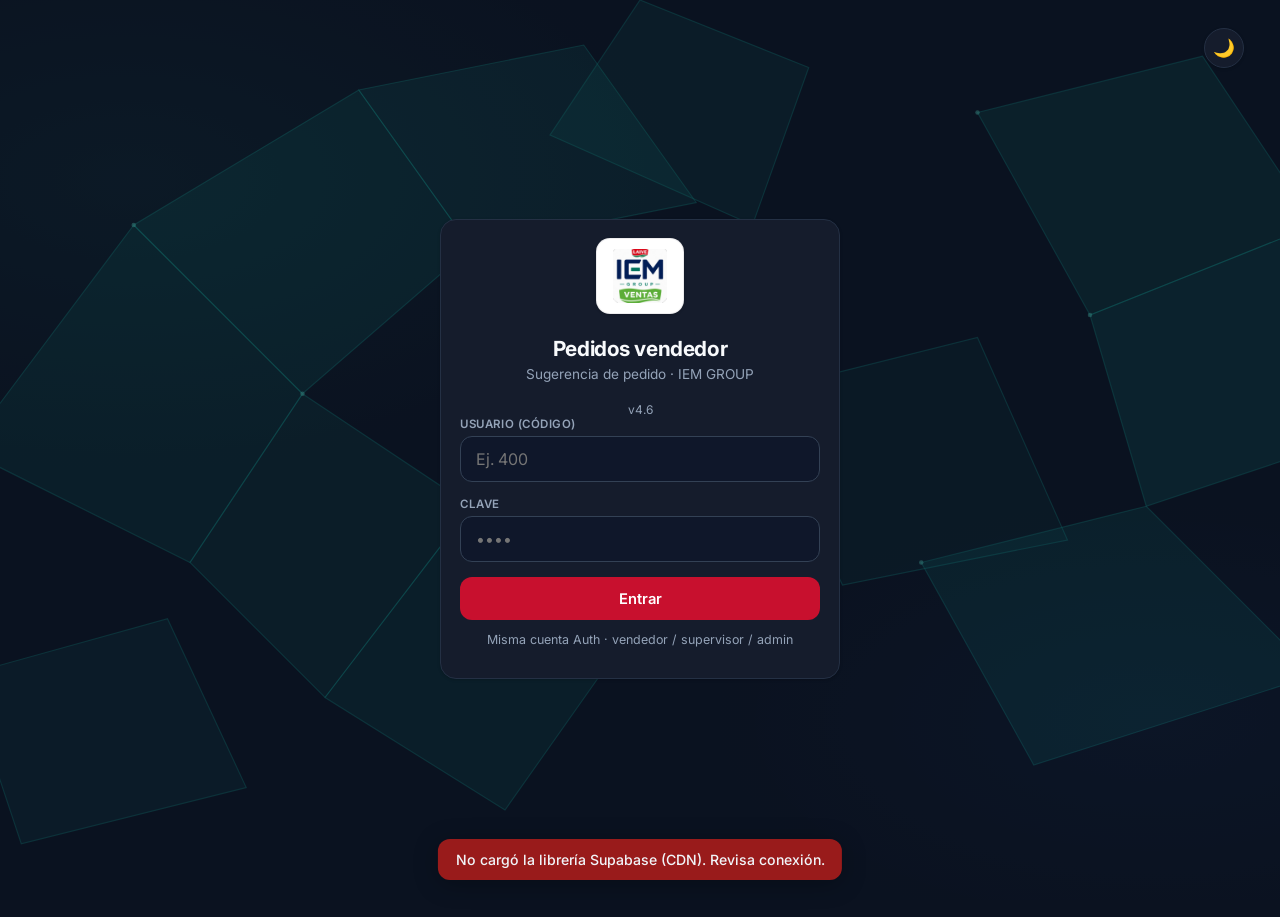
==== commit 37d14c3d: "Add files via upload" ====
--- a/index.html
+++ b/index.html
@@ -14,9 +14,9 @@
   <link rel="preconnect" href="https://fonts.gstatic.com" crossorigin>
   <link href="https://fonts.googleapis.com/css2?family=Inter:wght@400;500;600;700&display=swap" rel="stylesheet">
   <link rel="manifest" href="manifest.webmanifest">
-  <link rel="apple-touch-icon" href="apple-touch-icon.png?v=4.4">
-  <link rel="icon" type="image/png" sizes="32x32" href="favicon-32.png?v=4.4">
-  <link rel="stylesheet" href="vendedores.css?v=4.4">
+  <link rel="apple-touch-icon" href="apple-touch-icon.png?v=4.7">
+  <link rel="icon" type="image/png" sizes="32x32" href="favicon-32.png?v=4.7">
+  <link rel="stylesheet" href="vendedores.css?v=4.7">
   <script src="https://cdn.jsdelivr.net/npm/@supabase/supabase-js@2"></script>
 </head>
 <body>
@@ -36,7 +36,7 @@
       </div>
       <h1>Pedidos vendedor</h1>
       <p class="sub">Sugerencia de pedido · IEM GROUP</p>
-      <p class="muted login-version" style="text-align:center;margin:0.25rem 0 0;font-size:0.75rem;">v4.4</p>
+      <p class="muted login-version" style="text-align:center;margin:0.25rem 0 0;font-size:0.75rem;">v4.6</p>
       <div class="field">
         <label for="vUser">Usuario (código)</label>
         <input id="vUser" type="text" inputmode="numeric" autocomplete="username" placeholder="Ej. 400">
@@ -55,12 +55,25 @@
     <div class="header-bar">
       <div class="header-left">
         <img class="header-logo" src="./logo-iem-ventas.png" alt="IEM GROUP" width="48" height="40" decoding="async">
-        <div class="who" id="vWho">—</div>
+        <div class="who" id="vWho">
+          <span class="who-role" id="vWhoRole">Vendedor</span>
+          <span class="who-name" id="vWhoName">—</span>
+        </div>
       </div>
       <div class="header-right">
         <button type="button" class="theme-toggle" id="themeToggleBtnApp" title="Cambiar tema">🌙</button>
-        <button type="button" class="btn btn-outline" id="vLogoutBtn">Salir</button>
+        <button type="button" class="btn btn-outline btn-sm" id="vLogoutBtn">Salir</button>
       </div>
+    </div>
+
+    <div class="card" id="vRutaCard">
+      <div class="card-title">
+        <h2>Mi ruta de entrega</h2>
+        <button type="button" class="btn btn-outline btn-sm" id="vRutaRefresh">↻</button>
+      </div>
+      <p class="muted" id="vRutaMeta">Cargando paradas del día…</p>
+      <div id="vRutaList" class="ruta-vend-list"></div>
+      <a id="vRutaMapsAll" class="btn btn-outline btn-sm" style="display:none;margin-top:.5rem;text-align:center" target="_blank" rel="noopener">Abrir ruta en Google Maps</a>
     </div>
 
     <div class="layout-main" id="vLayoutMain">
@@ -118,20 +131,33 @@
       <div class="totales" id="vTotales">0 cajas · 0 unidades</div>
       <div class="field">
         <label for="vNotas">Notas (opcional)</label>
-        <textarea id="vNotas" placeholder="Observaciones para almacén…"></textarea>
+        <textarea id="vNotas" rows="2" placeholder="Observaciones para almacén…"></textarea>
       </div>
-      <button type="button" class="btn btn-primary" id="vSendBtn">Enviar sugerencia a almacén</button>
+      <div class="geo-row" id="vGeoRow">
+        <label class="geo-toggle">
+          <input type="checkbox" id="vGeoCheck" checked>
+          <span class="geo-toggle-ui">
+            <span class="geo-ico">📍</span>
+            <span class="geo-txt">
+              <strong>Incluir mi ubicación</strong>
+              <small id="vGeoStatus">Se enviará con el pedido (para consolidado / ruta)</small>
+            </span>
+          </span>
+        </label>
+        <button type="button" class="btn btn-outline btn-sm" id="vGeoRefresh" title="Actualizar ubicación">↻</button>
+      </div>
+      <button type="button" class="btn btn-primary btn-send" id="vSendBtn">Enviar sugerencia a almacén</button>
     </div>
-  </div>
+</div>
 
   <div id="vToast" class="toast hidden"></div>
 
-  <script src="config.js?v=4.4"></script>
-  <script src="app-vendedores.js?v=4.4"></script>
+  <script src="config.js?v=4.7"></script>
+  <script src="app-vendedores.js?v=4.7"></script>
   <script>
     if ('serviceWorker' in navigator) {
       window.addEventListener('load', function () {
-        navigator.serviceWorker.register('./sw.js?v=4.4').then(function (reg) {
+        navigator.serviceWorker.register('./sw.js?v=4.7').then(function (reg) {
           try { reg.update(); } catch (e) {}
         }).catch(function () {});
       });
--- a/vendedores.css
+++ b/vendedores.css
@@ -755,3 +755,126 @@
 .ri-stock.sin-stock { color: #b91c1c; }
 
  }
+
+
+
+/* —— Header estilo inventario —— */
+.header-bar {
+  display: flex;
+  align-items: center;
+  justify-content: space-between;
+  gap: 0.75rem;
+  padding: 0.55rem 0.85rem;
+  margin-bottom: 0.85rem;
+  border-radius: 14px;
+  background: color-mix(in srgb, var(--card) 92%, transparent);
+  border: 1px solid color-mix(in srgb, var(--border) 80%, transparent);
+  box-shadow: 0 4px 18px rgba(0,0,0,.12);
+  backdrop-filter: blur(10px);
+}
+.header-left { display: flex; align-items: center; gap: 0.65rem; min-width: 0; }
+.header-logo { border-radius: 8px; object-fit: contain; }
+.header-bar .who {
+  display: flex;
+  flex-direction: column;
+  gap: 0.1rem;
+  min-width: 0;
+  line-height: 1.15;
+}
+.header-bar .who-role {
+  font-size: 0.68rem;
+  font-weight: 700;
+  letter-spacing: 0.04em;
+  text-transform: uppercase;
+  color: var(--green, #0A784C);
+  opacity: 0.95;
+}
+.header-bar .who-name {
+  font-size: 0.95rem;
+  font-weight: 600;
+  white-space: nowrap;
+  overflow: hidden;
+  text-overflow: ellipsis;
+  max-width: 52vw;
+}
+.header-right { display: flex; align-items: center; gap: 0.4rem; flex-shrink: 0; }
+.btn-sm { padding: 0.4rem 0.7rem; font-size: 0.8rem; }
+
+/* —— Geolocalización —— */
+.geo-row {
+  display: flex;
+  align-items: stretch;
+  gap: 0.45rem;
+  margin: 0.65rem 0 0.85rem;
+}
+.geo-toggle {
+  flex: 1;
+  display: flex;
+  align-items: flex-start;
+  gap: 0.55rem;
+  cursor: pointer;
+  margin: 0;
+  padding: 0.65rem 0.75rem;
+  border-radius: 12px;
+  border: 1px solid color-mix(in srgb, var(--green, #0A784C) 35%, var(--border));
+  background: color-mix(in srgb, var(--green, #0A784C) 10%, var(--card));
+}
+.geo-toggle input {
+  margin-top: 0.2rem;
+  width: 1.05rem;
+  height: 1.05rem;
+  accent-color: var(--green, #0A784C);
+}
+.geo-toggle-ui { display: flex; gap: 0.45rem; align-items: flex-start; min-width: 0; }
+.geo-ico { font-size: 1.15rem; line-height: 1.2; }
+.geo-txt { display: flex; flex-direction: column; gap: 0.12rem; min-width: 0; }
+.geo-txt strong { font-size: 0.88rem; }
+.geo-txt small { font-size: 0.72rem; color: var(--muted, #94a3b8); line-height: 1.3; }
+.geo-row .btn { flex-shrink: 0; align-self: center; min-width: 2.5rem; }
+.geo-toggle.is-off {
+  border-color: var(--border);
+  background: var(--card);
+  opacity: 0.85;
+}
+.geo-toggle.is-ok small { color: color-mix(in srgb, var(--green, #0A784C) 70%, var(--muted)); }
+.geo-toggle.is-err small { color: #f87171; }
+
+.btn-send {
+  width: 100%;
+  padding: 0.9rem 1rem;
+  font-size: 1rem;
+  font-weight: 700;
+  border-radius: 12px;
+  letter-spacing: 0.01em;
+}
+#vPedidoCard .totales {
+  font-weight: 700;
+  text-align: center;
+  padding: 0.55rem;
+  border-radius: 10px;
+  margin: 0.5rem 0;
+  background: color-mix(in srgb, var(--green, #0A784C) 12%, transparent);
+}
+
+@media (min-width: 900px) {
+  .header-bar .who-name { max-width: 28rem; }
+}
+
+.ruta-vend-list { display:flex; flex-direction:column; gap:.5rem; margin-top:.4rem; max-height:40vh; overflow:auto; }
+.ruta-vend-item {
+  padding:.55rem .65rem; border-radius:10px; border:1px solid var(--border, #334155);
+  background: color-mix(in srgb, var(--card, #1e293b) 90%, transparent);
+  font-size:.85rem;
+}
+.ruta-vend-item strong { display:block; margin-bottom:.15rem; }
+.ruta-vend-item .rv-dir { color: var(--muted, #94a3b8); font-size:.78rem; }
+.ruta-vend-item a { color:#38bdf8; font-weight:600; font-size:.8rem; text-decoration:none; }
+.ruta-vend-item .rv-miss { color:#fbbf24; font-size:.78rem; }
+
+.rv-transport { margin-bottom: .75rem; }
+.rv-transport-h {
+  font-size: .82rem; margin: .35rem 0 .4rem; padding: .4rem .55rem;
+  border-radius: 8px; background: color-mix(in srgb, var(--green, #0A784C) 15%, transparent);
+  border: 1px solid color-mix(in srgb, var(--green, #0A784C) 30%, var(--border, #334155));
+}
+.rv-transport-h a { color: #38bdf8; font-weight: 600; text-decoration: none; }
